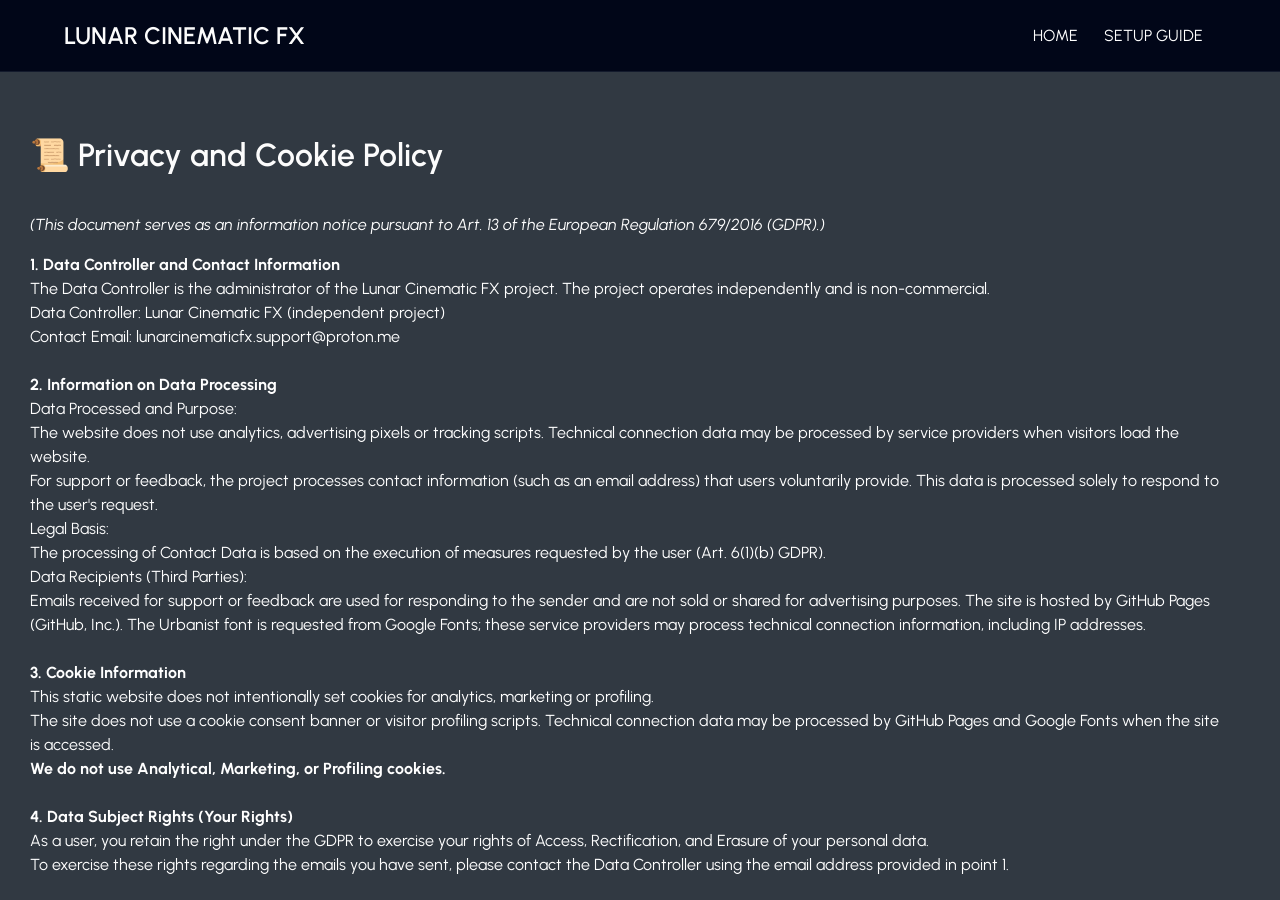
==== docs/privacy-cookiepolicy.html @ 9ee71fed "Add Lunar Cinematic FX website" ====
<!DOCTYPE html><html lang="en" class="__variable_09caf2 __className_09caf2"><head><meta charSet="UTF-8"><meta name="viewport" content="width=device-width, initial-scale=1.0"><meta name="format-detection" content="telephone=no, email=no, address=no, date=no"><meta name="msapplication-config" content="/browserconfig.xml"><link rel="icon" href="favicon.ico" sizes="16x16 32x32 64x64"><meta name="theme-color" content="#ffffff"><title>Privacy - Cookie Policy - LUNAR CINEMATIC FX</title><meta name="description" content="&quot;Cinematic sound for Linux.Feel the depth&quot;Discover Lunar Cinematic FX, a free Linux audio preset that adds deep cinematic bass, crystal-clear vocals, and natural immersive depth. Perfect for movies, gaming, and everyday system use through EasyEffects — enhancing immersion, clarity, and voice presence even during calls and online meetings."><meta name="keywords" content="cinematic, sound"><meta name="author" content="LUNAR CINEMATIC FX"><meta name="copyright" content="LUNAR CINEMATIC FX"><meta name="application-name" content="LUNAR CINEMATIC FX"><meta property="og:title" content="Privacy - Cookie Policy - LUNAR CINEMATIC FX"><meta property="og:type" content="website"><meta property="og:image" content="https://klodcripta.github.io/lunar-cinematic-fx/images/logo-lunar-cinematic-fx.webp"><meta property="og:image:width" content="1024"><meta property="og:image:height" content="1024"><meta property="og:url" content="https://klodcripta.github.io/lunar-cinematic-fx/privacy-cookiepolicy.html"><meta property="og:description" content="&quot;Cinematic sound for Linux.Feel the depth&quot;Discover Lunar Cinematic FX, a free Linux audio preset that adds deep cinematic bass, crystal-clear vocals, and natural immersive depth. Perfect for movies, gaming, and everyday system use through EasyEffects — enhancing immersion, clarity, and voice presence even during calls and online meetings."><meta name="twitter:card" content="summary"><meta name="twitter:title" content="Privacy - Cookie Policy - LUNAR CINEMATIC FX"><meta name="twitter:description" content="&quot;Cinematic sound for Linux.Feel the depth&quot;Discover Lunar Cinematic FX, a free Linux audio preset that adds deep cinematic bass, crystal-clear vocals, and natural immersive depth. Perfect for movies, gaming, and everyday system use through EasyEffects — enhancing immersion, clarity, and voice presence even during calls and online meetings."><meta name="twitter:image" content="https://klodcripta.github.io/lunar-cinematic-fx/images/logo-lunar-cinematic-fx.webp"><link rel="canonical" href="https://klodcripta.github.io/lunar-cinematic-fx/privacy-cookiepolicy.html"><style rel="preload" id="typestyle-target">.f12qcd1y{font-size:14px;line-height:1.5em}.f1m0a0d0{font-size:16px;line-height:1.5em}.ftgg2kx{font-size:20px;line-height:1.5em}.fk0grf2{bottom:0;left:0;position:absolute;right:0;top:0}.f8obqgr,.f8obqgr > .row > .col{padding:0}.f8obqgr > .row{margin:0}.fkhz08q{display:flex;flex-direction:column}.fddsvlq{align-items:center;display:flex}.f1hf8rho{display:flex;justify-content:flex-end}.fdlhgou{flex:1;max-width:unset}.fnvt2df,.fnvt2df .row, .col{display:flex}@media (max-width: 575.9999px){.fom2f23 .container{max-width:100% !important}}@media (min-width: 576px) and (max-width: 767.99999px){.fom2f23 .container{max-width:576px !important}}@media (min-width: 768px) and (max-width: 991.99999px){.fom2f23 .container{max-width:768px !important}}@media (min-width: 992px) and (max-width: 1199.99999px){.fom2f23 .container{max-width:992px !important}}@media (min-width: 1200px) and (max-width: 1399.99999px){.fom2f23 .container{max-width:1200px !important}}@media (min-width: 1400px){.fom2f23 .container{max-width:1400px !important}}.fehdsxy{border:solid;border-bottom:solid;border-bottom-color:#cfcfd8;border-color:#cfcfd8;border-radius:4px;border-top:solid;border-top-color:#cfcfd8;border-width:1px;font-size:16px;line-height:18px;padding:12px;resize:none;width:100%}.fehdsxy.form-control.is-invalid{background-image:url(img/alert.svg);background-size:auto;border-color:#cfcfd8}.fehdsxy.form-control-plaintext ~ label, .fehdsxy:focus ~ label, .fehdsxy:not(:placeholder-shown) ~ label, .fehdsxy.form-select ~ label{opacity:0.7 !important}.tooltip{--bs-tooltip-bg:#32313c;--bs-tooltip-border-radius:4px;--bs-tooltip-color:#ffffff;--bs-tooltip-padding-x:10px;--bs-tooltip-padding-y:5px;margin-block:8px !important;opacity:1 !important}.tooltip-inner{border:none;box-shadow:0px 2px 5px 0px rgba(0, 0, 0, 0.20), 0px 0px 1px 0px rgba(0, 0, 0, 0.20);font-size:13px;font-weight:500;line-height:18px;outline:none}h1, h2, h3, h4{color:#15141a;font-feature-settings:'ss03' on, 'cv02' on, 'cv01' on, 'cv08' on;font-style:bold;font-weight:700;margin-bottom:0}h1{font-size:42px;line-height:48px}h2{font-size:32px;line-height:40px}h3{font-size:28px;line-height:32px}h4{font-size:18px;line-height:24px}.f1bjli4c{color:#15141a;font-feature-settings:'ss03' on, 'cv02' on, 'cv01' on, 'cv08' on;font-size:13px;font-style:normal;font-weight:600;line-height:18px}.fg31md0{color:#15141a;font-feature-settings:'ss03' on, 'cv02' on, 'cv01' on, 'cv08' on;font-size:16px;font-style:normal;font-weight:400;line-height:24px}.fowuwzi{color:#15141a;font-feature-settings:'ss03' on, 'cv02' on, 'cv01' on, 'cv08' on;font-size:13px;font-style:normal;font-weight:400;line-height:18px}.f1nt9xga{color:#15141a;font-family:var(--font-metropolis, Helvetica, Arial, sans-serif);font-feature-settings:'ss03' on, 'cv02' on, 'cv01' on, 'cv08' on;font-size:13px;font-style:normal;font-weight:400;line-height:18px}.fh04hbo{color:#15141a;font-family:var(--font-metropolis, Helvetica, Arial, sans-serif);font-feature-settings:'ss03' on, 'cv02' on, 'cv01' on, 'cv08' on;font-size:24px;font-style:normal;font-weight:600;line-height:32px}.f12vz2yn{color:#15141a;font-feature-settings:'ss03' on, 'cv02' on, 'cv01' on, 'cv08' on;font-size:13px;font-style:normal;font-weight:500;line-height:18px}.f1pipo3h{color:#15141a;font-feature-settings:'ss03' on, 'cv02' on, 'cv01' on, 'cv08' on;font-size:13px;font-style:normal;font-weight:700;line-height:18px}.fy4b41{color:#5b5b66}.fyvanpa{font-size:11px;line-height:16px}.f1f9lquf{color:#15141a;font-feature-settings:'ss03' on, 'cv02' on, 'cv01' on, 'cv08' on;font-size:10px;font-style:normal;font-weight:600;letter-spacing:0.1em;line-height:14px}@keyframes f1viyxtx{0%{opacity:0}100%{opacity:1}}.f10xswa0{animation:f1viyxtx 0.1s ease-in forwards;opacity:0}.f17oebph{background-color:#7542e5;border:none;color:#ffffff;font-weight:500;padding-block:12px;padding-inline:20px}.f17oebph:hover{background-color:#592acb;color:#ffffff}.f17oebph:hover:active,.f17oebph:active{background-color:#45278d !important;color:#ffffff !important}.f17oebph:disabled{background-color:#7542e5;box-shadow:none;color:#ffffff;opacity:0.4}.f17oebph svg{pointer-events:none}.fcfro50{background-color:#7542e5;border:none;color:#ffffffff;padding-block:6px;padding-inline:16px}.fcfro50:hover{background-color:#592acb;color:#ffffffff}.fcfro50:active{background-color:#45278d !important;color:#ffffffff !important}.fcfro50:disabled{background-color:#7542e5;box-shadow:none;color:#ffffffff;opacity:0.4}.f3ctfs{background-color:#f0f0f4;border:none;color:#5b5b66;font-weight:500;padding-block:12px;padding-inline:20px}.f3ctfs:hover{background-color:#e0e0e6;color:#5b5b66}.f3ctfs:hover:active,.f3ctfs:active{background-color:#cfcfd8 !important;color:#5b5b66 !important}.f3ctfs:disabled{background-color:#f0f0f4;box-shadow:none;color:#5b5b66;opacity:0.4}.f3ctfs svg{pointer-events:none}.fj4ad63{background-color:#e22850;border:none;color:#ffffff;font-weight:500;padding-block:12px;padding-inline:20px}.fj4ad63:hover{background-color:#c50042;color:#ffffff}.fj4ad63:hover:active,.fj4ad63:active{background-color:#810220 !important;color:#ffffff !important}.fj4ad63:disabled{background-color:#e22850;box-shadow:none;color:#ffffff;opacity:0.4}.fj4ad63 svg{pointer-events:none}.f71mh57{background-color:#e22850;border:none;color:#ffffffff;padding-block:6px;padding-inline:16px}.f71mh57:hover{background-color:#c50042;color:#ffffffff}.f71mh57:active{background-color:#810220 !important;color:#ffffffff !important}.f71mh57:disabled{background-color:#e22850;box-shadow:none;color:#ffffffff;opacity:0.4}.f8m0u3h{background-color:#f0f0f4;border:none;color:#5b5b66ff;padding-block:6px;padding-inline:16px}.f8m0u3h:hover{background-color:#e0e0e6;color:#5b5b66ff}.f8m0u3h:active{background-color:#cfcfd8 !important;color:#5b5b66ff !important}.f8m0u3h:disabled{background-color:#f0f0f4;box-shadow:none;color:#5b5b66ff;opacity:0.4}.fh1k42u{background-color:#ffd567;border:none;color:#15141ab3;padding-block:6px;padding-inline:16px}.fh1k42u:hover{background-color:#ffbd4f;color:#15141ab3}.fh1k42u:active{background-color:#ffa436 !important;color:#15141ab3 !important}.fh1k42u:disabled{background-color:#fbfbfe;box-shadow:0px 0px 0px 1px rgba(0, 0, 0, 0.12) inset;color:#5b5b66ff;opacity:1}.fvza742{background-color:#f0f0f4;border:none;color:#5b5b66;padding-block:6px;padding-inline:6px}.fvza742:hover{background-color:#f0f0f4;color:#5b5b66}.fvza742:active{background-color:#e0e0e6 !important;color:#5b5b66 !important}.fvza742:disabled{background-color:#f0f0f4;box-shadow:none;color:#5b5b66;opacity:0.4}.f1go1cdu{align-items:center;background-color:transparent;border:none;border-radius:99px;color:#5b5b66;display:flex;justify-content:center;padding:0}.f1go1cdu:hover{background-color:#f0f0f4;color:#5b5b66}.f1go1cdu:active{background-color:#e0e0e6 !important;color:#5b5b66 !important}.f1go1cdu:disabled{background-color:transparent;box-shadow:none;color:#5b5b66;opacity:0.4}.fwx468p{background-color:transparent;border:2px solid;border-color:#7542e5;color:#7542e5;font-weight:500;padding-block:12px;padding-inline:20px}.fwx468p:hover{background-color:#592acb;border:2px solid;border-color:#592acb;color:#ffffff}.fwx468p:hover:active,.fwx468p:active{background-color:#45278d !important;color:#7542e5 !important}.fwx468p:disabled{background-color:#7542e5;box-shadow:none;color:#7542e5;opacity:0.4}.fwx468p svg{pointer-events:none}.f1xvmw9j{border-radius:4px}.f1xvmw9j .btn{border:none !important;margin:0px !important}.f1x2efpt{background-color:#f0f0f4;height:32px;width:48px}.f1x2efpt.active{background-color:#7542e5;color:#ffffff}.f1x2efpt:hover:not(.active){background-color:#e0e0e6;color:#5b5b66}.fm2femi{background-color:#fbfbfe;color:#5b5b66;height:32px;width:48px}.fm2femi.active{background-color:#e0e0e6;color:#32313c}.fm2femi:hover:not(.active){background-color:#f0f0f4;color:#5b5b66}.f1loj3rz{background-color:transparent !important;border:none;color:#7542e5;cursor:pointer;font-weight:500;padding:0}.f1loj3rz:hover, .f1loj3rz:focus-visible{color:#15141a}.f1loj3rz:active{color:#15141a !important}.f1loj3rz.disabled{color:#5b5b66 !important}.f1tgo88n{background-color:transparent !important;border:none;color:#5b5b66;cursor:pointer;font-weight:500;padding:0}.f1tgo88n:hover, .f1tgo88n:focus-visible{color:#15141a}.f1tgo88n:active{color:#15141a !important}.f1tgo88n.disabled{color:#8f8f9e !important}.f1gjylx1{background-color:transparent !important;border:none;cursor:pointer;padding:0}.f1gjylx1:hover,.f1gjylx1.disabled{color:#5b5b66 !important}.f184aata{background-color:transparent !important;border:none;color:#ffffff !important;cursor:pointer;padding:0}.f184aata:hover{color:#e0e0e6 !important}.f184aata.disabled{color:#5b5b66 !important}html, body{box-sizing:border-box;font-size:16px;font-style:normal;font-weight:400;height:100vh;line-height:18px;margin:0;overflow-y:hidden;padding:0}html, body #__next{display:flex;flex-direction:column;font-size:13px;height:100vh}a, a:hover{color:inherit}.fx7nows{color:#7542e5;font-weight:500;text-decoration:none}.fx7nows:hover{color:#7542e5;cursor:pointer}.fbolhy3{background-color:transparent;border:none;color:#7542e5;font-weight:500;line-height:inherit;margin:0;padding:0;text-decoration:none}.fbolhy3:hover{background-color:transparent;color:#592acb}.fbolhy3:active{background-color:transparent !important;color:#5b5b66 !important}.fgzydrc{color:#7542e5;text-decoration:underline}.fgzydrc:hover{cursor:pointer;text-decoration:none}.fo5f5t9{color:#7542e5;text-decoration:underline}.fo5f5t9:hover{color:#15141a !important;cursor:pointer;text-decoration:underline}.f1mniyiz{list-style:none;margin-block-end:0;margin-block-start:0;padding-inline-start:0}.f14ckmmr{position:relative;z-index:1080}.f1aqf3sg{border-radius:6px;max-width:220px;padding:16px;text-align:left;width:220px}.f1aqf3sg *{color:#ffffff !important}.f1k47lwi{border-top:1px solid #ffffff;margin-bottom:8px;margin-top:8px;opacity:0.2}.f1fpj0aj a{pointer-events:none}.f1884f9d td > p:first-child, .f1884f9d th > p:first-child{margin-top:0}.f1884f9d td > p:last-child, .f1884f9d th > p:last-child{margin-bottom:0}.fcu3suo{bottom:0;display:flex;justify-content:center;left:0;pointer-events:none;position:fixed;width:100%;z-index:10}.fdp2y1p{min-width:60%}.fdp2y1p p{margin-bottom:0}.f1901vew{display:flex;flex-wrap:wrap;gap:16px;width:100%}.f1901vew .btn{flex-grow:1}.fm3p0aw{scroll-margin-top:var(--sticky-header-height, 0px)}.f1qftqcq{align-items:center;gap:48px;justify-content:center;margin-inline:0}.fojij6o{gap:32px}.fs89ngr{overflow:hidden;text-overflow:ellipsis;white-space:nowrap}.fqx0517{flex-shrink:0;margin-inline:8px}.f12pqfkx{flex-shrink:1;min-width:0}.fcdpsbx{margin-bottom:24px}.f8jndik{opacity:0.4}.fbsw1f4 h2{margin-bottom:32px}.f1d2h93a{width:fit-content}.f1v9lt4v{margin-top:16px;text-align:center}.f10njpuy{margin-top:72px}.f1o1p964{margin-bottom:16px}.f99wagv .content{align-content:stretch;display:flex;flex-direction:row;max-height:480px;min-height:300px;padding-block:8px}.f99wagv .content .carousel-container{display:flex;flex-direction:column;justify-content:center;margin:0;padding:0}.f99wagv .content .carousel-container .carousel-item.active, .carousel-item-start, .carousel-item-end, .carousel-item-next, .carousel-item-prev{display:flex}.f99wagv .carousel-item{transition:transform 1.2s ease-in-out, opacity 0s}.f99wagv .carousel-inner{display:flex;height:100%}.f99wagv .carousel-review{background-position:center;background-repeat:no-repeat;background-size:cover;display:flex;flex-direction:column;justify-content:center;margin-inline:auto;padding-inline:24px;position:relative;text-align:center}.f99wagv .author-info{font-weight:600;margin-top:16px}.f99wagv .chev-btn{cursor:pointer;display:flex;flex-direction:column;justify-content:center;width:24px}.f99wagv .button-placeholder{width:24px}.f99wagv .next-btn{transform:rotate(180deg)}.f99wagv .page-indicator{align-items:center;display:flex;flex-direction:row;justify-content:center;min-width:96px}.f14z0jsa{margin-bottom:32px}.f1g4dn0{justify-content:center;margin-bottom:16px}.fwfqocn{height:24px;width:24px}.f1nq0oqd:hover{opacity:0.7}.f14icp2y{column-gap:24px;display:flex;flex-direction:column;padding-bottom:24px;row-gap:24px}@media (min-width: 768px){.f14icp2y{flex-direction:row}}.f1827nuz{font-weight:500;line-height:1.5em;padding:0}.f1p0cgam{margin-bottom:48px}@media (min-width: 768px){.f1p0cgam{margin-bottom:0}}.f1fbucww{margin-bottom:24px}@media (min-width: 768px){.f1fbucww{margin-bottom:48px}}.f1vaphum{padding-block:48px}@media (min-width: 768px){.f1vaphum{padding-block:0}}.fd1b9fq{margin-block:0;width:100%}.f6tinqi{margin-inline:auto}.f1v7t2u4{aspect-ratio:1.3333333333333333}.f13rwjj3{aspect-ratio:0.75}.fyzv02a{aspect-ratio:1}.ficfct8{aspect-ratio:1.7777777777777777}.f2h6oba .carousel-inner{border-radius:4px}.f2h6oba .carousel-item{transition:transform 1.2s ease-in-out, opacity 0s}.f2h6oba .carousel-image{cursor:pointer;margin:auto;position:relative}.f2h6oba .carousel-image .carousel-caption{background-color:rgba(0, 0, 0, 0.6);border-radius:4px}.f2h6oba .chev-btn{cursor:pointer;display:flex;flex-direction:column;justify-content:center;pointer-events:auto;width:24px}.f2h6oba .page-indicator{align-items:center;display:flex;flex-direction:row;justify-content:center;min-width:96px}.f2h6oba .next-btn{transform:rotate(180deg)}.fhcfrr1{display:flex;flex-direction:row;flex-wrap:wrap}.fhcfrr1, .fhcfrr1 .row, .fhcfrr1 .col{padding:0}.fhcfrr1 .gallery-item{aspect-ratio:1.3333333333333333;background-clip:content-box;background-repeat:no-repeat;background-size:cover;padding:4px}.fhcfrr1 .gallery-item .img-container{position:relative}.fhcfrr1 .gallery-item .img-container::after{bottom:0;content:'';left:0;position:absolute;right:0;top:0}.fhcfrr1 .gallery-item .img-container:hover::after{background-color:rgba(0, 0, 0, 0.15)}.fhcfrr1 .gallery-item-in-safari{aspect-ratio:unset !important}.fhcfrr1 .hidden{height:0;visibility:collapse;width:0}@media (min-width: 992px){}.f17y4uf2{-ms-filter:blur(10px);-webkit-filter:blur(10px);filter:blur(10px);overflow:hidden;transform:scale(1.15)}.fugk5n4{transform:scale(1.05)}.f1ttgj8s{align-items:center;justify-content:center;margin-inline:0;row-gap:24px}.f1ttgj8s .btn-lg{margin-bottom:16px;margin-top:12px}.f1pjpune{-ms-filter:blur(10px);-webkit-filter:blur(10px);filter:blur(10px);overflow:hidden;transform:scale(1.15);z-index:-1}@media (max-width: 992px){.fhaqf3p{display:none}}.f1xp2jyw{display:none;overflow:hidden;position:relative}@media (max-width: 992px){.f1xp2jyw{aspect-ratio:16 / 9;display:block;width:100%}}.f1966il8{align-items:center;display:flex;flex-wrap:nowrap;justify-content:flex-start;overflow:visible;white-space:nowrap}.fe1ccbi{align-items:center;display:flex;min-height:72px;padding-block:12px !important;position:relative}.fbvdum{margin-block:0;margin-left:calc((-100vw + 100%) / 2);margin-right:calc((-100vw + 100%) / 2);min-width:100vw}@keyframes f16qy5mw{from{opacity:0;transform:translateY(-100%)}to{opacity:1;transform:translateY(0px)}}.f13sg7dk{align-items:center;display:flex;justify-content:space-between;min-height:48px;width:100%}.f1n6mt4g{align-items:center;display:flex;min-height:48px;width:100%}.fgydppl{display:flex;flex-direction:column;width:100%}.f1kwfio1{display:flex;justify-content:center;width:100%}.f1kwfio1 .nav-link{padding-block:4px}.f1kwfio1 .nav-link-list{flex-wrap:wrap;justify-content:center;white-space:normal}.fayg007{align-items:center;display:flex;flex:1;justify-content:flex-end}.fpi8fx3 h2,.fpi8fx3 .description{margin-bottom:12px}.f4eheno{align-items:stretch;display:flex;flex-direction:row;height:56px;justify-content:center;width:100%}.f4eheno .form-floating{width:100%}.f4eheno input{padding-block:16px;padding-left:14px;width:100%}@media (min-width: 576px){.f4eheno .form-floating{width:unset}.f4eheno input{width:384px}}.f15o5ico{padding-left:8px}.f8j8id1{height:56px;padding-block:12px !important;padding-inline:12px !important;width:56px}.f8j8id1 svg{vertical-align:unset}.f8j8id1 img{height:24px;width:24px}.f96or0t{width:100%}.fixr2lp{align-items:center;justify-content:center;margin-inline:0;row-gap:48px}.f1dlmh1s{align-items:center;font-size:32px;line-height:40px}.f9a13de{align-items:center}.f1ld4zys{align-items:center;font-size:16px;line-height:24px}.f1r530z1{margin-block:24px}@media (min-width: 768px){.f1r530z1{margin-bottom:16px}}.fm26nq4{align-items:center;background:transparent;border:none;color:inherit;cursor:pointer;display:inline-flex;justify-content:center;padding:0;pointer-events:auto;position:relative;transition:opacity 0.15s ease;z-index:2}.fm26nq4:disabled{cursor:default;opacity:0.35}.fm26nq4:hover:not(:disabled), .fm26nq4:focus-visible{opacity:0.7}.f18oh0sx svg{display:block;height:48px;width:48px}.f1ljvuex{border:1.5px solid rgba(9, 9, 11, 0.2);border-radius:8px;height:40px;width:56px}.f1ljvuex svg{display:block;height:24px;width:24px}.f1qpx568 svg{transform:rotate(180deg)}.f1f4ffwn{color:#fff}.f17fla1w{display:flex;justify-content:center;margin-top:16px}.faowcuh{overflow:hidden}.favster{display:flex;transition:transform 0.3s ease}@media (prefers-reduced-motion: reduce){.favster{transition:none}}.f6cv39y{align-items:center;display:flex;flex:0 0 20px;height:20px;justify-content:center}.f1msbdn1{border-color:#000;border-radius:50%;border-style:solid;border-width:2px;box-sizing:border-box;cursor:pointer;height:8px;padding:0;pointer-events:auto;transform-origin:center;transition:transform 0.3s ease, background-color 0.3s ease;width:8px}@media (prefers-reduced-motion: reduce){.f1msbdn1{transition:none}}.ffjrjbg{background-color:#000;transform:scale(1.5)}.f1mgyl9u{position:relative}.f1pz4f28{align-items:center;display:flex;gap:24px;justify-content:center;margin-top:16px}.f1pz4f28 > div{margin-top:0}.ffeao55{display:flex;flex:1 1 0%;min-width:0;overflow-x:auto;padding-bottom:8px;scroll-snap-type:x mandatory;scrollbar-width:none}.ffeao55::-webkit-scrollbar{display:none}.fa6yfx9{display:flex;flex:0 0 100%;justify-content:center;scroll-snap-align:start}.f37rjwb{left:12px;position:absolute;top:calc(50% - 20px);z-index:2}.f1q627z4{position:absolute;right:12px;top:calc(50% - 20px);z-index:2}.f84fk8t{box-sizing:border-box;display:flex;flex-direction:column;flex-grow:1;row-gap:24px;width:100%}.f1konfi9{display:flex;flex-direction:column;row-gap:12px}.fl8qkup{margin:0}.f1f45za8{margin-bottom:38px}.fsgs3wg{justify-content:flex-end}.femookj{margin-bottom:8px;margin-top:32px}.fxstmmp{height:220px;padding-bottom:0 !important;width:220px}@media (max-width: 575.9999px){.fxstmmp{height:200px;width:200px}}.f9gn5u{height:220px;padding-bottom:0 !important;width:220px}@media (min-width: 576px){.f9gn5u{height:360px;width:360px}}.f383ewl{height:165px;padding-bottom:0 !important;width:220px}@media (max-width: 575.9999px){.f383ewl{height:150px;width:200px}}.f1ptlizk{height:165px;padding-bottom:0 !important;width:220px}@media (min-width: 576px){.f1ptlizk{height:270px;width:360px}}.f1otqxop{margin-top:24px}.f18ghtz9{aspect-ratio:16/9;border:none;display:block;height:auto;width:100%}.fongqhf{aspect-ratio:16 / 9;background-color:#000;border:none;cursor:pointer;display:block;overflow:hidden;padding:0;position:relative;width:100%}.fvyakyi{display:block;height:100%;object-fit:cover;width:100%}.f1i06xya{align-items:center;background-color:rgba(0, 0, 0, 0.7);border-radius:8px;display:flex;height:48px;justify-content:center;left:50%;position:absolute;top:50%;transform:translate(-50%, -50%);transition:background-color 0.2s;width:68px}button:hover .f1i06xya{background-color:rgba(0, 0, 0, 0.9)}.faomike{color:#fff;height:32px;width:32px}.f1px892k{display:block;margin:16px 0}.f1dtfscn{max-width:100%;width:100%}.fgsql5j{align-items:center;aspect-ratio:16 / 9;background-color:#f5f5f5;border:2px dashed #ccc;color:#999;display:flex;font-size:14px;justify-content:center;width:100%}.f1tmaw1r{align-items:center;justify-content:center;margin-inline:0}.f1tmaw1r .video-items-container{display:flex;flex-direction:column;row-gap:32px}.f1tmaw1r .missing-video{align-items:center;aspect-ratio:16/9;background-color:#f5f5f5;display:flex;height:auto;justify-content:center;width:100%}.f1tmaw1r .text-content{display:flex;flex-direction:column;margin-bottom:16px;margin-top:32px;row-gap:16px}.f1tmaw1r .text-content p{margin-bottom:0}.f1tmaw1r .title{margin-bottom:32px}.f1cgep9t{background-image:url(img/small-spinner--white.gif);background-position:center;background-repeat:no-repeat;background-size:20px 20px;inset:0;position:absolute}.f1lro06z{background-image:url(img/small-spinner--violet.gif);background-position:center;background-repeat:no-repeat;background-size:20px 20px;inset:0;position:absolute}.f1v8dz0u{color:#f0f0f4;margin-block:16px;opacity:1}.f1ox1kfs{align-items:center;box-sizing:content-box;display:flex;margin:0;overflow:hidden;padding:16px}.f1ox1kfs .modal-content{border:0;border-radius:8px;border-width:0;box-shadow:0px 9px 18px 0px rgba(0, 0, 0, 0.28), 0px 0px 1px 0px rgba(0, 0, 0, 0.30);outline:none;padding:24px}.f1ox1kfs .modal-body{overflow:hidden;padding:0;text-align:center}.f1ox1kfs .modal-backdrop .show{opacity:0.16 !important}@media (min-width: 576px){.f1ox1kfs{margin:auto;max-width:460px;padding-inline:24px}}.f1179r3r{display:flex;flex-direction:column;justify-content:center;padding-bottom:28px;padding-inline:8px;padding-top:8px;row-gap:16px}.fd07j12{font-size:18px !important;line-height:24px !important}.fhmv0fm{color:#32313c}.fy68mk3{height:32px;margin-inline:auto;width:32px}.fccervo{column-gap:10px;display:flex;row-gap:8px;width:100%}.fjrvsch{height:32px;padding-inline:auto;width:100%}.f1f1ygnm{display:flex}.f18iqi43{--bs-modal-width:558px}.fdtzhvb{--bs-modal-width:100%}.f1c2m1bt{padding:0 !important}.f11iw19c{color:#15141a;display:flex;font-family:var(--font-metropolis, Helvetica, Arial, sans-serif);font-size:18px;font-weight:600;justify-content:space-between;line-height:24px;padding:24px}.f11iw19c svg{cursor:pointer}.fpbihkk{display:flex;flex-direction:column;padding:0 24px 24px 24px}.f1e8lhs7{height:20px;width:20px}.fu6vh5b{list-style-type:none;margin:0;padding:0;padding-left:6px}.fwyx1g{color:#32313c;font-size:14px;font-weight:400;padding-bottom:6px;padding-left:12px;position:relative}.fwyx1g::before{color:#32313c;content:"•";left:0;position:absolute}.f1hdxxe8{background-color:transparent;bottom:40px;display:flex;flex-direction:column-reverse;position:fixed;right:32px;row-gap:8px;z-index:20000}.f6f7l1u{bottom:160px;left:50%;right:unset;transform:translateX(-50%)}.f1mebel9{align-content:center;align-items:center;background-color:#2b2a33;border-radius:4px;box-shadow:0px 9px 18px 0px rgba(0, 0, 0, 0.28), 0px 0px 1px 0px rgba(0, 0, 0, 0.30);color:#ffffff;column-gap:40px;display:flex;flex-direction:row;justify-content:space-between;justify-items:center;min-height:48px;min-width:290px;opacity:1;padding:16px;padding-bottom:14px;padding-top:14px}.f11vztwh{align-items:center;column-gap:8px;display:flex;justify-content:flex-start}.f11vztwh .icon{display:flex}.f1j0fe1v{align-items:flex-start}.f1cvslgw{display:flex;flex-direction:column;row-gap:2px}.fq8f2l1{box-sizing:content-box;color:#ffffff;line-height:20px;white-space:pre-line}.fh6vhdb{color:#cfcfd8;font-weight:400;line-height:20px;word-break:break-all}.f16c6rax{align-items:center;column-gap:12px;display:flex}.fqzzwzb{align-items:center;border-radius:4px;column-gap:6px;cursor:pointer;display:inline-flex;justify-content:center;text-decoration:none;white-space:nowrap}.fqzzwzb:hover{text-decoration:none}.fqzzwzb:focus-visible{outline:2px solid #ffffff;outline-offset:1px}.fqzzwzb .action-icon{display:inline-flex}.fqzzwzb .action-icon svg{height:18px;width:18px}.f7j4qq5{color:#cfcfd8;cursor:pointer}@keyframes firnj9q{from{opacity:0;transform:translateY(+100%)}to{opacity:1;transform:translateY(0px)}}.f1j4w1wk{animation-duration:200ms;animation-name:firnj9q;animation-timing-function:ease-in-out}.fnmnqwu .icon,.fnmnqwu .close-icon{color:#f0f0f4}.fi2fu3 .icon{color:#b3ffe3}.fi2fu3 .close-icon{color:#f0f0f4}.f53wljb .icon{color:#ff9aa2}.f53wljb .close-icon{color:#f0f0f4}.f311j7n{background-color:#f9f9fb !important}.f311j7n .icon{color:#008787}.f311j7n span{color:#15141a}.f311j7n .close-icon{color:#5b5b66}.f1ul2ih7{background-color:transparent;border:none;color:#ffffff;padding-block:6px;padding-inline:16px}.f1ul2ih7:hover{background-color:#ffffff1f;color:#ffffff}.f1ul2ih7:active{background-color:#ffffff33 !important}.ft7u6g7{border-radius:6px;font-size:16px;line-height:20px;min-height:48px}.fnz27mq{align-items:center;column-gap:8px;display:flex}.f1z03wx9{color:#5b5b66;padding:4px 0 4px 12px;text-align:left}.ftyo6cc{align-items:center;background-color:transparent;border-radius:4px;color:#5b5b66;display:flex;flex-direction:row;margin-bottom:2px;margin-top:2px;padding:4px;padding-left:12px;padding-right:12px;text-align:left}.f511jke{color:#5b5b66;height:20px;width:20px}.f511jke .favicon{height:20px;width:20px}.f1ngtpte{display:flex;flex-direction:column;margin-left:8px;overflow:hidden;padding:1px;padding-left:4px;padding-right:4px;text-align:left;width:100%}.f3s8xza{color:#5b5b66;font-size:11px;overflow:hidden;text-overflow:ellipsis;white-space:nowrap}.f18bkh11{justify-self:flex-end}.f15ynvzm{align-items:center;display:flex;flex-direction:row;gap:16px}.f1niexg3{align-items:center;align-self:flex-start;display:flex;flex-direction:row;justify-content:flex-start;margin-left:12px;padding-block:6px;padding-inline:16px;text-align:left}.f1niexg3 svg{margin-right:8px}.f1cyyckb{background-color:transparent;background-image:url(/img/spinner-96-transparent-violet.png);background-position:center;background-repeat:no-repeat;background-size:48px 48px;height:96px;width:100%}.f1rf6zxr{align-items:center;background-color:transparent;border-radius:2px;color:#32313c;column-gap:12px;display:flex;flex-direction:row;height:40px;justify-content:flex-start;padding:10px;padding-left:12px;padding-right:12px;text-align:left;width:100%}.fh1t4iy{align-items:center;box-sizing:content-box;column-gap:8px;display:flex;justify-content:flex-start;margin-bottom:8px;min-height:32px;overflow:hidden;text-align:left}.fh1t4iy .title-icon{align-items:center;color:#5b5b66;display:flex;height:20px}.fh1t4iy .close-icon{align-items:center;background-color:transparent;border:none;color:#5b5b66;cursor:pointer;display:inline-flex;font:inherit;justify-content:center;line-height:0;margin-left:auto;padding:6px}.fh1t4iy .close-icon:hover{color:#80808f}.fh1t4iy .close-icon svg{height:20px;width:20px}.f1mehye2{box-sizing:content-box;display:flex;flex-direction:column;line-height:20px;overflow:hidden;padding-bottom:4px;padding-top:4px;text-align:left;white-space:pre-line}.f1k1ju5h{color:#e22850;line-height:20px;white-space:pre-line}.f1xvs4k8{column-gap:8px;display:flex;margin-top:16px}.f11vi2ni{padding-block:7px;padding-inline:16px}.f15bipre{color:#32313c;margin-bottom:0;margin-top:12px;text-align:left}.f1eny907{align-items:center;box-sizing:content-box;display:flex;margin:0;overflow:hidden;padding:16px}.f1eny907 .modal-content{border:0;border-radius:8px;border-width:0;box-shadow:0px 9px 18px 0px rgba(0, 0, 0, 0.28), 0px 0px 1px 0px rgba(0, 0, 0, 0.30);outline:none;padding:24px;padding-top:20px}.f1eny907 .modal-body{overflow:hidden;padding:0;text-align:center}.f1eny907 .modal-backdrop .show{opacity:0.16 !important}.f1eny907 .modal-dialog.modal-lg{max-width:580px}@media (min-width: 576px){.f1eny907{margin:auto;max-width:460px;padding-inline:24px}}.f17bv8f{display:contents}.f1xdn0mo{padding:6px}.f1iumef4{background-color:#ffffff;border:1px solid #cfcfd8;color:#5b5b66;padding:6px}.f1iumef4:hover{background-color:#e0e0e6;color:#5b5b66}.f1iumef4:active{background-color:#cfcfd8;color:#5b5b66}.fckfnh9{background-color:#f0f0f4;border-color:#f0f0f4;margin-block:2px}.f1kj0qdq{display:block;margin:-12px 0;opacity:0;transition:visibility 0ms 300ms, margin 300ms ease, opacity 300ms ease;visibility:hidden}.f1kj0qdq.show{margin:4px 0;opacity:1;transition:visibility 0ms, opacity 300ms ease, margin 300ms ease;visibility:visible}.f1jdi1tb{border:1px solid;border-color:#cfcfd8;box-shadow:0px 0px 4px 0px rgba(0, 0, 0, 0.20), 0px 0px 1px 0px rgba(0, 0, 0, 0.20);padding:8px;z-index:1050}.f1jdi1tb .dropdown-item{border-radius:2px;color:#32313c;min-height:32px;padding:6px}.f1jdi1tb .dropdown-item:not(:last-child){margin-bottom:2px}.f1jdi1tb .dropdown-item:hover{background-color:#e0e0e6}.f1jdi1tb .dropdown-item:active{background-color:#cfcfd8}.f181sfde{height:100dvh;left:0;position:fixed;top:0;width:100dvw;z-index:-1}.f1ns1fgr{display:flex;justify-content:center;overflow:hidden;padding:17.5px}.f1ns1fgr .modal-content{border:0;border-radius:8px;border-width:0;box-shadow:0px 9px 18px 0px rgba(0, 0, 0, 0.28), 0px 0px 1px 0px rgba(0, 0, 0, 0.30);max-width:440px;outline:none;width:100%}.f1ns1fgr .modal-body{overflow:hidden;padding:24px;text-align:center}.f1ns1fgr .modal-backdrop .show{opacity:0.16 !important}.f96skvr{display:flex;flex-direction:column;margin-bottom:20px}.f96skvr .confetti-icon{color:#7542e5;margin-bottom:16px}.f96skvr .heading{font-size:18px !important;font-weight:600}.f96skvr .heading-subtitle{font-size:18px !important;font-weight:400;margin-inline:24px}.f1w6sct{margin-block:0;margin-inline:-24px}.fw9re8q{align-items:center;display:flex;height:32px;justify-content:center;width:100%}.f5svu8r{align-items:center;display:flex}.f5svu8r .disabled{cursor:default}.f1bukovi{margin:0;user-select:none}.f165tfmz{cursor:pointer;display:block;flex-grow:1;margin:0;user-select:none}.f1nekjew{color:#32313c;font-size:13px}.f1nekjew p, .f1nekjew ul{line-height:19.5px;margin:0;margin-bottom:16px}.f1nekjew ul{padding-left:16px}.f1nekjew a{color:#7542e5;text-decoration:underline}.f1xyxmc5{box-sizing:content-box;display:flex;margin-inline:auto;max-height:85vh;max-width:636px;width:calc(100% - 48px)}.f1xyxmc5 .modal-content{border-radius:12px;border-width:0;box-shadow:0px 9px 18px 0px rgba(0, 0, 0, 0.28), 0px 0px 1px 0px rgba(0, 0, 0, 0.30);max-height:85vh;outline:none;overflow:hidden}.f7z31vi{display:flex;flex-direction:column;max-height:85vh;overflow:hidden;padding:0;text-align:left}.f1sy7604{align-items:flex-start;background-color:#ffffff;column-gap:8px;display:flex;flex-shrink:0;justify-content:space-between;padding:24px;width:100%}.fgy19p6{display:flex;height:20px;overflow:hidden;width:20px}.fgy19p6 svg{height:20px;width:20px}.f1jvouy6{color:#15141a;font-family:var(--font-metropolis, Helvetica, Arial, sans-serif);font-size:18px;font-weight:600;letter-spacing:-0.011em;line-height:24px;margin:0;padding-top:2px}.f1mi4y9e{align-items:center;background-color:transparent;border:none;color:#5b5b66;cursor:pointer;display:inline-flex;height:20px;justify-content:center;padding:0;width:20px}.f24s68{overflow-y:auto;padding:24px;padding-top:8px}.f1os8xdr{align-items:center;background-color:#ffea80;display:flex;flex-shrink:0;height:45px;justify-content:center;padding-left:24px;padding-right:24px;width:100%}.f1rtdvp5{align-items:center;display:flex;flex-wrap:wrap;gap:12px;justify-content:center}.f1iyqfie{align-items:center;background-color:#15141a;border-radius:99px;color:#ffea80;display:flex;gap:6px;padding-bottom:6px;padding-left:12px;padding-right:12px;padding-top:6px}.f1cm6aej{display:flex;height:12px;width:12px}.f6olv94{font-size:10px;font-weight:700;letter-spacing:0.65px;line-height:14px;text-transform:uppercase}.fqji5un{color:#15141a;margin:0}@media (max-width: 767.99999px){.f1ltdujq{display:none}}.fhpya1s{background:none;border:none;color:#592acb;cursor:pointer;font:inherit;margin:0;padding:0;text-decoration:underline}.fkbojnc{overflow-y:auto}.f5eihh9{overflow-y:hidden}.f1imu2ly{min-width:1024px;overflow-x:auto}.fc5u1ue{min-width:unset;overflow-x:unset}.fh9htdb{background-color:#2b2a33;bottom:0;color:#fbfbfe;display:flex;justify-content:center}.f1n4xtgm{align-items:flex-start;background-color:#2b2a33;color:#fbfbfe;display:flex;flex-direction:column;justify-content:flex-start;width:100%}.f16n7wch{align-items:flex-start;column-gap:32px;display:flex;flex-direction:column;justify-content:space-between;row-gap:48px;width:100%}@media (min-width: 768px){.f16n7wch{align-items:center;flex-direction:row}}.fngwzfl{align-items:flex-start;column-gap:32px;display:flex;flex-direction:column;row-gap:24px}@media (min-width: 768px){.fngwzfl{align-items:flex-start;flex-direction:row}}.f78e2d2{align-self:flex-end}.fz7d7hn,.fz7d7hn:visited{color:#fbfbfe}.fz7d7hn:hover{color:#cfcfd8}.fd5rn0e{font-size:14px;line-height:20px}.fv798np{align-items:center;bottom:0;display:flex;height:100%;justify-content:center;left:0;position:fixed;right:0;top:0;width:100%;z-index:2147483646}.fuq9ti8{background-color:#000000;height:100%;opacity:0.3;position:fixed;width:100%}.f1f4qv0n{background-color:transparent;background-image:url(/img/spinner-96-transparent-white.png);background-position:center center;background-repeat:no-repeat;background-size:64px 64px;height:96px;position:relative;width:96px;z-index:2147483647}.f1uzu483{background-color:transparent;background-image:url(/img/spinner-96-transparent-violet.png);background-position:center center;background-repeat:no-repeat;background-size:48px 48px;height:48px;width:48px}.fj2178r{align-content:center;align-items:center;background-color:#ffffff;border-radius:4px;box-shadow:0px 4px 8px 0px rgba(0, 0, 0, 0.20), 0px 0px 1px 0px rgba(0, 0, 0, 0.20);color:#32313c;display:flex;flex-direction:column;padding-block:16px;padding-inline:24px;position:relative;row-gap:12px;z-index:2147483647}.fqf72uk{align-items:flex-start;background:rgba(231, 223, 255, 0.75);border-radius:6px;display:flex;flex-direction:column;height:100%;justify-content:flex-start;margin-bottom:24px !important;overflow:hidden;padding:16px;width:100%}.f1n1p1im{color:#32313c;padding:0;white-space:pre-line}.f1n1p1im a{color:#7542e5}.f1wv0fv3{display:flex;margin-inline:auto}.f1wv0fv3 .modal-content{border-radius:24px !important;box-shadow:0 0 1px 0 rgba(0, 0, 0, 0.30), 0 9px 18px 0 rgba(0, 0, 0, 0.28);outline:none;padding:32px}.f1wv0fv3 .modal-body{padding:0}.f1wv0fv3 .modal-backdrop .show{opacity:0.16 !important}.f1wv0fv3 .buttons{column-gap:8px}.fhum48y{width:440px}.fhum48y .modal-content{border:0;border-radius:8px;border-width:0}.fhum48y .modal-backdrop .show{opacity:0.16 !important}.f12qkndu{display:flex;margin:0;margin-inline:auto;top:56px;width:100%}.f12qkndu.mobile-landscape .modal-content{width:576px}.f12qkndu .modal-content{border-bottom-left-radius:0;border-bottom-right-radius:0;height:calc(100vh - 56px);overflow:hidden;width:100%}.f14be5y3{box-sizing:content-box;display:flex;flex-direction:row;gap:24px;justify-content:space-between;overflow:hidden;width:100%}.f62m7ss{font-size:21px !important;line-height:24px !important}.f86ylzy{color:#5b5b66;line-height:20px !important;width:85%}.fouxfty{align-self:flex-start;color:#5b5b66;cursor:pointer;height:24px}.fouxfty:hover{color:#80808f}.fouxfty svg{height:20px;width:20px}.f1tuq7dn{display:flex;flex-direction:column;gap:24px;padding-top:24px}.f1pl2n0c{margin-bottom:0px !important}.f1wm443i{color:#32313c;font-size:13px;line-height:24px;margin:0}.f14l45dn{border-radius:4px;box-shadow:inset 0 0 0 1px rgba(0, 0, 0, 0.12);overflow:hidden;width:100%}.f166knny{display:block;height:auto;width:100%}.f1ojr59u{height:48px;margin-top:0;position:relative;width:100%}.f19q0tww{background:#cfcfd8;height:2px;margin-bottom:24px;margin-top:0}.f4tlfu5{color:#32313c;font-size:13px;margin:0;padding:0}.f13vy3jq{background:none;border:0;cursor:pointer;font:inherit;padding:0}.f13vy3jq:disabled{cursor:default}.f3thd3i{color:#e22850;text-align:center}.f4twwa5{color:#32313c;font-size:13px;padding-bottom:24px;padding-top:24px;text-align:left}.f4twwa5 p{margin-bottom:12px}.f4twwa5 p:last-child{margin-bottom:0}.f3knt2t{background-color:#ffffcc;border:1px solid #ffea80;border-radius:4px;color:#15141a;padding:12px}.fy122m1{display:flex;justify-content:center;padding:16px}.fy122m1 .modal-content{border:0;border-radius:8px;border-width:0;box-shadow:0px 9px 18px 0px rgba(0, 0, 0, 0.28), 0px 0px 1px 0px rgba(0, 0, 0, 0.30);max-width:440px;outline:none;width:100%}.fy122m1 .modal-body{align-items:center;display:flex;flex-direction:column;padding:32px 32px 24px;text-align:center}.fy122m1 .modal-backdrop .show{opacity:0.16 !important}.fg28wer{color:#5b5b66;margin-bottom:16px}.fz27jr7{color:#15141a;font-size:18px !important;font-weight:600;line-height:24px !important;margin-bottom:16px}.f2wanox{color:#32313c;font-size:13px;line-height:150%;margin-bottom:28px}.f75i2gu{min-width:80px}.ftlo8hs{display:flex;flex-direction:column;margin-bottom:32px}.ftlo8hs .confetti-icon{color:#7542e5;margin-bottom:16px}.ftlo8hs .heading{font-size:18px !important;font-weight:600;margin-bottom:6px}.ftlo8hs .heading-subtitle{margin-inline:24px}.f1e9k1hd{align-items:center;color:#7542e5;display:flex;height:20px}.fgs45si{align-items:center;display:flex;height:32px;justify-content:center;margin-top:32px;width:100%}@media (min-width: 768px){.fgs45si{align-items:center;margin:auto;margin-inline:auto;padding-inline:24px;width:unset}}.fw43m5f{align-items:flex-end;bottom:0;box-sizing:content-box;display:flex;height:100vh;margin:0;padding:0;width:100%}.fw43m5f .modal-body{height:100%;margin-bottom:auto;overflow:hidden;padding:0;text-align:center}.fw43m5f .modal-backdrop .show{opacity:0.16 !important}@media (min-width: 576px){.fw43m5f{align-items:center;margin:auto;max-width:440px;padding-inline:24px}}.f1vhysdt{display:flex;flex-direction:row;height:64px;justify-content:space-between;margin:24px;margin-left:48px;text-align:center}.fyrr2bi{align-items:center;align-self:center;height:36px;margin-top:8px}.fzu48b0{color:#5b5b66;cursor:pointer;height:20px;width:24px}.fzu48b0:hover{color:#80808f}.fnwz3h1{margin-block:0}.fy652ec{margin:48px;margin-bottom:40px;margin-top:24px;text-align:left}.f1prpe7j{border:0;border-radius:12px 12px 0px 0px;border-width:0;box-shadow:0px 9px 18px 0px rgba(0, 0, 0, 0.28), 0px 0px 1px 0px rgba(0, 0, 0, 0.30);height:calc(100vh - 54px);outline:none}@media (min-width: 576px){.f1prpe7j{border-radius:12px;height:auto}}.fkgcfry{padding-bottom:12px}.fkgcfry input::-webkit-outer-spin-button, input::-webkit-inner-spin-button{-webkit-appearance:none;margin:0}.fkgcfry input[type=number]{-moz-appearance:textfield}.fev3hx9{align-content:center;align-items:flex-start;color:#32313c;display:flex;flex-direction:column;margin-bottom:16px;text-align:left}.f1976tjs{color:#15141a;font-size:18px !important;line-height:24px !important}.fiodn6b{padding-block:3px;padding-bottom:8px}.fp6ndaj{border:1px solid #cfcfd8;border-radius:4px;box-sizing:border-box;color:#4a4a55;font-size:20px;height:48px;text-align:center;width:100%}.fp6ndaj:focus, .fp6ndaj:focus-visible{border-color:#7542e5;box-shadow:0px 0px 2px 1px #7542e5;outline:none}.fp6ndaj:disabled{opacity:0.4}.f19mgjin{color:#80808f;min-width:8px}.f1ieldsu{align-items:center;display:flex;height:24px;margin-bottom:16px;margin-top:-8px}.f1ieldsu span{color:#e22850;display:flex;font-weight:500}.f1ieldsu .icon{color:#e22850 !important;margin-right:4px}.f4sorlm{display:flex;justify-content:center;padding:12px;width:100%}.f1y7dgho{display:flex;justify-content:center;line-height:24px;margin-bottom:-16px;margin-inline:auto;margin-top:16px}.fgq85f1{background-color:transparent;background-image:url(img/small-spinner--white.gif);background-position:center;background-repeat:no-repeat;background-size:20px 20px;height:24px;min-width:24px}.fohfjnr{background-color:transparent;background-image:url(img/small-spinner--violet.gif);background-position:center;background-repeat:no-repeat;background-size:20px 20px;height:24px;min-width:24px}.fc8wfj0{padding-bottom:8px}.f1ldk4ed{display:flex;flex-direction:column;row-gap:16px}.fguaglq{font-size:16px;height:48px;padding:16px}.f122uzg{align-items:center;color:#7542e5;display:flex;height:24px;margin-bottom:16px}.f122uzg:hover{color:#592acb}.f122uzg span{display:flex}.f122uzg .icon{margin-right:4px}.fqpui23{color:#2ac3a2;display:flex;justify-content:center;margin:0;margin-bottom:-12px;margin-inline:auto;margin-top:16px;padding:0}.f1vn2sbe{background-color:transparent;background-image:url(img/small-spinner--violet.gif);background-position:center center;background-repeat:no-repeat;background-size:20px 20px;display:flex;height:20px;justify-content:center;margin-bottom:-16px;margin-inline:auto;margin-top:16px;width:20px}.f1tpsfdy{align-items:center;color:#c50042;column-gap:12px;display:flex;margin-bottom:16px;padding-bottom:8px}.f1txjlr0{display:flex;flex-shrink:0}.fmhs8ky{color:#c50042 !important}.fmhs8ky p{margin:0}.fcy0wgz{align-items:center;box-sizing:content-box;display:flex;margin:0;padding:16px}.fcy0wgz .modal-content{border:0;border-radius:12px;box-shadow:0px 9px 18px 0px rgba(0, 0, 0, 0.28), 0px 0px 1px 0px rgba(0, 0, 0, 0.30);outline:none;padding:32px}@media (min-width: 576px){.fcy0wgz{margin:auto;max-width:520px}}.fexroym{align-items:flex-start;display:flex;flex-direction:column;padding:0;row-gap:24px;text-align:left}.f1hrxre0{align-items:flex-start;column-gap:8px;display:flex;justify-content:space-between;width:100%}.f1hjy1tr{color:#7542e5;display:flex}.f1hjy1tr svg{height:20px;width:20px}.f1gekwhr{align-items:center;background-color:transparent;border:none;color:#5b5b66;cursor:pointer;display:inline-flex;height:20px;justify-content:center;line-height:0;padding:0;width:20px}.f1gekwhr:hover{color:#80808f}.fjxq5zt{color:#32313c;line-height:1.5;width:100%}.fjxq5zt p{margin:0}.fjxq5zt p + p{margin-top:1.5em}.fs4s4lu{align-items:center;border-radius:4px;column-gap:8px;display:inline-flex;justify-content:center;min-width:181px}.frxr0nx{background-color:#45278d !important;cursor:default}.fw9ksp6{background-image:url(/img/small-spinner--white.gif);background-position:center;background-repeat:no-repeat;background-size:20px 20px;display:inline-block;height:20px;width:20px}.ftcpa1s{align-items:flex-end;bottom:0;box-sizing:content-box;display:flex;height:100vh;margin:0;margin-inline:auto;padding:0;width:100%}.ftcpa1s .modal-content{border:0;border-width:0;box-shadow:0px 9px 18px 0px rgba(0, 0, 0, 0.28), 0px 0px 1px 0px rgba(0, 0, 0, 0.30);outline:none;padding:24px}.ftcpa1s .modal-body{padding:0}.ftcpa1s .modal-backdrop .show{opacity:0.16 !important}@media (min-width: 576px){.ftcpa1s{align-items:center;margin:auto;max-width:440px;padding-inline:24px}}.fs9ihw{border:0;border-radius:12px 12px 0px 0px;border-width:0;height:calc(100vh - 54px);outline:none}@media (min-width: 576px){.fs9ihw{border-radius:12px;height:auto}}.f1eaiqw1{border-bottom-color:#f0f0f4;border-bottom-style:solid;border-bottom-width:1px;box-sizing:content-box;display:flex;flex-direction:row;justify-content:space-between;overflow:hidden;padding-bottom:20px;width:100%}.flc1mo4{margin-top:16px}.flc1mo4 .info-area{display:flex;flex-direction:column;margin-bottom:12px;row-gap:4px}.flc1mo4 .info-area span{padding-inline:0}.fe06eah{align-items:center;background:transparent;border:none;column-gap:8px;display:flex;flex-direction:row;height:32px;justify-content:flex-start;padding:0;text-align:left}.f1lrxdd2{cursor:not-allowed;opacity:0.5}.f1jw0pmn{cursor:pointer;text-decoration:underline}.f1jw0pmn.destructive:hover{color:#e22850}.f1222gsp{color:#32313c;font-size:13px;font-weight:400}.f1x5sbbq{flex-direction:column}.f19f4nn3{font-size:Default;font-style:normal;font-weight:600;supported-styles:normal;supported-weights:600}.f6gmi6e{font-size:16px;height:40px;padding:16px}.f3ttuy8{display:flex;justify-content:center;margin-right:8px;padding:7px 16px}.f9to2ee{color:#5b5b66;margin-top:6px}.f18972y9{color:#32313c;margin-bottom:6px}.frmq7y2{padding-bottom:16px;padding-top:16px}.f1lzdpby{color:#e22850;margin-top:6px}.f431nal{color:#7542e5;margin-left:4px;text-decoration:none}.f431nal:hover{text-decoration:underline}.f1nzr65k{margin-top:16px}.f7izyut{max-width:440px;overflow:visible}.f7izyut .warning-description,.f7izyut .modal-content,.f7izyut .modal-body{overflow:visible}.f15hikcd .warning{color:#e22850}.f19z6xy0{column-gap:8px;margin-bottom:8px;margin-top:24px}.f25nanu{color:#32313c;margin-bottom:4px}.f25nanu .sub{color:#5b5b66;font-size:11px;margin-left:4px}.f1akpij9{height:132px;margin-bottom:8px}.f1qn92vf{margin-bottom:24px}.f1qn92vf .dropdown-item:hover{background-color:#f0f0f4 !important}.f1qn92vf .dropdown-item:active{background-color:#e0e0e6 !important}.f6hb148{padding-left:12px;width:210px !important}.f1j2ey57{align-items:center;display:flex !important;justify-content:center}.f1j2ey57 .modal-content{border-radius:24px;box-shadow:0 0 1px 0 rgba(0, 0, 0, 0.30), 0 9px 18px 0 rgba(0, 0, 0, 0.28);outline:none}.f3dgkyg{padding:32px;width:440px}.f5ecy85{align-items:center;display:flex;justify-content:space-between;margin-bottom:24px}.fy7e6qb{font-size:21px !important;line-height:24px !important;width:85%}.f1dhby40{color:#5b5b66;line-height:20px !important;margin-bottom:4px}.fyvghnp{display:flex;flex-direction:column;row-gap:4px;width:100%}.f17nyr5q{align-items:center;column-gap:8px;display:flex;flex-direction:row}.f17nyr5q .icon svg{color:#7542e5;height:20px;width:20px}.f1rrohrx b{color:#15141a;font-weight:600}.f1hn5ld4{font-size:14px;margin-bottom:4px}.fls2l1j{padding-left:1.5rem}.fls2l1j li:not(:last-child){padding-bottom:4px}.fu6r95k{color:#e22850;margin-top:16px;text-align:center}.f1xmchl9{font-size:13px;padding-inline:0}.f1xmchl9 .feature-list{padding-top:8px}.f1xmchl9 li{font-size:13px}.f1xmchl9 li a span{text-decoration:underline !important}.fhmcmzv{font-size:13px;margin-top:4px}.fphx1eu{padding-top:24px}.f10smzkc{height:48px;margin-top:24px;position:relative;width:100%}.f38l69a{background:#cfcfd8;height:2px;margin-bottom:24px;margin-top:24px}.f15j37yp{margin:0;padding:0}.f15khpfe .modal{align-items:center;display:flex !important;justify-content:center}.fkltx5w{width:360px}.f1nee3fk{padding:24px}.f1ubk0hm{display:flex;justify-content:space-between}.f1c7x5pa{align-items:center;display:flex;justify-content:center}.f16m27z2{font-weight:600;margin-top:8px}.f1jhkhtj{cursor:pointer;height:20px;width:20px}.fz5jfu4{margin-top:12px}.fd9r0mw{max-width:440px}.f1m1tok2{color:#15141a;font-family:var(--font-metropolis, Helvetica, Arial, sans-serif);font-size:18px !important;font-weight:600;line-height:24px}.f1nwiwki{display:flex;flex-direction:column;gap:4px;margin-bottom:24px}.f1n5gg8o{color:#15141a;font-size:13px !important;font-weight:600;line-height:18px;margin-bottom:6px;margin-top:0}.f1mkyuf6{color:#32313c;font-size:13px !important;font-weight:400;line-height:18px;margin:0;padding-top:10px}.f1wx5yq3{display:flex;flex-direction:row;gap:8px;margin-top:0}.f1wx5yq3 button{border:none;border-radius:4px;font-weight:500;padding:6px 16px}.fuc1jmn{background:#f0f0f4;color:#5b5b66}.f1wifxw5{background:#7542e5;color:#ffffff;position:relative}.f1v4unvt{color:#32313c;margin-bottom:16px;margin-top:0}.fisu31w{display:flex;flex-direction:column;gap:8px;margin-top:24px}.fisu31w button{border:none;border-radius:4px;font-weight:500;padding:6px 16px;width:100%}@media (min-width: 576px){.fisu31w{flex-direction:row}.fisu31w button{width:auto}}.f19c5449{background:#7542e5;color:#ffffff}.f5ei6xd{color:#32313c;margin-bottom:16px;margin-top:0}.f5ei6xd b{color:#15141a;font-weight:600}.f1u7dahj{justify-content:flex-start;padding-inline:0;padding-top:24px}.f1u7dahj .feature-list{padding-bottom:24px;padding-top:8px;text-align:left}.f1u7dahj .feature-heading{line-height:24px !important;text-align:left}.f4clvtk{align-content:center;align-items:flex-start;color:#32313c;display:flex;flex-direction:column;margin-bottom:20px;text-align:left}.f1tl0he5{color:#5b5b66;margin-top:32px;text-align:center;white-space:pre-line}.f10legxb{height:16px}.f15k92ik{align-items:center;border-radius:4px;display:flex;flex-direction:row;justify-content:space-between;padding-bottom:12px;padding-left:16px;padding-right:16px;padding-top:12px;width:100%}.f15k92ik:not(:last-child){margin-bottom:16px}.f1s89845{color:#fbfbfe;text-align:center}.fc5dz9p{color:#c45a27;font-weight:500}.f1wh6d18{align-items:center;background-color:#f9f9fb;border:1px solid #f0f0f4;border-radius:4px;display:flex;margin-inline:12px;margin-top:8px;padding:20px}.f1wh6d18 .features{color:#32313c;margin-top:4px}.f1wh6d18 .features ul{margin-bottom:0;padding-left:16px}.f1wh6d18 .icon{margin-left:16px}.f1vopxwv{align-items:center;column-gap:2px;display:flex;flex-direction:row;font-size:10px;line-height:14px;padding:0px !important}.f1vopxwv:hover{color:#15141a}.f1vopxwv:active{color:#15141a !important}.f1vopxwv .icon{align-items:center;display:flex}.f1vopxwv svg{align-items:center;height:12px;width:12px}.f1q77ypq{color:#32313c;font-size:14px;margin-bottom:16px;margin-top:0}.fq09et8{display:flex;flex-direction:column;gap:8px;margin-top:24px}.fq09et8 button{width:100%}@media (min-width: 576px){.fq09et8{flex-direction:row}.fq09et8 button{width:auto}}.fkpdv02{margin-top:auto;padding:8px;padding-top:0;width:100%}.fkpdv02 button{border-radius:4px}.fkpdv02 svg{color:#5b5b66}.fzihh7f{margin:0 0 0 -8px;padding-bottom:8px;width:205%}.f1xoofm1{background-color:#ffffff;font-size:13px;height:100%;inset:0px 0px auto auto;position:fixed;transition:right 0.3s ease;z-index:10000}.fgf4tby{padding:8px}.f1id06vv{border:none;bottom:0;overflow:hidden;right:-100vw;width:100vw}.fzc5gaa{border:1px solid;border-color:#cfcfd8;right:-394px;width:389px}.f1ievvqb{display:flex;flex-direction:column;height:100%;min-height:0}.f1ievvqb .header{margin-inline:12px}.fjmd4is{align-items:center;display:flex;flex-direction:row;gap:8px;justify-content:space-between;padding-bottom:20px;padding-top:16px}.flvey53{background-color:transparent;border-radius:2px;color:#000000;display:block;flex:1 1 auto;hyphens:auto;min-width:0;overflow:hidden;text-align:left;text-overflow:ellipsis;word-break:break-word}.ft2vbta{align-items:center;cursor:pointer;display:flex;flex:0 0 auto;height:20px;justify-content:center;width:20px}.f1k9hmon{margin-block:8px;margin-inline:12px;margin-top:12px}.f1cpgtbs{margin-inline:-8px}.f1m87rvg{flex:1 1 0;min-height:0;overflow-y:auto;padding:8px;padding-top:0;scrollbar-width:thin}.ff76gxo{display:flex;flex-direction:column;padding-top:8px}.fxmhqa3{box-shadow:0px 9px 18px 0px rgba(0, 0, 0, 0.28), 0px 0px 1px 0px rgba(0, 0, 0, 0.30);right:0px !important}.fra4m4q{background-color:#ffffff;border-radius:4px;position:relative}.f2wyclb{align-items:center;border-radius:4px;color:#7542e5;cursor:pointer;display:flex;height:32px;justify-content:center;margin:0;padding:0;position:relative;width:56px}@media (min-width: 768px){.f2wyclb{height:40px}}.f5kdxkq{align-items:center;color:#5b5b66;height:20px;justify-content:center;margin-right:4px;width:20px}.f1jxmswo{align-items:center;color:#5b5b66;display:flex;height:16px;justify-content:center;width:16px}.fg4izdr{align-items:center;display:flex;padding-bottom:20px;padding-top:16px}.f1awvgg7{align-items:center;display:flex;max-height:20px;max-width:20px}.f1vileds{align-items:center;background-color:#fbfbfe;display:flex;flex-direction:row;justify-content:space-between;min-height:56px;position:sticky;top:0;z-index:20}@media (min-width: 768px){.f1vileds{border-bottom:none;min-height:80px}}.f14zkdow{background-color:#1d1133 !important}.feb23nm{align-items:center;display:flex;flex-direction:row;justify-content:space-between}.fea99s7{align-items:center;column-gap:32px;display:flex;flex-direction:row;justify-content:space-between}.f2rgxs4{align-items:center;color:#15141a;display:flex;font-size:16px;height:40px;line-height:24px}.fifewng{color:#ffffff;height:40px;padding-bottom:8px;padding-left:18px;padding-right:18px;padding-top:8px}.f13khxa4{align-items:center;box-shadow:none;column-gap:8px;display:flex;font-size:16px;height:40px;line-height:24px;padding-bottom:8px;padding-left:18px;padding-right:18px;padding-top:8px}.f1u6ndpr{align-items:center;display:flex;justify-content:flex-start}.f19rp955{align-items:center;display:flex;height:36px;margin-left:12px}@media (min-width: 768px){.f19rp955{height:36px;margin-left:22px}}.fujauq4{height:40px}.fwf9sge{background-color:#fbfbfe;display:flex;flex-direction:column;height:100%;max-width:100%;overflow-y:scroll;position:absolute}.fpf1ksv{color:#5b5b66 !important;flex-direction:column;height:90dvh;margin-bottom:auto;max-width:100%;min-height:640px;padding-bottom:32px;padding-left:24px;padding-right:24px;text-align:center}.f2y3rs7{align-items:center;flex-direction:column;margin-top:128px;text-align:center}.fvwkq47{color:#15141a !important}.fexnay9{font-size:42px;line-height:48px;margin-bottom:16px;margin-top:32px}.f19keqke{color:#5b5b66;font-size:16px;line-height:24px;margin-bottom:16px;white-space:pre-line}@keyframes fvutaxc{from{opacity:0;transform:translateY(32px)}to{opacity:1;transform:translateY(0)}}.ff5tp1y,.ff5tp1y>*:not(.solo-designer)>*:not(.solo-designer){-moz-osx-font-smoothing:grayscale;-webkit-font-smoothing:antialiased;font-family:var(--font-urbanist);font-size:16px;font-weight:400;line-height:28px;overflow-wrap:anywhere}.ff5tp1y h1{font-size:40px;line-height:1.2em}.ff5tp1y h2{font-size:32px;line-height:1.2em}.ff5tp1y h3{font-size:24px;line-height:1.2em}.ff5tp1y h4{font-size:20px;line-height:1.2em}.ff5tp1y h5{font-size:18px;line-height:1.2em}.ff5tp1y .grecaptcha-badge{visibility:hidden}.ff5tp1y>*:not(.solo-designer)>*:not(.solo-designer) h1, .ff5tp1y>*:not(.solo-designer)>*:not(.solo-designer) h2, .ff5tp1y>*:not(.solo-designer)>*:not(.solo-designer) h3, .ff5tp1y>*:not(.solo-designer)>*:not(.solo-designer) h4, .ff5tp1y>*:not(.solo-designer)>*:not(.solo-designer) h5, .ff5tp1y>*:not(.solo-designer)>*:not(.solo-designer) h6, .ff5tp1y>*:not(.solo-designer)>*:not(.solo-designer) .title{font-family:var(--font-urbanist);font-weight:600;letter-spacing:0}.ff5tp1y>*:not(.solo-designer)>*:not(.solo-designer) .img-container{border-radius:4px}.ff5tp1y>*:not(.solo-designer)>*:not(.solo-designer) .btn{border:none;border-radius:8px !important;font-size:16px;font-weight:500;line-height:22px;padding-block:9px;padding-inline:20px}.ff5tp1y>*:not(.solo-designer)>*:not(.solo-designer) .btn-md{border:none;font-size:16px;font-weight:500;line-height:22px;padding-block:9px;padding-inline:20px}.ff5tp1y>*:not(.solo-designer)>*:not(.solo-designer) .btn-lg{border:none;font-size:20px;font-weight:500;line-height:unset;padding-block:12px;padding-inline:24px}.ff5tp1y>*:not(.solo-designer)>*:not(.solo-designer) .slide-in{animation-duration:600ms;animation-name:fvutaxc;animation-timing-function:ease-out}.ff5tp1y>*:not(.solo-designer)>*:not(.solo-designer) ul[data-type='checkmark-bullet-list']{list-style:none;list-style-image:none;list-style-type:none;margin-left:24px;padding:0 !important;position:relative;text-indent:-24px}.ff5tp1y>*:not(.solo-designer)>*:not(.solo-designer) ul[data-type='checkmark-bullet-list'] li:before{background-color:currentcolor;content:'';display:inline-flex;height:15px;margin-right:8px;mask-image:url('data:image/svg+xml,<svg width="18" height="12" viewBox="0 0 18 12" fill="none" xmlns="http://www.w3.org/2000/svg"><path fill-rule="evenodd" clip-rule="evenodd" d="M16.7384 0.779786C17.1289 1.17031 17.1289 1.80348 16.7384 2.194L7.42428 11.5081C6.9166 12.0158 6.09348 12.0158 5.5858 11.5081L1.26164 7.18392C0.871119 6.79339 0.871119 6.16023 1.26164 5.76971C1.65217 5.37918 2.28533 5.37918 2.67586 5.76971L6.50504 9.59889L15.3241 0.779786C15.7147 0.389262 16.3478 0.389262 16.7384 0.779786Z" fill="%235B5B66"/></svg>');mask-position:center bottom;mask-repeat:no-repeat;mask-size:contain;width:15px}.ff5tp1y>*:not(.solo-designer)>*:not(.solo-designer) ul[data-type='checkmark-bullet-list'] li p{display:inline;margin-bottom:0 !important}.ff5tp1y>*:not(.solo-designer)>*:not(.solo-designer) .body-font-size-large ul[data-type='checkmark-bullet-list']{margin-left:28px;text-indent:-26px}.ff5tp1y>*:not(.solo-designer)>*:not(.solo-designer) .body-font-size-large ul[data-type='checkmark-bullet-list'] li:before{height:18px;width:18px}@media only screen and (max-width: 576px){.ff5tp1y h1.mobile-res{font-size:34px;line-height:1.2em}.ff5tp1y h2.mobile-res{font-size:27.2px;line-height:1.2em}.ff5tp1y h3.mobile-res{font-size:20.4px;line-height:1.2em}.ff5tp1y h4.mobile-res{font-size:17px;line-height:1.2em}.ff5tp1y h5.mobile-res{font-size:15.299999999999999px;line-height:1.2em}}.f8t3auf{padding-bottom:12px;padding-left:24px;padding-right:24px;padding-top:12px}@media (min-width: 576px){.f8t3auf{padding-bottom:12px;padding-left:24px;padding-right:24px;padding-top:12px}}.f19j5vd2{animation-duration:300ms;animation-name:f16qy5mw;animation-timing-function:ease-in-out;position:fixed;top:0}.f1bgeq5m{background-color:#010618;border:none;box-shadow:0px 2px 5px 0px rgba(0, 0, 0, 0.20), 0px 0px 1px 0px rgba(0, 0, 0, 0.20), 0px 0px 0px 1px rgba(92, 104, 124, 0.4) inset;color:#ffffff !important;width:100%;z-index:100}.f1bgeq5m h1, .f1bgeq5m h2, .f1bgeq5m h3, .f1bgeq5m h4, .f1bgeq5m h5, .f1bgeq5m h6{color:#fcfcfc !important}.f1bgeq5m .btn,.f1bgeq5m .btn-primary{background-color:#294dd0;border-color:#294dd0;box-shadow:inset 0 0 0 1px rgba(255, 255, 255, 0.01);color:#ffffff;transition:box-shadow 0.16s ease-out, transform 0.16s ease-out, background-color 0.16s ease-out, color 0.16s ease-out}.f1bgeq5m .btn:hover, .f1bgeq5m .btn:focus-visible,.f1bgeq5m .btn-primary:hover, .f1bgeq5m .btn-primary:focus-visible{background-color:#4e76e6;border-color:#4e76e6;color:#ffffff}.f1bgeq5m .btn:active,.f1bgeq5m .btn-primary:active{background-color:#7b9ef5;border-color:#7b9ef5;color:#ffffff;transition:background-color 0.08s ease-out}.f1bgeq5m .btn-secondary{background-color:transparent;border-color:#4e76e6;box-shadow:inset 0 0 0px 1.5px #4e76e6;color:#4e76e6;transition:box-shadow 0.16s ease-out, transform 0.16s ease-out, background-color 0.16s ease-out, color 0.16s ease-out}.f1bgeq5m .btn-secondary:hover, .f1bgeq5m .btn-secondary:focus-visible{background-color:#4e76e6;border-color:#4e76e6;box-shadow:inset 0 0 0px 1.5px #4e76e6;color:#ffffff}.f1bgeq5m .btn-secondary:active{background-color:#7b9ef5;border-color:#7b9ef5;box-shadow:inset 0 0 0px 1.5px #7b9ef5;color:#ffffff;transition:background-color 0.08s ease-out}.f1bgeq5m .btn-secondary-loading{background-color:#ffffff;border-color:#ffffff;color:#010618;opacity:0.7}.f1bgeq5m .highlight,.f1bgeq5m a{color:#4e76e6}.f1bgeq5m .primary-text{color:#ffffff !important}.f1bgeq5m hr{color:#ffffff;opacity:0.2}.f1bgeq5m .heading{color:#fcfcfc}.f1bgeq5m .text,.f1bgeq5m .social-network-links,.f1bgeq5m .social-network-links a,.f1bgeq5m .social-network-links a:hover{color:#ffffff}.f1bgeq5m .secondary-text{color:#e2e8f0}@media (prefers-reduced-motion: reduce){.f1bgeq5m .btn,.f1bgeq5m .btn-primary,.f1bgeq5m .btn-secondary{transition:none}}.f6i3sow{display:inline-block !important;left:-9999px;max-width:none;opacity:0;pointer-events:none;position:fixed;top:0;white-space:nowrap}.f6i3sow .social-network-links{column-gap:16px}.f1w6n1zf{background-color:#010618;border:none !important;box-shadow:0px 2px 5px 0px rgba(0, 0, 0, 0.20), 0px 0px 1px 0px rgba(0, 0, 0, 0.20), 0px 0px 0px 1px rgba(92, 104, 124, 0.4) inset !important;color:#ffffff !important}.f1w6n1zf h1, .f1w6n1zf h2, .f1w6n1zf h3, .f1w6n1zf h4, .f1w6n1zf h5, .f1w6n1zf h6{color:#fcfcfc !important}.f1w6n1zf .btn,.f1w6n1zf .btn-primary{background-color:#294dd0;border-color:#294dd0;box-shadow:inset 0 0 0 1px rgba(255, 255, 255, 0.01);color:#ffffff;transition:box-shadow 0.16s ease-out, transform 0.16s ease-out, background-color 0.16s ease-out, color 0.16s ease-out}.f1w6n1zf .btn:hover, .f1w6n1zf .btn:focus-visible,.f1w6n1zf .btn-primary:hover, .f1w6n1zf .btn-primary:focus-visible{background-color:#4e76e6;border-color:#4e76e6;color:#ffffff}.f1w6n1zf .btn:active,.f1w6n1zf .btn-primary:active{background-color:#7b9ef5;border-color:#7b9ef5;color:#ffffff;transition:background-color 0.08s ease-out}.f1w6n1zf .btn-secondary{background-color:transparent;border-color:#4e76e6;box-shadow:inset 0 0 0px 1.5px #4e76e6;color:#4e76e6;transition:box-shadow 0.16s ease-out, transform 0.16s ease-out, background-color 0.16s ease-out, color 0.16s ease-out}.f1w6n1zf .btn-secondary:hover, .f1w6n1zf .btn-secondary:focus-visible{background-color:#4e76e6;border-color:#4e76e6;box-shadow:inset 0 0 0px 1.5px #4e76e6;color:#ffffff}.f1w6n1zf .btn-secondary:active{background-color:#7b9ef5;border-color:#7b9ef5;box-shadow:inset 0 0 0px 1.5px #7b9ef5;color:#ffffff;transition:background-color 0.08s ease-out}.f1w6n1zf .btn-secondary-loading{background-color:#ffffff;border-color:#ffffff;color:#010618;opacity:0.7}.f1w6n1zf .highlight,.f1w6n1zf a{color:#4e76e6}.f1w6n1zf .primary-text{color:#ffffff !important}.f1w6n1zf hr{color:#ffffff;opacity:0.2}@media (prefers-reduced-motion: reduce){.f1w6n1zf .btn,.f1w6n1zf .btn-primary,.f1w6n1zf .btn-secondary{transition:none}}.f1xg3n94{border:none;display:block;margin:-16px 0;max-height:85vh;max-width:440px;opacity:0;overflow-y:scroll;top:72px;transition:visibility 0ms 300ms, margin 300ms ease, opacity 300ms ease;visibility:hidden}.f1xg3n94.show{margin:0px 0;opacity:1;transition:visibility 0ms, opacity 300ms ease, margin 300ms ease;visibility:visible}.f73qffw{display:flex;flex-direction:column;padding:24px;row-gap:12px;width:100%}.f1v5ywig{list-style-type:none}.f186suck .social-network-links{column-gap:24px}.f1awcex4{align-items:center;background-color:transparent;cursor:pointer;display:flex;margin-left:16px;transform:scale(1.2)}.f1rokedd{color:#ffffff}.f1f1ygnm{display:flex}.f1wt0yvj{display:none}.f1riac97{-webkit-overflow-scrolling:touch;align-items:center;border:1px solid;border-radius:0;box-shadow:0px 9px 18px 0px rgba(0, 0, 0, 0.28), 0px 0px 1px 0px rgba(0, 0, 0, 0.30);flex-direction:column;left:auto;max-height:calc(100dvh - 80px);overflow-y:auto;overscroll-behavior:contain;position:absolute;right:0;top:100%;width:420px;z-index:999}.fehzgq0{bottom:0;box-shadow:0px -1px 0px 0px rgba(92, 104, 124, 0.2) inset;height:1px;left:0;position:absolute;right:0;width:100%}.f1re41gn{padding-bottom:32px;padding-left:24px;padding-right:24px;padding-top:32px}@media (min-width: 576px){.f1re41gn{padding-bottom:64px;padding-left:24px;padding-right:24px;padding-top:64px}}.fgz1p8p{background-color:#313942;color:#ffffff !important}.fgz1p8p h1, .fgz1p8p h2, .fgz1p8p h3, .fgz1p8p h4, .fgz1p8p h5, .fgz1p8p h6{color:#fcfcfc !important}.fgz1p8p .btn,.fgz1p8p .btn-primary{background-color:#294dd0;border-color:#294dd0;box-shadow:inset 0 0 0 1px rgba(255, 255, 255, 0.27);color:#ffffff;transition:box-shadow 0.16s ease-out, transform 0.16s ease-out, background-color 0.16s ease-out, color 0.16s ease-out}.fgz1p8p .btn:hover, .fgz1p8p .btn:focus-visible,.fgz1p8p .btn-primary:hover, .fgz1p8p .btn-primary:focus-visible{background-color:#4e76e6;border-color:#4e76e6;color:#ffffff}.fgz1p8p .btn:active,.fgz1p8p .btn-primary:active{background-color:#7b9ef5;border-color:#7b9ef5;color:#ffffff;transition:background-color 0.08s ease-out}.fgz1p8p .btn-secondary{background-color:transparent;border-color:#acc5ff;box-shadow:inset 0 0 0px 1.5px #acc5ff;color:#acc5ff;transition:box-shadow 0.16s ease-out, transform 0.16s ease-out, background-color 0.16s ease-out, color 0.16s ease-out}.fgz1p8p .btn-secondary:hover, .fgz1p8p .btn-secondary:focus-visible{background-color:#4e76e6;border-color:#4e76e6;box-shadow:inset 0 0 0px 1.5px #4e76e6;color:#ffffff}.fgz1p8p .btn-secondary:active{background-color:#7b9ef5;border-color:#7b9ef5;box-shadow:inset 0 0 0px 1.5px #7b9ef5;color:#ffffff;transition:background-color 0.08s ease-out}.fgz1p8p .btn-secondary-loading{background-color:#ffffff;border-color:#ffffff;color:#313942;opacity:0.7}.fgz1p8p .highlight{color:#4e76e6}.fgz1p8p .primary-text{color:#ffffff !important}.fgz1p8p a{color:#acc5ff}.fgz1p8p hr{color:#ffffff;opacity:0.2}@media (prefers-reduced-motion: reduce){.fgz1p8p .btn,.fgz1p8p .btn-primary,.fgz1p8p .btn-secondary{transition:none}}.ff29l7x{text-align:left}.ff29l7x ul, .ff29l7x h2, .ff29l7x h3, .ff29l7x h4,.ff29l7x p{margin-bottom:1em}.ff29l7x p:empty{min-height:1em}.ff29l7x p + h2, .ff29l7x p + h3, .ff29l7x p + h4, .ff29l7x ul + h2, .ff29l7x ul + h3, .ff29l7x ul + h4{margin-top:1em}.ff29l7x li{min-height:1em;padding-left:0.1em}.ff29l7x li > p{display:inline;margin:0}.ff29l7x a{text-decoration:underline}.ff29l7x a:hover{text-decoration:none}.ff29l7x img{border-radius:4px;display:block;margin-block:1em;max-width:100%;object-fit:cover;width:100%}.ff29l7x div[data-youtube-video]{aspect-ratio:16 / 9;border-radius:0;display:block;margin-block:1em;max-width:100%;overflow:hidden;width:100%}.ff29l7x div[data-youtube-video] iframe{border:none;border-radius:0;display:block;height:100%;width:100%}.ff29l7x iframe{aspect-ratio:16 / 9;border:none;border-radius:0;display:block;margin-block:1em;max-width:100%;width:100%}.ff29l7x ul, .ff29l7x ol{list-style-position:outside;padding-left:1.4em}.fxh9swh{background-color:#010618;box-shadow:0px 1px 0px 0px #5c687c inset;color:#ffffff !important}.fxh9swh h1, .fxh9swh h2, .fxh9swh h3, .fxh9swh h4, .fxh9swh h5, .fxh9swh h6{color:#fcfcfc !important}.fxh9swh .btn,.fxh9swh .btn-primary{background-color:#294dd0;border-color:#294dd0;box-shadow:inset 0 0 0 1px rgba(255, 255, 255, 0.01);color:#ffffff;transition:box-shadow 0.16s ease-out, transform 0.16s ease-out, background-color 0.16s ease-out, color 0.16s ease-out}.fxh9swh .btn:hover, .fxh9swh .btn:focus-visible,.fxh9swh .btn-primary:hover, .fxh9swh .btn-primary:focus-visible{background-color:#4e76e6;border-color:#4e76e6;color:#ffffff}.fxh9swh .btn:active,.fxh9swh .btn-primary:active{background-color:#7b9ef5;border-color:#7b9ef5;color:#ffffff;transition:background-color 0.08s ease-out}.fxh9swh .btn-secondary{background-color:transparent;border-color:#4e76e6;box-shadow:inset 0 0 0px 1.5px #4e76e6;color:#4e76e6;transition:box-shadow 0.16s ease-out, transform 0.16s ease-out, background-color 0.16s ease-out, color 0.16s ease-out}.fxh9swh .btn-secondary:hover, .fxh9swh .btn-secondary:focus-visible{background-color:#4e76e6;border-color:#4e76e6;box-shadow:inset 0 0 0px 1.5px #4e76e6;color:#ffffff}.fxh9swh .btn-secondary:active{background-color:#7b9ef5;border-color:#7b9ef5;box-shadow:inset 0 0 0px 1.5px #7b9ef5;color:#ffffff;transition:background-color 0.08s ease-out}.fxh9swh .btn-secondary-loading{background-color:#ffffff;border-color:#ffffff;color:#010618;opacity:0.7}.fxh9swh .highlight,.fxh9swh a{color:#4e76e6}.fxh9swh .primary-text,.fxh9swh .logo{color:#ffffff !important}.fxh9swh hr{color:#ffffff;opacity:0.2}.fxh9swh .copyright{line-height:1.5em}.fxh9swh .social-network-links{color:#ffffff;column-gap:24px;justify-content:flex-start}.fxh9swh .social-network-links a{color:#ffffff}.fxh9swh .social-network-links a:hover{color:#ffffff;opacity:0.7}@media (prefers-reduced-motion: reduce){.fxh9swh .btn,.fxh9swh .btn-primary,.fxh9swh .btn-secondary{transition:none}}.f15mui7r{align-items:center;display:flex;transform:scale(1.2)}.f15mui7r:hover{opacity:0.7}.f39a7e7{align-items:center;border-radius:8px;display:flex;height:40px;justify-content:center;padding:8px;width:40px}</style><link rel="stylesheet" href="assets/site.css"><link rel="stylesheet" href="https://fonts.googleapis.com/css2?family=Urbanist:wght@300;400;500;600;700;800&amp;family=Urbanist:ital,wght@0,400;0,700;1,400;1,700&amp;display=swap"><style>:root{--font-urbanist:"Urbanist", sans-serif}</style><style>@media (min-width:992px){.f6i3sow{position:static!important;left:auto!important;top:auto!important;opacity:1!important;pointer-events:auto!important}[aria-label="Open menu"]{display:none!important}}</style></head><body class="body-container"><div id="__next"><main class="fkbojnc fc5u1ue" style="height:calc(100vh - 0px)"><div id="sections-container" class="ff5tp1y f8obqgr"><div class="position-relative" id="header" data-section-id="9aca5e97-5121-433e-889f-fbd806667cac" data-section-type="Header"><header id="Header" class="f1bgeq5m fom2f23  shadow-none"><nav class="container g-0 d-flex flex-column " aria-label="Main navigation"><div class="f8t3auf fe1ccbi"><div class="f13sg7dk"><a href="index.html" class="mb-md-0 text-decoration-none f1nq0oqd"><h3 class="heading" style="margin:0">LUNAR CINEMATIC FX</h3></a><div class="d-flex align-items-center justify-content-end flex-grow-1"><div class="d-flex flex-nowrap align-items-center position-relative" style="overflow-x:visible"><div class="gap-3 f6i3sow" style="min-width:0"><ul class="nav nav-pills nav-link-list f1966il8 "><li class="nav-item"><a href="index.html" class="nav-link text f1nq0oqd">HOME</a></li><li class="nav-item"><a href="setup-guide.html" class="nav-link text f1nq0oqd">SETUP GUIDE</a></li></ul></div><div class="d-flex align-items-center"><div class="f1awcex4 " role="button" tabindex="0" aria-label="Open menu"><svg width="20" height="20" viewBox="0 0 20 20" fill="none" xmlns="http://www.w3.org/2000/svg"><path d="M1.66634 16.6667H18.333C18.7913 16.6667 19.1663 16.2917 19.1663 15.8333C19.1663 15.375 18.7913 15 18.333 15H1.66634C1.20801 15 0.833008 15.375 0.833008 15.8333C0.833008 16.2917 1.20801 16.6667 1.66634 16.6667ZM0.833008 4.16668C0.833008 4.62501 1.20801 5.00001 1.66634 5.00001H18.333C18.7913 5.00001 19.1663 4.62501 19.1663 4.16668C19.1663 3.70834 18.7913 3.33334 18.333 3.33334H1.66634C1.20801 3.33334 0.833008 3.70834 0.833008 4.16668ZM1.66634 10.8333H18.333C18.7913 10.8333 19.1663 10.4583 19.1663 10C19.1663 9.54168 18.7913 9.16668 18.333 9.16668H1.66634C1.20801 9.16668 0.833008 9.54168 0.833008 10C0.833008 10.4583 1.20801 10.8333 1.66634 10.8333Z" fill="currentColor"></path></svg></div><div class=" f1riac97 f1w6n1zf f1wt0yvj"><div class="f73qffw"><li class="nav-item flex-column f1v5ywig" role="button" tabindex="0"><a href="index.html" class="nav-link text f1nq0oqd">HOME</a></li><li class="nav-item flex-column f1v5ywig" role="button" tabindex="0"><a href="setup-guide.html" class="nav-link text f1nq0oqd">SETUP GUIDE</a></li></div></div></div></div></div></div></div></nav><div class="fehzgq0"></div></header></div><div class="position-relative" id="article-1" data-section-id="2ee971b4-be39-4449-af57-ef5096abb191" data-section-type="Article"><section id="Article" class="position-relative g-0 fgz1p8p fom2f23"><div class="container g-0 bg-transparent f1re41gn"><div class="row flex-lg-row align-items-center f1qftqcq col-12"><div class="animate-entry p-0 d-flex flex-column text-start col-12 fojij6o"><h2 class="title display-5 lh-2 justify-content-center mobile-res">📜 Privacy and Cookie Policy</h2><div class="f1m0a0d0 ff29l7x f1884f9d" style="white-space:pre-wrap"><p><em>(This document serves as an information notice pursuant to Art. 13 of the European Regulation 679/2016 (GDPR).)</em></p><p><strong>1. Data Controller and Contact Information</strong><br>​The Data Controller is the administrator of the Lunar Cinematic FX project. The project operates independently and is non-commercial.<br>​Data Controller: Lunar Cinematic FX (independent project)<br>​Contact Email: lunarcinematicfx.support@proton.me<br><br><strong>​2. Information on Data Processing</strong><br>​Data Processed and Purpose:<br>​The website does not use analytics, advertising pixels or tracking scripts. Technical connection data may be processed by service providers when visitors load the website.<br>​For support or feedback, the project processes contact information (such as an email address) that users voluntarily provide. This data is processed solely to respond to the user's request.<br>​Legal Basis:<br>​The processing of Contact Data is based on the execution of measures requested by the user (Art. 6(1)(b) GDPR).<br>​Data Recipients (Third Parties):<br>​Emails received for support or feedback are used for responding to the sender and are not sold or shared for advertising purposes. The site is hosted by GitHub Pages (GitHub, Inc.). The Urbanist font is requested from Google Fonts; these service providers may process technical connection information, including IP addresses.<br><br><strong>​3. Cookie Information</strong><br>​This static website does not intentionally set cookies for analytics, marketing or profiling.<br>​The site does not use a cookie consent banner or visitor profiling scripts. Technical connection data may be processed by GitHub Pages and Google Fonts when the site is accessed.<br><strong>​We do not use Analytical, Marketing, or Profiling cookies.</strong><br><br><strong>​4. Data Subject Rights (Your Rights)</strong><br>​As a user, you retain the right under the GDPR to exercise your rights of Access, Rectification, and Erasure of your personal data.<br>​To exercise these rights regarding the emails you have sent, please contact the Data Controller using the email address provided in point 1.<br><br>​<strong>5. Updates</strong><br>​This Policy was last updated on October 12, 2026.</p></div></div></div></div></section></div><div class="position-relative" id="footer" data-section-id="614e085d-47a7-4d2e-8c48-d1aff2d936fe" data-section-type="Footer"><footer id="Footer" class="fxh9swh fom2f23 f1vaphum"><div class="container g-0 f1re41gn f45h align-items-center"><div class="row f1fbucww align-items-center"><div class="col align-items-center text-decoration-none logo-or-title"><a href="index.html" class="text-decoration-none f1nq0oqd"><h3>LUNAR CINEMATIC FX</h3></a></div><div class="col justify-content-end"><div class="p-0 d-flex row-gap-4 align-items-center social-network-links flex-wrap"><a href="https://github.com/KlodCripta/lunar-cinematic-fx" target="_blank" class="f15mui7r" rel="noopener noreferrer"><svg width="20" height="20" viewBox="0 0 20 20" fill="none" xmlns="http://www.w3.org/2000/svg"><path fill-rule="evenodd" clip-rule="evenodd" d="M10.2683 0.833374C5.21443 0.833374 1.12891 4.94902 1.12891 10.0406C1.12891 14.1106 3.74664 17.5558 7.37814 18.7752C7.83217 18.8668 7.99848 18.577 7.99848 18.3333C7.99848 18.1198 7.98351 17.3882 7.98351 16.6259C5.44117 17.1747 4.91175 15.5283 4.91175 15.5283C4.50317 14.4612 3.8978 14.187 3.8978 14.187C3.06569 13.6229 3.95841 13.6229 3.95841 13.6229C4.88144 13.6839 5.36578 14.568 5.36578 14.568C6.18273 15.9703 7.49918 15.5741 8.02879 15.3302C8.10436 14.7357 8.34663 14.3241 8.60386 14.0955C6.57615 13.882 4.44275 13.0894 4.44275 9.55274C4.44275 8.54666 4.80568 7.72353 5.38074 7.08336C5.29001 6.85475 4.97217 5.90946 5.47166 4.64428C5.47166 4.64428 6.24334 4.40033 7.98333 5.58938C8.72828 5.38783 9.49653 5.28531 10.2683 5.28445C11.0399 5.28445 11.8266 5.39126 12.553 5.58938C14.2932 4.40033 15.0649 4.64428 15.0649 4.64428C15.5643 5.90946 15.2463 6.85475 15.1556 7.08336C15.7458 7.72353 16.0938 8.54666 16.0938 9.55274C16.0938 13.0894 13.9604 13.8667 11.9175 14.0955C12.2505 14.3851 12.5379 14.9338 12.5379 15.8027C12.5379 17.0374 12.5229 18.0284 12.5229 18.3331C12.5229 18.577 12.6894 18.8668 13.1432 18.7753C16.7747 17.5556 19.3925 14.1106 19.3925 10.0406C19.4074 4.94902 15.3069 0.833374 10.2683 0.833374Z" fill="currentColor"></path></svg></a></div></div></div><div class="row"><div class="col"><div class="d-flex flex-wrap"><ul class="nav nav-pills f14icp2y"><li class="nav-item"><a href="privacy-cookiepolicy.html" class="text nav-link primary-text f1827nuz f1nq0oqd">Privacy - Cookie Policy</a></li></ul></div></div></div><div class="row  legal-and-made-with"><div class="col f1p0cgam copyright">© 2026 LUNAR CINEMATIC FX</div></div></div></footer></div></div></main></div><script src="assets/bootstrap.bundle.min.js"></script><script>(function(){
var ride="carousel";
// Nearest element at or above "from" that contains a match, then the match
// itself. Bounded so a page with several carousels cannot reach across to a
// neighbour's controls.
function climb(from,selector){
  var node=from,depth=0;
  while(node&&depth<6){
    var found=node.querySelector(selector);
    if(found){return found;}
    node=node.parentElement;depth++;
  }
  return null;
}
function initCarousels(){
  if(!window.bootstrap||!window.bootstrap.Carousel){return;}
  var roots=document.querySelectorAll(".carousel");
  for(var i=0;i<roots.length;i++){(function(root){
    var items=root.querySelectorAll(".carousel-item");
    if(items.length<2){return;}
    var instance=new window.bootstrap.Carousel(root,{pause:false,ride:ride});
    // The chevrons and the page indicator are siblings of the carousel rather
    // than descendants, and they sit at different depths, so each needs its
    // own climb to the nearest ancestor that actually contains it.
    var prev=climb(root,".chev-btn:not(.next-btn)");
    var next=climb(root,".chev-btn.next-btn");
    if(prev){prev.addEventListener("click",function(){instance.prev();});}
    if(next){next.addEventListener("click",function(){instance.next();});}
    var indicator=climb(root,".page-indicator");
    if(indicator){
      root.addEventListener("slid.bs.carousel",function(event){
        indicator.textContent=(event.to+1)+" / "+items.length;
      });
    }
  })(roots[i]);}
}
function initAccordions(){
  var triggers=document.querySelectorAll('[role="button"][aria-controls]');
  for(var i=0;i<triggers.length;i++){(function(trigger){
    var panel=document.getElementById(trigger.getAttribute("aria-controls"));
    if(!panel||panel.className.indexOf("accordion-content")===-1){return;}
    function setOpen(open){
      trigger.setAttribute("aria-expanded",open?"true":"false");
      panel.classList.toggle("expanded",open);
      var icon=trigger.querySelector(".icon");
      if(icon){icon.classList.toggle("expanded-icon",open);}
      var label=trigger.getAttribute("aria-label");
      if(label){
        trigger.setAttribute("aria-label",
          label.replace(open?"Expand":"Collapse",open?"Collapse":"Expand"));
      }
      // The class alone is not enough. The panel styles its open state with the
      // grid 0fr -> 1fr trick, and the panel is a flex item, where that track
      // resolves to zero however it is set — so drive the height directly and
      // let the class carry the padding and icon state.
      var inner=panel.firstElementChild;
      panel.style.overflow="hidden";
      panel.style.height=open&&inner?inner.scrollHeight+"px":"0px";
    }
    function toggle(){
      var open=trigger.getAttribute("aria-expanded")==="true";
      if(!open){
        // One panel at a time, matching the single expandedIndex the section
        // keeps in React state. The panels do not share a close parent, so
        // climb to the nearest ancestor that holds more than one of them.
        var group=trigger,depth=0;
        while(group&&depth<8){
          if(group.querySelectorAll('[role="button"][aria-controls]').length>1){break;}
          group=group.parentElement;depth++;
        }
        if(group){
          var others=group.querySelectorAll('[role="button"][aria-controls]');
          for(var j=0;j<others.length;j++){
            if(others[j]!==trigger&&others[j].getAttribute("aria-expanded")==="true"){
              others[j].click();
            }
          }
        }
      }
      setOpen(!open);
    }
    trigger.addEventListener("click",toggle);
    trigger.addEventListener("keydown",function(event){
      if(event.key==="Enter"||event.key===" "){event.preventDefault();toggle();}
    });
  })(triggers[i]);}
}
function start(){initCarousels();initAccordions();}
if(document.readyState==="loading"){
  document.addEventListener("DOMContentLoaded",start);
}else{start();}
})();</script></body></html>
---- docs/assets/site.css ----
@charset "UTF-8";/*!
 * Bootstrap  v5.3.8 (https://getbootstrap.com/)
 * Copyright 2011-2025 The Bootstrap Authors
 * Licensed under MIT (https://github.com/twbs/bootstrap/blob/main/LICENSE)
 */:root,[data-bs-theme=light]{--bs-blue:#0d6efd;--bs-indigo:#6610f2;--bs-purple:#6f42c1;--bs-pink:#d63384;--bs-red:#dc3545;--bs-orange:#fd7e14;--bs-yellow:#ffc107;--bs-green:#198754;--bs-teal:#20c997;--bs-cyan:#0dcaf0;--bs-black:#000;--bs-white:#fff;--bs-gray:#6c757d;--bs-gray-dark:#343a40;--bs-gray-100:#f8f9fa;--bs-gray-200:#e9ecef;--bs-gray-300:#dee2e6;--bs-gray-400:#ced4da;--bs-gray-500:#adb5bd;--bs-gray-600:#6c757d;--bs-gray-700:#495057;--bs-gray-800:#343a40;--bs-gray-900:#212529;--bs-primary:#0d6efd;--bs-secondary:#6c757d;--bs-success:#198754;--bs-info:#0dcaf0;--bs-warning:#ffc107;--bs-danger:#dc3545;--bs-light:#f8f9fa;--bs-dark:#212529;--bs-primary-rgb:13,110,253;--bs-secondary-rgb:108,117,125;--bs-success-rgb:25,135,84;--bs-info-rgb:13,202,240;--bs-warning-rgb:255,193,7;--bs-danger-rgb:220,53,69;--bs-light-rgb:248,249,250;--bs-dark-rgb:33,37,41;--bs-primary-text-emphasis:#052c65;--bs-secondary-text-emphasis:#2b2f32;--bs-success-text-emphasis:#0a3622;--bs-info-text-emphasis:#055160;--bs-warning-text-emphasis:#664d03;--bs-danger-text-emphasis:#58151c;--bs-light-text-emphasis:#495057;--bs-dark-text-emphasis:#495057;--bs-primary-bg-subtle:#cfe2ff;--bs-secondary-bg-subtle:#e2e3e5;--bs-success-bg-subtle:#d1e7dd;--bs-info-bg-subtle:#cff4fc;--bs-warning-bg-subtle:#fff3cd;--bs-danger-bg-subtle:#f8d7da;--bs-light-bg-subtle:#fcfcfd;--bs-dark-bg-subtle:#ced4da;--bs-primary-border-subtle:#9ec5fe;--bs-secondary-border-subtle:#c4c8cb;--bs-success-border-subtle:#a3cfbb;--bs-info-border-subtle:#9eeaf9;--bs-warning-border-subtle:#ffe69c;--bs-danger-border-subtle:#f1aeb5;--bs-light-border-subtle:#e9ecef;--bs-dark-border-subtle:#adb5bd;--bs-white-rgb:255,255,255;--bs-black-rgb:0,0,0;--bs-font-sans-serif:system-ui,-apple-system,"Segoe UI",Roboto,"Helvetica Neue","Noto Sans","Liberation Sans",Arial,sans-serif,"Apple Color Emoji","Segoe UI Emoji","Segoe UI Symbol","Noto Color Emoji";--bs-font-monospace:SFMono-Regular,Menlo,Monaco,Consolas,"Liberation Mono","Courier New",monospace;--bs-gradient:linear-gradient(180deg, rgba(255, 255, 255, 0.15), rgba(255, 255, 255, 0));--bs-body-font-family:var(--bs-font-sans-serif);--bs-body-font-size:1rem;--bs-body-font-weight:400;--bs-body-line-height:1.5;--bs-body-color:#212529;--bs-body-color-rgb:33,37,41;--bs-body-bg:#fff;--bs-body-bg-rgb:255,255,255;--bs-emphasis-color:#000;--bs-emphasis-color-rgb:0,0,0;--bs-secondary-color:rgba(33, 37, 41, 0.75);--bs-secondary-color-rgb:33,37,41;--bs-secondary-bg:#e9ecef;--bs-secondary-bg-rgb:233,236,239;--bs-tertiary-color:rgba(33, 37, 41, 0.5);--bs-tertiary-color-rgb:33,37,41;--bs-tertiary-bg:#f8f9fa;--bs-tertiary-bg-rgb:248,249,250;--bs-heading-color:inherit;--bs-link-color:#0d6efd;--bs-link-color-rgb:13,110,253;--bs-link-decoration:underline;--bs-link-hover-color:#0a58ca;--bs-link-hover-color-rgb:10,88,202;--bs-code-color:#d63384;--bs-highlight-color:#212529;--bs-highlight-bg:#fff3cd;--bs-border-width:1px;--bs-border-style:solid;--bs-border-color:#dee2e6;--bs-border-color-translucent:rgba(0, 0, 0, 0.175);--bs-border-radius:0.375rem;--bs-border-radius-sm:0.25rem;--bs-border-radius-lg:0.5rem;--bs-border-radius-xl:1rem;--bs-border-radius-xxl:2rem;--bs-border-radius-2xl:var(--bs-border-radius-xxl);--bs-border-radius-pill:50rem;--bs-box-shadow:0 0.5rem 1rem rgba(0, 0, 0, 0.15);--bs-box-shadow-sm:0 0.125rem 0.25rem rgba(0, 0, 0, 0.075);--bs-box-shadow-lg:0 1rem 3rem rgba(0, 0, 0, 0.175);--bs-box-shadow-inset:inset 0 1px 2px rgba(0, 0, 0, 0.075);--bs-focus-ring-width:0.25rem;--bs-focus-ring-opacity:0.25;--bs-focus-ring-color:rgba(13, 110, 253, 0.25);--bs-form-valid-color:#198754;--bs-form-valid-border-color:#198754;--bs-form-invalid-color:#dc3545;--bs-form-invalid-border-color:#dc3545}[data-bs-theme=dark]{color-scheme:dark;--bs-body-color:#dee2e6;--bs-body-color-rgb:222,226,230;--bs-body-bg:#212529;--bs-body-bg-rgb:33,37,41;--bs-emphasis-color:#fff;--bs-emphasis-color-rgb:255,255,255;--bs-secondary-color:rgba(222, 226, 230, 0.75);--bs-secondary-color-rgb:222,226,230;--bs-secondary-bg:#343a40;--bs-secondary-bg-rgb:52,58,64;--bs-tertiary-color:rgba(222, 226, 230, 0.5);--bs-tertiary-color-rgb:222,226,230;--bs-tertiary-bg:#2b3035;--bs-tertiary-bg-rgb:43,48,53;--bs-primary-text-emphasis:#6ea8fe;--bs-secondary-text-emphasis:#a7acb1;--bs-success-text-emphasis:#75b798;--bs-info-text-emphasis:#6edff6;--bs-warning-text-emphasis:#ffda6a;--bs-danger-text-emphasis:#ea868f;--bs-light-text-emphasis:#f8f9fa;--bs-dark-text-emphasis:#dee2e6;--bs-primary-bg-subtle:#031633;--bs-secondary-bg-subtle:#161719;--bs-success-bg-subtle:#051b11;--bs-info-bg-subtle:#032830;--bs-warning-bg-subtle:#332701;--bs-danger-bg-subtle:#2c0b0e;--bs-light-bg-subtle:#343a40;--bs-dark-bg-subtle:#1a1d20;--bs-primary-border-subtle:#084298;--bs-secondary-border-subtle:#41464b;--bs-success-border-subtle:#0f5132;--bs-info-border-subtle:#087990;--bs-warning-border-subtle:#997404;--bs-danger-border-subtle:#842029;--bs-light-border-subtle:#495057;--bs-dark-border-subtle:#343a40;--bs-heading-color:inherit;--bs-link-color:#6ea8fe;--bs-link-hover-color:#8bb9fe;--bs-link-color-rgb:110,168,254;--bs-link-hover-color-rgb:139,185,254;--bs-code-color:#e685b5;--bs-highlight-color:#dee2e6;--bs-highlight-bg:#664d03;--bs-border-color:#495057;--bs-border-color-translucent:rgba(255, 255, 255, 0.15);--bs-form-valid-color:#75b798;--bs-form-valid-border-color:#75b798;--bs-form-invalid-color:#ea868f;--bs-form-invalid-border-color:#ea868f}*,::after,::before{box-sizing:border-box}@media (prefers-reduced-motion:no-preference){:root{scroll-behavior:smooth}}body{margin:0;font-family:var(--bs-body-font-family);font-size:var(--bs-body-font-size);font-weight:var(--bs-body-font-weight);line-height:var(--bs-body-line-height);color:var(--bs-body-color);text-align:var(--bs-body-text-align);background-color:var(--bs-body-bg);-webkit-text-size-adjust:100%;-webkit-tap-highlight-color:transparent}hr{margin:1rem 0;color:inherit;border:0;border-top:var(--bs-border-width) solid;opacity:.25}.h1,.h2,.h3,.h4,.h5,.h6,h1,h2,h3,h4,h5,h6{margin-top:0;margin-bottom:.5rem;font-weight:500;line-height:1.2;color:var(--bs-heading-color)}.h1,h1{font-size:calc(1.375rem + 1.5vw)}@media (min-width:1200px){.h1,h1{font-size:2.5rem}}.h2,h2{font-size:calc(1.325rem + .9vw)}@media (min-width:1200px){.h2,h2{font-size:2rem}}.h3,h3{font-size:calc(1.3rem + .6vw)}@media (min-width:1200px){.h3,h3{font-size:1.75rem}}.h4,h4{font-size:calc(1.275rem + .3vw)}@media (min-width:1200px){.h4,h4{font-size:1.5rem}}.h5,h5{font-size:1.25rem}.h6,h6{font-size:1rem}p{margin-top:0;margin-bottom:1rem}abbr[title]{-webkit-text-decoration:underline dotted;text-decoration:underline dotted;cursor:help;-webkit-text-decoration-skip-ink:none;text-decoration-skip-ink:none}address{margin-bottom:1rem;font-style:normal;line-height:inherit}ol,ul{padding-left:2rem}dl,ol,ul{margin-top:0;margin-bottom:1rem}ol ol,ol ul,ul ol,ul ul{margin-bottom:0}dt{font-weight:700}dd{margin-bottom:.5rem;margin-left:0}blockquote{margin:0 0 1rem}b,strong{font-weight:bolder}.small,small{font-size:.875em}.mark,mark{padding:.1875em;color:var(--bs-highlight-color);background-color:var(--bs-highlight-bg)}sub,sup{position:relative;font-size:.75em;line-height:0;vertical-align:baseline}sub{bottom:-.25em}sup{top:-.5em}a{color:rgba(var(--bs-link-color-rgb),var(--bs-link-opacity,1));text-decoration:underline}a:hover{--bs-link-color-rgb:var(--bs-link-hover-color-rgb)}a:not([href]):not([class]),a:not([href]):not([class]):hover{color:inherit;text-decoration:none}code,kbd,pre,samp{font-family:var(--bs-font-monospace);font-size:1em}pre{display:block;margin-top:0;margin-bottom:1rem;overflow:auto;font-size:.875em}pre code{font-size:inherit;color:inherit;word-break:normal}code{font-size:.875em;color:var(--bs-code-color);word-wrap:break-word}a>code{color:inherit}kbd{padding:.1875rem .375rem;font-size:.875em;color:var(--bs-body-bg);background-color:var(--bs-body-color);border-radius:.25rem}kbd kbd{padding:0;font-size:1em}figure{margin:0 0 1rem}img,svg{vertical-align:middle}table{caption-side:bottom;border-collapse:collapse}caption{padding-top:.5rem;padding-bottom:.5rem;color:var(--bs-secondary-color);text-align:left}th{text-align:inherit;text-align:-webkit-match-parent}tbody,td,tfoot,th,thead,tr{border-color:inherit;border-style:solid;border-width:0}label{display:inline-block}button{border-radius:0}button:focus:not(:focus-visible){outline:0}button,input,optgroup,select,textarea{margin:0;font-family:inherit;font-size:inherit;line-height:inherit}button,select{text-transform:none}[role=button]{cursor:pointer}select{word-wrap:normal}select:disabled{opacity:1}[list]:not([type=date]):not([type=datetime-local]):not([type=month]):not([type=week]):not([type=time])::-webkit-calendar-picker-indicator{display:none!important}[type=button],[type=reset],[type=submit],button{-webkit-appearance:button}[type=button]:not(:disabled),[type=reset]:not(:disabled),[type=submit]:not(:disabled),button:not(:disabled){cursor:pointer}::-moz-focus-inner{padding:0;border-style:none}textarea{resize:vertical}fieldset{min-width:0;padding:0;margin:0;border:0}legend{float:left;width:100%;padding:0;margin-bottom:.5rem;line-height:inherit;font-size:calc(1.275rem + .3vw)}@media (min-width:1200px){legend{font-size:1.5rem}}legend+*{clear:left}::-webkit-datetime-edit-day-field,::-webkit-datetime-edit-fields-wrapper,::-webkit-datetime-edit-hour-field,::-webkit-datetime-edit-minute,::-webkit-datetime-edit-month-field,::-webkit-datetime-edit-text,::-webkit-datetime-edit-year-field{padding:0}::-webkit-inner-spin-button{height:auto}[type=search]{-webkit-appearance:textfield;outline-offset:-2px}[type=search]::-webkit-search-cancel-button{cursor:pointer;filter:grayscale(1)}::-webkit-search-decoration{-webkit-appearance:none}::-webkit-color-swatch-wrapper{padding:0}::-webkit-file-upload-button{font:inherit;-webkit-appearance:button}::file-selector-button{font:inherit;-webkit-appearance:button}output{display:inline-block}iframe{border:0}summary{display:list-item;cursor:pointer}progress{vertical-align:baseline}[hidden]{display:none!important}.lead{font-size:1.25rem;font-weight:300}.display-1{font-weight:300;line-height:1.2;font-size:calc(1.625rem + 4.5vw)}@media (min-width:1200px){.display-1{font-size:5rem}}.display-2{font-weight:300;line-height:1.2;font-size:calc(1.575rem + 3.9vw)}@media (min-width:1200px){.display-2{font-size:4.5rem}}.display-3{font-weight:300;line-height:1.2;font-size:calc(1.525rem + 3.3vw)}@media (min-width:1200px){.display-3{font-size:4rem}}.display-4{font-weight:300;line-height:1.2;font-size:calc(1.475rem + 2.7vw)}@media (min-width:1200px){.display-4{font-size:3.5rem}}.display-5{font-weight:300;line-height:1.2;font-size:calc(1.425rem + 2.1vw)}@media (min-width:1200px){.display-5{font-size:3rem}}.display-6{font-weight:300;line-height:1.2;font-size:calc(1.375rem + 1.5vw)}@media (min-width:1200px){.display-6{font-size:2.5rem}}.list-unstyled{padding-left:0;list-style:none}.list-inline{padding-left:0;list-style:none}.list-inline-item{display:inline-block}.list-inline-item:not(:last-child){margin-right:.5rem}.initialism{font-size:.875em;text-transform:uppercase}.blockquote{margin-bottom:1rem;font-size:1.25rem}.blockquote>:last-child{margin-bottom:0}.blockquote-footer{margin-top:-1rem;margin-bottom:1rem;font-size:.875em;color:#6c757d}.blockquote-footer::before{content:"— "}.img-fluid{max-width:100%;height:auto}.img-thumbnail{padding:.25rem;background-color:var(--bs-body-bg);border:var(--bs-border-width) solid var(--bs-border-color);border-radius:var(--bs-border-radius);max-width:100%;height:auto}.figure{display:inline-block}.figure-img{margin-bottom:.5rem;line-height:1}.figure-caption{font-size:.875em;color:var(--bs-secondary-color)}.container,.container-fluid,.container-lg,.container-md,.container-sm,.container-xl,.container-xxl{--bs-gutter-x:1.5rem;--bs-gutter-y:0;width:100%;padding-right:calc(var(--bs-gutter-x) * .5);padding-left:calc(var(--bs-gutter-x) * .5);margin-right:auto;margin-left:auto}@media (min-width:576px){.container,.container-sm{max-width:540px}}@media (min-width:768px){.container,.container-md,.container-sm{max-width:720px}}@media (min-width:992px){.container,.container-lg,.container-md,.container-sm{max-width:960px}}@media (min-width:1200px){.container,.container-lg,.container-md,.container-sm,.container-xl{max-width:1140px}}@media (min-width:1400px){.container,.container-lg,.container-md,.container-sm,.container-xl,.container-xxl{max-width:1320px}}:root{--bs-breakpoint-xs:0;--bs-breakpoint-sm:576px;--bs-breakpoint-md:768px;--bs-breakpoint-lg:992px;--bs-breakpoint-xl:1200px;--bs-breakpoint-xxl:1400px}.row{--bs-gutter-x:1.5rem;--bs-gutter-y:0;display:flex;flex-wrap:wrap;margin-top:calc(-1 * var(--bs-gutter-y));margin-right:calc(-.5 * var(--bs-gutter-x));margin-left:calc(-.5 * var(--bs-gutter-x))}.row>*{flex-shrink:0;width:100%;max-width:100%;padding-right:calc(var(--bs-gutter-x) * .5);padding-left:calc(var(--bs-gutter-x) * .5);margin-top:var(--bs-gutter-y)}.col{flex:1 0 0}.row-cols-auto>*{flex:0 0 auto;width:auto}.row-cols-1>*{flex:0 0 auto;width:100%}.row-cols-2>*{flex:0 0 auto;width:50%}.row-cols-3>*{flex:0 0 auto;width:33.33333333%}.row-cols-4>*{flex:0 0 auto;width:25%}.row-cols-5>*{flex:0 0 auto;width:20%}.row-cols-6>*{flex:0 0 auto;width:16.66666667%}.col-auto{flex:0 0 auto;width:auto}.col-1{flex:0 0 auto;width:8.33333333%}.col-2{flex:0 0 auto;width:16.66666667%}.col-3{flex:0 0 auto;width:25%}.col-4{flex:0 0 auto;width:33.33333333%}.col-5{flex:0 0 auto;width:41.66666667%}.col-6{flex:0 0 auto;width:50%}.col-7{flex:0 0 auto;width:58.33333333%}.col-8{flex:0 0 auto;width:66.66666667%}.col-9{flex:0 0 auto;width:75%}.col-10{flex:0 0 auto;width:83.33333333%}.col-11{flex:0 0 auto;width:91.66666667%}.col-12{flex:0 0 auto;width:100%}.offset-1{margin-left:8.33333333%}.offset-2{margin-left:16.66666667%}.offset-3{margin-left:25%}.offset-4{margin-left:33.33333333%}.offset-5{margin-left:41.66666667%}.offset-6{margin-left:50%}.offset-7{margin-left:58.33333333%}.offset-8{margin-left:66.66666667%}.offset-9{margin-left:75%}.offset-10{margin-left:83.33333333%}.offset-11{margin-left:91.66666667%}.g-0,.gx-0{--bs-gutter-x:0}.g-0,.gy-0{--bs-gutter-y:0}.g-1,.gx-1{--bs-gutter-x:0.25rem}.g-1,.gy-1{--bs-gutter-y:0.25rem}.g-2,.gx-2{--bs-gutter-x:0.5rem}.g-2,.gy-2{--bs-gutter-y:0.5rem}.g-3,.gx-3{--bs-gutter-x:1rem}.g-3,.gy-3{--bs-gutter-y:1rem}.g-4,.gx-4{--bs-gutter-x:1.5rem}.g-4,.gy-4{--bs-gutter-y:1.5rem}.g-5,.gx-5{--bs-gutter-x:3rem}.g-5,.gy-5{--bs-gutter-y:3rem}@media (min-width:576px){.col-sm{flex:1 0 0}.row-cols-sm-auto>*{flex:0 0 auto;width:auto}.row-cols-sm-1>*{flex:0 0 auto;width:100%}.row-cols-sm-2>*{flex:0 0 auto;width:50%}.row-cols-sm-3>*{flex:0 0 auto;width:33.33333333%}.row-cols-sm-4>*{flex:0 0 auto;width:25%}.row-cols-sm-5>*{flex:0 0 auto;width:20%}.row-cols-sm-6>*{flex:0 0 auto;width:16.66666667%}.col-sm-auto{flex:0 0 auto;width:auto}.col-sm-1{flex:0 0 auto;width:8.33333333%}.col-sm-2{flex:0 0 auto;width:16.66666667%}.col-sm-3{flex:0 0 auto;width:25%}.col-sm-4{flex:0 0 auto;width:33.33333333%}.col-sm-5{flex:0 0 auto;width:41.66666667%}.col-sm-6{flex:0 0 auto;width:50%}.col-sm-7{flex:0 0 auto;width:58.33333333%}.col-sm-8{flex:0 0 auto;width:66.66666667%}.col-sm-9{flex:0 0 auto;width:75%}.col-sm-10{flex:0 0 auto;width:83.33333333%}.col-sm-11{flex:0 0 auto;width:91.66666667%}.col-sm-12{flex:0 0 auto;width:100%}.offset-sm-0{margin-left:0}.offset-sm-1{margin-left:8.33333333%}.offset-sm-2{margin-left:16.66666667%}.offset-sm-3{margin-left:25%}.offset-sm-4{margin-left:33.33333333%}.offset-sm-5{margin-left:41.66666667%}.offset-sm-6{margin-left:50%}.offset-sm-7{margin-left:58.33333333%}.offset-sm-8{margin-left:66.66666667%}.offset-sm-9{margin-left:75%}.offset-sm-10{margin-left:83.33333333%}.offset-sm-11{margin-left:91.66666667%}.g-sm-0,.gx-sm-0{--bs-gutter-x:0}.g-sm-0,.gy-sm-0{--bs-gutter-y:0}.g-sm-1,.gx-sm-1{--bs-gutter-x:0.25rem}.g-sm-1,.gy-sm-1{--bs-gutter-y:0.25rem}.g-sm-2,.gx-sm-2{--bs-gutter-x:0.5rem}.g-sm-2,.gy-sm-2{--bs-gutter-y:0.5rem}.g-sm-3,.gx-sm-3{--bs-gutter-x:1rem}.g-sm-3,.gy-sm-3{--bs-gutter-y:1rem}.g-sm-4,.gx-sm-4{--bs-gutter-x:1.5rem}.g-sm-4,.gy-sm-4{--bs-gutter-y:1.5rem}.g-sm-5,.gx-sm-5{--bs-gutter-x:3rem}.g-sm-5,.gy-sm-5{--bs-gutter-y:3rem}}@media (min-width:768px){.col-md{flex:1 0 0}.row-cols-md-auto>*{flex:0 0 auto;width:auto}.row-cols-md-1>*{flex:0 0 auto;width:100%}.row-cols-md-2>*{flex:0 0 auto;width:50%}.row-cols-md-3>*{flex:0 0 auto;width:33.33333333%}.row-cols-md-4>*{flex:0 0 auto;width:25%}.row-cols-md-5>*{flex:0 0 auto;width:20%}.row-cols-md-6>*{flex:0 0 auto;width:16.66666667%}.col-md-auto{flex:0 0 auto;width:auto}.col-md-1{flex:0 0 auto;width:8.33333333%}.col-md-2{flex:0 0 auto;width:16.66666667%}.col-md-3{flex:0 0 auto;width:25%}.col-md-4{flex:0 0 auto;width:33.33333333%}.col-md-5{flex:0 0 auto;width:41.66666667%}.col-md-6{flex:0 0 auto;width:50%}.col-md-7{flex:0 0 auto;width:58.33333333%}.col-md-8{flex:0 0 auto;width:66.66666667%}.col-md-9{flex:0 0 auto;width:75%}.col-md-10{flex:0 0 auto;width:83.33333333%}.col-md-11{flex:0 0 auto;width:91.66666667%}.col-md-12{flex:0 0 auto;width:100%}.offset-md-0{margin-left:0}.offset-md-1{margin-left:8.33333333%}.offset-md-2{margin-left:16.66666667%}.offset-md-3{margin-left:25%}.offset-md-4{margin-left:33.33333333%}.offset-md-5{margin-left:41.66666667%}.offset-md-6{margin-left:50%}.offset-md-7{margin-left:58.33333333%}.offset-md-8{margin-left:66.66666667%}.offset-md-9{margin-left:75%}.offset-md-10{margin-left:83.33333333%}.offset-md-11{margin-left:91.66666667%}.g-md-0,.gx-md-0{--bs-gutter-x:0}.g-md-0,.gy-md-0{--bs-gutter-y:0}.g-md-1,.gx-md-1{--bs-gutter-x:0.25rem}.g-md-1,.gy-md-1{--bs-gutter-y:0.25rem}.g-md-2,.gx-md-2{--bs-gutter-x:0.5rem}.g-md-2,.gy-md-2{--bs-gutter-y:0.5rem}.g-md-3,.gx-md-3{--bs-gutter-x:1rem}.g-md-3,.gy-md-3{--bs-gutter-y:1rem}.g-md-4,.gx-md-4{--bs-gutter-x:1.5rem}.g-md-4,.gy-md-4{--bs-gutter-y:1.5rem}.g-md-5,.gx-md-5{--bs-gutter-x:3rem}.g-md-5,.gy-md-5{--bs-gutter-y:3rem}}@media (min-width:992px){.col-lg{flex:1 0 0}.row-cols-lg-auto>*{flex:0 0 auto;width:auto}.row-cols-lg-1>*{flex:0 0 auto;width:100%}.row-cols-lg-2>*{flex:0 0 auto;width:50%}.row-cols-lg-3>*{flex:0 0 auto;width:33.33333333%}.row-cols-lg-4>*{flex:0 0 auto;width:25%}.row-cols-lg-5>*{flex:0 0 auto;width:20%}.row-cols-lg-6>*{flex:0 0 auto;width:16.66666667%}.col-lg-auto{flex:0 0 auto;width:auto}.col-lg-1{flex:0 0 auto;width:8.33333333%}.col-lg-2{flex:0 0 auto;width:16.66666667%}.col-lg-3{flex:0 0 auto;width:25%}.col-lg-4{flex:0 0 auto;width:33.33333333%}.col-lg-5{flex:0 0 auto;width:41.66666667%}.col-lg-6{flex:0 0 auto;width:50%}.col-lg-7{flex:0 0 auto;width:58.33333333%}.col-lg-8{flex:0 0 auto;width:66.66666667%}.col-lg-9{flex:0 0 auto;width:75%}.col-lg-10{flex:0 0 auto;width:83.33333333%}.col-lg-11{flex:0 0 auto;width:91.66666667%}.col-lg-12{flex:0 0 auto;width:100%}.offset-lg-0{margin-left:0}.offset-lg-1{margin-left:8.33333333%}.offset-lg-2{margin-left:16.66666667%}.offset-lg-3{margin-left:25%}.offset-lg-4{margin-left:33.33333333%}.offset-lg-5{margin-left:41.66666667%}.offset-lg-6{margin-left:50%}.offset-lg-7{margin-left:58.33333333%}.offset-lg-8{margin-left:66.66666667%}.offset-lg-9{margin-left:75%}.offset-lg-10{margin-left:83.33333333%}.offset-lg-11{margin-left:91.66666667%}.g-lg-0,.gx-lg-0{--bs-gutter-x:0}.g-lg-0,.gy-lg-0{--bs-gutter-y:0}.g-lg-1,.gx-lg-1{--bs-gutter-x:0.25rem}.g-lg-1,.gy-lg-1{--bs-gutter-y:0.25rem}.g-lg-2,.gx-lg-2{--bs-gutter-x:0.5rem}.g-lg-2,.gy-lg-2{--bs-gutter-y:0.5rem}.g-lg-3,.gx-lg-3{--bs-gutter-x:1rem}.g-lg-3,.gy-lg-3{--bs-gutter-y:1rem}.g-lg-4,.gx-lg-4{--bs-gutter-x:1.5rem}.g-lg-4,.gy-lg-4{--bs-gutter-y:1.5rem}.g-lg-5,.gx-lg-5{--bs-gutter-x:3rem}.g-lg-5,.gy-lg-5{--bs-gutter-y:3rem}}@media (min-width:1200px){.col-xl{flex:1 0 0}.row-cols-xl-auto>*{flex:0 0 auto;width:auto}.row-cols-xl-1>*{flex:0 0 auto;width:100%}.row-cols-xl-2>*{flex:0 0 auto;width:50%}.row-cols-xl-3>*{flex:0 0 auto;width:33.33333333%}.row-cols-xl-4>*{flex:0 0 auto;width:25%}.row-cols-xl-5>*{flex:0 0 auto;width:20%}.row-cols-xl-6>*{flex:0 0 auto;width:16.66666667%}.col-xl-auto{flex:0 0 auto;width:auto}.col-xl-1{flex:0 0 auto;width:8.33333333%}.col-xl-2{flex:0 0 auto;width:16.66666667%}.col-xl-3{flex:0 0 auto;width:25%}.col-xl-4{flex:0 0 auto;width:33.33333333%}.col-xl-5{flex:0 0 auto;width:41.66666667%}.col-xl-6{flex:0 0 auto;width:50%}.col-xl-7{flex:0 0 auto;width:58.33333333%}.col-xl-8{flex:0 0 auto;width:66.66666667%}.col-xl-9{flex:0 0 auto;width:75%}.col-xl-10{flex:0 0 auto;width:83.33333333%}.col-xl-11{flex:0 0 auto;width:91.66666667%}.col-xl-12{flex:0 0 auto;width:100%}.offset-xl-0{margin-left:0}.offset-xl-1{margin-left:8.33333333%}.offset-xl-2{margin-left:16.66666667%}.offset-xl-3{margin-left:25%}.offset-xl-4{margin-left:33.33333333%}.offset-xl-5{margin-left:41.66666667%}.offset-xl-6{margin-left:50%}.offset-xl-7{margin-left:58.33333333%}.offset-xl-8{margin-left:66.66666667%}.offset-xl-9{margin-left:75%}.offset-xl-10{margin-left:83.33333333%}.offset-xl-11{margin-left:91.66666667%}.g-xl-0,.gx-xl-0{--bs-gutter-x:0}.g-xl-0,.gy-xl-0{--bs-gutter-y:0}.g-xl-1,.gx-xl-1{--bs-gutter-x:0.25rem}.g-xl-1,.gy-xl-1{--bs-gutter-y:0.25rem}.g-xl-2,.gx-xl-2{--bs-gutter-x:0.5rem}.g-xl-2,.gy-xl-2{--bs-gutter-y:0.5rem}.g-xl-3,.gx-xl-3{--bs-gutter-x:1rem}.g-xl-3,.gy-xl-3{--bs-gutter-y:1rem}.g-xl-4,.gx-xl-4{--bs-gutter-x:1.5rem}.g-xl-4,.gy-xl-4{--bs-gutter-y:1.5rem}.g-xl-5,.gx-xl-5{--bs-gutter-x:3rem}.g-xl-5,.gy-xl-5{--bs-gutter-y:3rem}}@media (min-width:1400px){.col-xxl{flex:1 0 0}.row-cols-xxl-auto>*{flex:0 0 auto;width:auto}.row-cols-xxl-1>*{flex:0 0 auto;width:100%}.row-cols-xxl-2>*{flex:0 0 auto;width:50%}.row-cols-xxl-3>*{flex:0 0 auto;width:33.33333333%}.row-cols-xxl-4>*{flex:0 0 auto;width:25%}.row-cols-xxl-5>*{flex:0 0 auto;width:20%}.row-cols-xxl-6>*{flex:0 0 auto;width:16.66666667%}.col-xxl-auto{flex:0 0 auto;width:auto}.col-xxl-1{flex:0 0 auto;width:8.33333333%}.col-xxl-2{flex:0 0 auto;width:16.66666667%}.col-xxl-3{flex:0 0 auto;width:25%}.col-xxl-4{flex:0 0 auto;width:33.33333333%}.col-xxl-5{flex:0 0 auto;width:41.66666667%}.col-xxl-6{flex:0 0 auto;width:50%}.col-xxl-7{flex:0 0 auto;width:58.33333333%}.col-xxl-8{flex:0 0 auto;width:66.66666667%}.col-xxl-9{flex:0 0 auto;width:75%}.col-xxl-10{flex:0 0 auto;width:83.33333333%}.col-xxl-11{flex:0 0 auto;width:91.66666667%}.col-xxl-12{flex:0 0 auto;width:100%}.offset-xxl-0{margin-left:0}.offset-xxl-1{margin-left:8.33333333%}.offset-xxl-2{margin-left:16.66666667%}.offset-xxl-3{margin-left:25%}.offset-xxl-4{margin-left:33.33333333%}.offset-xxl-5{margin-left:41.66666667%}.offset-xxl-6{margin-left:50%}.offset-xxl-7{margin-left:58.33333333%}.offset-xxl-8{margin-left:66.66666667%}.offset-xxl-9{margin-left:75%}.offset-xxl-10{margin-left:83.33333333%}.offset-xxl-11{margin-left:91.66666667%}.g-xxl-0,.gx-xxl-0{--bs-gutter-x:0}.g-xxl-0,.gy-xxl-0{--bs-gutter-y:0}.g-xxl-1,.gx-xxl-1{--bs-gutter-x:0.25rem}.g-xxl-1,.gy-xxl-1{--bs-gutter-y:0.25rem}.g-xxl-2,.gx-xxl-2{--bs-gutter-x:0.5rem}.g-xxl-2,.gy-xxl-2{--bs-gutter-y:0.5rem}.g-xxl-3,.gx-xxl-3{--bs-gutter-x:1rem}.g-xxl-3,.gy-xxl-3{--bs-gutter-y:1rem}.g-xxl-4,.gx-xxl-4{--bs-gutter-x:1.5rem}.g-xxl-4,.gy-xxl-4{--bs-gutter-y:1.5rem}.g-xxl-5,.gx-xxl-5{--bs-gutter-x:3rem}.g-xxl-5,.gy-xxl-5{--bs-gutter-y:3rem}}.table{--bs-table-color-type:initial;--bs-table-bg-type:initial;--bs-table-color-state:initial;--bs-table-bg-state:initial;--bs-table-color:var(--bs-emphasis-color);--bs-table-bg:var(--bs-body-bg);--bs-table-border-color:var(--bs-border-color);--bs-table-accent-bg:transparent;--bs-table-striped-color:var(--bs-emphasis-color);--bs-table-striped-bg:rgba(var(--bs-emphasis-color-rgb), 0.05);--bs-table-active-color:var(--bs-emphasis-color);--bs-table-active-bg:rgba(var(--bs-emphasis-color-rgb), 0.1);--bs-table-hover-color:var(--bs-emphasis-color);--bs-table-hover-bg:rgba(var(--bs-emphasis-color-rgb), 0.075);width:100%;margin-bottom:1rem;vertical-align:top;border-color:var(--bs-table-border-color)}.table>:not(caption)>*>*{padding:.5rem .5rem;color:var(--bs-table-color-state,var(--bs-table-color-type,var(--bs-table-color)));background-color:var(--bs-table-bg);border-bottom-width:var(--bs-border-width);box-shadow:inset 0 0 0 9999px var(--bs-table-bg-state,var(--bs-table-bg-type,var(--bs-table-accent-bg)))}.table>tbody{vertical-align:inherit}.table>thead{vertical-align:bottom}.table-group-divider{border-top:calc(var(--bs-border-width) * 2) solid currentcolor}.caption-top{caption-side:top}.table-sm>:not(caption)>*>*{padding:.25rem .25rem}.table-bordered>:not(caption)>*{border-width:var(--bs-border-width) 0}.table-bordered>:not(caption)>*>*{border-width:0 var(--bs-border-width)}.table-borderless>:not(caption)>*>*{border-bottom-width:0}.table-borderless>:not(:first-child){border-top-width:0}.table-striped>tbody>tr:nth-of-type(odd)>*{--bs-table-color-type:var(--bs-table-striped-color);--bs-table-bg-type:var(--bs-table-striped-bg)}.table-striped-columns>:not(caption)>tr>:nth-child(2n){--bs-table-color-type:var(--bs-table-striped-color);--bs-table-bg-type:var(--bs-table-striped-bg)}.table-active{--bs-table-color-state:var(--bs-table-active-color);--bs-table-bg-state:var(--bs-table-active-bg)}.table-hover>tbody>tr:hover>*{--bs-table-color-state:var(--bs-table-hover-color);--bs-table-bg-state:var(--bs-table-hover-bg)}.table-primary{--bs-table-color:#000;--bs-table-bg:#cfe2ff;--bs-table-border-color:#a6b5cc;--bs-table-striped-bg:#c5d7f2;--bs-table-striped-color:#000;--bs-table-active-bg:#bacbe6;--bs-table-active-color:#000;--bs-table-hover-bg:#bfd1ec;--bs-table-hover-color:#000;color:var(--bs-table-color);border-color:var(--bs-table-border-color)}.table-secondary{--bs-table-color:#000;--bs-table-bg:#e2e3e5;--bs-table-border-color:#b5b6b7;--bs-table-striped-bg:#d7d8da;--bs-table-striped-color:#000;--bs-table-active-bg:#cbccce;--bs-table-active-color:#000;--bs-table-hover-bg:#d1d2d4;--bs-table-hover-color:#000;color:var(--bs-table-color);border-color:var(--bs-table-border-color)}.table-success{--bs-table-color:#000;--bs-table-bg:#d1e7dd;--bs-table-border-color:#a7b9b1;--bs-table-striped-bg:#c7dbd2;--bs-table-striped-color:#000;--bs-table-active-bg:#bcd0c7;--bs-table-active-color:#000;--bs-table-hover-bg:#c1d6cc;--bs-table-hover-color:#000;color:var(--bs-table-color);border-color:var(--bs-table-border-color)}.table-info{--bs-table-color:#000;--bs-table-bg:#cff4fc;--bs-table-border-color:#a6c3ca;--bs-table-striped-bg:#c5e8ef;--bs-table-striped-color:#000;--bs-table-active-bg:#badce3;--bs-table-active-color:#000;--bs-table-hover-bg:#bfe2e9;--bs-table-hover-color:#000;color:var(--bs-table-color);border-color:var(--bs-table-border-color)}.table-warning{--bs-table-color:#000;--bs-table-bg:#fff3cd;--bs-table-border-color:#ccc2a4;--bs-table-striped-bg:#f2e7c3;--bs-table-striped-color:#000;--bs-table-active-bg:#e6dbb9;--bs-table-active-color:#000;--bs-table-hover-bg:#ece1be;--bs-table-hover-color:#000;color:var(--bs-table-color);border-color:var(--bs-table-border-color)}.table-danger{--bs-table-color:#000;--bs-table-bg:#f8d7da;--bs-table-border-color:#c6acae;--bs-table-striped-bg:#eccccf;--bs-table-striped-color:#000;--bs-table-active-bg:#dfc2c4;--bs-table-active-color:#000;--bs-table-hover-bg:#e5c7ca;--bs-table-hover-color:#000;color:var(--bs-table-color);border-color:var(--bs-table-border-color)}.table-light{--bs-table-color:#000;--bs-table-bg:#f8f9fa;--bs-table-border-color:#c6c7c8;--bs-table-striped-bg:#ecedee;--bs-table-striped-color:#000;--bs-table-active-bg:#dfe0e1;--bs-table-active-color:#000;--bs-table-hover-bg:#e5e6e7;--bs-table-hover-color:#000;color:var(--bs-table-color);border-color:var(--bs-table-border-color)}.table-dark{--bs-table-color:#fff;--bs-table-bg:#212529;--bs-table-border-color:#4d5154;--bs-table-striped-bg:#2c3034;--bs-table-striped-color:#fff;--bs-table-active-bg:#373b3e;--bs-table-active-color:#fff;--bs-table-hover-bg:#323539;--bs-table-hover-color:#fff;color:var(--bs-table-color);border-color:var(--bs-table-border-color)}.table-responsive{overflow-x:auto;-webkit-overflow-scrolling:touch}@media (max-width:575.98px){.table-responsive-sm{overflow-x:auto;-webkit-overflow-scrolling:touch}}@media (max-width:767.98px){.table-responsive-md{overflow-x:auto;-webkit-overflow-scrolling:touch}}@media (max-width:991.98px){.table-responsive-lg{overflow-x:auto;-webkit-overflow-scrolling:touch}}@media (max-width:1199.98px){.table-responsive-xl{overflow-x:auto;-webkit-overflow-scrolling:touch}}@media (max-width:1399.98px){.table-responsive-xxl{overflow-x:auto;-webkit-overflow-scrolling:touch}}.form-label{margin-bottom:.5rem}.col-form-label{padding-top:calc(.375rem + var(--bs-border-width));padding-bottom:calc(.375rem + var(--bs-border-width));margin-bottom:0;font-size:inherit;line-height:1.5}.col-form-label-lg{padding-top:calc(.5rem + var(--bs-border-width));padding-bottom:calc(.5rem + var(--bs-border-width));font-size:1.25rem}.col-form-label-sm{padding-top:calc(.25rem + var(--bs-border-width));padding-bottom:calc(.25rem + var(--bs-border-width));font-size:.875rem}.form-text{margin-top:.25rem;font-size:.875em;color:var(--bs-secondary-color)}.form-control{display:block;width:100%;padding:.375rem .75rem;font-size:1rem;font-weight:400;line-height:1.5;color:var(--bs-body-color);-webkit-appearance:none;-moz-appearance:none;appearance:none;background-color:var(--bs-body-bg);background-clip:padding-box;border:var(--bs-border-width) solid var(--bs-border-color);border-radius:var(--bs-border-radius);transition:border-color .15s ease-in-out,box-shadow .15s ease-in-out}@media (prefers-reduced-motion:reduce){.form-control{transition:none}}.form-control[type=file]{overflow:hidden}.form-control[type=file]:not(:disabled):not([readonly]){cursor:pointer}.form-control:focus{color:var(--bs-body-color);background-color:var(--bs-body-bg);border-color:#86b7fe;outline:0;box-shadow:0 0 0 .25rem rgba(13,110,253,.25)}.form-control::-webkit-date-and-time-value{min-width:85px;height:1.5em;margin:0}.form-control::-webkit-datetime-edit{display:block;padding:0}.form-control::placeholder{color:var(--bs-secondary-color);opacity:1}.form-control:disabled{background-color:var(--bs-secondary-bg);opacity:1}.form-control::-webkit-file-upload-button{padding:.375rem .75rem;margin:-.375rem -.75rem;-webkit-margin-end:.75rem;margin-inline-end:.75rem;color:var(--bs-body-color);background-color:var(--bs-tertiary-bg);pointer-events:none;border-color:inherit;border-style:solid;border-width:0;border-inline-end-width:var(--bs-border-width);border-radius:0;-webkit-transition:color .15s ease-in-out,background-color .15s ease-in-out,border-color .15s ease-in-out,box-shadow .15s ease-in-out;transition:color .15s ease-in-out,background-color .15s ease-in-out,border-color .15s ease-in-out,box-shadow .15s ease-in-out}.form-control::file-selector-button{padding:.375rem .75rem;margin:-.375rem -.75rem;-webkit-margin-end:.75rem;margin-inline-end:.75rem;color:var(--bs-body-color);background-color:var(--bs-tertiary-bg);pointer-events:none;border-color:inherit;border-style:solid;border-width:0;border-inline-end-width:var(--bs-border-width);border-radius:0;transition:color .15s ease-in-out,background-color .15s ease-in-out,border-color .15s ease-in-out,box-shadow .15s ease-in-out}@media (prefers-reduced-motion:reduce){.form-control::-webkit-file-upload-button{-webkit-transition:none;transition:none}.form-control::file-selector-button{transition:none}}.form-control:hover:not(:disabled):not([readonly])::-webkit-file-upload-button{background-color:var(--bs-secondary-bg)}.form-control:hover:not(:disabled):not([readonly])::file-selector-button{background-color:var(--bs-secondary-bg)}.form-control-plaintext{display:block;width:100%;padding:.375rem 0;margin-bottom:0;line-height:1.5;color:var(--bs-body-color);background-color:transparent;border:solid transparent;border-width:var(--bs-border-width) 0}.form-control-plaintext:focus{outline:0}.form-control-plaintext.form-control-lg,.form-control-plaintext.form-control-sm{padding-right:0;padding-left:0}.form-control-sm{min-height:calc(1.5em + .5rem + calc(var(--bs-border-width) * 2));padding:.25rem .5rem;font-size:.875rem;border-radius:var(--bs-border-radius-sm)}.form-control-sm::-webkit-file-upload-button{padding:.25rem .5rem;margin:-.25rem -.5rem;-webkit-margin-end:.5rem;margin-inline-end:.5rem}.form-control-sm::file-selector-button{padding:.25rem .5rem;margin:-.25rem -.5rem;-webkit-margin-end:.5rem;margin-inline-end:.5rem}.form-control-lg{min-height:calc(1.5em + 1rem + calc(var(--bs-border-width) * 2));padding:.5rem 1rem;font-size:1.25rem;border-radius:var(--bs-border-radius-lg)}.form-control-lg::-webkit-file-upload-button{padding:.5rem 1rem;margin:-.5rem -1rem;-webkit-margin-end:1rem;margin-inline-end:1rem}.form-control-lg::file-selector-button{padding:.5rem 1rem;margin:-.5rem -1rem;-webkit-margin-end:1rem;margin-inline-end:1rem}textarea.form-control{min-height:calc(1.5em + .75rem + calc(var(--bs-border-width) * 2))}textarea.form-control-sm{min-height:calc(1.5em + .5rem + calc(var(--bs-border-width) * 2))}textarea.form-control-lg{min-height:calc(1.5em + 1rem + calc(var(--bs-border-width) * 2))}.form-control-color{width:3rem;height:calc(1.5em + .75rem + calc(var(--bs-border-width) * 2));padding:.375rem}.form-control-color:not(:disabled):not([readonly]){cursor:pointer}.form-control-color::-moz-color-swatch{border:0!important;border-radius:var(--bs-border-radius)}.form-control-color::-webkit-color-swatch{border:0!important;border-radius:var(--bs-border-radius)}.form-control-color.form-control-sm{height:calc(1.5em + .5rem + calc(var(--bs-border-width) * 2))}.form-control-color.form-control-lg{height:calc(1.5em + 1rem + calc(var(--bs-border-width) * 2))}.form-select{--bs-form-select-bg-img:url("data:image/svg+xml,%3csvg xmlns='http://www.w3.org/2000/svg' viewBox='0 0 16 16'%3e%3cpath fill='none' stroke='%23343a40' stroke-linecap='round' stroke-linejoin='round' stroke-width='2' d='m2 5 6 6 6-6'/%3e%3c/svg%3e");display:block;width:100%;padding:.375rem 2.25rem .375rem .75rem;font-size:1rem;font-weight:400;line-height:1.5;color:var(--bs-body-color);-webkit-appearance:none;-moz-appearance:none;appearance:none;background-color:var(--bs-body-bg);background-image:var(--bs-form-select-bg-img),var(--bs-form-select-bg-icon,none);background-repeat:no-repeat;background-position:right .75rem center;background-size:16px 12px;border:var(--bs-border-width) solid var(--bs-border-color);border-radius:var(--bs-border-radius);transition:border-color .15s ease-in-out,box-shadow .15s ease-in-out}@media (prefers-reduced-motion:reduce){.form-select{transition:none}}.form-select:focus{border-color:#86b7fe;outline:0;box-shadow:0 0 0 .25rem rgba(13,110,253,.25)}.form-select[multiple],.form-select[size]:not([size="1"]){padding-right:.75rem;background-image:none}.form-select:disabled{background-color:var(--bs-secondary-bg)}.form-select:-moz-focusring{color:transparent;text-shadow:0 0 0 var(--bs-body-color)}.form-select-sm{padding-top:.25rem;padding-bottom:.25rem;padding-left:.5rem;font-size:.875rem;border-radius:var(--bs-border-radius-sm)}.form-select-lg{padding-top:.5rem;padding-bottom:.5rem;padding-left:1rem;font-size:1.25rem;border-radius:var(--bs-border-radius-lg)}[data-bs-theme=dark] .form-select{--bs-form-select-bg-img:url("data:image/svg+xml,%3csvg xmlns='http://www.w3.org/2000/svg' viewBox='0 0 16 16'%3e%3cpath fill='none' stroke='%23dee2e6' stroke-linecap='round' stroke-linejoin='round' stroke-width='2' d='m2 5 6 6 6-6'/%3e%3c/svg%3e")}.form-check{display:block;min-height:1.5rem;padding-left:1.5em;margin-bottom:.125rem}.form-check .form-check-input{float:left;margin-left:-1.5em}.form-check-reverse{padding-right:1.5em;padding-left:0;text-align:right}.form-check-reverse .form-check-input{float:right;margin-right:-1.5em;margin-left:0}.form-check-input{--bs-form-check-bg:var(--bs-body-bg);flex-shrink:0;width:1em;height:1em;margin-top:.25em;vertical-align:top;-webkit-appearance:none;-moz-appearance:none;appearance:none;background-color:var(--bs-form-check-bg);background-image:var(--bs-form-check-bg-image);background-repeat:no-repeat;background-position:center;background-size:contain;border:var(--bs-border-width) solid var(--bs-border-color);-webkit-print-color-adjust:exact;color-adjust:exact;print-color-adjust:exact}.form-check-input[type=checkbox]{border-radius:.25em}.form-check-input[type=radio]{border-radius:50%}.form-check-input:active{filter:brightness(90%)}.form-check-input:focus{border-color:#86b7fe;outline:0;box-shadow:0 0 0 .25rem rgba(13,110,253,.25)}.form-check-input:checked{background-color:#0d6efd;border-color:#0d6efd}.form-check-input:checked[type=checkbox]{--bs-form-check-bg-image:url("data:image/svg+xml,%3csvg xmlns='http://www.w3.org/2000/svg' viewBox='0 0 20 20'%3e%3cpath fill='none' stroke='%23fff' stroke-linecap='round' stroke-linejoin='round' stroke-width='3' d='m6 10 3 3 6-6'/%3e%3c/svg%3e")}.form-check-input:checked[type=radio]{--bs-form-check-bg-image:url("data:image/svg+xml,%3csvg xmlns='http://www.w3.org/2000/svg' viewBox='-4 -4 8 8'%3e%3ccircle r='2' fill='%23fff'/%3e%3c/svg%3e")}.form-check-input[type=checkbox]:indeterminate{background-color:#0d6efd;border-color:#0d6efd;--bs-form-check-bg-image:url("data:image/svg+xml,%3csvg xmlns='http://www.w3.org/2000/svg' viewBox='0 0 20 20'%3e%3cpath fill='none' stroke='%23fff' stroke-linecap='round' stroke-linejoin='round' stroke-width='3' d='M6 10h8'/%3e%3c/svg%3e")}.form-check-input:disabled{pointer-events:none;filter:none;opacity:.5}.form-check-input:disabled~.form-check-label,.form-check-input[disabled]~.form-check-label{cursor:default;opacity:.5}.form-switch{padding-left:2.5em}.form-switch .form-check-input{--bs-form-switch-bg:url("data:image/svg+xml,%3csvg xmlns='http://www.w3.org/2000/svg' viewBox='-4 -4 8 8'%3e%3ccircle r='3' fill='rgba%280, 0, 0, 0.25%29'/%3e%3c/svg%3e");width:2em;margin-left:-2.5em;background-image:var(--bs-form-switch-bg);background-position:left center;border-radius:2em;transition:background-position .15s ease-in-out}@media (prefers-reduced-motion:reduce){.form-switch .form-check-input{transition:none}}.form-switch .form-check-input:focus{--bs-form-switch-bg:url("data:image/svg+xml,%3csvg xmlns='http://www.w3.org/2000/svg' viewBox='-4 -4 8 8'%3e%3ccircle r='3' fill='%2386b7fe'/%3e%3c/svg%3e")}.form-switch .form-check-input:checked{background-position:right center;--bs-form-switch-bg:url("data:image/svg+xml,%3csvg xmlns='http://www.w3.org/2000/svg' viewBox='-4 -4 8 8'%3e%3ccircle r='3' fill='%23fff'/%3e%3c/svg%3e")}.form-switch.form-check-reverse{padding-right:2.5em;padding-left:0}.form-switch.form-check-reverse .form-check-input{margin-right:-2.5em;margin-left:0}.form-check-inline{display:inline-block;margin-right:1rem}.btn-check{position:absolute;clip:rect(0,0,0,0);pointer-events:none}.btn-check:disabled+.btn,.btn-check[disabled]+.btn{pointer-events:none;filter:none;opacity:.65}[data-bs-theme=dark] .form-switch .form-check-input:not(:checked):not(:focus){--bs-form-switch-bg:url("data:image/svg+xml,%3csvg xmlns='http://www.w3.org/2000/svg' viewBox='-4 -4 8 8'%3e%3ccircle r='3' fill='rgba%28255, 255, 255, 0.25%29'/%3e%3c/svg%3e")}.form-range{width:100%;height:1.5rem;padding:0;-webkit-appearance:none;-moz-appearance:none;appearance:none;background-color:transparent}.form-range:focus{outline:0}.form-range:focus::-webkit-slider-thumb{box-shadow:0 0 0 1px #fff,0 0 0 .25rem rgba(13,110,253,.25)}.form-range:focus::-moz-range-thumb{box-shadow:0 0 0 1px #fff,0 0 0 .25rem rgba(13,110,253,.25)}.form-range::-moz-focus-outer{border:0}.form-range::-webkit-slider-thumb{width:1rem;height:1rem;margin-top:-.25rem;-webkit-appearance:none;appearance:none;background-color:#0d6efd;border:0;border-radius:1rem;-webkit-transition:background-color .15s ease-in-out,border-color .15s ease-in-out,box-shadow .15s ease-in-out;transition:background-color .15s ease-in-out,border-color .15s ease-in-out,box-shadow .15s ease-in-out}@media (prefers-reduced-motion:reduce){.form-range::-webkit-slider-thumb{-webkit-transition:none;transition:none}}.form-range::-webkit-slider-thumb:active{background-color:#b6d4fe}.form-range::-webkit-slider-runnable-track{width:100%;height:.5rem;color:transparent;cursor:pointer;background-color:var(--bs-secondary-bg);border-color:transparent;border-radius:1rem}.form-range::-moz-range-thumb{width:1rem;height:1rem;-moz-appearance:none;appearance:none;background-color:#0d6efd;border:0;border-radius:1rem;-moz-transition:background-color .15s ease-in-out,border-color .15s ease-in-out,box-shadow .15s ease-in-out;transition:background-color .15s ease-in-out,border-color .15s ease-in-out,box-shadow .15s ease-in-out}@media (prefers-reduced-motion:reduce){.form-range::-moz-range-thumb{-moz-transition:none;transition:none}}.form-range::-moz-range-thumb:active{background-color:#b6d4fe}.form-range::-moz-range-track{width:100%;height:.5rem;color:transparent;cursor:pointer;background-color:var(--bs-secondary-bg);border-color:transparent;border-radius:1rem}.form-range:disabled{pointer-events:none}.form-range:disabled::-webkit-slider-thumb{background-color:var(--bs-secondary-color)}.form-range:disabled::-moz-range-thumb{background-color:var(--bs-secondary-color)}.form-floating{position:relative}.form-floating>.form-control,.form-floating>.form-control-plaintext,.form-floating>.form-select{height:calc(3.5rem + calc(var(--bs-border-width) * 2));min-height:calc(3.5rem + calc(var(--bs-border-width) * 2));line-height:1.25}.form-floating>label{position:absolute;top:0;left:0;z-index:2;max-width:100%;height:100%;padding:1rem .75rem;overflow:hidden;color:rgba(var(--bs-body-color-rgb),.65);text-align:start;text-overflow:ellipsis;white-space:nowrap;pointer-events:none;border:var(--bs-border-width) solid transparent;transform-origin:0 0;transition:opacity .1s ease-in-out,transform .1s ease-in-out}@media (prefers-reduced-motion:reduce){.form-floating>label{transition:none}}.form-floating>.form-control,.form-floating>.form-control-plaintext{padding:1rem .75rem}.form-floating>.form-control-plaintext::placeholder,.form-floating>.form-control::placeholder{color:transparent}.form-floating>.form-control-plaintext:focus,.form-floating>.form-control-plaintext:not(:placeholder-shown),.form-floating>.form-control:focus,.form-floating>.form-control:not(:placeholder-shown){padding-top:1.625rem;padding-bottom:.625rem}.form-floating>.form-control-plaintext:-webkit-autofill,.form-floating>.form-control:-webkit-autofill{padding-top:1.625rem;padding-bottom:.625rem}.form-floating>.form-select{padding-top:1.625rem;padding-bottom:.625rem;padding-left:.75rem}.form-floating>.form-control-plaintext~label,.form-floating>.form-control:focus~label,.form-floating>.form-control:not(:placeholder-shown)~label,.form-floating>.form-select~label{transform:scale(.85) translateY(-.5rem) translateX(.15rem)}.form-floating>.form-control:-webkit-autofill~label{transform:scale(.85) translateY(-.5rem) translateX(.15rem)}.form-floating>textarea:focus~label::after,.form-floating>textarea:not(:placeholder-shown)~label::after{position:absolute;inset:1rem 0.375rem;z-index:-1;height:1.5em;content:"";background-color:var(--bs-body-bg);border-radius:var(--bs-border-radius)}.form-floating>textarea:disabled~label::after{background-color:var(--bs-secondary-bg)}.form-floating>.form-control-plaintext~label{border-width:var(--bs-border-width) 0}.form-floating>.form-control:disabled~label,.form-floating>:disabled~label{color:#6c757d}.input-group{position:relative;display:flex;flex-wrap:wrap;align-items:stretch;width:100%}.input-group>.form-control,.input-group>.form-floating,.input-group>.form-select{position:relative;flex:1 1 auto;width:1%;min-width:0}.input-group>.form-control:focus,.input-group>.form-floating:focus-within,.input-group>.form-select:focus{z-index:5}.input-group .btn{position:relative;z-index:2}.input-group .btn:focus{z-index:5}.input-group-text{display:flex;align-items:center;padding:.375rem .75rem;font-size:1rem;font-weight:400;line-height:1.5;color:var(--bs-body-color);text-align:center;white-space:nowrap;background-color:var(--bs-tertiary-bg);border:var(--bs-border-width) solid var(--bs-border-color);border-radius:var(--bs-border-radius)}.input-group-lg>.btn,.input-group-lg>.form-control,.input-group-lg>.form-select,.input-group-lg>.input-group-text{padding:.5rem 1rem;font-size:1.25rem;border-radius:var(--bs-border-radius-lg)}.input-group-sm>.btn,.input-group-sm>.form-control,.input-group-sm>.form-select,.input-group-sm>.input-group-text{padding:.25rem .5rem;font-size:.875rem;border-radius:var(--bs-border-radius-sm)}.input-group-lg>.form-select,.input-group-sm>.form-select{padding-right:3rem}.input-group:not(.has-validation)>.dropdown-toggle:nth-last-child(n+3),.input-group:not(.has-validation)>.form-floating:not(:last-child)>.form-control,.input-group:not(.has-validation)>.form-floating:not(:last-child)>.form-select,.input-group:not(.has-validation)>:not(:last-child):not(.dropdown-toggle):not(.dropdown-menu):not(.form-floating){border-top-right-radius:0;border-bottom-right-radius:0}.input-group.has-validation>.dropdown-toggle:nth-last-child(n+4),.input-group.has-validation>.form-floating:nth-last-child(n+3)>.form-control,.input-group.has-validation>.form-floating:nth-last-child(n+3)>.form-select,.input-group.has-validation>:nth-last-child(n+3):not(.dropdown-toggle):not(.dropdown-menu):not(.form-floating){border-top-right-radius:0;border-bottom-right-radius:0}.input-group>:not(:first-child):not(.dropdown-menu):not(.valid-tooltip):not(.valid-feedback):not(.invalid-tooltip):not(.invalid-feedback){margin-left:calc(-1 * var(--bs-border-width));border-top-left-radius:0;border-bottom-left-radius:0}.input-group>.form-floating:not(:first-child)>.form-control,.input-group>.form-floating:not(:first-child)>.form-select{border-top-left-radius:0;border-bottom-left-radius:0}.valid-feedback{display:none;width:100%;margin-top:.25rem;font-size:.875em;color:var(--bs-form-valid-color)}.valid-tooltip{position:absolute;top:100%;z-index:5;display:none;max-width:100%;padding:.25rem .5rem;margin-top:.1rem;font-size:.875rem;color:#fff;background-color:var(--bs-success);border-radius:var(--bs-border-radius)}.is-valid~.valid-feedback,.is-valid~.valid-tooltip,.was-validated :valid~.valid-feedback,.was-validated :valid~.valid-tooltip{display:block}.form-control.is-valid,.was-validated .form-control:valid{border-color:var(--bs-form-valid-border-color);padding-right:calc(1.5em + .75rem);background-image:url("data:image/svg+xml,%3csvg xmlns='http://www.w3.org/2000/svg' viewBox='0 0 8 8'%3e%3cpath fill='%23198754' d='M2.3 6.73.6 4.53c-.4-1.04.46-1.4 1.1-.8l1.1 1.4 3.4-3.8c.6-.63 1.6-.27 1.2.7l-4 4.6c-.43.5-.8.4-1.1.1'/%3e%3c/svg%3e");background-repeat:no-repeat;background-position:right calc(.375em + .1875rem) center;background-size:calc(.75em + .375rem) calc(.75em + .375rem)}.form-control.is-valid:focus,.was-validated .form-control:valid:focus{border-color:var(--bs-form-valid-border-color);box-shadow:0 0 0 .25rem rgba(var(--bs-success-rgb),.25)}.was-validated textarea.form-control:valid,textarea.form-control.is-valid{padding-right:calc(1.5em + .75rem);background-position:top calc(.375em + .1875rem) right calc(.375em + .1875rem)}.form-select.is-valid,.was-validated .form-select:valid{border-color:var(--bs-form-valid-border-color)}.form-select.is-valid:not([multiple]):not([size]),.form-select.is-valid:not([multiple])[size="1"],.was-validated .form-select:valid:not([multiple]):not([size]),.was-validated .form-select:valid:not([multiple])[size="1"]{--bs-form-select-bg-icon:url("data:image/svg+xml,%3csvg xmlns='http://www.w3.org/2000/svg' viewBox='0 0 8 8'%3e%3cpath fill='%23198754' d='M2.3 6.73.6 4.53c-.4-1.04.46-1.4 1.1-.8l1.1 1.4 3.4-3.8c.6-.63 1.6-.27 1.2.7l-4 4.6c-.43.5-.8.4-1.1.1'/%3e%3c/svg%3e");padding-right:4.125rem;background-position:right .75rem center,center right 2.25rem;background-size:16px 12px,calc(.75em + .375rem) calc(.75em + .375rem)}.form-select.is-valid:focus,.was-validated .form-select:valid:focus{border-color:var(--bs-form-valid-border-color);box-shadow:0 0 0 .25rem rgba(var(--bs-success-rgb),.25)}.form-control-color.is-valid,.was-validated .form-control-color:valid{width:calc(3rem + calc(1.5em + .75rem))}.form-check-input.is-valid,.was-validated .form-check-input:valid{border-color:var(--bs-form-valid-border-color)}.form-check-input.is-valid:checked,.was-validated .form-check-input:valid:checked{background-color:var(--bs-form-valid-color)}.form-check-input.is-valid:focus,.was-validated .form-check-input:valid:focus{box-shadow:0 0 0 .25rem rgba(var(--bs-success-rgb),.25)}.form-check-input.is-valid~.form-check-label,.was-validated .form-check-input:valid~.form-check-label{color:var(--bs-form-valid-color)}.form-check-inline .form-check-input~.valid-feedback{margin-left:.5em}.input-group>.form-control:not(:focus).is-valid,.input-group>.form-floating:not(:focus-within).is-valid,.input-group>.form-select:not(:focus).is-valid,.was-validated .input-group>.form-control:not(:focus):valid,.was-validated .input-group>.form-floating:not(:focus-within):valid,.was-validated .input-group>.form-select:not(:focus):valid{z-index:3}.invalid-feedback{display:none;width:100%;margin-top:.25rem;font-size:.875em;color:var(--bs-form-invalid-color)}.invalid-tooltip{position:absolute;top:100%;z-index:5;display:none;max-width:100%;padding:.25rem .5rem;margin-top:.1rem;font-size:.875rem;color:#fff;background-color:var(--bs-danger);border-radius:var(--bs-border-radius)}.is-invalid~.invalid-feedback,.is-invalid~.invalid-tooltip,.was-validated :invalid~.invalid-feedback,.was-validated :invalid~.invalid-tooltip{display:block}.form-control.is-invalid,.was-validated .form-control:invalid{border-color:var(--bs-form-invalid-border-color);padding-right:calc(1.5em + .75rem);background-image:url("data:image/svg+xml,%3csvg xmlns='http://www.w3.org/2000/svg' viewBox='0 0 12 12' width='12' height='12' fill='none' stroke='%23dc3545'%3e%3ccircle cx='6' cy='6' r='4.5'/%3e%3cpath stroke-linejoin='round' d='M5.8 3.6h.4L6 6.5z'/%3e%3ccircle cx='6' cy='8.2' r='.6' fill='%23dc3545' stroke='none'/%3e%3c/svg%3e");background-repeat:no-repeat;background-position:right calc(.375em + .1875rem) center;background-size:calc(.75em + .375rem) calc(.75em + .375rem)}.form-control.is-invalid:focus,.was-validated .form-control:invalid:focus{border-color:var(--bs-form-invalid-border-color);box-shadow:0 0 0 .25rem rgba(var(--bs-danger-rgb),.25)}.was-validated textarea.form-control:invalid,textarea.form-control.is-invalid{padding-right:calc(1.5em + .75rem);background-position:top calc(.375em + .1875rem) right calc(.375em + .1875rem)}.form-select.is-invalid,.was-validated .form-select:invalid{border-color:var(--bs-form-invalid-border-color)}.form-select.is-invalid:not([multiple]):not([size]),.form-select.is-invalid:not([multiple])[size="1"],.was-validated .form-select:invalid:not([multiple]):not([size]),.was-validated .form-select:invalid:not([multiple])[size="1"]{--bs-form-select-bg-icon:url("data:image/svg+xml,%3csvg xmlns='http://www.w3.org/2000/svg' viewBox='0 0 12 12' width='12' height='12' fill='none' stroke='%23dc3545'%3e%3ccircle cx='6' cy='6' r='4.5'/%3e%3cpath stroke-linejoin='round' d='M5.8 3.6h.4L6 6.5z'/%3e%3ccircle cx='6' cy='8.2' r='.6' fill='%23dc3545' stroke='none'/%3e%3c/svg%3e");padding-right:4.125rem;background-position:right .75rem center,center right 2.25rem;background-size:16px 12px,calc(.75em + .375rem) calc(.75em + .375rem)}.form-select.is-invalid:focus,.was-validated .form-select:invalid:focus{border-color:var(--bs-form-invalid-border-color);box-shadow:0 0 0 .25rem rgba(var(--bs-danger-rgb),.25)}.form-control-color.is-invalid,.was-validated .form-control-color:invalid{width:calc(3rem + calc(1.5em + .75rem))}.form-check-input.is-invalid,.was-validated .form-check-input:invalid{border-color:var(--bs-form-invalid-border-color)}.form-check-input.is-invalid:checked,.was-validated .form-check-input:invalid:checked{background-color:var(--bs-form-invalid-color)}.form-check-input.is-invalid:focus,.was-validated .form-check-input:invalid:focus{box-shadow:0 0 0 .25rem rgba(var(--bs-danger-rgb),.25)}.form-check-input.is-invalid~.form-check-label,.was-validated .form-check-input:invalid~.form-check-label{color:var(--bs-form-invalid-color)}.form-check-inline .form-check-input~.invalid-feedback{margin-left:.5em}.input-group>.form-control:not(:focus).is-invalid,.input-group>.form-floating:not(:focus-within).is-invalid,.input-group>.form-select:not(:focus).is-invalid,.was-validated .input-group>.form-control:not(:focus):invalid,.was-validated .input-group>.form-floating:not(:focus-within):invalid,.was-validated .input-group>.form-select:not(:focus):invalid{z-index:4}.btn{--bs-btn-padding-x:0.75rem;--bs-btn-padding-y:0.375rem;--bs-btn-font-family: ;--bs-btn-font-size:1rem;--bs-btn-font-weight:400;--bs-btn-line-height:1.5;--bs-btn-color:var(--bs-body-color);--bs-btn-bg:transparent;--bs-btn-border-width:var(--bs-border-width);--bs-btn-border-color:transparent;--bs-btn-border-radius:var(--bs-border-radius);--bs-btn-hover-border-color:transparent;--bs-btn-box-shadow:inset 0 1px 0 rgba(255, 255, 255, 0.15),0 1px 1px rgba(0, 0, 0, 0.075);--bs-btn-disabled-opacity:0.65;--bs-btn-focus-box-shadow:0 0 0 0.25rem rgba(var(--bs-btn-focus-shadow-rgb), .5);display:inline-block;padding:var(--bs-btn-padding-y) var(--bs-btn-padding-x);font-family:var(--bs-btn-font-family);font-size:var(--bs-btn-font-size);font-weight:var(--bs-btn-font-weight);line-height:var(--bs-btn-line-height);color:var(--bs-btn-color);text-align:center;text-decoration:none;vertical-align:middle;cursor:pointer;-webkit-user-select:none;-moz-user-select:none;user-select:none;border:var(--bs-btn-border-width) solid var(--bs-btn-border-color);border-radius:var(--bs-btn-border-radius);background-color:var(--bs-btn-bg);transition:color .15s ease-in-out,background-color .15s ease-in-out,border-color .15s ease-in-out,box-shadow .15s ease-in-out}@media (prefers-reduced-motion:reduce){.btn{transition:none}}.btn:hover{color:var(--bs-btn-hover-color);background-color:var(--bs-btn-hover-bg);border-color:var(--bs-btn-hover-border-color)}.btn-check+.btn:hover{color:var(--bs-btn-color);background-color:var(--bs-btn-bg);border-color:var(--bs-btn-border-color)}.btn:focus-visible{color:var(--bs-btn-hover-color);background-color:var(--bs-btn-hover-bg);border-color:var(--bs-btn-hover-border-color);outline:0;box-shadow:var(--bs-btn-focus-box-shadow)}.btn-check:focus-visible+.btn{border-color:var(--bs-btn-hover-border-color);outline:0;box-shadow:var(--bs-btn-focus-box-shadow)}.btn-check:checked+.btn,.btn.active,.btn.show,.btn:first-child:active,:not(.btn-check)+.btn:active{color:var(--bs-btn-active-color);background-color:var(--bs-btn-active-bg);border-color:var(--bs-btn-active-border-color)}.btn-check:checked+.btn:focus-visible,.btn.active:focus-visible,.btn.show:focus-visible,.btn:first-child:active:focus-visible,:not(.btn-check)+.btn:active:focus-visible{box-shadow:var(--bs-btn-focus-box-shadow)}.btn-check:checked:focus-visible+.btn{box-shadow:var(--bs-btn-focus-box-shadow)}.btn.disabled,.btn:disabled,fieldset:disabled .btn{color:var(--bs-btn-disabled-color);pointer-events:none;background-color:var(--bs-btn-disabled-bg);border-color:var(--bs-btn-disabled-border-color);opacity:var(--bs-btn-disabled-opacity)}.btn-primary{--bs-btn-color:#fff;--bs-btn-bg:#0d6efd;--bs-btn-border-color:#0d6efd;--bs-btn-hover-color:#fff;--bs-btn-hover-bg:#0b5ed7;--bs-btn-hover-border-color:#0a58ca;--bs-btn-focus-shadow-rgb:49,132,253;--bs-btn-active-color:#fff;--bs-btn-active-bg:#0a58ca;--bs-btn-active-border-color:#0a53be;--bs-btn-active-shadow:inset 0 3px 5px rgba(0, 0, 0, 0.125);--bs-btn-disabled-color:#fff;--bs-btn-disabled-bg:#0d6efd;--bs-btn-disabled-border-color:#0d6efd}.btn-secondary{--bs-btn-color:#fff;--bs-btn-bg:#6c757d;--bs-btn-border-color:#6c757d;--bs-btn-hover-color:#fff;--bs-btn-hover-bg:#5c636a;--bs-btn-hover-border-color:#565e64;--bs-btn-focus-shadow-rgb:130,138,145;--bs-btn-active-color:#fff;--bs-btn-active-bg:#565e64;--bs-btn-active-border-color:#51585e;--bs-btn-active-shadow:inset 0 3px 5px rgba(0, 0, 0, 0.125);--bs-btn-disabled-color:#fff;--bs-btn-disabled-bg:#6c757d;--bs-btn-disabled-border-color:#6c757d}.btn-success{--bs-btn-color:#fff;--bs-btn-bg:#198754;--bs-btn-border-color:#198754;--bs-btn-hover-color:#fff;--bs-btn-hover-bg:#157347;--bs-btn-hover-border-color:#146c43;--bs-btn-focus-shadow-rgb:60,153,110;--bs-btn-active-color:#fff;--bs-btn-active-bg:#146c43;--bs-btn-active-border-color:#13653f;--bs-btn-active-shadow:inset 0 3px 5px rgba(0, 0, 0, 0.125);--bs-btn-disabled-color:#fff;--bs-btn-disabled-bg:#198754;--bs-btn-disabled-border-color:#198754}.btn-info{--bs-btn-color:#000;--bs-btn-bg:#0dcaf0;--bs-btn-border-color:#0dcaf0;--bs-btn-hover-color:#000;--bs-btn-hover-bg:#31d2f2;--bs-btn-hover-border-color:#25cff2;--bs-btn-focus-shadow-rgb:11,172,204;--bs-btn-active-color:#000;--bs-btn-active-bg:#3dd5f3;--bs-btn-active-border-color:#25cff2;--bs-btn-active-shadow:inset 0 3px 5px rgba(0, 0, 0, 0.125);--bs-btn-disabled-color:#000;--bs-btn-disabled-bg:#0dcaf0;--bs-btn-disabled-border-color:#0dcaf0}.btn-warning{--bs-btn-color:#000;--bs-btn-bg:#ffc107;--bs-btn-border-color:#ffc107;--bs-btn-hover-color:#000;--bs-btn-hover-bg:#ffca2c;--bs-btn-hover-border-color:#ffc720;--bs-btn-focus-shadow-rgb:217,164,6;--bs-btn-active-color:#000;--bs-btn-active-bg:#ffcd39;--bs-btn-active-border-color:#ffc720;--bs-btn-active-shadow:inset 0 3px 5px rgba(0, 0, 0, 0.125);--bs-btn-disabled-color:#000;--bs-btn-disabled-bg:#ffc107;--bs-btn-disabled-border-color:#ffc107}.btn-danger{--bs-btn-color:#fff;--bs-btn-bg:#dc3545;--bs-btn-border-color:#dc3545;--bs-btn-hover-color:#fff;--bs-btn-hover-bg:#bb2d3b;--bs-btn-hover-border-color:#b02a37;--bs-btn-focus-shadow-rgb:225,83,97;--bs-btn-active-color:#fff;--bs-btn-active-bg:#b02a37;--bs-btn-active-border-color:#a52834;--bs-btn-active-shadow:inset 0 3px 5px rgba(0, 0, 0, 0.125);--bs-btn-disabled-color:#fff;--bs-btn-disabled-bg:#dc3545;--bs-btn-disabled-border-color:#dc3545}.btn-light{--bs-btn-color:#000;--bs-btn-bg:#f8f9fa;--bs-btn-border-color:#f8f9fa;--bs-btn-hover-color:#000;--bs-btn-hover-bg:#d3d4d5;--bs-btn-hover-border-color:#c6c7c8;--bs-btn-focus-shadow-rgb:211,212,213;--bs-btn-active-color:#000;--bs-btn-active-bg:#c6c7c8;--bs-btn-active-border-color:#babbbc;--bs-btn-active-shadow:inset 0 3px 5px rgba(0, 0, 0, 0.125);--bs-btn-disabled-color:#000;--bs-btn-disabled-bg:#f8f9fa;--bs-btn-disabled-border-color:#f8f9fa}.btn-dark{--bs-btn-color:#fff;--bs-btn-bg:#212529;--bs-btn-border-color:#212529;--bs-btn-hover-color:#fff;--bs-btn-hover-bg:#424649;--bs-btn-hover-border-color:#373b3e;--bs-btn-focus-shadow-rgb:66,70,73;--bs-btn-active-color:#fff;--bs-btn-active-bg:#4d5154;--bs-btn-active-border-color:#373b3e;--bs-btn-active-shadow:inset 0 3px 5px rgba(0, 0, 0, 0.125);--bs-btn-disabled-color:#fff;--bs-btn-disabled-bg:#212529;--bs-btn-disabled-border-color:#212529}.btn-outline-primary{--bs-btn-color:#0d6efd;--bs-btn-border-color:#0d6efd;--bs-btn-hover-color:#fff;--bs-btn-hover-bg:#0d6efd;--bs-btn-hover-border-color:#0d6efd;--bs-btn-focus-shadow-rgb:13,110,253;--bs-btn-active-color:#fff;--bs-btn-active-bg:#0d6efd;--bs-btn-active-border-color:#0d6efd;--bs-btn-active-shadow:inset 0 3px 5px rgba(0, 0, 0, 0.125);--bs-btn-disabled-color:#0d6efd;--bs-btn-disabled-bg:transparent;--bs-btn-disabled-border-color:#0d6efd;--bs-gradient:none}.btn-outline-secondary{--bs-btn-color:#6c757d;--bs-btn-border-color:#6c757d;--bs-btn-hover-color:#fff;--bs-btn-hover-bg:#6c757d;--bs-btn-hover-border-color:#6c757d;--bs-btn-focus-shadow-rgb:108,117,125;--bs-btn-active-color:#fff;--bs-btn-active-bg:#6c757d;--bs-btn-active-border-color:#6c757d;--bs-btn-active-shadow:inset 0 3px 5px rgba(0, 0, 0, 0.125);--bs-btn-disabled-color:#6c757d;--bs-btn-disabled-bg:transparent;--bs-btn-disabled-border-color:#6c757d;--bs-gradient:none}.btn-outline-success{--bs-btn-color:#198754;--bs-btn-border-color:#198754;--bs-btn-hover-color:#fff;--bs-btn-hover-bg:#198754;--bs-btn-hover-border-color:#198754;--bs-btn-focus-shadow-rgb:25,135,84;--bs-btn-active-color:#fff;--bs-btn-active-bg:#198754;--bs-btn-active-border-color:#198754;--bs-btn-active-shadow:inset 0 3px 5px rgba(0, 0, 0, 0.125);--bs-btn-disabled-color:#198754;--bs-btn-disabled-bg:transparent;--bs-btn-disabled-border-color:#198754;--bs-gradient:none}.btn-outline-info{--bs-btn-color:#0dcaf0;--bs-btn-border-color:#0dcaf0;--bs-btn-hover-color:#000;--bs-btn-hover-bg:#0dcaf0;--bs-btn-hover-border-color:#0dcaf0;--bs-btn-focus-shadow-rgb:13,202,240;--bs-btn-active-color:#000;--bs-btn-active-bg:#0dcaf0;--bs-btn-active-border-color:#0dcaf0;--bs-btn-active-shadow:inset 0 3px 5px rgba(0, 0, 0, 0.125);--bs-btn-disabled-color:#0dcaf0;--bs-btn-disabled-bg:transparent;--bs-btn-disabled-border-color:#0dcaf0;--bs-gradient:none}.btn-outline-warning{--bs-btn-color:#ffc107;--bs-btn-border-color:#ffc107;--bs-btn-hover-color:#000;--bs-btn-hover-bg:#ffc107;--bs-btn-hover-border-color:#ffc107;--bs-btn-focus-shadow-rgb:255,193,7;--bs-btn-active-color:#000;--bs-btn-active-bg:#ffc107;--bs-btn-active-border-color:#ffc107;--bs-btn-active-shadow:inset 0 3px 5px rgba(0, 0, 0, 0.125);--bs-btn-disabled-color:#ffc107;--bs-btn-disabled-bg:transparent;--bs-btn-disabled-border-color:#ffc107;--bs-gradient:none}.btn-outline-danger{--bs-btn-color:#dc3545;--bs-btn-border-color:#dc3545;--bs-btn-hover-color:#fff;--bs-btn-hover-bg:#dc3545;--bs-btn-hover-border-color:#dc3545;--bs-btn-focus-shadow-rgb:220,53,69;--bs-btn-active-color:#fff;--bs-btn-active-bg:#dc3545;--bs-btn-active-border-color:#dc3545;--bs-btn-active-shadow:inset 0 3px 5px rgba(0, 0, 0, 0.125);--bs-btn-disabled-color:#dc3545;--bs-btn-disabled-bg:transparent;--bs-btn-disabled-border-color:#dc3545;--bs-gradient:none}.btn-outline-light{--bs-btn-color:#f8f9fa;--bs-btn-border-color:#f8f9fa;--bs-btn-hover-color:#000;--bs-btn-hover-bg:#f8f9fa;--bs-btn-hover-border-color:#f8f9fa;--bs-btn-focus-shadow-rgb:248,249,250;--bs-btn-active-color:#000;--bs-btn-active-bg:#f8f9fa;--bs-btn-active-border-color:#f8f9fa;--bs-btn-active-shadow:inset 0 3px 5px rgba(0, 0, 0, 0.125);--bs-btn-disabled-color:#f8f9fa;--bs-btn-disabled-bg:transparent;--bs-btn-disabled-border-color:#f8f9fa;--bs-gradient:none}.btn-outline-dark{--bs-btn-color:#212529;--bs-btn-border-color:#212529;--bs-btn-hover-color:#fff;--bs-btn-hover-bg:#212529;--bs-btn-hover-border-color:#212529;--bs-btn-focus-shadow-rgb:33,37,41;--bs-btn-active-color:#fff;--bs-btn-active-bg:#212529;--bs-btn-active-border-color:#212529;--bs-btn-active-shadow:inset 0 3px 5px rgba(0, 0, 0, 0.125);--bs-btn-disabled-color:#212529;--bs-btn-disabled-bg:transparent;--bs-btn-disabled-border-color:#212529;--bs-gradient:none}.btn-link{--bs-btn-font-weight:400;--bs-btn-color:var(--bs-link-color);--bs-btn-bg:transparent;--bs-btn-border-color:transparent;--bs-btn-hover-color:var(--bs-link-hover-color);--bs-btn-hover-border-color:transparent;--bs-btn-active-color:var(--bs-link-hover-color);--bs-btn-active-border-color:transparent;--bs-btn-disabled-color:#6c757d;--bs-btn-disabled-border-color:transparent;--bs-btn-box-shadow:0 0 0 #000;--bs-btn-focus-shadow-rgb:49,132,253;text-decoration:underline}.btn-link:focus-visible{color:var(--bs-btn-color)}.btn-link:hover{color:var(--bs-btn-hover-color)}.btn-group-lg>.btn,.btn-lg{--bs-btn-padding-y:0.5rem;--bs-btn-padding-x:1rem;--bs-btn-font-size:1.25rem;--bs-btn-border-radius:var(--bs-border-radius-lg)}.btn-group-sm>.btn,.btn-sm{--bs-btn-padding-y:0.25rem;--bs-btn-padding-x:0.5rem;--bs-btn-font-size:0.875rem;--bs-btn-border-radius:var(--bs-border-radius-sm)}.fade{transition:opacity .15s linear}@media (prefers-reduced-motion:reduce){.fade{transition:none}}.fade:not(.show){opacity:0}.collapse:not(.show){display:none}.collapsing{height:0;overflow:hidden;transition:height .35s ease}@media (prefers-reduced-motion:reduce){.collapsing{transition:none}}.collapsing.collapse-horizontal{width:0;height:auto;transition:width .35s ease}@media (prefers-reduced-motion:reduce){.collapsing.collapse-horizontal{transition:none}}.dropdown,.dropdown-center,.dropend,.dropstart,.dropup,.dropup-center{position:relative}.dropdown-toggle{white-space:nowrap}.dropdown-toggle::after{display:inline-block;margin-left:.255em;vertical-align:.255em;content:"";border-top:.3em solid;border-right:.3em solid transparent;border-bottom:0;border-left:.3em solid transparent}.dropdown-toggle:empty::after{margin-left:0}.dropdown-menu{--bs-dropdown-zindex:1000;--bs-dropdown-min-width:10rem;--bs-dropdown-padding-x:0;--bs-dropdown-padding-y:0.5rem;--bs-dropdown-spacer:0.125rem;--bs-dropdown-font-size:1rem;--bs-dropdown-color:var(--bs-body-color);--bs-dropdown-bg:var(--bs-body-bg);--bs-dropdown-border-color:var(--bs-border-color-translucent);--bs-dropdown-border-radius:var(--bs-border-radius);--bs-dropdown-border-width:var(--bs-border-width);--bs-dropdown-inner-border-radius:calc(var(--bs-border-radius) - var(--bs-border-width));--bs-dropdown-divider-bg:var(--bs-border-color-translucent);--bs-dropdown-divider-margin-y:0.5rem;--bs-dropdown-box-shadow:var(--bs-box-shadow);--bs-dropdown-link-color:var(--bs-body-color);--bs-dropdown-link-hover-color:var(--bs-body-color);--bs-dropdown-link-hover-bg:var(--bs-tertiary-bg);--bs-dropdown-link-active-color:#fff;--bs-dropdown-link-active-bg:#0d6efd;--bs-dropdown-link-disabled-color:var(--bs-tertiary-color);--bs-dropdown-item-padding-x:1rem;--bs-dropdown-item-padding-y:0.25rem;--bs-dropdown-header-color:#6c757d;--bs-dropdown-header-padding-x:1rem;--bs-dropdown-header-padding-y:0.5rem;position:absolute;z-index:var(--bs-dropdown-zindex);display:none;min-width:var(--bs-dropdown-min-width);padding:var(--bs-dropdown-padding-y) var(--bs-dropdown-padding-x);margin:0;font-size:var(--bs-dropdown-font-size);color:var(--bs-dropdown-color);text-align:left;list-style:none;background-color:var(--bs-dropdown-bg);background-clip:padding-box;border:var(--bs-dropdown-border-width) solid var(--bs-dropdown-border-color);border-radius:var(--bs-dropdown-border-radius)}.dropdown-menu[data-bs-popper]{top:100%;left:0;margin-top:var(--bs-dropdown-spacer)}.dropdown-menu-start{--bs-position:start}.dropdown-menu-start[data-bs-popper]{right:auto;left:0}.dropdown-menu-end{--bs-position:end}.dropdown-menu-end[data-bs-popper]{right:0;left:auto}@media (min-width:576px){.dropdown-menu-sm-start{--bs-position:start}.dropdown-menu-sm-start[data-bs-popper]{right:auto;left:0}.dropdown-menu-sm-end{--bs-position:end}.dropdown-menu-sm-end[data-bs-popper]{right:0;left:auto}}@media (min-width:768px){.dropdown-menu-md-start{--bs-position:start}.dropdown-menu-md-start[data-bs-popper]{right:auto;left:0}.dropdown-menu-md-end{--bs-position:end}.dropdown-menu-md-end[data-bs-popper]{right:0;left:auto}}@media (min-width:992px){.dropdown-menu-lg-start{--bs-position:start}.dropdown-menu-lg-start[data-bs-popper]{right:auto;left:0}.dropdown-menu-lg-end{--bs-position:end}.dropdown-menu-lg-end[data-bs-popper]{right:0;left:auto}}@media (min-width:1200px){.dropdown-menu-xl-start{--bs-position:start}.dropdown-menu-xl-start[data-bs-popper]{right:auto;left:0}.dropdown-menu-xl-end{--bs-position:end}.dropdown-menu-xl-end[data-bs-popper]{right:0;left:auto}}@media (min-width:1400px){.dropdown-menu-xxl-start{--bs-position:start}.dropdown-menu-xxl-start[data-bs-popper]{right:auto;left:0}.dropdown-menu-xxl-end{--bs-position:end}.dropdown-menu-xxl-end[data-bs-popper]{right:0;left:auto}}.dropup .dropdown-menu[data-bs-popper]{top:auto;bottom:100%;margin-top:0;margin-bottom:var(--bs-dropdown-spacer)}.dropup .dropdown-toggle::after{display:inline-block;margin-left:.255em;vertical-align:.255em;content:"";border-top:0;border-right:.3em solid transparent;border-bottom:.3em solid;border-left:.3em solid transparent}.dropup .dropdown-toggle:empty::after{margin-left:0}.dropend .dropdown-menu[data-bs-popper]{top:0;right:auto;left:100%;margin-top:0;margin-left:var(--bs-dropdown-spacer)}.dropend .dropdown-toggle::after{display:inline-block;margin-left:.255em;vertical-align:.255em;content:"";border-top:.3em solid transparent;border-right:0;border-bottom:.3em solid transparent;border-left:.3em solid}.dropend .dropdown-toggle:empty::after{margin-left:0}.dropend .dropdown-toggle::after{vertical-align:0}.dropstart .dropdown-menu[data-bs-popper]{top:0;right:100%;left:auto;margin-top:0;margin-right:var(--bs-dropdown-spacer)}.dropstart .dropdown-toggle::after{display:inline-block;margin-left:.255em;vertical-align:.255em;content:""}.dropstart .dropdown-toggle::after{display:none}.dropstart .dropdown-toggle::before{display:inline-block;margin-right:.255em;vertical-align:.255em;content:"";border-top:.3em solid transparent;border-right:.3em solid;border-bottom:.3em solid transparent}.dropstart .dropdown-toggle:empty::after{margin-left:0}.dropstart .dropdown-toggle::before{vertical-align:0}.dropdown-divider{height:0;margin:var(--bs-dropdown-divider-margin-y) 0;overflow:hidden;border-top:1px solid var(--bs-dropdown-divider-bg);opacity:1}.dropdown-item{display:block;width:100%;padding:var(--bs-dropdown-item-padding-y) var(--bs-dropdown-item-padding-x);clear:both;font-weight:400;color:var(--bs-dropdown-link-color);text-align:inherit;text-decoration:none;white-space:nowrap;background-color:transparent;border:0;border-radius:var(--bs-dropdown-item-border-radius,0)}.dropdown-item:focus,.dropdown-item:hover{color:var(--bs-dropdown-link-hover-color);background-color:var(--bs-dropdown-link-hover-bg)}.dropdown-item.active,.dropdown-item:active{color:var(--bs-dropdown-link-active-color);text-decoration:none;background-color:var(--bs-dropdown-link-active-bg)}.dropdown-item.disabled,.dropdown-item:disabled{color:var(--bs-dropdown-link-disabled-color);pointer-events:none;background-color:transparent}.dropdown-menu.show{display:block}.dropdown-header{display:block;padding:var(--bs-dropdown-header-padding-y) var(--bs-dropdown-header-padding-x);margin-bottom:0;font-size:.875rem;color:var(--bs-dropdown-header-color);white-space:nowrap}.dropdown-item-text{display:block;padding:var(--bs-dropdown-item-padding-y) var(--bs-dropdown-item-padding-x);color:var(--bs-dropdown-link-color)}.dropdown-menu-dark{--bs-dropdown-color:#dee2e6;--bs-dropdown-bg:#343a40;--bs-dropdown-border-color:var(--bs-border-color-translucent);--bs-dropdown-box-shadow: ;--bs-dropdown-link-color:#dee2e6;--bs-dropdown-link-hover-color:#fff;--bs-dropdown-divider-bg:var(--bs-border-color-translucent);--bs-dropdown-link-hover-bg:rgba(255, 255, 255, 0.15);--bs-dropdown-link-active-color:#fff;--bs-dropdown-link-active-bg:#0d6efd;--bs-dropdown-link-disabled-color:#adb5bd;--bs-dropdown-header-color:#adb5bd}.btn-group,.btn-group-vertical{position:relative;display:inline-flex;vertical-align:middle}.btn-group-vertical>.btn,.btn-group>.btn{position:relative;flex:1 1 auto}.btn-group-vertical>.btn-check:checked+.btn,.btn-group-vertical>.btn-check:focus+.btn,.btn-group-vertical>.btn.active,.btn-group-vertical>.btn:active,.btn-group-vertical>.btn:focus,.btn-group-vertical>.btn:hover,.btn-group>.btn-check:checked+.btn,.btn-group>.btn-check:focus+.btn,.btn-group>.btn.active,.btn-group>.btn:active,.btn-group>.btn:focus,.btn-group>.btn:hover{z-index:1}.btn-toolbar{display:flex;flex-wrap:wrap;justify-content:flex-start}.btn-toolbar .input-group{width:auto}.btn-group{border-radius:var(--bs-border-radius)}.btn-group>.btn-group:not(:first-child),.btn-group>:not(.btn-check:first-child)+.btn{margin-left:calc(-1 * var(--bs-border-width))}.btn-group>.btn-group:not(:last-child)>.btn,.btn-group>.btn.dropdown-toggle-split:first-child,.btn-group>.btn:not(:last-child):not(.dropdown-toggle){border-top-right-radius:0;border-bottom-right-radius:0}.btn-group>.btn-group:not(:first-child)>.btn,.btn-group>.btn:nth-child(n+3),.btn-group>:not(.btn-check)+.btn{border-top-left-radius:0;border-bottom-left-radius:0}.dropdown-toggle-split{padding-right:.5625rem;padding-left:.5625rem}.dropdown-toggle-split::after,.dropend .dropdown-toggle-split::after,.dropup .dropdown-toggle-split::after{margin-left:0}.dropstart .dropdown-toggle-split::before{margin-right:0}.btn-group-sm>.btn+.dropdown-toggle-split,.btn-sm+.dropdown-toggle-split{padding-right:.375rem;padding-left:.375rem}.btn-group-lg>.btn+.dropdown-toggle-split,.btn-lg+.dropdown-toggle-split{padding-right:.75rem;padding-left:.75rem}.btn-group-vertical{flex-direction:column;align-items:flex-start;justify-content:center}.btn-group-vertical>.btn,.btn-group-vertical>.btn-group{width:100%}.btn-group-vertical>.btn-group:not(:first-child),.btn-group-vertical>.btn:not(:first-child){margin-top:calc(-1 * var(--bs-border-width))}.btn-group-vertical>.btn-group:not(:last-child)>.btn,.btn-group-vertical>.btn:not(:last-child):not(.dropdown-toggle){border-bottom-right-radius:0;border-bottom-left-radius:0}.btn-group-vertical>.btn-group:not(:first-child)>.btn,.btn-group-vertical>.btn:nth-child(n+3),.btn-group-vertical>:not(.btn-check)+.btn{border-top-left-radius:0;border-top-right-radius:0}.nav{--bs-nav-link-padding-x:1rem;--bs-nav-link-padding-y:0.5rem;--bs-nav-link-font-weight: ;--bs-nav-link-color:var(--bs-link-color);--bs-nav-link-hover-color:var(--bs-link-hover-color);--bs-nav-link-disabled-color:var(--bs-secondary-color);display:flex;flex-wrap:wrap;padding-left:0;margin-bottom:0;list-style:none}.nav-link{display:block;padding:var(--bs-nav-link-padding-y) var(--bs-nav-link-padding-x);font-size:var(--bs-nav-link-font-size);font-weight:var(--bs-nav-link-font-weight);color:var(--bs-nav-link-color);text-decoration:none;background:0 0;border:0;transition:color .15s ease-in-out,background-color .15s ease-in-out,border-color .15s ease-in-out}@media (prefers-reduced-motion:reduce){.nav-link{transition:none}}.nav-link:focus,.nav-link:hover{color:var(--bs-nav-link-hover-color)}.nav-link:focus-visible{outline:0;box-shadow:0 0 0 .25rem rgba(13,110,253,.25)}.nav-link.disabled,.nav-link:disabled{color:var(--bs-nav-link-disabled-color);pointer-events:none;cursor:default}.nav-tabs{--bs-nav-tabs-border-width:var(--bs-border-width);--bs-nav-tabs-border-color:var(--bs-border-color);--bs-nav-tabs-border-radius:var(--bs-border-radius);--bs-nav-tabs-link-hover-border-color:var(--bs-secondary-bg) var(--bs-secondary-bg) var(--bs-border-color);--bs-nav-tabs-link-active-color:var(--bs-emphasis-color);--bs-nav-tabs-link-active-bg:var(--bs-body-bg);--bs-nav-tabs-link-active-border-color:var(--bs-border-color) var(--bs-border-color) var(--bs-body-bg);border-bottom:var(--bs-nav-tabs-border-width) solid var(--bs-nav-tabs-border-color)}.nav-tabs .nav-link{margin-bottom:calc(-1 * var(--bs-nav-tabs-border-width));border:var(--bs-nav-tabs-border-width) solid transparent;border-top-left-radius:var(--bs-nav-tabs-border-radius);border-top-right-radius:var(--bs-nav-tabs-border-radius)}.nav-tabs .nav-link:focus,.nav-tabs .nav-link:hover{isolation:isolate;border-color:var(--bs-nav-tabs-link-hover-border-color)}.nav-tabs .nav-item.show .nav-link,.nav-tabs .nav-link.active{color:var(--bs-nav-tabs-link-active-color);background-color:var(--bs-nav-tabs-link-active-bg);border-color:var(--bs-nav-tabs-link-active-border-color)}.nav-tabs .dropdown-menu{margin-top:calc(-1 * var(--bs-nav-tabs-border-width));border-top-left-radius:0;border-top-right-radius:0}.nav-pills{--bs-nav-pills-border-radius:var(--bs-border-radius);--bs-nav-pills-link-active-color:#fff;--bs-nav-pills-link-active-bg:#0d6efd}.nav-pills .nav-link{border-radius:var(--bs-nav-pills-border-radius)}.nav-pills .nav-link.active,.nav-pills .show>.nav-link{color:var(--bs-nav-pills-link-active-color);background-color:var(--bs-nav-pills-link-active-bg)}.nav-underline{--bs-nav-underline-gap:1rem;--bs-nav-underline-border-width:0.125rem;--bs-nav-underline-link-active-color:var(--bs-emphasis-color);gap:var(--bs-nav-underline-gap)}.nav-underline .nav-link{padding-right:0;padding-left:0;border-bottom:var(--bs-nav-underline-border-width) solid transparent}.nav-underline .nav-link:focus,.nav-underline .nav-link:hover{border-bottom-color:currentcolor}.nav-underline .nav-link.active,.nav-underline .show>.nav-link{font-weight:700;color:var(--bs-nav-underline-link-active-color);border-bottom-color:currentcolor}.nav-fill .nav-item,.nav-fill>.nav-link{flex:1 1 auto;text-align:center}.nav-justified .nav-item,.nav-justified>.nav-link{flex-grow:1;flex-basis:0;text-align:center}.nav-fill .nav-item .nav-link,.nav-justified .nav-item .nav-link{width:100%}.tab-content>.tab-pane{display:none}.tab-content>.active{display:block}.navbar{--bs-navbar-padding-x:0;--bs-navbar-padding-y:0.5rem;--bs-navbar-color:rgba(var(--bs-emphasis-color-rgb), 0.65);--bs-navbar-hover-color:rgba(var(--bs-emphasis-color-rgb), 0.8);--bs-navbar-disabled-color:rgba(var(--bs-emphasis-color-rgb), 0.3);--bs-navbar-active-color:rgba(var(--bs-emphasis-color-rgb), 1);--bs-navbar-brand-padding-y:0.3125rem;--bs-navbar-brand-margin-end:1rem;--bs-navbar-brand-font-size:1.25rem;--bs-navbar-brand-color:rgba(var(--bs-emphasis-color-rgb), 1);--bs-navbar-brand-hover-color:rgba(var(--bs-emphasis-color-rgb), 1);--bs-navbar-nav-link-padding-x:0.5rem;--bs-navbar-toggler-padding-y:0.25rem;--bs-navbar-toggler-padding-x:0.75rem;--bs-navbar-toggler-font-size:1.25rem;--bs-navbar-toggler-icon-bg:url("data:image/svg+xml,%3csvg xmlns='http://www.w3.org/2000/svg' viewBox='0 0 30 30'%3e%3cpath stroke='rgba%2833, 37, 41, 0.75%29' stroke-linecap='round' stroke-miterlimit='10' stroke-width='2' d='M4 7h22M4 15h22M4 23h22'/%3e%3c/svg%3e");--bs-navbar-toggler-border-color:rgba(var(--bs-emphasis-color-rgb), 0.15);--bs-navbar-toggler-border-radius:var(--bs-border-radius);--bs-navbar-toggler-focus-width:0.25rem;--bs-navbar-toggler-transition:box-shadow 0.15s ease-in-out;position:relative;display:flex;flex-wrap:wrap;align-items:center;justify-content:space-between;padding:var(--bs-navbar-padding-y) var(--bs-navbar-padding-x)}.navbar>.container,.navbar>.container-fluid,.navbar>.container-lg,.navbar>.container-md,.navbar>.container-sm,.navbar>.container-xl,.navbar>.container-xxl{display:flex;flex-wrap:inherit;align-items:center;justify-content:space-between}.navbar-brand{padding-top:var(--bs-navbar-brand-padding-y);padding-bottom:var(--bs-navbar-brand-padding-y);margin-right:var(--bs-navbar-brand-margin-end);font-size:var(--bs-navbar-brand-font-size);color:var(--bs-navbar-brand-color);text-decoration:none;white-space:nowrap}.navbar-brand:focus,.navbar-brand:hover{color:var(--bs-navbar-brand-hover-color)}.navbar-nav{--bs-nav-link-padding-x:0;--bs-nav-link-padding-y:0.5rem;--bs-nav-link-font-weight: ;--bs-nav-link-color:var(--bs-navbar-color);--bs-nav-link-hover-color:var(--bs-navbar-hover-color);--bs-nav-link-disabled-color:var(--bs-navbar-disabled-color);display:flex;flex-direction:column;padding-left:0;margin-bottom:0;list-style:none}.navbar-nav .nav-link.active,.navbar-nav .nav-link.show{color:var(--bs-navbar-active-color)}.navbar-nav .dropdown-menu{position:static}.navbar-text{padding-top:.5rem;padding-bottom:.5rem;color:var(--bs-navbar-color)}.navbar-text a,.navbar-text a:focus,.navbar-text a:hover{color:var(--bs-navbar-active-color)}.navbar-collapse{flex-grow:1;flex-basis:100%;align-items:center}.navbar-toggler{padding:var(--bs-navbar-toggler-padding-y) var(--bs-navbar-toggler-padding-x);font-size:var(--bs-navbar-toggler-font-size);line-height:1;color:var(--bs-navbar-color);background-color:transparent;border:var(--bs-border-width) solid var(--bs-navbar-toggler-border-color);border-radius:var(--bs-navbar-toggler-border-radius);transition:var(--bs-navbar-toggler-transition)}@media (prefers-reduced-motion:reduce){.navbar-toggler{transition:none}}.navbar-toggler:hover{text-decoration:none}.navbar-toggler:focus{text-decoration:none;outline:0;box-shadow:0 0 0 var(--bs-navbar-toggler-focus-width)}.navbar-toggler-icon{display:inline-block;width:1.5em;height:1.5em;vertical-align:middle;background-image:var(--bs-navbar-toggler-icon-bg);background-repeat:no-repeat;background-position:center;background-size:100%}.navbar-nav-scroll{max-height:var(--bs-scroll-height,75vh);overflow-y:auto}@media (min-width:576px){.navbar-expand-sm{flex-wrap:nowrap;justify-content:flex-start}.navbar-expand-sm .navbar-nav{flex-direction:row}.navbar-expand-sm .navbar-nav .dropdown-menu{position:absolute}.navbar-expand-sm .navbar-nav .nav-link{padding-right:var(--bs-navbar-nav-link-padding-x);padding-left:var(--bs-navbar-nav-link-padding-x)}.navbar-expand-sm .navbar-nav-scroll{overflow:visible}.navbar-expand-sm .navbar-collapse{display:flex!important;flex-basis:auto}.navbar-expand-sm .navbar-toggler{display:none}.navbar-expand-sm .offcanvas{position:static;z-index:auto;flex-grow:1;width:auto!important;height:auto!important;visibility:visible!important;background-color:transparent!important;border:0!important;transform:none!important;transition:none}.navbar-expand-sm .offcanvas .offcanvas-header{display:none}.navbar-expand-sm .offcanvas .offcanvas-body{display:flex;flex-grow:0;padding:0;overflow-y:visible}}@media (min-width:768px){.navbar-expand-md{flex-wrap:nowrap;justify-content:flex-start}.navbar-expand-md .navbar-nav{flex-direction:row}.navbar-expand-md .navbar-nav .dropdown-menu{position:absolute}.navbar-expand-md .navbar-nav .nav-link{padding-right:var(--bs-navbar-nav-link-padding-x);padding-left:var(--bs-navbar-nav-link-padding-x)}.navbar-expand-md .navbar-nav-scroll{overflow:visible}.navbar-expand-md .navbar-collapse{display:flex!important;flex-basis:auto}.navbar-expand-md .navbar-toggler{display:none}.navbar-expand-md .offcanvas{position:static;z-index:auto;flex-grow:1;width:auto!important;height:auto!important;visibility:visible!important;background-color:transparent!important;border:0!important;transform:none!important;transition:none}.navbar-expand-md .offcanvas .offcanvas-header{display:none}.navbar-expand-md .offcanvas .offcanvas-body{display:flex;flex-grow:0;padding:0;overflow-y:visible}}@media (min-width:992px){.navbar-expand-lg{flex-wrap:nowrap;justify-content:flex-start}.navbar-expand-lg .navbar-nav{flex-direction:row}.navbar-expand-lg .navbar-nav .dropdown-menu{position:absolute}.navbar-expand-lg .navbar-nav .nav-link{padding-right:var(--bs-navbar-nav-link-padding-x);padding-left:var(--bs-navbar-nav-link-padding-x)}.navbar-expand-lg .navbar-nav-scroll{overflow:visible}.navbar-expand-lg .navbar-collapse{display:flex!important;flex-basis:auto}.navbar-expand-lg .navbar-toggler{display:none}.navbar-expand-lg .offcanvas{position:static;z-index:auto;flex-grow:1;width:auto!important;height:auto!important;visibility:visible!important;background-color:transparent!important;border:0!important;transform:none!important;transition:none}.navbar-expand-lg .offcanvas .offcanvas-header{display:none}.navbar-expand-lg .offcanvas .offcanvas-body{display:flex;flex-grow:0;padding:0;overflow-y:visible}}@media (min-width:1200px){.navbar-expand-xl{flex-wrap:nowrap;justify-content:flex-start}.navbar-expand-xl .navbar-nav{flex-direction:row}.navbar-expand-xl .navbar-nav .dropdown-menu{position:absolute}.navbar-expand-xl .navbar-nav .nav-link{padding-right:var(--bs-navbar-nav-link-padding-x);padding-left:var(--bs-navbar-nav-link-padding-x)}.navbar-expand-xl .navbar-nav-scroll{overflow:visible}.navbar-expand-xl .navbar-collapse{display:flex!important;flex-basis:auto}.navbar-expand-xl .navbar-toggler{display:none}.navbar-expand-xl .offcanvas{position:static;z-index:auto;flex-grow:1;width:auto!important;height:auto!important;visibility:visible!important;background-color:transparent!important;border:0!important;transform:none!important;transition:none}.navbar-expand-xl .offcanvas .offcanvas-header{display:none}.navbar-expand-xl .offcanvas .offcanvas-body{display:flex;flex-grow:0;padding:0;overflow-y:visible}}@media (min-width:1400px){.navbar-expand-xxl{flex-wrap:nowrap;justify-content:flex-start}.navbar-expand-xxl .navbar-nav{flex-direction:row}.navbar-expand-xxl .navbar-nav .dropdown-menu{position:absolute}.navbar-expand-xxl .navbar-nav .nav-link{padding-right:var(--bs-navbar-nav-link-padding-x);padding-left:var(--bs-navbar-nav-link-padding-x)}.navbar-expand-xxl .navbar-nav-scroll{overflow:visible}.navbar-expand-xxl .navbar-collapse{display:flex!important;flex-basis:auto}.navbar-expand-xxl .navbar-toggler{display:none}.navbar-expand-xxl .offcanvas{position:static;z-index:auto;flex-grow:1;width:auto!important;height:auto!important;visibility:visible!important;background-color:transparent!important;border:0!important;transform:none!important;transition:none}.navbar-expand-xxl .offcanvas .offcanvas-header{display:none}.navbar-expand-xxl .offcanvas .offcanvas-body{display:flex;flex-grow:0;padding:0;overflow-y:visible}}.navbar-expand{flex-wrap:nowrap;justify-content:flex-start}.navbar-expand .navbar-nav{flex-direction:row}.navbar-expand .navbar-nav .dropdown-menu{position:absolute}.navbar-expand .navbar-nav .nav-link{padding-right:var(--bs-navbar-nav-link-padding-x);padding-left:var(--bs-navbar-nav-link-padding-x)}.navbar-expand .navbar-nav-scroll{overflow:visible}.navbar-expand .navbar-collapse{display:flex!important;flex-basis:auto}.navbar-expand .navbar-toggler{display:none}.navbar-expand .offcanvas{position:static;z-index:auto;flex-grow:1;width:auto!important;height:auto!important;visibility:visible!important;background-color:transparent!important;border:0!important;transform:none!important;transition:none}.navbar-expand .offcanvas .offcanvas-header{display:none}.navbar-expand .offcanvas .offcanvas-body{display:flex;flex-grow:0;padding:0;overflow-y:visible}.navbar-dark,.navbar[data-bs-theme=dark]{--bs-navbar-color:rgba(255, 255, 255, 0.55);--bs-navbar-hover-color:rgba(255, 255, 255, 0.75);--bs-navbar-disabled-color:rgba(255, 255, 255, 0.25);--bs-navbar-active-color:#fff;--bs-navbar-brand-color:#fff;--bs-navbar-brand-hover-color:#fff;--bs-navbar-toggler-border-color:rgba(255, 255, 255, 0.1);--bs-navbar-toggler-icon-bg:url("data:image/svg+xml,%3csvg xmlns='http://www.w3.org/2000/svg' viewBox='0 0 30 30'%3e%3cpath stroke='rgba%28255, 255, 255, 0.55%29' stroke-linecap='round' stroke-miterlimit='10' stroke-width='2' d='M4 7h22M4 15h22M4 23h22'/%3e%3c/svg%3e")}[data-bs-theme=dark] .navbar-toggler-icon{--bs-navbar-toggler-icon-bg:url("data:image/svg+xml,%3csvg xmlns='http://www.w3.org/2000/svg' viewBox='0 0 30 30'%3e%3cpath stroke='rgba%28255, 255, 255, 0.55%29' stroke-linecap='round' stroke-miterlimit='10' stroke-width='2' d='M4 7h22M4 15h22M4 23h22'/%3e%3c/svg%3e")}.card{--bs-card-spacer-y:1rem;--bs-card-spacer-x:1rem;--bs-card-title-spacer-y:0.5rem;--bs-card-title-color: ;--bs-card-subtitle-color: ;--bs-card-border-width:var(--bs-border-width);--bs-card-border-color:var(--bs-border-color-translucent);--bs-card-border-radius:var(--bs-border-radius);--bs-card-box-shadow: ;--bs-card-inner-border-radius:calc(var(--bs-border-radius) - (var(--bs-border-width)));--bs-card-cap-padding-y:0.5rem;--bs-card-cap-padding-x:1rem;--bs-card-cap-bg:rgba(var(--bs-body-color-rgb), 0.03);--bs-card-cap-color: ;--bs-card-height: ;--bs-card-color: ;--bs-card-bg:var(--bs-body-bg);--bs-card-img-overlay-padding:1rem;--bs-card-group-margin:0.75rem;position:relative;display:flex;flex-direction:column;min-width:0;height:var(--bs-card-height);color:var(--bs-body-color);word-wrap:break-word;background-color:var(--bs-card-bg);background-clip:border-box;border:var(--bs-card-border-width) solid var(--bs-card-border-color);border-radius:var(--bs-card-border-radius)}.card>hr{margin-right:0;margin-left:0}.card>.list-group{border-top:inherit;border-bottom:inherit}.card>.list-group:first-child{border-top-width:0;border-top-left-radius:var(--bs-card-inner-border-radius);border-top-right-radius:var(--bs-card-inner-border-radius)}.card>.list-group:last-child{border-bottom-width:0;border-bottom-right-radius:var(--bs-card-inner-border-radius);border-bottom-left-radius:var(--bs-card-inner-border-radius)}.card>.card-header+.list-group,.card>.list-group+.card-footer{border-top:0}.card-body{flex:1 1 auto;padding:var(--bs-card-spacer-y) var(--bs-card-spacer-x);color:var(--bs-card-color)}.card-title{margin-bottom:var(--bs-card-title-spacer-y);color:var(--bs-card-title-color)}.card-subtitle{margin-top:calc(-.5 * var(--bs-card-title-spacer-y));margin-bottom:0;color:var(--bs-card-subtitle-color)}.card-text:last-child{margin-bottom:0}.card-link+.card-link{margin-left:var(--bs-card-spacer-x)}.card-header{padding:var(--bs-card-cap-padding-y) var(--bs-card-cap-padding-x);margin-bottom:0;color:var(--bs-card-cap-color);background-color:var(--bs-card-cap-bg);border-bottom:var(--bs-card-border-width) solid var(--bs-card-border-color)}.card-header:first-child{border-radius:var(--bs-card-inner-border-radius) var(--bs-card-inner-border-radius) 0 0}.card-footer{padding:var(--bs-card-cap-padding-y) var(--bs-card-cap-padding-x);color:var(--bs-card-cap-color);background-color:var(--bs-card-cap-bg);border-top:var(--bs-card-border-width) solid var(--bs-card-border-color)}.card-footer:last-child{border-radius:0 0 var(--bs-card-inner-border-radius) var(--bs-card-inner-border-radius)}.card-header-tabs{margin-right:calc(-.5 * var(--bs-card-cap-padding-x));margin-bottom:calc(-1 * var(--bs-card-cap-padding-y));margin-left:calc(-.5 * var(--bs-card-cap-padding-x));border-bottom:0}.card-header-tabs .nav-link.active{background-color:var(--bs-card-bg);border-bottom-color:var(--bs-card-bg)}.card-header-pills{margin-right:calc(-.5 * var(--bs-card-cap-padding-x));margin-left:calc(-.5 * var(--bs-card-cap-padding-x))}.card-img-overlay{position:absolute;top:0;right:0;bottom:0;left:0;padding:var(--bs-card-img-overlay-padding);border-radius:var(--bs-card-inner-border-radius)}.card-img,.card-img-bottom,.card-img-top{width:100%}.card-img,.card-img-top{border-top-left-radius:var(--bs-card-inner-border-radius);border-top-right-radius:var(--bs-card-inner-border-radius)}.card-img,.card-img-bottom{border-bottom-right-radius:var(--bs-card-inner-border-radius);border-bottom-left-radius:var(--bs-card-inner-border-radius)}.card-group>.card{margin-bottom:var(--bs-card-group-margin)}@media (min-width:576px){.card-group{display:flex;flex-flow:row wrap}.card-group>.card{flex:1 0 0;margin-bottom:0}.card-group>.card+.card{margin-left:0;border-left:0}.card-group>.card:not(:last-child){border-top-right-radius:0;border-bottom-right-radius:0}.card-group>.card:not(:last-child)>.card-header,.card-group>.card:not(:last-child)>.card-img-top{border-top-right-radius:0}.card-group>.card:not(:last-child)>.card-footer,.card-group>.card:not(:last-child)>.card-img-bottom{border-bottom-right-radius:0}.card-group>.card:not(:first-child){border-top-left-radius:0;border-bottom-left-radius:0}.card-group>.card:not(:first-child)>.card-header,.card-group>.card:not(:first-child)>.card-img-top{border-top-left-radius:0}.card-group>.card:not(:first-child)>.card-footer,.card-group>.card:not(:first-child)>.card-img-bottom{border-bottom-left-radius:0}}.accordion{--bs-accordion-color:var(--bs-body-color);--bs-accordion-bg:var(--bs-body-bg);--bs-accordion-transition:color 0.15s ease-in-out,background-color 0.15s ease-in-out,border-color 0.15s ease-in-out,box-shadow 0.15s ease-in-out,border-radius 0.15s ease;--bs-accordion-border-color:var(--bs-border-color);--bs-accordion-border-width:var(--bs-border-width);--bs-accordion-border-radius:var(--bs-border-radius);--bs-accordion-inner-border-radius:calc(var(--bs-border-radius) - (var(--bs-border-width)));--bs-accordion-btn-padding-x:1.25rem;--bs-accordion-btn-padding-y:1rem;--bs-accordion-btn-color:var(--bs-body-color);--bs-accordion-btn-bg:var(--bs-accordion-bg);--bs-accordion-btn-icon:url("data:image/svg+xml,%3csvg xmlns='http://www.w3.org/2000/svg' viewBox='0 0 16 16' fill='none' stroke='%23212529' stroke-linecap='round' stroke-linejoin='round'%3e%3cpath d='m2 5 6 6 6-6'/%3e%3c/svg%3e");--bs-accordion-btn-icon-width:1.25rem;--bs-accordion-btn-icon-transform:rotate(-180deg);--bs-accordion-btn-icon-transition:transform 0.2s ease-in-out;--bs-accordion-btn-active-icon:url("data:image/svg+xml,%3csvg xmlns='http://www.w3.org/2000/svg' viewBox='0 0 16 16' fill='none' stroke='%23052c65' stroke-linecap='round' stroke-linejoin='round'%3e%3cpath d='m2 5 6 6 6-6'/%3e%3c/svg%3e");--bs-accordion-btn-focus-box-shadow:0 0 0 0.25rem rgba(13, 110, 253, 0.25);--bs-accordion-body-padding-x:1.25rem;--bs-accordion-body-padding-y:1rem;--bs-accordion-active-color:var(--bs-primary-text-emphasis);--bs-accordion-active-bg:var(--bs-primary-bg-subtle)}.accordion-button{position:relative;display:flex;align-items:center;width:100%;padding:var(--bs-accordion-btn-padding-y) var(--bs-accordion-btn-padding-x);font-size:1rem;color:var(--bs-accordion-btn-color);text-align:left;background-color:var(--bs-accordion-btn-bg);border:0;border-radius:0;overflow-anchor:none;transition:var(--bs-accordion-transition)}@media (prefers-reduced-motion:reduce){.accordion-button{transition:none}}.accordion-button:not(.collapsed){color:var(--bs-accordion-active-color);background-color:var(--bs-accordion-active-bg);box-shadow:inset 0 calc(-1 * var(--bs-accordion-border-width)) 0 var(--bs-accordion-border-color)}.accordion-button:not(.collapsed)::after{background-image:var(--bs-accordion-btn-active-icon);transform:var(--bs-accordion-btn-icon-transform)}.accordion-button::after{flex-shrink:0;width:var(--bs-accordion-btn-icon-width);height:var(--bs-accordion-btn-icon-width);margin-left:auto;content:"";background-image:var(--bs-accordion-btn-icon);background-repeat:no-repeat;background-size:var(--bs-accordion-btn-icon-width);transition:var(--bs-accordion-btn-icon-transition)}@media (prefers-reduced-motion:reduce){.accordion-button::after{transition:none}}.accordion-button:hover{z-index:2}.accordion-button:focus{z-index:3;outline:0;box-shadow:var(--bs-accordion-btn-focus-box-shadow)}.accordion-header{margin-bottom:0}.accordion-item{color:var(--bs-accordion-color);background-color:var(--bs-accordion-bg);border:var(--bs-accordion-border-width) solid var(--bs-accordion-border-color)}.accordion-item:first-of-type{border-top-left-radius:var(--bs-accordion-border-radius);border-top-right-radius:var(--bs-accordion-border-radius)}.accordion-item:first-of-type>.accordion-header .accordion-button{border-top-left-radius:var(--bs-accordion-inner-border-radius);border-top-right-radius:var(--bs-accordion-inner-border-radius)}.accordion-item:not(:first-of-type){border-top:0}.accordion-item:last-of-type{border-bottom-right-radius:var(--bs-accordion-border-radius);border-bottom-left-radius:var(--bs-accordion-border-radius)}.accordion-item:last-of-type>.accordion-header .accordion-button.collapsed{border-bottom-right-radius:var(--bs-accordion-inner-border-radius);border-bottom-left-radius:var(--bs-accordion-inner-border-radius)}.accordion-item:last-of-type>.accordion-collapse{border-bottom-right-radius:var(--bs-accordion-border-radius);border-bottom-left-radius:var(--bs-accordion-border-radius)}.accordion-body{padding:var(--bs-accordion-body-padding-y) var(--bs-accordion-body-padding-x)}.accordion-flush>.accordion-item{border-right:0;border-left:0;border-radius:0}.accordion-flush>.accordion-item:first-child{border-top:0}.accordion-flush>.accordion-item:last-child{border-bottom:0}.accordion-flush>.accordion-item>.accordion-collapse,.accordion-flush>.accordion-item>.accordion-header .accordion-button,.accordion-flush>.accordion-item>.accordion-header .accordion-button.collapsed{border-radius:0}[data-bs-theme=dark] .accordion-button::after{--bs-accordion-btn-icon:url("data:image/svg+xml,%3csvg xmlns='http://www.w3.org/2000/svg' viewBox='0 0 16 16' fill='%236ea8fe'%3e%3cpath fill-rule='evenodd' d='M1.646 4.646a.5.5 0 0 1 .708 0L8 10.293l5.646-5.647a.5.5 0 0 1 .708.708l-6 6a.5.5 0 0 1-.708 0l-6-6a.5.5 0 0 1 0-.708'/%3e%3c/svg%3e");--bs-accordion-btn-active-icon:url("data:image/svg+xml,%3csvg xmlns='http://www.w3.org/2000/svg' viewBox='0 0 16 16' fill='%236ea8fe'%3e%3cpath fill-rule='evenodd' d='M1.646 4.646a.5.5 0 0 1 .708 0L8 10.293l5.646-5.647a.5.5 0 0 1 .708.708l-6 6a.5.5 0 0 1-.708 0l-6-6a.5.5 0 0 1 0-.708'/%3e%3c/svg%3e")}.breadcrumb{--bs-breadcrumb-padding-x:0;--bs-breadcrumb-padding-y:0;--bs-breadcrumb-margin-bottom:1rem;--bs-breadcrumb-bg: ;--bs-breadcrumb-border-radius: ;--bs-breadcrumb-divider-color:var(--bs-secondary-color);--bs-breadcrumb-item-padding-x:0.5rem;--bs-breadcrumb-item-active-color:var(--bs-secondary-color);display:flex;flex-wrap:wrap;padding:var(--bs-breadcrumb-padding-y) var(--bs-breadcrumb-padding-x);margin-bottom:var(--bs-breadcrumb-margin-bottom);font-size:var(--bs-breadcrumb-font-size);list-style:none;background-color:var(--bs-breadcrumb-bg);border-radius:var(--bs-breadcrumb-border-radius)}.breadcrumb-item+.breadcrumb-item{padding-left:var(--bs-breadcrumb-item-padding-x)}.breadcrumb-item+.breadcrumb-item::before{float:left;padding-right:var(--bs-breadcrumb-item-padding-x);color:var(--bs-breadcrumb-divider-color);content:var(--bs-breadcrumb-divider, "/")}.breadcrumb-item.active{color:var(--bs-breadcrumb-item-active-color)}.pagination{--bs-pagination-padding-x:0.75rem;--bs-pagination-padding-y:0.375rem;--bs-pagination-font-size:1rem;--bs-pagination-color:var(--bs-link-color);--bs-pagination-bg:var(--bs-body-bg);--bs-pagination-border-width:var(--bs-border-width);--bs-pagination-border-color:var(--bs-border-color);--bs-pagination-border-radius:var(--bs-border-radius);--bs-pagination-hover-color:var(--bs-link-hover-color);--bs-pagination-hover-bg:var(--bs-tertiary-bg);--bs-pagination-hover-border-color:var(--bs-border-color);--bs-pagination-focus-color:var(--bs-link-hover-color);--bs-pagination-focus-bg:var(--bs-secondary-bg);--bs-pagination-focus-box-shadow:0 0 0 0.25rem rgba(13, 110, 253, 0.25);--bs-pagination-active-color:#fff;--bs-pagination-active-bg:#0d6efd;--bs-pagination-active-border-color:#0d6efd;--bs-pagination-disabled-color:var(--bs-secondary-color);--bs-pagination-disabled-bg:var(--bs-secondary-bg);--bs-pagination-disabled-border-color:var(--bs-border-color);display:flex;padding-left:0;list-style:none}.page-link{position:relative;display:block;padding:var(--bs-pagination-padding-y) var(--bs-pagination-padding-x);font-size:var(--bs-pagination-font-size);color:var(--bs-pagination-color);text-decoration:none;background-color:var(--bs-pagination-bg);border:var(--bs-pagination-border-width) solid var(--bs-pagination-border-color);transition:color .15s ease-in-out,background-color .15s ease-in-out,border-color .15s ease-in-out,box-shadow .15s ease-in-out}@media (prefers-reduced-motion:reduce){.page-link{transition:none}}.page-link:hover{z-index:2;color:var(--bs-pagination-hover-color);background-color:var(--bs-pagination-hover-bg);border-color:var(--bs-pagination-hover-border-color)}.page-link:focus{z-index:3;color:var(--bs-pagination-focus-color);background-color:var(--bs-pagination-focus-bg);outline:0;box-shadow:var(--bs-pagination-focus-box-shadow)}.active>.page-link,.page-link.active{z-index:3;color:var(--bs-pagination-active-color);background-color:var(--bs-pagination-active-bg);border-color:var(--bs-pagination-active-border-color)}.disabled>.page-link,.page-link.disabled{color:var(--bs-pagination-disabled-color);pointer-events:none;background-color:var(--bs-pagination-disabled-bg);border-color:var(--bs-pagination-disabled-border-color)}.page-item:not(:first-child) .page-link{margin-left:calc(-1 * var(--bs-border-width))}.page-item:first-child .page-link{border-top-left-radius:var(--bs-pagination-border-radius);border-bottom-left-radius:var(--bs-pagination-border-radius)}.page-item:last-child .page-link{border-top-right-radius:var(--bs-pagination-border-radius);border-bottom-right-radius:var(--bs-pagination-border-radius)}.pagination-lg{--bs-pagination-padding-x:1.5rem;--bs-pagination-padding-y:0.75rem;--bs-pagination-font-size:1.25rem;--bs-pagination-border-radius:var(--bs-border-radius-lg)}.pagination-sm{--bs-pagination-padding-x:0.5rem;--bs-pagination-padding-y:0.25rem;--bs-pagination-font-size:0.875rem;--bs-pagination-border-radius:var(--bs-border-radius-sm)}.badge{--bs-badge-padding-x:0.65em;--bs-badge-padding-y:0.35em;--bs-badge-font-size:0.75em;--bs-badge-font-weight:700;--bs-badge-color:#fff;--bs-badge-border-radius:var(--bs-border-radius);display:inline-block;padding:var(--bs-badge-padding-y) var(--bs-badge-padding-x);font-size:var(--bs-badge-font-size);font-weight:var(--bs-badge-font-weight);line-height:1;color:var(--bs-badge-color);text-align:center;white-space:nowrap;vertical-align:baseline;border-radius:var(--bs-badge-border-radius)}.badge:empty{display:none}.btn .badge{position:relative;top:-1px}.alert{--bs-alert-bg:transparent;--bs-alert-padding-x:1rem;--bs-alert-padding-y:1rem;--bs-alert-margin-bottom:1rem;--bs-alert-color:inherit;--bs-alert-border-color:transparent;--bs-alert-border:var(--bs-border-width) solid var(--bs-alert-border-color);--bs-alert-border-radius:var(--bs-border-radius);--bs-alert-link-color:inherit;position:relative;padding:var(--bs-alert-padding-y) var(--bs-alert-padding-x);margin-bottom:var(--bs-alert-margin-bottom);color:var(--bs-alert-color);background-color:var(--bs-alert-bg);border:var(--bs-alert-border);border-radius:var(--bs-alert-border-radius)}.alert-heading{color:inherit}.alert-link{font-weight:700;color:var(--bs-alert-link-color)}.alert-dismissible{padding-right:3rem}.alert-dismissible .btn-close{position:absolute;top:0;right:0;z-index:2;padding:1.25rem 1rem}.alert-primary{--bs-alert-color:var(--bs-primary-text-emphasis);--bs-alert-bg:var(--bs-primary-bg-subtle);--bs-alert-border-color:var(--bs-primary-border-subtle);--bs-alert-link-color:var(--bs-primary-text-emphasis)}.alert-secondary{--bs-alert-color:var(--bs-secondary-text-emphasis);--bs-alert-bg:var(--bs-secondary-bg-subtle);--bs-alert-border-color:var(--bs-secondary-border-subtle);--bs-alert-link-color:var(--bs-secondary-text-emphasis)}.alert-success{--bs-alert-color:var(--bs-success-text-emphasis);--bs-alert-bg:var(--bs-success-bg-subtle);--bs-alert-border-color:var(--bs-success-border-subtle);--bs-alert-link-color:var(--bs-success-text-emphasis)}.alert-info{--bs-alert-color:var(--bs-info-text-emphasis);--bs-alert-bg:var(--bs-info-bg-subtle);--bs-alert-border-color:var(--bs-info-border-subtle);--bs-alert-link-color:var(--bs-info-text-emphasis)}.alert-warning{--bs-alert-color:var(--bs-warning-text-emphasis);--bs-alert-bg:var(--bs-warning-bg-subtle);--bs-alert-border-color:var(--bs-warning-border-subtle);--bs-alert-link-color:var(--bs-warning-text-emphasis)}.alert-danger{--bs-alert-color:var(--bs-danger-text-emphasis);--bs-alert-bg:var(--bs-danger-bg-subtle);--bs-alert-border-color:var(--bs-danger-border-subtle);--bs-alert-link-color:var(--bs-danger-text-emphasis)}.alert-light{--bs-alert-color:var(--bs-light-text-emphasis);--bs-alert-bg:var(--bs-light-bg-subtle);--bs-alert-border-color:var(--bs-light-border-subtle);--bs-alert-link-color:var(--bs-light-text-emphasis)}.alert-dark{--bs-alert-color:var(--bs-dark-text-emphasis);--bs-alert-bg:var(--bs-dark-bg-subtle);--bs-alert-border-color:var(--bs-dark-border-subtle);--bs-alert-link-color:var(--bs-dark-text-emphasis)}@keyframes progress-bar-stripes{0%{background-position-x:var(--bs-progress-height)}}.progress,.progress-stacked{--bs-progress-height:1rem;--bs-progress-font-size:0.75rem;--bs-progress-bg:var(--bs-secondary-bg);--bs-progress-border-radius:var(--bs-border-radius);--bs-progress-box-shadow:var(--bs-box-shadow-inset);--bs-progress-bar-color:#fff;--bs-progress-bar-bg:#0d6efd;--bs-progress-bar-transition:width 0.6s ease;display:flex;height:var(--bs-progress-height);overflow:hidden;font-size:var(--bs-progress-font-size);background-color:var(--bs-progress-bg);border-radius:var(--bs-progress-border-radius)}.progress-bar{display:flex;flex-direction:column;justify-content:center;overflow:hidden;color:var(--bs-progress-bar-color);text-align:center;white-space:nowrap;background-color:var(--bs-progress-bar-bg);transition:var(--bs-progress-bar-transition)}@media (prefers-reduced-motion:reduce){.progress-bar{transition:none}}.progress-bar-striped{background-image:linear-gradient(45deg,rgba(255,255,255,.15) 25%,transparent 25%,transparent 50%,rgba(255,255,255,.15) 50%,rgba(255,255,255,.15) 75%,transparent 75%,transparent);background-size:var(--bs-progress-height) var(--bs-progress-height)}.progress-stacked>.progress{overflow:visible}.progress-stacked>.progress>.progress-bar{width:100%}.progress-bar-animated{animation:1s linear infinite progress-bar-stripes}@media (prefers-reduced-motion:reduce){.progress-bar-animated{animation:none}}.list-group{--bs-list-group-color:var(--bs-body-color);--bs-list-group-bg:var(--bs-body-bg);--bs-list-group-border-color:var(--bs-border-color);--bs-list-group-border-width:var(--bs-border-width);--bs-list-group-border-radius:var(--bs-border-radius);--bs-list-group-item-padding-x:1rem;--bs-list-group-item-padding-y:0.5rem;--bs-list-group-action-color:var(--bs-secondary-color);--bs-list-group-action-hover-color:var(--bs-emphasis-color);--bs-list-group-action-hover-bg:var(--bs-tertiary-bg);--bs-list-group-action-active-color:var(--bs-body-color);--bs-list-group-action-active-bg:var(--bs-secondary-bg);--bs-list-group-disabled-color:var(--bs-secondary-color);--bs-list-group-disabled-bg:var(--bs-body-bg);--bs-list-group-active-color:#fff;--bs-list-group-active-bg:#0d6efd;--bs-list-group-active-border-color:#0d6efd;display:flex;flex-direction:column;padding-left:0;margin-bottom:0;border-radius:var(--bs-list-group-border-radius)}.list-group-numbered{list-style-type:none;counter-reset:section}.list-group-numbered>.list-group-item::before{content:counters(section, ".") ". ";counter-increment:section}.list-group-item{position:relative;display:block;padding:var(--bs-list-group-item-padding-y) var(--bs-list-group-item-padding-x);color:var(--bs-list-group-color);text-decoration:none;background-color:var(--bs-list-group-bg);border:var(--bs-list-group-border-width) solid var(--bs-list-group-border-color)}.list-group-item:first-child{border-top-left-radius:inherit;border-top-right-radius:inherit}.list-group-item:last-child{border-bottom-right-radius:inherit;border-bottom-left-radius:inherit}.list-group-item.disabled,.list-group-item:disabled{color:var(--bs-list-group-disabled-color);pointer-events:none;background-color:var(--bs-list-group-disabled-bg)}.list-group-item.active{z-index:2;color:var(--bs-list-group-active-color);background-color:var(--bs-list-group-active-bg);border-color:var(--bs-list-group-active-border-color)}.list-group-item+.list-group-item{border-top-width:0}.list-group-item+.list-group-item.active{margin-top:calc(-1 * var(--bs-list-group-border-width));border-top-width:var(--bs-list-group-border-width)}.list-group-item-action{width:100%;color:var(--bs-list-group-action-color);text-align:inherit}.list-group-item-action:not(.active):focus,.list-group-item-action:not(.active):hover{z-index:1;color:var(--bs-list-group-action-hover-color);text-decoration:none;background-color:var(--bs-list-group-action-hover-bg)}.list-group-item-action:not(.active):active{color:var(--bs-list-group-action-active-color);background-color:var(--bs-list-group-action-active-bg)}.list-group-horizontal{flex-direction:row}.list-group-horizontal>.list-group-item:first-child:not(:last-child){border-bottom-left-radius:var(--bs-list-group-border-radius);border-top-right-radius:0}.list-group-horizontal>.list-group-item:last-child:not(:first-child){border-top-right-radius:var(--bs-list-group-border-radius);border-bottom-left-radius:0}.list-group-horizontal>.list-group-item.active{margin-top:0}.list-group-horizontal>.list-group-item+.list-group-item{border-top-width:var(--bs-list-group-border-width);border-left-width:0}.list-group-horizontal>.list-group-item+.list-group-item.active{margin-left:calc(-1 * var(--bs-list-group-border-width));border-left-width:var(--bs-list-group-border-width)}@media (min-width:576px){.list-group-horizontal-sm{flex-direction:row}.list-group-horizontal-sm>.list-group-item:first-child:not(:last-child){border-bottom-left-radius:var(--bs-list-group-border-radius);border-top-right-radius:0}.list-group-horizontal-sm>.list-group-item:last-child:not(:first-child){border-top-right-radius:var(--bs-list-group-border-radius);border-bottom-left-radius:0}.list-group-horizontal-sm>.list-group-item.active{margin-top:0}.list-group-horizontal-sm>.list-group-item+.list-group-item{border-top-width:var(--bs-list-group-border-width);border-left-width:0}.list-group-horizontal-sm>.list-group-item+.list-group-item.active{margin-left:calc(-1 * var(--bs-list-group-border-width));border-left-width:var(--bs-list-group-border-width)}}@media (min-width:768px){.list-group-horizontal-md{flex-direction:row}.list-group-horizontal-md>.list-group-item:first-child:not(:last-child){border-bottom-left-radius:var(--bs-list-group-border-radius);border-top-right-radius:0}.list-group-horizontal-md>.list-group-item:last-child:not(:first-child){border-top-right-radius:var(--bs-list-group-border-radius);border-bottom-left-radius:0}.list-group-horizontal-md>.list-group-item.active{margin-top:0}.list-group-horizontal-md>.list-group-item+.list-group-item{border-top-width:var(--bs-list-group-border-width);border-left-width:0}.list-group-horizontal-md>.list-group-item+.list-group-item.active{margin-left:calc(-1 * var(--bs-list-group-border-width));border-left-width:var(--bs-list-group-border-width)}}@media (min-width:992px){.list-group-horizontal-lg{flex-direction:row}.list-group-horizontal-lg>.list-group-item:first-child:not(:last-child){border-bottom-left-radius:var(--bs-list-group-border-radius);border-top-right-radius:0}.list-group-horizontal-lg>.list-group-item:last-child:not(:first-child){border-top-right-radius:var(--bs-list-group-border-radius);border-bottom-left-radius:0}.list-group-horizontal-lg>.list-group-item.active{margin-top:0}.list-group-horizontal-lg>.list-group-item+.list-group-item{border-top-width:var(--bs-list-group-border-width);border-left-width:0}.list-group-horizontal-lg>.list-group-item+.list-group-item.active{margin-left:calc(-1 * var(--bs-list-group-border-width));border-left-width:var(--bs-list-group-border-width)}}@media (min-width:1200px){.list-group-horizontal-xl{flex-direction:row}.list-group-horizontal-xl>.list-group-item:first-child:not(:last-child){border-bottom-left-radius:var(--bs-list-group-border-radius);border-top-right-radius:0}.list-group-horizontal-xl>.list-group-item:last-child:not(:first-child){border-top-right-radius:var(--bs-list-group-border-radius);border-bottom-left-radius:0}.list-group-horizontal-xl>.list-group-item.active{margin-top:0}.list-group-horizontal-xl>.list-group-item+.list-group-item{border-top-width:var(--bs-list-group-border-width);border-left-width:0}.list-group-horizontal-xl>.list-group-item+.list-group-item.active{margin-left:calc(-1 * var(--bs-list-group-border-width));border-left-width:var(--bs-list-group-border-width)}}@media (min-width:1400px){.list-group-horizontal-xxl{flex-direction:row}.list-group-horizontal-xxl>.list-group-item:first-child:not(:last-child){border-bottom-left-radius:var(--bs-list-group-border-radius);border-top-right-radius:0}.list-group-horizontal-xxl>.list-group-item:last-child:not(:first-child){border-top-right-radius:var(--bs-list-group-border-radius);border-bottom-left-radius:0}.list-group-horizontal-xxl>.list-group-item.active{margin-top:0}.list-group-horizontal-xxl>.list-group-item+.list-group-item{border-top-width:var(--bs-list-group-border-width);border-left-width:0}.list-group-horizontal-xxl>.list-group-item+.list-group-item.active{margin-left:calc(-1 * var(--bs-list-group-border-width));border-left-width:var(--bs-list-group-border-width)}}.list-group-flush{border-radius:0}.list-group-flush>.list-group-item{border-width:0 0 var(--bs-list-group-border-width)}.list-group-flush>.list-group-item:last-child{border-bottom-width:0}.list-group-item-primary{--bs-list-group-color:var(--bs-primary-text-emphasis);--bs-list-group-bg:var(--bs-primary-bg-subtle);--bs-list-group-border-color:var(--bs-primary-border-subtle);--bs-list-group-action-hover-color:var(--bs-emphasis-color);--bs-list-group-action-hover-bg:var(--bs-primary-border-subtle);--bs-list-group-action-active-color:var(--bs-emphasis-color);--bs-list-group-action-active-bg:var(--bs-primary-border-subtle);--bs-list-group-active-color:var(--bs-primary-bg-subtle);--bs-list-group-active-bg:var(--bs-primary-text-emphasis);--bs-list-group-active-border-color:var(--bs-primary-text-emphasis)}.list-group-item-secondary{--bs-list-group-color:var(--bs-secondary-text-emphasis);--bs-list-group-bg:var(--bs-secondary-bg-subtle);--bs-list-group-border-color:var(--bs-secondary-border-subtle);--bs-list-group-action-hover-color:var(--bs-emphasis-color);--bs-list-group-action-hover-bg:var(--bs-secondary-border-subtle);--bs-list-group-action-active-color:var(--bs-emphasis-color);--bs-list-group-action-active-bg:var(--bs-secondary-border-subtle);--bs-list-group-active-color:var(--bs-secondary-bg-subtle);--bs-list-group-active-bg:var(--bs-secondary-text-emphasis);--bs-list-group-active-border-color:var(--bs-secondary-text-emphasis)}.list-group-item-success{--bs-list-group-color:var(--bs-success-text-emphasis);--bs-list-group-bg:var(--bs-success-bg-subtle);--bs-list-group-border-color:var(--bs-success-border-subtle);--bs-list-group-action-hover-color:var(--bs-emphasis-color);--bs-list-group-action-hover-bg:var(--bs-success-border-subtle);--bs-list-group-action-active-color:var(--bs-emphasis-color);--bs-list-group-action-active-bg:var(--bs-success-border-subtle);--bs-list-group-active-color:var(--bs-success-bg-subtle);--bs-list-group-active-bg:var(--bs-success-text-emphasis);--bs-list-group-active-border-color:var(--bs-success-text-emphasis)}.list-group-item-info{--bs-list-group-color:var(--bs-info-text-emphasis);--bs-list-group-bg:var(--bs-info-bg-subtle);--bs-list-group-border-color:var(--bs-info-border-subtle);--bs-list-group-action-hover-color:var(--bs-emphasis-color);--bs-list-group-action-hover-bg:var(--bs-info-border-subtle);--bs-list-group-action-active-color:var(--bs-emphasis-color);--bs-list-group-action-active-bg:var(--bs-info-border-subtle);--bs-list-group-active-color:var(--bs-info-bg-subtle);--bs-list-group-active-bg:var(--bs-info-text-emphasis);--bs-list-group-active-border-color:var(--bs-info-text-emphasis)}.list-group-item-warning{--bs-list-group-color:var(--bs-warning-text-emphasis);--bs-list-group-bg:var(--bs-warning-bg-subtle);--bs-list-group-border-color:var(--bs-warning-border-subtle);--bs-list-group-action-hover-color:var(--bs-emphasis-color);--bs-list-group-action-hover-bg:var(--bs-warning-border-subtle);--bs-list-group-action-active-color:var(--bs-emphasis-color);--bs-list-group-action-active-bg:var(--bs-warning-border-subtle);--bs-list-group-active-color:var(--bs-warning-bg-subtle);--bs-list-group-active-bg:var(--bs-warning-text-emphasis);--bs-list-group-active-border-color:var(--bs-warning-text-emphasis)}.list-group-item-danger{--bs-list-group-color:var(--bs-danger-text-emphasis);--bs-list-group-bg:var(--bs-danger-bg-subtle);--bs-list-group-border-color:var(--bs-danger-border-subtle);--bs-list-group-action-hover-color:var(--bs-emphasis-color);--bs-list-group-action-hover-bg:var(--bs-danger-border-subtle);--bs-list-group-action-active-color:var(--bs-emphasis-color);--bs-list-group-action-active-bg:var(--bs-danger-border-subtle);--bs-list-group-active-color:var(--bs-danger-bg-subtle);--bs-list-group-active-bg:var(--bs-danger-text-emphasis);--bs-list-group-active-border-color:var(--bs-danger-text-emphasis)}.list-group-item-light{--bs-list-group-color:var(--bs-light-text-emphasis);--bs-list-group-bg:var(--bs-light-bg-subtle);--bs-list-group-border-color:var(--bs-light-border-subtle);--bs-list-group-action-hover-color:var(--bs-emphasis-color);--bs-list-group-action-hover-bg:var(--bs-light-border-subtle);--bs-list-group-action-active-color:var(--bs-emphasis-color);--bs-list-group-action-active-bg:var(--bs-light-border-subtle);--bs-list-group-active-color:var(--bs-light-bg-subtle);--bs-list-group-active-bg:var(--bs-light-text-emphasis);--bs-list-group-active-border-color:var(--bs-light-text-emphasis)}.list-group-item-dark{--bs-list-group-color:var(--bs-dark-text-emphasis);--bs-list-group-bg:var(--bs-dark-bg-subtle);--bs-list-group-border-color:var(--bs-dark-border-subtle);--bs-list-group-action-hover-color:var(--bs-emphasis-color);--bs-list-group-action-hover-bg:var(--bs-dark-border-subtle);--bs-list-group-action-active-color:var(--bs-emphasis-color);--bs-list-group-action-active-bg:var(--bs-dark-border-subtle);--bs-list-group-active-color:var(--bs-dark-bg-subtle);--bs-list-group-active-bg:var(--bs-dark-text-emphasis);--bs-list-group-active-border-color:var(--bs-dark-text-emphasis)}.btn-close{--bs-btn-close-color:#000;--bs-btn-close-bg:url("data:image/svg+xml,%3csvg xmlns='http://www.w3.org/2000/svg' viewBox='0 0 16 16' fill='%23000'%3e%3cpath d='M.293.293a1 1 0 0 1 1.414 0L8 6.586 14.293.293a1 1 0 1 1 1.414 1.414L9.414 8l6.293 6.293a1 1 0 0 1-1.414 1.414L8 9.414l-6.293 6.293a1 1 0 0 1-1.414-1.414L6.586 8 .293 1.707a1 1 0 0 1 0-1.414'/%3e%3c/svg%3e");--bs-btn-close-opacity:0.5;--bs-btn-close-hover-opacity:0.75;--bs-btn-close-focus-shadow:0 0 0 0.25rem rgba(13, 110, 253, 0.25);--bs-btn-close-focus-opacity:1;--bs-btn-close-disabled-opacity:0.25;box-sizing:content-box;width:1em;height:1em;padding:.25em .25em;color:var(--bs-btn-close-color);background:transparent var(--bs-btn-close-bg) center/1em auto no-repeat;filter:var(--bs-btn-close-filter);border:0;border-radius:.375rem;opacity:var(--bs-btn-close-opacity)}.btn-close:hover{color:var(--bs-btn-close-color);text-decoration:none;opacity:var(--bs-btn-close-hover-opacity)}.btn-close:focus{outline:0;box-shadow:var(--bs-btn-close-focus-shadow);opacity:var(--bs-btn-close-focus-opacity)}.btn-close.disabled,.btn-close:disabled{pointer-events:none;-webkit-user-select:none;-moz-user-select:none;user-select:none;opacity:var(--bs-btn-close-disabled-opacity)}.btn-close-white{--bs-btn-close-filter:invert(1) grayscale(100%) brightness(200%)}:root,[data-bs-theme=light]{--bs-btn-close-filter: }[data-bs-theme=dark]{--bs-btn-close-filter:invert(1) grayscale(100%) brightness(200%)}.toast{--bs-toast-zindex:1090;--bs-toast-padding-x:0.75rem;--bs-toast-padding-y:0.5rem;--bs-toast-spacing:1.5rem;--bs-toast-max-width:350px;--bs-toast-font-size:0.875rem;--bs-toast-color: ;--bs-toast-bg:rgba(var(--bs-body-bg-rgb), 0.85);--bs-toast-border-width:var(--bs-border-width);--bs-toast-border-color:var(--bs-border-color-translucent);--bs-toast-border-radius:var(--bs-border-radius);--bs-toast-box-shadow:var(--bs-box-shadow);--bs-toast-header-color:var(--bs-secondary-color);--bs-toast-header-bg:rgba(var(--bs-body-bg-rgb), 0.85);--bs-toast-header-border-color:var(--bs-border-color-translucent);width:var(--bs-toast-max-width);max-width:100%;font-size:var(--bs-toast-font-size);color:var(--bs-toast-color);pointer-events:auto;background-color:var(--bs-toast-bg);background-clip:padding-box;border:var(--bs-toast-border-width) solid var(--bs-toast-border-color);box-shadow:var(--bs-toast-box-shadow);border-radius:var(--bs-toast-border-radius)}.toast.showing{opacity:0}.toast:not(.show){display:none}.toast-container{--bs-toast-zindex:1090;position:absolute;z-index:var(--bs-toast-zindex);width:-webkit-max-content;width:-moz-max-content;width:max-content;max-width:100%;pointer-events:none}.toast-container>:not(:last-child){margin-bottom:var(--bs-toast-spacing)}.toast-header{display:flex;align-items:center;padding:var(--bs-toast-padding-y) var(--bs-toast-padding-x);color:var(--bs-toast-header-color);background-color:var(--bs-toast-header-bg);background-clip:padding-box;border-bottom:var(--bs-toast-border-width) solid var(--bs-toast-header-border-color);border-top-left-radius:calc(var(--bs-toast-border-radius) - var(--bs-toast-border-width));border-top-right-radius:calc(var(--bs-toast-border-radius) - var(--bs-toast-border-width))}.toast-header .btn-close{margin-right:calc(-.5 * var(--bs-toast-padding-x));margin-left:var(--bs-toast-padding-x)}.toast-body{padding:var(--bs-toast-padding-x);word-wrap:break-word}.modal{--bs-modal-zindex:1055;--bs-modal-width:500px;--bs-modal-padding:1rem;--bs-modal-margin:0.5rem;--bs-modal-color:var(--bs-body-color);--bs-modal-bg:var(--bs-body-bg);--bs-modal-border-color:var(--bs-border-color-translucent);--bs-modal-border-width:var(--bs-border-width);--bs-modal-border-radius:var(--bs-border-radius-lg);--bs-modal-box-shadow:var(--bs-box-shadow-sm);--bs-modal-inner-border-radius:calc(var(--bs-border-radius-lg) - (var(--bs-border-width)));--bs-modal-header-padding-x:1rem;--bs-modal-header-padding-y:1rem;--bs-modal-header-padding:1rem 1rem;--bs-modal-header-border-color:var(--bs-border-color);--bs-modal-header-border-width:var(--bs-border-width);--bs-modal-title-line-height:1.5;--bs-modal-footer-gap:0.5rem;--bs-modal-footer-bg: ;--bs-modal-footer-border-color:var(--bs-border-color);--bs-modal-footer-border-width:var(--bs-border-width);position:fixed;top:0;left:0;z-index:var(--bs-modal-zindex);display:none;width:100%;height:100%;overflow-x:hidden;overflow-y:auto;outline:0}.modal-dialog{position:relative;width:auto;margin:var(--bs-modal-margin);pointer-events:none}.modal.fade .modal-dialog{transform:translate(0,-50px);transition:transform .3s ease-out}@media (prefers-reduced-motion:reduce){.modal.fade .modal-dialog{transition:none}}.modal.show .modal-dialog{transform:none}.modal.modal-static .modal-dialog{transform:scale(1.02)}.modal-dialog-scrollable{height:calc(100% - var(--bs-modal-margin) * 2)}.modal-dialog-scrollable .modal-content{max-height:100%;overflow:hidden}.modal-dialog-scrollable .modal-body{overflow-y:auto}.modal-dialog-centered{display:flex;align-items:center;min-height:calc(100% - var(--bs-modal-margin) * 2)}.modal-content{position:relative;display:flex;flex-direction:column;width:100%;color:var(--bs-modal-color);pointer-events:auto;background-color:var(--bs-modal-bg);background-clip:padding-box;border:var(--bs-modal-border-width) solid var(--bs-modal-border-color);border-radius:var(--bs-modal-border-radius);outline:0}.modal-backdrop{--bs-backdrop-zindex:1050;--bs-backdrop-bg:#000;--bs-backdrop-opacity:0.5;position:fixed;top:0;left:0;z-index:var(--bs-backdrop-zindex);width:100vw;height:100vh;background-color:var(--bs-backdrop-bg)}.modal-backdrop.fade{opacity:0}.modal-backdrop.show{opacity:var(--bs-backdrop-opacity)}.modal-header{display:flex;flex-shrink:0;align-items:center;padding:var(--bs-modal-header-padding);border-bottom:var(--bs-modal-header-border-width) solid var(--bs-modal-header-border-color);border-top-left-radius:var(--bs-modal-inner-border-radius);border-top-right-radius:var(--bs-modal-inner-border-radius)}.modal-header .btn-close{padding:calc(var(--bs-modal-header-padding-y) * .5) calc(var(--bs-modal-header-padding-x) * .5);margin-top:calc(-.5 * var(--bs-modal-header-padding-y));margin-right:calc(-.5 * var(--bs-modal-header-padding-x));margin-bottom:calc(-.5 * var(--bs-modal-header-padding-y));margin-left:auto}.modal-title{margin-bottom:0;line-height:var(--bs-modal-title-line-height)}.modal-body{position:relative;flex:1 1 auto;padding:var(--bs-modal-padding)}.modal-footer{display:flex;flex-shrink:0;flex-wrap:wrap;align-items:center;justify-content:flex-end;padding:calc(var(--bs-modal-padding) - var(--bs-modal-footer-gap) * .5);background-color:var(--bs-modal-footer-bg);border-top:var(--bs-modal-footer-border-width) solid var(--bs-modal-footer-border-color);border-bottom-right-radius:var(--bs-modal-inner-border-radius);border-bottom-left-radius:var(--bs-modal-inner-border-radius)}.modal-footer>*{margin:calc(var(--bs-modal-footer-gap) * .5)}@media (min-width:576px){.modal{--bs-modal-margin:1.75rem;--bs-modal-box-shadow:var(--bs-box-shadow)}.modal-dialog{max-width:var(--bs-modal-width);margin-right:auto;margin-left:auto}.modal-sm{--bs-modal-width:300px}}@media (min-width:992px){.modal-lg,.modal-xl{--bs-modal-width:800px}}@media (min-width:1200px){.modal-xl{--bs-modal-width:1140px}}.modal-fullscreen{width:100vw;max-width:none;height:100%;margin:0}.modal-fullscreen .modal-content{height:100%;border:0;border-radius:0}.modal-fullscreen .modal-footer,.modal-fullscreen .modal-header{border-radius:0}.modal-fullscreen .modal-body{overflow-y:auto}@media (max-width:575.98px){.modal-fullscreen-sm-down{width:100vw;max-width:none;height:100%;margin:0}.modal-fullscreen-sm-down .modal-content{height:100%;border:0;border-radius:0}.modal-fullscreen-sm-down .modal-footer,.modal-fullscreen-sm-down .modal-header{border-radius:0}.modal-fullscreen-sm-down .modal-body{overflow-y:auto}}@media (max-width:767.98px){.modal-fullscreen-md-down{width:100vw;max-width:none;height:100%;margin:0}.modal-fullscreen-md-down .modal-content{height:100%;border:0;border-radius:0}.modal-fullscreen-md-down .modal-footer,.modal-fullscreen-md-down .modal-header{border-radius:0}.modal-fullscreen-md-down .modal-body{overflow-y:auto}}@media (max-width:991.98px){.modal-fullscreen-lg-down{width:100vw;max-width:none;height:100%;margin:0}.modal-fullscreen-lg-down .modal-content{height:100%;border:0;border-radius:0}.modal-fullscreen-lg-down .modal-footer,.modal-fullscreen-lg-down .modal-header{border-radius:0}.modal-fullscreen-lg-down .modal-body{overflow-y:auto}}@media (max-width:1199.98px){.modal-fullscreen-xl-down{width:100vw;max-width:none;height:100%;margin:0}.modal-fullscreen-xl-down .modal-content{height:100%;border:0;border-radius:0}.modal-fullscreen-xl-down .modal-footer,.modal-fullscreen-xl-down .modal-header{border-radius:0}.modal-fullscreen-xl-down .modal-body{overflow-y:auto}}@media (max-width:1399.98px){.modal-fullscreen-xxl-down{width:100vw;max-width:none;height:100%;margin:0}.modal-fullscreen-xxl-down .modal-content{height:100%;border:0;border-radius:0}.modal-fullscreen-xxl-down .modal-footer,.modal-fullscreen-xxl-down .modal-header{border-radius:0}.modal-fullscreen-xxl-down .modal-body{overflow-y:auto}}.tooltip{--bs-tooltip-zindex:1080;--bs-tooltip-max-width:200px;--bs-tooltip-padding-x:0.5rem;--bs-tooltip-padding-y:0.25rem;--bs-tooltip-margin: ;--bs-tooltip-font-size:0.875rem;--bs-tooltip-color:var(--bs-body-bg);--bs-tooltip-bg:var(--bs-emphasis-color);--bs-tooltip-border-radius:var(--bs-border-radius);--bs-tooltip-opacity:0.9;--bs-tooltip-arrow-width:0.8rem;--bs-tooltip-arrow-height:0.4rem;z-index:var(--bs-tooltip-zindex);display:block;margin:var(--bs-tooltip-margin);font-family:var(--bs-font-sans-serif);font-style:normal;font-weight:400;line-height:1.5;text-align:left;text-align:start;text-decoration:none;text-shadow:none;text-transform:none;letter-spacing:normal;word-break:normal;white-space:normal;word-spacing:normal;line-break:auto;font-size:var(--bs-tooltip-font-size);word-wrap:break-word;opacity:0}.tooltip.show{opacity:var(--bs-tooltip-opacity)}.tooltip .tooltip-arrow{display:block;width:var(--bs-tooltip-arrow-width);height:var(--bs-tooltip-arrow-height)}.tooltip .tooltip-arrow::before{position:absolute;content:"";border-color:transparent;border-style:solid}.bs-tooltip-auto[data-popper-placement^=top] .tooltip-arrow,.bs-tooltip-top .tooltip-arrow{bottom:calc(-1 * var(--bs-tooltip-arrow-height))}.bs-tooltip-auto[data-popper-placement^=top] .tooltip-arrow::before,.bs-tooltip-top .tooltip-arrow::before{top:-1px;border-width:var(--bs-tooltip-arrow-height) calc(var(--bs-tooltip-arrow-width) * .5) 0;border-top-color:var(--bs-tooltip-bg)}.bs-tooltip-auto[data-popper-placement^=right] .tooltip-arrow,.bs-tooltip-end .tooltip-arrow{left:calc(-1 * var(--bs-tooltip-arrow-height));width:var(--bs-tooltip-arrow-height);height:var(--bs-tooltip-arrow-width)}.bs-tooltip-auto[data-popper-placement^=right] .tooltip-arrow::before,.bs-tooltip-end .tooltip-arrow::before{right:-1px;border-width:calc(var(--bs-tooltip-arrow-width) * .5) var(--bs-tooltip-arrow-height) calc(var(--bs-tooltip-arrow-width) * .5) 0;border-right-color:var(--bs-tooltip-bg)}.bs-tooltip-auto[data-popper-placement^=bottom] .tooltip-arrow,.bs-tooltip-bottom .tooltip-arrow{top:calc(-1 * var(--bs-tooltip-arrow-height))}.bs-tooltip-auto[data-popper-placement^=bottom] .tooltip-arrow::before,.bs-tooltip-bottom .tooltip-arrow::before{bottom:-1px;border-width:0 calc(var(--bs-tooltip-arrow-width) * .5) var(--bs-tooltip-arrow-height);border-bottom-color:var(--bs-tooltip-bg)}.bs-tooltip-auto[data-popper-placement^=left] .tooltip-arrow,.bs-tooltip-start .tooltip-arrow{right:calc(-1 * var(--bs-tooltip-arrow-height));width:var(--bs-tooltip-arrow-height);height:var(--bs-tooltip-arrow-width)}.bs-tooltip-auto[data-popper-placement^=left] .tooltip-arrow::before,.bs-tooltip-start .tooltip-arrow::before{left:-1px;border-width:calc(var(--bs-tooltip-arrow-width) * .5) 0 calc(var(--bs-tooltip-arrow-width) * .5) var(--bs-tooltip-arrow-height);border-left-color:var(--bs-tooltip-bg)}.tooltip-inner{max-width:var(--bs-tooltip-max-width);padding:var(--bs-tooltip-padding-y) var(--bs-tooltip-padding-x);color:var(--bs-tooltip-color);text-align:center;background-color:var(--bs-tooltip-bg);border-radius:var(--bs-tooltip-border-radius)}.popover{--bs-popover-zindex:1070;--bs-popover-max-width:276px;--bs-popover-font-size:0.875rem;--bs-popover-bg:var(--bs-body-bg);--bs-popover-border-width:var(--bs-border-width);--bs-popover-border-color:var(--bs-border-color-translucent);--bs-popover-border-radius:var(--bs-border-radius-lg);--bs-popover-inner-border-radius:calc(var(--bs-border-radius-lg) - var(--bs-border-width));--bs-popover-box-shadow:var(--bs-box-shadow);--bs-popover-header-padding-x:1rem;--bs-popover-header-padding-y:0.5rem;--bs-popover-header-font-size:1rem;--bs-popover-header-color:inherit;--bs-popover-header-bg:var(--bs-secondary-bg);--bs-popover-body-padding-x:1rem;--bs-popover-body-padding-y:1rem;--bs-popover-body-color:var(--bs-body-color);--bs-popover-arrow-width:1rem;--bs-popover-arrow-height:0.5rem;--bs-popover-arrow-border:var(--bs-popover-border-color);z-index:var(--bs-popover-zindex);display:block;max-width:var(--bs-popover-max-width);font-family:var(--bs-font-sans-serif);font-style:normal;font-weight:400;line-height:1.5;text-align:left;text-align:start;text-decoration:none;text-shadow:none;text-transform:none;letter-spacing:normal;word-break:normal;white-space:normal;word-spacing:normal;line-break:auto;font-size:var(--bs-popover-font-size);word-wrap:break-word;background-color:var(--bs-popover-bg);background-clip:padding-box;border:var(--bs-popover-border-width) solid var(--bs-popover-border-color);border-radius:var(--bs-popover-border-radius)}.popover .popover-arrow{display:block;width:var(--bs-popover-arrow-width);height:var(--bs-popover-arrow-height)}.popover .popover-arrow::after,.popover .popover-arrow::before{position:absolute;display:block;content:"";border-color:transparent;border-style:solid;border-width:0}.bs-popover-auto[data-popper-placement^=top]>.popover-arrow,.bs-popover-top>.popover-arrow{bottom:calc(-1 * (var(--bs-popover-arrow-height)) - var(--bs-popover-border-width))}.bs-popover-auto[data-popper-placement^=top]>.popover-arrow::after,.bs-popover-auto[data-popper-placement^=top]>.popover-arrow::before,.bs-popover-top>.popover-arrow::after,.bs-popover-top>.popover-arrow::before{border-width:var(--bs-popover-arrow-height) calc(var(--bs-popover-arrow-width) * .5) 0}.bs-popover-auto[data-popper-placement^=top]>.popover-arrow::before,.bs-popover-top>.popover-arrow::before{bottom:0;border-top-color:var(--bs-popover-arrow-border)}.bs-popover-auto[data-popper-placement^=top]>.popover-arrow::after,.bs-popover-top>.popover-arrow::after{bottom:var(--bs-popover-border-width);border-top-color:var(--bs-popover-bg)}.bs-popover-auto[data-popper-placement^=right]>.popover-arrow,.bs-popover-end>.popover-arrow{left:calc(-1 * (var(--bs-popover-arrow-height)) - var(--bs-popover-border-width));width:var(--bs-popover-arrow-height);height:var(--bs-popover-arrow-width)}.bs-popover-auto[data-popper-placement^=right]>.popover-arrow::after,.bs-popover-auto[data-popper-placement^=right]>.popover-arrow::before,.bs-popover-end>.popover-arrow::after,.bs-popover-end>.popover-arrow::before{border-width:calc(var(--bs-popover-arrow-width) * .5) var(--bs-popover-arrow-height) calc(var(--bs-popover-arrow-width) * .5) 0}.bs-popover-auto[data-popper-placement^=right]>.popover-arrow::before,.bs-popover-end>.popover-arrow::before{left:0;border-right-color:var(--bs-popover-arrow-border)}.bs-popover-auto[data-popper-placement^=right]>.popover-arrow::after,.bs-popover-end>.popover-arrow::after{left:var(--bs-popover-border-width);border-right-color:var(--bs-popover-bg)}.bs-popover-auto[data-popper-placement^=bottom]>.popover-arrow,.bs-popover-bottom>.popover-arrow{top:calc(-1 * (var(--bs-popover-arrow-height)) - var(--bs-popover-border-width))}.bs-popover-auto[data-popper-placement^=bottom]>.popover-arrow::after,.bs-popover-auto[data-popper-placement^=bottom]>.popover-arrow::before,.bs-popover-bottom>.popover-arrow::after,.bs-popover-bottom>.popover-arrow::before{border-width:0 calc(var(--bs-popover-arrow-width) * .5) var(--bs-popover-arrow-height)}.bs-popover-auto[data-popper-placement^=bottom]>.popover-arrow::before,.bs-popover-bottom>.popover-arrow::before{top:0;border-bottom-color:var(--bs-popover-arrow-border)}.bs-popover-auto[data-popper-placement^=bottom]>.popover-arrow::after,.bs-popover-bottom>.popover-arrow::after{top:var(--bs-popover-border-width);border-bottom-color:var(--bs-popover-bg)}.bs-popover-auto[data-popper-placement^=bottom] .popover-header::before,.bs-popover-bottom .popover-header::before{position:absolute;top:0;left:50%;display:block;width:var(--bs-popover-arrow-width);margin-left:calc(-.5 * var(--bs-popover-arrow-width));content:"";border-bottom:var(--bs-popover-border-width) solid var(--bs-popover-header-bg)}.bs-popover-auto[data-popper-placement^=left]>.popover-arrow,.bs-popover-start>.popover-arrow{right:calc(-1 * (var(--bs-popover-arrow-height)) - var(--bs-popover-border-width));width:var(--bs-popover-arrow-height);height:var(--bs-popover-arrow-width)}.bs-popover-auto[data-popper-placement^=left]>.popover-arrow::after,.bs-popover-auto[data-popper-placement^=left]>.popover-arrow::before,.bs-popover-start>.popover-arrow::after,.bs-popover-start>.popover-arrow::before{border-width:calc(var(--bs-popover-arrow-width) * .5) 0 calc(var(--bs-popover-arrow-width) * .5) var(--bs-popover-arrow-height)}.bs-popover-auto[data-popper-placement^=left]>.popover-arrow::before,.bs-popover-start>.popover-arrow::before{right:0;border-left-color:var(--bs-popover-arrow-border)}.bs-popover-auto[data-popper-placement^=left]>.popover-arrow::after,.bs-popover-start>.popover-arrow::after{right:var(--bs-popover-border-width);border-left-color:var(--bs-popover-bg)}.popover-header{padding:var(--bs-popover-header-padding-y) var(--bs-popover-header-padding-x);margin-bottom:0;font-size:var(--bs-popover-header-font-size);color:var(--bs-popover-header-color);background-color:var(--bs-popover-header-bg);border-bottom:var(--bs-popover-border-width) solid var(--bs-popover-border-color);border-top-left-radius:var(--bs-popover-inner-border-radius);border-top-right-radius:var(--bs-popover-inner-border-radius)}.popover-header:empty{display:none}.popover-body{padding:var(--bs-popover-body-padding-y) var(--bs-popover-body-padding-x);color:var(--bs-popover-body-color)}.carousel{position:relative}.carousel.pointer-event{touch-action:pan-y}.carousel-inner{position:relative;width:100%;overflow:hidden}.carousel-inner::after{display:block;clear:both;content:""}.carousel-item{position:relative;display:none;float:left;width:100%;margin-right:-100%;-webkit-backface-visibility:hidden;backface-visibility:hidden;transition:transform .6s ease-in-out}@media (prefers-reduced-motion:reduce){.carousel-item{transition:none}}.carousel-item-next,.carousel-item-prev,.carousel-item.active{display:block}.active.carousel-item-end,.carousel-item-next:not(.carousel-item-start){transform:translateX(100%)}.active.carousel-item-start,.carousel-item-prev:not(.carousel-item-end){transform:translateX(-100%)}.carousel-fade .carousel-item{opacity:0;transition-property:opacity;transform:none}.carousel-fade .carousel-item-next.carousel-item-start,.carousel-fade .carousel-item-prev.carousel-item-end,.carousel-fade .carousel-item.active{z-index:1;opacity:1}.carousel-fade .active.carousel-item-end,.carousel-fade .active.carousel-item-start{z-index:0;opacity:0;transition:opacity 0s .6s}@media (prefers-reduced-motion:reduce){.carousel-fade .active.carousel-item-end,.carousel-fade .active.carousel-item-start{transition:none}}.carousel-control-next,.carousel-control-prev{position:absolute;top:0;bottom:0;z-index:1;display:flex;align-items:center;justify-content:center;width:15%;padding:0;color:#fff;text-align:center;background:0 0;filter:var(--bs-carousel-control-icon-filter);border:0;opacity:.5;transition:opacity .15s ease}@media (prefers-reduced-motion:reduce){.carousel-control-next,.carousel-control-prev{transition:none}}.carousel-control-next:focus,.carousel-control-next:hover,.carousel-control-prev:focus,.carousel-control-prev:hover{color:#fff;text-decoration:none;outline:0;opacity:.9}.carousel-control-prev{left:0}.carousel-control-next{right:0}.carousel-control-next-icon,.carousel-control-prev-icon{display:inline-block;width:2rem;height:2rem;background-repeat:no-repeat;background-position:50%;background-size:100% 100%}.carousel-control-prev-icon{background-image:url("data:image/svg+xml,%3csvg xmlns='http://www.w3.org/2000/svg' viewBox='0 0 16 16' fill='%23fff'%3e%3cpath d='M11.354 1.646a.5.5 0 0 1 0 .708L5.707 8l5.647 5.646a.5.5 0 0 1-.708.708l-6-6a.5.5 0 0 1 0-.708l6-6a.5.5 0 0 1 .708 0'/%3e%3c/svg%3e")}.carousel-control-next-icon{background-image:url("data:image/svg+xml,%3csvg xmlns='http://www.w3.org/2000/svg' viewBox='0 0 16 16' fill='%23fff'%3e%3cpath d='M4.646 1.646a.5.5 0 0 1 .708 0l6 6a.5.5 0 0 1 0 .708l-6 6a.5.5 0 0 1-.708-.708L10.293 8 4.646 2.354a.5.5 0 0 1 0-.708'/%3e%3c/svg%3e")}.carousel-indicators{position:absolute;right:0;bottom:0;left:0;z-index:2;display:flex;justify-content:center;padding:0;margin-right:15%;margin-bottom:1rem;margin-left:15%}.carousel-indicators [data-bs-target]{box-sizing:content-box;flex:0 1 auto;width:30px;height:3px;padding:0;margin-right:3px;margin-left:3px;text-indent:-999px;cursor:pointer;background-color:var(--bs-carousel-indicator-active-bg);background-clip:padding-box;border:0;border-top:10px solid transparent;border-bottom:10px solid transparent;opacity:.5;transition:opacity .6s ease}@media (prefers-reduced-motion:reduce){.carousel-indicators [data-bs-target]{transition:none}}.carousel-indicators .active{opacity:1}.carousel-caption{position:absolute;right:15%;bottom:1.25rem;left:15%;padding-top:1.25rem;padding-bottom:1.25rem;color:var(--bs-carousel-caption-color);text-align:center}.carousel-dark{--bs-carousel-indicator-active-bg:#000;--bs-carousel-caption-color:#000;--bs-carousel-control-icon-filter:invert(1) grayscale(100)}:root,[data-bs-theme=light]{--bs-carousel-indicator-active-bg:#fff;--bs-carousel-caption-color:#fff;--bs-carousel-control-icon-filter: }[data-bs-theme=dark]{--bs-carousel-indicator-active-bg:#000;--bs-carousel-caption-color:#000;--bs-carousel-control-icon-filter:invert(1) grayscale(100)}.spinner-border,.spinner-grow{display:inline-block;flex-shrink:0;width:var(--bs-spinner-width);height:var(--bs-spinner-height);vertical-align:var(--bs-spinner-vertical-align);border-radius:50%;animation:var(--bs-spinner-animation-speed) linear infinite var(--bs-spinner-animation-name)}@keyframes spinner-border{to{transform:rotate(360deg)}}.spinner-border{--bs-spinner-width:2rem;--bs-spinner-height:2rem;--bs-spinner-vertical-align:-0.125em;--bs-spinner-border-width:0.25em;--bs-spinner-animation-speed:0.75s;--bs-spinner-animation-name:spinner-border;border:var(--bs-spinner-border-width) solid currentcolor;border-right-color:transparent}.spinner-border-sm{--bs-spinner-width:1rem;--bs-spinner-height:1rem;--bs-spinner-border-width:0.2em}@keyframes spinner-grow{0%{transform:scale(0)}50%{opacity:1;transform:none}}.spinner-grow{--bs-spinner-width:2rem;--bs-spinner-height:2rem;--bs-spinner-vertical-align:-0.125em;--bs-spinner-animation-speed:0.75s;--bs-spinner-animation-name:spinner-grow;background-color:currentcolor;opacity:0}.spinner-grow-sm{--bs-spinner-width:1rem;--bs-spinner-height:1rem}@media (prefers-reduced-motion:reduce){.spinner-border,.spinner-grow{--bs-spinner-animation-speed:1.5s}}.offcanvas,.offcanvas-lg,.offcanvas-md,.offcanvas-sm,.offcanvas-xl,.offcanvas-xxl{--bs-offcanvas-zindex:1045;--bs-offcanvas-width:400px;--bs-offcanvas-height:30vh;--bs-offcanvas-padding-x:1rem;--bs-offcanvas-padding-y:1rem;--bs-offcanvas-color:var(--bs-body-color);--bs-offcanvas-bg:var(--bs-body-bg);--bs-offcanvas-border-width:var(--bs-border-width);--bs-offcanvas-border-color:var(--bs-border-color-translucent);--bs-offcanvas-box-shadow:var(--bs-box-shadow-sm);--bs-offcanvas-transition:transform 0.3s ease-in-out;--bs-offcanvas-title-line-height:1.5}@media (max-width:575.98px){.offcanvas-sm{position:fixed;bottom:0;z-index:var(--bs-offcanvas-zindex);display:flex;flex-direction:column;max-width:100%;color:var(--bs-offcanvas-color);visibility:hidden;background-color:var(--bs-offcanvas-bg);background-clip:padding-box;outline:0;transition:var(--bs-offcanvas-transition)}}@media (max-width:575.98px) and (prefers-reduced-motion:reduce){.offcanvas-sm{transition:none}}@media (max-width:575.98px){.offcanvas-sm.offcanvas-start{top:0;left:0;width:var(--bs-offcanvas-width);border-right:var(--bs-offcanvas-border-width) solid var(--bs-offcanvas-border-color);transform:translateX(-100%)}.offcanvas-sm.offcanvas-end{top:0;right:0;width:var(--bs-offcanvas-width);border-left:var(--bs-offcanvas-border-width) solid var(--bs-offcanvas-border-color);transform:translateX(100%)}.offcanvas-sm.offcanvas-top{top:0;right:0;left:0;height:var(--bs-offcanvas-height);max-height:100%;border-bottom:var(--bs-offcanvas-border-width) solid var(--bs-offcanvas-border-color);transform:translateY(-100%)}.offcanvas-sm.offcanvas-bottom{right:0;left:0;height:var(--bs-offcanvas-height);max-height:100%;border-top:var(--bs-offcanvas-border-width) solid var(--bs-offcanvas-border-color);transform:translateY(100%)}.offcanvas-sm.show:not(.hiding),.offcanvas-sm.showing{transform:none}.offcanvas-sm.hiding,.offcanvas-sm.show,.offcanvas-sm.showing{visibility:visible}}@media (min-width:576px){.offcanvas-sm{--bs-offcanvas-height:auto;--bs-offcanvas-border-width:0;background-color:transparent!important}.offcanvas-sm .offcanvas-header{display:none}.offcanvas-sm .offcanvas-body{display:flex;flex-grow:0;padding:0;overflow-y:visible;background-color:transparent!important}}@media (max-width:767.98px){.offcanvas-md{position:fixed;bottom:0;z-index:var(--bs-offcanvas-zindex);display:flex;flex-direction:column;max-width:100%;color:var(--bs-offcanvas-color);visibility:hidden;background-color:var(--bs-offcanvas-bg);background-clip:padding-box;outline:0;transition:var(--bs-offcanvas-transition)}}@media (max-width:767.98px) and (prefers-reduced-motion:reduce){.offcanvas-md{transition:none}}@media (max-width:767.98px){.offcanvas-md.offcanvas-start{top:0;left:0;width:var(--bs-offcanvas-width);border-right:var(--bs-offcanvas-border-width) solid var(--bs-offcanvas-border-color);transform:translateX(-100%)}.offcanvas-md.offcanvas-end{top:0;right:0;width:var(--bs-offcanvas-width);border-left:var(--bs-offcanvas-border-width) solid var(--bs-offcanvas-border-color);transform:translateX(100%)}.offcanvas-md.offcanvas-top{top:0;right:0;left:0;height:var(--bs-offcanvas-height);max-height:100%;border-bottom:var(--bs-offcanvas-border-width) solid var(--bs-offcanvas-border-color);transform:translateY(-100%)}.offcanvas-md.offcanvas-bottom{right:0;left:0;height:var(--bs-offcanvas-height);max-height:100%;border-top:var(--bs-offcanvas-border-width) solid var(--bs-offcanvas-border-color);transform:translateY(100%)}.offcanvas-md.show:not(.hiding),.offcanvas-md.showing{transform:none}.offcanvas-md.hiding,.offcanvas-md.show,.offcanvas-md.showing{visibility:visible}}@media (min-width:768px){.offcanvas-md{--bs-offcanvas-height:auto;--bs-offcanvas-border-width:0;background-color:transparent!important}.offcanvas-md .offcanvas-header{display:none}.offcanvas-md .offcanvas-body{display:flex;flex-grow:0;padding:0;overflow-y:visible;background-color:transparent!important}}@media (max-width:991.98px){.offcanvas-lg{position:fixed;bottom:0;z-index:var(--bs-offcanvas-zindex);display:flex;flex-direction:column;max-width:100%;color:var(--bs-offcanvas-color);visibility:hidden;background-color:var(--bs-offcanvas-bg);background-clip:padding-box;outline:0;transition:var(--bs-offcanvas-transition)}}@media (max-width:991.98px) and (prefers-reduced-motion:reduce){.offcanvas-lg{transition:none}}@media (max-width:991.98px){.offcanvas-lg.offcanvas-start{top:0;left:0;width:var(--bs-offcanvas-width);border-right:var(--bs-offcanvas-border-width) solid var(--bs-offcanvas-border-color);transform:translateX(-100%)}.offcanvas-lg.offcanvas-end{top:0;right:0;width:var(--bs-offcanvas-width);border-left:var(--bs-offcanvas-border-width) solid var(--bs-offcanvas-border-color);transform:translateX(100%)}.offcanvas-lg.offcanvas-top{top:0;right:0;left:0;height:var(--bs-offcanvas-height);max-height:100%;border-bottom:var(--bs-offcanvas-border-width) solid var(--bs-offcanvas-border-color);transform:translateY(-100%)}.offcanvas-lg.offcanvas-bottom{right:0;left:0;height:var(--bs-offcanvas-height);max-height:100%;border-top:var(--bs-offcanvas-border-width) solid var(--bs-offcanvas-border-color);transform:translateY(100%)}.offcanvas-lg.show:not(.hiding),.offcanvas-lg.showing{transform:none}.offcanvas-lg.hiding,.offcanvas-lg.show,.offcanvas-lg.showing{visibility:visible}}@media (min-width:992px){.offcanvas-lg{--bs-offcanvas-height:auto;--bs-offcanvas-border-width:0;background-color:transparent!important}.offcanvas-lg .offcanvas-header{display:none}.offcanvas-lg .offcanvas-body{display:flex;flex-grow:0;padding:0;overflow-y:visible;background-color:transparent!important}}@media (max-width:1199.98px){.offcanvas-xl{position:fixed;bottom:0;z-index:var(--bs-offcanvas-zindex);display:flex;flex-direction:column;max-width:100%;color:var(--bs-offcanvas-color);visibility:hidden;background-color:var(--bs-offcanvas-bg);background-clip:padding-box;outline:0;transition:var(--bs-offcanvas-transition)}}@media (max-width:1199.98px) and (prefers-reduced-motion:reduce){.offcanvas-xl{transition:none}}@media (max-width:1199.98px){.offcanvas-xl.offcanvas-start{top:0;left:0;width:var(--bs-offcanvas-width);border-right:var(--bs-offcanvas-border-width) solid var(--bs-offcanvas-border-color);transform:translateX(-100%)}.offcanvas-xl.offcanvas-end{top:0;right:0;width:var(--bs-offcanvas-width);border-left:var(--bs-offcanvas-border-width) solid var(--bs-offcanvas-border-color);transform:translateX(100%)}.offcanvas-xl.offcanvas-top{top:0;right:0;left:0;height:var(--bs-offcanvas-height);max-height:100%;border-bottom:var(--bs-offcanvas-border-width) solid var(--bs-offcanvas-border-color);transform:translateY(-100%)}.offcanvas-xl.offcanvas-bottom{right:0;left:0;height:var(--bs-offcanvas-height);max-height:100%;border-top:var(--bs-offcanvas-border-width) solid var(--bs-offcanvas-border-color);transform:translateY(100%)}.offcanvas-xl.show:not(.hiding),.offcanvas-xl.showing{transform:none}.offcanvas-xl.hiding,.offcanvas-xl.show,.offcanvas-xl.showing{visibility:visible}}@media (min-width:1200px){.offcanvas-xl{--bs-offcanvas-height:auto;--bs-offcanvas-border-width:0;background-color:transparent!important}.offcanvas-xl .offcanvas-header{display:none}.offcanvas-xl .offcanvas-body{display:flex;flex-grow:0;padding:0;overflow-y:visible;background-color:transparent!important}}@media (max-width:1399.98px){.offcanvas-xxl{position:fixed;bottom:0;z-index:var(--bs-offcanvas-zindex);display:flex;flex-direction:column;max-width:100%;color:var(--bs-offcanvas-color);visibility:hidden;background-color:var(--bs-offcanvas-bg);background-clip:padding-box;outline:0;transition:var(--bs-offcanvas-transition)}}@media (max-width:1399.98px) and (prefers-reduced-motion:reduce){.offcanvas-xxl{transition:none}}@media (max-width:1399.98px){.offcanvas-xxl.offcanvas-start{top:0;left:0;width:var(--bs-offcanvas-width);border-right:var(--bs-offcanvas-border-width) solid var(--bs-offcanvas-border-color);transform:translateX(-100%)}.offcanvas-xxl.offcanvas-end{top:0;right:0;width:var(--bs-offcanvas-width);border-left:var(--bs-offcanvas-border-width) solid var(--bs-offcanvas-border-color);transform:translateX(100%)}.offcanvas-xxl.offcanvas-top{top:0;right:0;left:0;height:var(--bs-offcanvas-height);max-height:100%;border-bottom:var(--bs-offcanvas-border-width) solid var(--bs-offcanvas-border-color);transform:translateY(-100%)}.offcanvas-xxl.offcanvas-bottom{right:0;left:0;height:var(--bs-offcanvas-height);max-height:100%;border-top:var(--bs-offcanvas-border-width) solid var(--bs-offcanvas-border-color);transform:translateY(100%)}.offcanvas-xxl.show:not(.hiding),.offcanvas-xxl.showing{transform:none}.offcanvas-xxl.hiding,.offcanvas-xxl.show,.offcanvas-xxl.showing{visibility:visible}}@media (min-width:1400px){.offcanvas-xxl{--bs-offcanvas-height:auto;--bs-offcanvas-border-width:0;background-color:transparent!important}.offcanvas-xxl .offcanvas-header{display:none}.offcanvas-xxl .offcanvas-body{display:flex;flex-grow:0;padding:0;overflow-y:visible;background-color:transparent!important}}.offcanvas{position:fixed;bottom:0;z-index:var(--bs-offcanvas-zindex);display:flex;flex-direction:column;max-width:100%;color:var(--bs-offcanvas-color);visibility:hidden;background-color:var(--bs-offcanvas-bg);background-clip:padding-box;outline:0;transition:var(--bs-offcanvas-transition)}@media (prefers-reduced-motion:reduce){.offcanvas{transition:none}}.offcanvas.offcanvas-start{top:0;left:0;width:var(--bs-offcanvas-width);border-right:var(--bs-offcanvas-border-width) solid var(--bs-offcanvas-border-color);transform:translateX(-100%)}.offcanvas.offcanvas-end{top:0;right:0;width:var(--bs-offcanvas-width);border-left:var(--bs-offcanvas-border-width) solid var(--bs-offcanvas-border-color);transform:translateX(100%)}.offcanvas.offcanvas-top{top:0;right:0;left:0;height:var(--bs-offcanvas-height);max-height:100%;border-bottom:var(--bs-offcanvas-border-width) solid var(--bs-offcanvas-border-color);transform:translateY(-100%)}.offcanvas.offcanvas-bottom{right:0;left:0;height:var(--bs-offcanvas-height);max-height:100%;border-top:var(--bs-offcanvas-border-width) solid var(--bs-offcanvas-border-color);transform:translateY(100%)}.offcanvas.show:not(.hiding),.offcanvas.showing{transform:none}.offcanvas.hiding,.offcanvas.show,.offcanvas.showing{visibility:visible}.offcanvas-backdrop{position:fixed;top:0;left:0;z-index:1040;width:100vw;height:100vh;background-color:#000}.offcanvas-backdrop.fade{opacity:0}.offcanvas-backdrop.show{opacity:.5}.offcanvas-header{display:flex;align-items:center;padding:var(--bs-offcanvas-padding-y) var(--bs-offcanvas-padding-x)}.offcanvas-header .btn-close{padding:calc(var(--bs-offcanvas-padding-y) * .5) calc(var(--bs-offcanvas-padding-x) * .5);margin-top:calc(-.5 * var(--bs-offcanvas-padding-y));margin-right:calc(-.5 * var(--bs-offcanvas-padding-x));margin-bottom:calc(-.5 * var(--bs-offcanvas-padding-y));margin-left:auto}.offcanvas-title{margin-bottom:0;line-height:var(--bs-offcanvas-title-line-height)}.offcanvas-body{flex-grow:1;padding:var(--bs-offcanvas-padding-y) var(--bs-offcanvas-padding-x);overflow-y:auto}.placeholder{display:inline-block;min-height:1em;vertical-align:middle;cursor:wait;background-color:currentcolor;opacity:.5}.placeholder.btn::before{display:inline-block;content:""}.placeholder-xs{min-height:.6em}.placeholder-sm{min-height:.8em}.placeholder-lg{min-height:1.2em}.placeholder-glow .placeholder{animation:placeholder-glow 2s ease-in-out infinite}@keyframes placeholder-glow{50%{opacity:.2}}.placeholder-wave{-webkit-mask-image:linear-gradient(130deg,#000 55%,rgba(0,0,0,0.8) 75%,#000 95%);mask-image:linear-gradient(130deg,#000 55%,rgba(0,0,0,0.8) 75%,#000 95%);-webkit-mask-size:200% 100%;mask-size:200% 100%;animation:placeholder-wave 2s linear infinite}@keyframes placeholder-wave{100%{-webkit-mask-position:-200% 0%;mask-position:-200% 0%}}.clearfix::after{display:block;clear:both;content:""}.text-bg-primary{color:#fff!important;background-color:RGBA(var(--bs-primary-rgb),var(--bs-bg-opacity,1))!important}.text-bg-secondary{color:#fff!important;background-color:RGBA(var(--bs-secondary-rgb),var(--bs-bg-opacity,1))!important}.text-bg-success{color:#fff!important;background-color:RGBA(var(--bs-success-rgb),var(--bs-bg-opacity,1))!important}.text-bg-info{color:#000!important;background-color:RGBA(var(--bs-info-rgb),var(--bs-bg-opacity,1))!important}.text-bg-warning{color:#000!important;background-color:RGBA(var(--bs-warning-rgb),var(--bs-bg-opacity,1))!important}.text-bg-danger{color:#fff!important;background-color:RGBA(var(--bs-danger-rgb),var(--bs-bg-opacity,1))!important}.text-bg-light{color:#000!important;background-color:RGBA(var(--bs-light-rgb),var(--bs-bg-opacity,1))!important}.text-bg-dark{color:#fff!important;background-color:RGBA(var(--bs-dark-rgb),var(--bs-bg-opacity,1))!important}.link-primary{color:RGBA(var(--bs-primary-rgb),var(--bs-link-opacity,1))!important;-webkit-text-decoration-color:RGBA(var(--bs-primary-rgb),var(--bs-link-underline-opacity,1))!important;text-decoration-color:RGBA(var(--bs-primary-rgb),var(--bs-link-underline-opacity,1))!important}.link-primary:focus,.link-primary:hover{color:RGBA(10,88,202,var(--bs-link-opacity,1))!important;-webkit-text-decoration-color:RGBA(10,88,202,var(--bs-link-underline-opacity,1))!important;text-decoration-color:RGBA(10,88,202,var(--bs-link-underline-opacity,1))!important}.link-secondary{color:RGBA(var(--bs-secondary-rgb),var(--bs-link-opacity,1))!important;-webkit-text-decoration-color:RGBA(var(--bs-secondary-rgb),var(--bs-link-underline-opacity,1))!important;text-decoration-color:RGBA(var(--bs-secondary-rgb),var(--bs-link-underline-opacity,1))!important}.link-secondary:focus,.link-secondary:hover{color:RGBA(86,94,100,var(--bs-link-opacity,1))!important;-webkit-text-decoration-color:RGBA(86,94,100,var(--bs-link-underline-opacity,1))!important;text-decoration-color:RGBA(86,94,100,var(--bs-link-underline-opacity,1))!important}.link-success{color:RGBA(var(--bs-success-rgb),var(--bs-link-opacity,1))!important;-webkit-text-decoration-color:RGBA(var(--bs-success-rgb),var(--bs-link-underline-opacity,1))!important;text-decoration-color:RGBA(var(--bs-success-rgb),var(--bs-link-underline-opacity,1))!important}.link-success:focus,.link-success:hover{color:RGBA(20,108,67,var(--bs-link-opacity,1))!important;-webkit-text-decoration-color:RGBA(20,108,67,var(--bs-link-underline-opacity,1))!important;text-decoration-color:RGBA(20,108,67,var(--bs-link-underline-opacity,1))!important}.link-info{color:RGBA(var(--bs-info-rgb),var(--bs-link-opacity,1))!important;-webkit-text-decoration-color:RGBA(var(--bs-info-rgb),var(--bs-link-underline-opacity,1))!important;text-decoration-color:RGBA(var(--bs-info-rgb),var(--bs-link-underline-opacity,1))!important}.link-info:focus,.link-info:hover{color:RGBA(61,213,243,var(--bs-link-opacity,1))!important;-webkit-text-decoration-color:RGBA(61,213,243,var(--bs-link-underline-opacity,1))!important;text-decoration-color:RGBA(61,213,243,var(--bs-link-underline-opacity,1))!important}.link-warning{color:RGBA(var(--bs-warning-rgb),var(--bs-link-opacity,1))!important;-webkit-text-decoration-color:RGBA(var(--bs-warning-rgb),var(--bs-link-underline-opacity,1))!important;text-decoration-color:RGBA(var(--bs-warning-rgb),var(--bs-link-underline-opacity,1))!important}.link-warning:focus,.link-warning:hover{color:RGBA(255,205,57,var(--bs-link-opacity,1))!important;-webkit-text-decoration-color:RGBA(255,205,57,var(--bs-link-underline-opacity,1))!important;text-decoration-color:RGBA(255,205,57,var(--bs-link-underline-opacity,1))!important}.link-danger{color:RGBA(var(--bs-danger-rgb),var(--bs-link-opacity,1))!important;-webkit-text-decoration-color:RGBA(var(--bs-danger-rgb),var(--bs-link-underline-opacity,1))!important;text-decoration-color:RGBA(var(--bs-danger-rgb),var(--bs-link-underline-opacity,1))!important}.link-danger:focus,.link-danger:hover{color:RGBA(176,42,55,var(--bs-link-opacity,1))!important;-webkit-text-decoration-color:RGBA(176,42,55,var(--bs-link-underline-opacity,1))!important;text-decoration-color:RGBA(176,42,55,var(--bs-link-underline-opacity,1))!important}.link-light{color:RGBA(var(--bs-light-rgb),var(--bs-link-opacity,1))!important;-webkit-text-decoration-color:RGBA(var(--bs-light-rgb),var(--bs-link-underline-opacity,1))!important;text-decoration-color:RGBA(var(--bs-light-rgb),var(--bs-link-underline-opacity,1))!important}.link-light:focus,.link-light:hover{color:RGBA(249,250,251,var(--bs-link-opacity,1))!important;-webkit-text-decoration-color:RGBA(249,250,251,var(--bs-link-underline-opacity,1))!important;text-decoration-color:RGBA(249,250,251,var(--bs-link-underline-opacity,1))!important}.link-dark{color:RGBA(var(--bs-dark-rgb),var(--bs-link-opacity,1))!important;-webkit-text-decoration-color:RGBA(var(--bs-dark-rgb),var(--bs-link-underline-opacity,1))!important;text-decoration-color:RGBA(var(--bs-dark-rgb),var(--bs-link-underline-opacity,1))!important}.link-dark:focus,.link-dark:hover{color:RGBA(26,30,33,var(--bs-link-opacity,1))!important;-webkit-text-decoration-color:RGBA(26,30,33,var(--bs-link-underline-opacity,1))!important;text-decoration-color:RGBA(26,30,33,var(--bs-link-underline-opacity,1))!important}.link-body-emphasis{color:RGBA(var(--bs-emphasis-color-rgb),var(--bs-link-opacity,1))!important;-webkit-text-decoration-color:RGBA(var(--bs-emphasis-color-rgb),var(--bs-link-underline-opacity,1))!important;text-decoration-color:RGBA(var(--bs-emphasis-color-rgb),var(--bs-link-underline-opacity,1))!important}.link-body-emphasis:focus,.link-body-emphasis:hover{color:RGBA(var(--bs-emphasis-color-rgb),var(--bs-link-opacity,.75))!important;-webkit-text-decoration-color:RGBA(var(--bs-emphasis-color-rgb),var(--bs-link-underline-opacity,0.75))!important;text-decoration-color:RGBA(var(--bs-emphasis-color-rgb),var(--bs-link-underline-opacity,0.75))!important}.focus-ring:focus{outline:0;box-shadow:var(--bs-focus-ring-x,0) var(--bs-focus-ring-y,0) var(--bs-focus-ring-blur,0) var(--bs-focus-ring-width) var(--bs-focus-ring-color)}.icon-link{display:inline-flex;gap:.375rem;align-items:center;-webkit-text-decoration-color:rgba(var(--bs-link-color-rgb),var(--bs-link-opacity,0.5));text-decoration-color:rgba(var(--bs-link-color-rgb),var(--bs-link-opacity,0.5));text-underline-offset:0.25em;-webkit-backface-visibility:hidden;backface-visibility:hidden}.icon-link>.bi{flex-shrink:0;width:1em;height:1em;fill:currentcolor;transition:.2s ease-in-out transform}@media (prefers-reduced-motion:reduce){.icon-link>.bi{transition:none}}.icon-link-hover:focus-visible>.bi,.icon-link-hover:hover>.bi{transform:var(--bs-icon-link-transform,translate3d(.25em,0,0))}.ratio{position:relative;width:100%}.ratio::before{display:block;padding-top:var(--bs-aspect-ratio);content:""}.ratio>*{position:absolute;top:0;left:0;width:100%;height:100%}.ratio-1x1{--bs-aspect-ratio:100%}.ratio-4x3{--bs-aspect-ratio:75%}.ratio-16x9{--bs-aspect-ratio:56.25%}.ratio-21x9{--bs-aspect-ratio:42.8571428571%}.fixed-top{position:fixed;top:0;right:0;left:0;z-index:1030}.fixed-bottom{position:fixed;right:0;bottom:0;left:0;z-index:1030}.sticky-top{position:-webkit-sticky;position:sticky;top:0;z-index:1020}.sticky-bottom{position:-webkit-sticky;position:sticky;bottom:0;z-index:1020}@media (min-width:576px){.sticky-sm-top{position:-webkit-sticky;position:sticky;top:0;z-index:1020}.sticky-sm-bottom{position:-webkit-sticky;position:sticky;bottom:0;z-index:1020}}@media (min-width:768px){.sticky-md-top{position:-webkit-sticky;position:sticky;top:0;z-index:1020}.sticky-md-bottom{position:-webkit-sticky;position:sticky;bottom:0;z-index:1020}}@media (min-width:992px){.sticky-lg-top{position:-webkit-sticky;position:sticky;top:0;z-index:1020}.sticky-lg-bottom{position:-webkit-sticky;position:sticky;bottom:0;z-index:1020}}@media (min-width:1200px){.sticky-xl-top{position:-webkit-sticky;position:sticky;top:0;z-index:1020}.sticky-xl-bottom{position:-webkit-sticky;position:sticky;bottom:0;z-index:1020}}@media (min-width:1400px){.sticky-xxl-top{position:-webkit-sticky;position:sticky;top:0;z-index:1020}.sticky-xxl-bottom{position:-webkit-sticky;position:sticky;bottom:0;z-index:1020}}.hstack{display:flex;flex-direction:row;align-items:center;align-self:stretch}.vstack{display:flex;flex:1 1 auto;flex-direction:column;align-self:stretch}.visually-hidden,.visually-hidden-focusable:not(:focus):not(:focus-within){width:1px!important;height:1px!important;padding:0!important;margin:-1px!important;overflow:hidden!important;clip:rect(0,0,0,0)!important;white-space:nowrap!important;border:0!important}.visually-hidden-focusable:not(:focus):not(:focus-within):not(caption),.visually-hidden:not(caption){position:absolute!important}.visually-hidden *,.visually-hidden-focusable:not(:focus):not(:focus-within) *{overflow:hidden!important}.stretched-link::after{position:absolute;top:0;right:0;bottom:0;left:0;z-index:1;content:""}.text-truncate{overflow:hidden;text-overflow:ellipsis;white-space:nowrap}.vr{display:inline-block;align-self:stretch;width:var(--bs-border-width);min-height:1em;background-color:currentcolor;opacity:.25}.align-baseline{vertical-align:baseline!important}.align-top{vertical-align:top!important}.align-middle{vertical-align:middle!important}.align-bottom{vertical-align:bottom!important}.align-text-bottom{vertical-align:text-bottom!important}.align-text-top{vertical-align:text-top!important}.float-start{float:left!important}.float-end{float:right!important}.float-none{float:none!important}.object-fit-contain{-o-object-fit:contain!important;object-fit:contain!important}.object-fit-cover{-o-object-fit:cover!important;object-fit:cover!important}.object-fit-fill{-o-object-fit:fill!important;object-fit:fill!important}.object-fit-scale{-o-object-fit:scale-down!important;object-fit:scale-down!important}.object-fit-none{-o-object-fit:none!important;object-fit:none!important}.opacity-0{opacity:0!important}.opacity-25{opacity:.25!important}.opacity-50{opacity:.5!important}.opacity-75{opacity:.75!important}.opacity-100{opacity:1!important}.overflow-auto{overflow:auto!important}.overflow-hidden{overflow:hidden!important}.overflow-visible{overflow:visible!important}.overflow-scroll{overflow:scroll!important}.overflow-x-auto{overflow-x:auto!important}.overflow-x-hidden{overflow-x:hidden!important}.overflow-x-visible{overflow-x:visible!important}.overflow-x-scroll{overflow-x:scroll!important}.overflow-y-auto{overflow-y:auto!important}.overflow-y-hidden{overflow-y:hidden!important}.overflow-y-visible{overflow-y:visible!important}.overflow-y-scroll{overflow-y:scroll!important}.d-inline{display:inline!important}.d-inline-block{display:inline-block!important}.d-block{display:block!important}.d-grid{display:grid!important}.d-inline-grid{display:inline-grid!important}.d-table{display:table!important}.d-table-row{display:table-row!important}.d-table-cell{display:table-cell!important}.d-flex{display:flex!important}.d-inline-flex{display:inline-flex!important}.d-none{display:none!important}.shadow{box-shadow:var(--bs-box-shadow)!important}.shadow-sm{box-shadow:var(--bs-box-shadow-sm)!important}.shadow-lg{box-shadow:var(--bs-box-shadow-lg)!important}.shadow-none{box-shadow:none!important}.focus-ring-primary{--bs-focus-ring-color:rgba(var(--bs-primary-rgb), var(--bs-focus-ring-opacity))}.focus-ring-secondary{--bs-focus-ring-color:rgba(var(--bs-secondary-rgb), var(--bs-focus-ring-opacity))}.focus-ring-success{--bs-focus-ring-color:rgba(var(--bs-success-rgb), var(--bs-focus-ring-opacity))}.focus-ring-info{--bs-focus-ring-color:rgba(var(--bs-info-rgb), var(--bs-focus-ring-opacity))}.focus-ring-warning{--bs-focus-ring-color:rgba(var(--bs-warning-rgb), var(--bs-focus-ring-opacity))}.focus-ring-danger{--bs-focus-ring-color:rgba(var(--bs-danger-rgb), var(--bs-focus-ring-opacity))}.focus-ring-light{--bs-focus-ring-color:rgba(var(--bs-light-rgb), var(--bs-focus-ring-opacity))}.focus-ring-dark{--bs-focus-ring-color:rgba(var(--bs-dark-rgb), var(--bs-focus-ring-opacity))}.position-static{position:static!important}.position-relative{position:relative!important}.position-absolute{position:absolute!important}.position-fixed{position:fixed!important}.position-sticky{position:-webkit-sticky!important;position:sticky!important}.top-0{top:0!important}.top-50{top:50%!important}.top-100{top:100%!important}.bottom-0{bottom:0!important}.bottom-50{bottom:50%!important}.bottom-100{bottom:100%!important}.start-0{left:0!important}.start-50{left:50%!important}.start-100{left:100%!important}.end-0{right:0!important}.end-50{right:50%!important}.end-100{right:100%!important}.translate-middle{transform:translate(-50%,-50%)!important}.translate-middle-x{transform:translateX(-50%)!important}.translate-middle-y{transform:translateY(-50%)!important}.border{border:var(--bs-border-width) var(--bs-border-style) var(--bs-border-color)!important}.border-0{border:0!important}.border-top{border-top:var(--bs-border-width) var(--bs-border-style) var(--bs-border-color)!important}.border-top-0{border-top:0!important}.border-end{border-right:var(--bs-border-width) var(--bs-border-style) var(--bs-border-color)!important}.border-end-0{border-right:0!important}.border-bottom{border-bottom:var(--bs-border-width) var(--bs-border-style) var(--bs-border-color)!important}.border-bottom-0{border-bottom:0!important}.border-start{border-left:var(--bs-border-width) var(--bs-border-style) var(--bs-border-color)!important}.border-start-0{border-left:0!important}.border-primary{--bs-border-opacity:1;border-color:rgba(var(--bs-primary-rgb),var(--bs-border-opacity))!important}.border-secondary{--bs-border-opacity:1;border-color:rgba(var(--bs-secondary-rgb),var(--bs-border-opacity))!important}.border-success{--bs-border-opacity:1;border-color:rgba(var(--bs-success-rgb),var(--bs-border-opacity))!important}.border-info{--bs-border-opacity:1;border-color:rgba(var(--bs-info-rgb),var(--bs-border-opacity))!important}.border-warning{--bs-border-opacity:1;border-color:rgba(var(--bs-warning-rgb),var(--bs-border-opacity))!important}.border-danger{--bs-border-opacity:1;border-color:rgba(var(--bs-danger-rgb),var(--bs-border-opacity))!important}.border-light{--bs-border-opacity:1;border-color:rgba(var(--bs-light-rgb),var(--bs-border-opacity))!important}.border-dark{--bs-border-opacity:1;border-color:rgba(var(--bs-dark-rgb),var(--bs-border-opacity))!important}.border-black{--bs-border-opacity:1;border-color:rgba(var(--bs-black-rgb),var(--bs-border-opacity))!important}.border-white{--bs-border-opacity:1;border-color:rgba(var(--bs-white-rgb),var(--bs-border-opacity))!important}.border-primary-subtle{border-color:var(--bs-primary-border-subtle)!important}.border-secondary-subtle{border-color:var(--bs-secondary-border-subtle)!important}.border-success-subtle{border-color:var(--bs-success-border-subtle)!important}.border-info-subtle{border-color:var(--bs-info-border-subtle)!important}.border-warning-subtle{border-color:var(--bs-warning-border-subtle)!important}.border-danger-subtle{border-color:var(--bs-danger-border-subtle)!important}.border-light-subtle{border-color:var(--bs-light-border-subtle)!important}.border-dark-subtle{border-color:var(--bs-dark-border-subtle)!important}.border-1{border-width:1px!important}.border-2{border-width:2px!important}.border-3{border-width:3px!important}.border-4{border-width:4px!important}.border-5{border-width:5px!important}.border-opacity-10{--bs-border-opacity:0.1}.border-opacity-25{--bs-border-opacity:0.25}.border-opacity-50{--bs-border-opacity:0.5}.border-opacity-75{--bs-border-opacity:0.75}.border-opacity-100{--bs-border-opacity:1}.w-25{width:25%!important}.w-50{width:50%!important}.w-75{width:75%!important}.w-100{width:100%!important}.w-auto{width:auto!important}.mw-100{max-width:100%!important}.vw-100{width:100vw!important}.min-vw-100{min-width:100vw!important}.h-25{height:25%!important}.h-50{height:50%!important}.h-75{height:75%!important}.h-100{height:100%!important}.h-auto{height:auto!important}.mh-100{max-height:100%!important}.vh-100{height:100vh!important}.min-vh-100{min-height:100vh!important}.flex-fill{flex:1 1 auto!important}.flex-row{flex-direction:row!important}.flex-column{flex-direction:column!important}.flex-row-reverse{flex-direction:row-reverse!important}.flex-column-reverse{flex-direction:column-reverse!important}.flex-grow-0{flex-grow:0!important}.flex-grow-1{flex-grow:1!important}.flex-shrink-0{flex-shrink:0!important}.flex-shrink-1{flex-shrink:1!important}.flex-wrap{flex-wrap:wrap!important}.flex-nowrap{flex-wrap:nowrap!important}.flex-wrap-reverse{flex-wrap:wrap-reverse!important}.justify-content-start{justify-content:flex-start!important}.justify-content-end{justify-content:flex-end!important}.justify-content-center{justify-content:center!important}.justify-content-between{justify-content:space-between!important}.justify-content-around{justify-content:space-around!important}.justify-content-evenly{justify-content:space-evenly!important}.align-items-start{align-items:flex-start!important}.align-items-end{align-items:flex-end!important}.align-items-center{align-items:center!important}.align-items-baseline{align-items:baseline!important}.align-items-stretch{align-items:stretch!important}.align-content-start{align-content:flex-start!important}.align-content-end{align-content:flex-end!important}.align-content-center{align-content:center!important}.align-content-between{align-content:space-between!important}.align-content-around{align-content:space-around!important}.align-content-stretch{align-content:stretch!important}.align-self-auto{align-self:auto!important}.align-self-start{align-self:flex-start!important}.align-self-end{align-self:flex-end!important}.align-self-center{align-self:center!important}.align-self-baseline{align-self:baseline!important}.align-self-stretch{align-self:stretch!important}.order-first{order:-1!important}.order-0{order:0!important}.order-1{order:1!important}.order-2{order:2!important}.order-3{order:3!important}.order-4{order:4!important}.order-5{order:5!important}.order-last{order:6!important}.m-0{margin:0!important}.m-1{margin:.25rem!important}.m-2{margin:.5rem!important}.m-3{margin:1rem!important}.m-4{margin:1.5rem!important}.m-5{margin:3rem!important}.m-auto{margin:auto!important}.mx-0{margin-right:0!important;margin-left:0!important}.mx-1{margin-right:.25rem!important;margin-left:.25rem!important}.mx-2{margin-right:.5rem!important;margin-left:.5rem!important}.mx-3{margin-right:1rem!important;margin-left:1rem!important}.mx-4{margin-right:1.5rem!important;margin-left:1.5rem!important}.mx-5{margin-right:3rem!important;margin-left:3rem!important}.mx-auto{margin-right:auto!important;margin-left:auto!important}.my-0{margin-top:0!important;margin-bottom:0!important}.my-1{margin-top:.25rem!important;margin-bottom:.25rem!important}.my-2{margin-top:.5rem!important;margin-bottom:.5rem!important}.my-3{margin-top:1rem!important;margin-bottom:1rem!important}.my-4{margin-top:1.5rem!important;margin-bottom:1.5rem!important}.my-5{margin-top:3rem!important;margin-bottom:3rem!important}.my-auto{margin-top:auto!important;margin-bottom:auto!important}.mt-0{margin-top:0!important}.mt-1{margin-top:.25rem!important}.mt-2{margin-top:.5rem!important}.mt-3{margin-top:1rem!important}.mt-4{margin-top:1.5rem!important}.mt-5{margin-top:3rem!important}.mt-auto{margin-top:auto!important}.me-0{margin-right:0!important}.me-1{margin-right:.25rem!important}.me-2{margin-right:.5rem!important}.me-3{margin-right:1rem!important}.me-4{margin-right:1.5rem!important}.me-5{margin-right:3rem!important}.me-auto{margin-right:auto!important}.mb-0{margin-bottom:0!important}.mb-1{margin-bottom:.25rem!important}.mb-2{margin-bottom:.5rem!important}.mb-3{margin-bottom:1rem!important}.mb-4{margin-bottom:1.5rem!important}.mb-5{margin-bottom:3rem!important}.mb-auto{margin-bottom:auto!important}.ms-0{margin-left:0!important}.ms-1{margin-left:.25rem!important}.ms-2{margin-left:.5rem!important}.ms-3{margin-left:1rem!important}.ms-4{margin-left:1.5rem!important}.ms-5{margin-left:3rem!important}.ms-auto{margin-left:auto!important}.p-0{padding:0!important}.p-1{padding:.25rem!important}.p-2{padding:.5rem!important}.p-3{padding:1rem!important}.p-4{padding:1.5rem!important}.p-5{padding:3rem!important}.px-0{padding-right:0!important;padding-left:0!important}.px-1{padding-right:.25rem!important;padding-left:.25rem!important}.px-2{padding-right:.5rem!important;padding-left:.5rem!important}.px-3{padding-right:1rem!important;padding-left:1rem!important}.px-4{padding-right:1.5rem!important;padding-left:1.5rem!important}.px-5{padding-right:3rem!important;padding-left:3rem!important}.py-0{padding-top:0!important;padding-bottom:0!important}.py-1{padding-top:.25rem!important;padding-bottom:.25rem!important}.py-2{padding-top:.5rem!important;padding-bottom:.5rem!important}.py-3{padding-top:1rem!important;padding-bottom:1rem!important}.py-4{padding-top:1.5rem!important;padding-bottom:1.5rem!important}.py-5{padding-top:3rem!important;padding-bottom:3rem!important}.pt-0{padding-top:0!important}.pt-1{padding-top:.25rem!important}.pt-2{padding-top:.5rem!important}.pt-3{padding-top:1rem!important}.pt-4{padding-top:1.5rem!important}.pt-5{padding-top:3rem!important}.pe-0{padding-right:0!important}.pe-1{padding-right:.25rem!important}.pe-2{padding-right:.5rem!important}.pe-3{padding-right:1rem!important}.pe-4{padding-right:1.5rem!important}.pe-5{padding-right:3rem!important}.pb-0{padding-bottom:0!important}.pb-1{padding-bottom:.25rem!important}.pb-2{padding-bottom:.5rem!important}.pb-3{padding-bottom:1rem!important}.pb-4{padding-bottom:1.5rem!important}.pb-5{padding-bottom:3rem!important}.ps-0{padding-left:0!important}.ps-1{padding-left:.25rem!important}.ps-2{padding-left:.5rem!important}.ps-3{padding-left:1rem!important}.ps-4{padding-left:1.5rem!important}.ps-5{padding-left:3rem!important}.gap-0{gap:0!important}.gap-1{gap:.25rem!important}.gap-2{gap:.5rem!important}.gap-3{gap:1rem!important}.gap-4{gap:1.5rem!important}.gap-5{gap:3rem!important}.row-gap-0{row-gap:0!important}.row-gap-1{row-gap:.25rem!important}.row-gap-2{row-gap:.5rem!important}.row-gap-3{row-gap:1rem!important}.row-gap-4{row-gap:1.5rem!important}.row-gap-5{row-gap:3rem!important}.column-gap-0{-moz-column-gap:0!important;column-gap:0!important}.column-gap-1{-moz-column-gap:0.25rem!important;column-gap:.25rem!important}.column-gap-2{-moz-column-gap:0.5rem!important;column-gap:.5rem!important}.column-gap-3{-moz-column-gap:1rem!important;column-gap:1rem!important}.column-gap-4{-moz-column-gap:1.5rem!important;column-gap:1.5rem!important}.column-gap-5{-moz-column-gap:3rem!important;column-gap:3rem!important}.font-monospace{font-family:var(--bs-font-monospace)!important}.fs-1{font-size:calc(1.375rem + 1.5vw)!important}.fs-2{font-size:calc(1.325rem + .9vw)!important}.fs-3{font-size:calc(1.3rem + .6vw)!important}.fs-4{font-size:calc(1.275rem + .3vw)!important}.fs-5{font-size:1.25rem!important}.fs-6{font-size:1rem!important}.fst-italic{font-style:italic!important}.fst-normal{font-style:normal!important}.fw-lighter{font-weight:lighter!important}.fw-light{font-weight:300!important}.fw-normal{font-weight:400!important}.fw-medium{font-weight:500!important}.fw-semibold{font-weight:600!important}.fw-bold{font-weight:700!important}.fw-bolder{font-weight:bolder!important}.lh-1{line-height:1!important}.lh-sm{line-height:1.25!important}.lh-base{line-height:1.5!important}.lh-lg{line-height:2!important}.text-start{text-align:left!important}.text-end{text-align:right!important}.text-center{text-align:center!important}.text-decoration-none{text-decoration:none!important}.text-decoration-underline{text-decoration:underline!important}.text-decoration-line-through{text-decoration:line-through!important}.text-lowercase{text-transform:lowercase!important}.text-uppercase{text-transform:uppercase!important}.text-capitalize{text-transform:capitalize!important}.text-wrap{white-space:normal!important}.text-nowrap{white-space:nowrap!important}.text-break{word-wrap:break-word!important;word-break:break-word!important}.text-primary{--bs-text-opacity:1;color:rgba(var(--bs-primary-rgb),var(--bs-text-opacity))!important}.text-secondary{--bs-text-opacity:1;color:rgba(var(--bs-secondary-rgb),var(--bs-text-opacity))!important}.text-success{--bs-text-opacity:1;color:rgba(var(--bs-success-rgb),var(--bs-text-opacity))!important}.text-info{--bs-text-opacity:1;color:rgba(var(--bs-info-rgb),var(--bs-text-opacity))!important}.text-warning{--bs-text-opacity:1;color:rgba(var(--bs-warning-rgb),var(--bs-text-opacity))!important}.text-danger{--bs-text-opacity:1;color:rgba(var(--bs-danger-rgb),var(--bs-text-opacity))!important}.text-light{--bs-text-opacity:1;color:rgba(var(--bs-light-rgb),var(--bs-text-opacity))!important}.text-dark{--bs-text-opacity:1;color:rgba(var(--bs-dark-rgb),var(--bs-text-opacity))!important}.text-black{--bs-text-opacity:1;color:rgba(var(--bs-black-rgb),var(--bs-text-opacity))!important}.text-white{--bs-text-opacity:1;color:rgba(var(--bs-white-rgb),var(--bs-text-opacity))!important}.text-body{--bs-text-opacity:1;color:rgba(var(--bs-body-color-rgb),var(--bs-text-opacity))!important}.text-muted{--bs-text-opacity:1;color:var(--bs-secondary-color)!important}.text-black-50{--bs-text-opacity:1;color:rgba(0,0,0,.5)!important}.text-white-50{--bs-text-opacity:1;color:rgba(255,255,255,.5)!important}.text-body-secondary{--bs-text-opacity:1;color:var(--bs-secondary-color)!important}.text-body-tertiary{--bs-text-opacity:1;color:var(--bs-tertiary-color)!important}.text-body-emphasis{--bs-text-opacity:1;color:var(--bs-emphasis-color)!important}.text-reset{--bs-text-opacity:1;color:inherit!important}.text-opacity-25{--bs-text-opacity:0.25}.text-opacity-50{--bs-text-opacity:0.5}.text-opacity-75{--bs-text-opacity:0.75}.text-opacity-100{--bs-text-opacity:1}.text-primary-emphasis{color:var(--bs-primary-text-emphasis)!important}.text-secondary-emphasis{color:var(--bs-secondary-text-emphasis)!important}.text-success-emphasis{color:var(--bs-success-text-emphasis)!important}.text-info-emphasis{color:var(--bs-info-text-emphasis)!important}.text-warning-emphasis{color:var(--bs-warning-text-emphasis)!important}.text-danger-emphasis{color:var(--bs-danger-text-emphasis)!important}.text-light-emphasis{color:var(--bs-light-text-emphasis)!important}.text-dark-emphasis{color:var(--bs-dark-text-emphasis)!important}.link-opacity-10{--bs-link-opacity:0.1}.link-opacity-10-hover:hover{--bs-link-opacity:0.1}.link-opacity-25{--bs-link-opacity:0.25}.link-opacity-25-hover:hover{--bs-link-opacity:0.25}.link-opacity-50{--bs-link-opacity:0.5}.link-opacity-50-hover:hover{--bs-link-opacity:0.5}.link-opacity-75{--bs-link-opacity:0.75}.link-opacity-75-hover:hover{--bs-link-opacity:0.75}.link-opacity-100{--bs-link-opacity:1}.link-opacity-100-hover:hover{--bs-link-opacity:1}.link-offset-1{text-underline-offset:0.125em!important}.link-offset-1-hover:hover{text-underline-offset:0.125em!important}.link-offset-2{text-underline-offset:0.25em!important}.link-offset-2-hover:hover{text-underline-offset:0.25em!important}.link-offset-3{text-underline-offset:0.375em!important}.link-offset-3-hover:hover{text-underline-offset:0.375em!important}.link-underline-primary{--bs-link-underline-opacity:1;-webkit-text-decoration-color:rgba(var(--bs-primary-rgb),var(--bs-link-underline-opacity))!important;text-decoration-color:rgba(var(--bs-primary-rgb),var(--bs-link-underline-opacity))!important}.link-underline-secondary{--bs-link-underline-opacity:1;-webkit-text-decoration-color:rgba(var(--bs-secondary-rgb),var(--bs-link-underline-opacity))!important;text-decoration-color:rgba(var(--bs-secondary-rgb),var(--bs-link-underline-opacity))!important}.link-underline-success{--bs-link-underline-opacity:1;-webkit-text-decoration-color:rgba(var(--bs-success-rgb),var(--bs-link-underline-opacity))!important;text-decoration-color:rgba(var(--bs-success-rgb),var(--bs-link-underline-opacity))!important}.link-underline-info{--bs-link-underline-opacity:1;-webkit-text-decoration-color:rgba(var(--bs-info-rgb),var(--bs-link-underline-opacity))!important;text-decoration-color:rgba(var(--bs-info-rgb),var(--bs-link-underline-opacity))!important}.link-underline-warning{--bs-link-underline-opacity:1;-webkit-text-decoration-color:rgba(var(--bs-warning-rgb),var(--bs-link-underline-opacity))!important;text-decoration-color:rgba(var(--bs-warning-rgb),var(--bs-link-underline-opacity))!important}.link-underline-danger{--bs-link-underline-opacity:1;-webkit-text-decoration-color:rgba(var(--bs-danger-rgb),var(--bs-link-underline-opacity))!important;text-decoration-color:rgba(var(--bs-danger-rgb),var(--bs-link-underline-opacity))!important}.link-underline-light{--bs-link-underline-opacity:1;-webkit-text-decoration-color:rgba(var(--bs-light-rgb),var(--bs-link-underline-opacity))!important;text-decoration-color:rgba(var(--bs-light-rgb),var(--bs-link-underline-opacity))!important}.link-underline-dark{--bs-link-underline-opacity:1;-webkit-text-decoration-color:rgba(var(--bs-dark-rgb),var(--bs-link-underline-opacity))!important;text-decoration-color:rgba(var(--bs-dark-rgb),var(--bs-link-underline-opacity))!important}.link-underline{--bs-link-underline-opacity:1;-webkit-text-decoration-color:rgba(var(--bs-link-color-rgb),var(--bs-link-underline-opacity,1))!important;text-decoration-color:rgba(var(--bs-link-color-rgb),var(--bs-link-underline-opacity,1))!important}.link-underline-opacity-0{--bs-link-underline-opacity:0}.link-underline-opacity-0-hover:hover{--bs-link-underline-opacity:0}.link-underline-opacity-10{--bs-link-underline-opacity:0.1}.link-underline-opacity-10-hover:hover{--bs-link-underline-opacity:0.1}.link-underline-opacity-25{--bs-link-underline-opacity:0.25}.link-underline-opacity-25-hover:hover{--bs-link-underline-opacity:0.25}.link-underline-opacity-50{--bs-link-underline-opacity:0.5}.link-underline-opacity-50-hover:hover{--bs-link-underline-opacity:0.5}.link-underline-opacity-75{--bs-link-underline-opacity:0.75}.link-underline-opacity-75-hover:hover{--bs-link-underline-opacity:0.75}.link-underline-opacity-100{--bs-link-underline-opacity:1}.link-underline-opacity-100-hover:hover{--bs-link-underline-opacity:1}.bg-primary{--bs-bg-opacity:1;background-color:rgba(var(--bs-primary-rgb),var(--bs-bg-opacity))!important}.bg-secondary{--bs-bg-opacity:1;background-color:rgba(var(--bs-secondary-rgb),var(--bs-bg-opacity))!important}.bg-success{--bs-bg-opacity:1;background-color:rgba(var(--bs-success-rgb),var(--bs-bg-opacity))!important}.bg-info{--bs-bg-opacity:1;background-color:rgba(var(--bs-info-rgb),var(--bs-bg-opacity))!important}.bg-warning{--bs-bg-opacity:1;background-color:rgba(var(--bs-warning-rgb),var(--bs-bg-opacity))!important}.bg-danger{--bs-bg-opacity:1;background-color:rgba(var(--bs-danger-rgb),var(--bs-bg-opacity))!important}.bg-light{--bs-bg-opacity:1;background-color:rgba(var(--bs-light-rgb),var(--bs-bg-opacity))!important}.bg-dark{--bs-bg-opacity:1;background-color:rgba(var(--bs-dark-rgb),var(--bs-bg-opacity))!important}.bg-black{--bs-bg-opacity:1;background-color:rgba(var(--bs-black-rgb),var(--bs-bg-opacity))!important}.bg-white{--bs-bg-opacity:1;background-color:rgba(var(--bs-white-rgb),var(--bs-bg-opacity))!important}.bg-body{--bs-bg-opacity:1;background-color:rgba(var(--bs-body-bg-rgb),var(--bs-bg-opacity))!important}.bg-transparent{--bs-bg-opacity:1;background-color:transparent!important}.bg-body-secondary{--bs-bg-opacity:1;background-color:rgba(var(--bs-secondary-bg-rgb),var(--bs-bg-opacity))!important}.bg-body-tertiary{--bs-bg-opacity:1;background-color:rgba(var(--bs-tertiary-bg-rgb),var(--bs-bg-opacity))!important}.bg-opacity-10{--bs-bg-opacity:0.1}.bg-opacity-25{--bs-bg-opacity:0.25}.bg-opacity-50{--bs-bg-opacity:0.5}.bg-opacity-75{--bs-bg-opacity:0.75}.bg-opacity-100{--bs-bg-opacity:1}.bg-primary-subtle{background-color:var(--bs-primary-bg-subtle)!important}.bg-secondary-subtle{background-color:var(--bs-secondary-bg-subtle)!important}.bg-success-subtle{background-color:var(--bs-success-bg-subtle)!important}.bg-info-subtle{background-color:var(--bs-info-bg-subtle)!important}.bg-warning-subtle{background-color:var(--bs-warning-bg-subtle)!important}.bg-danger-subtle{background-color:var(--bs-danger-bg-subtle)!important}.bg-light-subtle{background-color:var(--bs-light-bg-subtle)!important}.bg-dark-subtle{background-color:var(--bs-dark-bg-subtle)!important}.bg-gradient{background-image:var(--bs-gradient)!important}.user-select-all{-webkit-user-select:all!important;-moz-user-select:all!important;user-select:all!important}.user-select-auto{-webkit-user-select:auto!important;-moz-user-select:auto!important;user-select:auto!important}.user-select-none{-webkit-user-select:none!important;-moz-user-select:none!important;user-select:none!important}.pe-none{pointer-events:none!important}.pe-auto{pointer-events:auto!important}.rounded{border-radius:var(--bs-border-radius)!important}.rounded-0{border-radius:0!important}.rounded-1{border-radius:var(--bs-border-radius-sm)!important}.rounded-2{border-radius:var(--bs-border-radius)!important}.rounded-3{border-radius:var(--bs-border-radius-lg)!important}.rounded-4{border-radius:var(--bs-border-radius-xl)!important}.rounded-5{border-radius:var(--bs-border-radius-xxl)!important}.rounded-circle{border-radius:50%!important}.rounded-pill{border-radius:var(--bs-border-radius-pill)!important}.rounded-top{border-top-left-radius:var(--bs-border-radius)!important;border-top-right-radius:var(--bs-border-radius)!important}.rounded-top-0{border-top-left-radius:0!important;border-top-right-radius:0!important}.rounded-top-1{border-top-left-radius:var(--bs-border-radius-sm)!important;border-top-right-radius:var(--bs-border-radius-sm)!important}.rounded-top-2{border-top-left-radius:var(--bs-border-radius)!important;border-top-right-radius:var(--bs-border-radius)!important}.rounded-top-3{border-top-left-radius:var(--bs-border-radius-lg)!important;border-top-right-radius:var(--bs-border-radius-lg)!important}.rounded-top-4{border-top-left-radius:var(--bs-border-radius-xl)!important;border-top-right-radius:var(--bs-border-radius-xl)!important}.rounded-top-5{border-top-left-radius:var(--bs-border-radius-xxl)!important;border-top-right-radius:var(--bs-border-radius-xxl)!important}.rounded-top-circle{border-top-left-radius:50%!important;border-top-right-radius:50%!important}.rounded-top-pill{border-top-left-radius:var(--bs-border-radius-pill)!important;border-top-right-radius:var(--bs-border-radius-pill)!important}.rounded-end{border-top-right-radius:var(--bs-border-radius)!important;border-bottom-right-radius:var(--bs-border-radius)!important}.rounded-end-0{border-top-right-radius:0!important;border-bottom-right-radius:0!important}.rounded-end-1{border-top-right-radius:var(--bs-border-radius-sm)!important;border-bottom-right-radius:var(--bs-border-radius-sm)!important}.rounded-end-2{border-top-right-radius:var(--bs-border-radius)!important;border-bottom-right-radius:var(--bs-border-radius)!important}.rounded-end-3{border-top-right-radius:var(--bs-border-radius-lg)!important;border-bottom-right-radius:var(--bs-border-radius-lg)!important}.rounded-end-4{border-top-right-radius:var(--bs-border-radius-xl)!important;border-bottom-right-radius:var(--bs-border-radius-xl)!important}.rounded-end-5{border-top-right-radius:var(--bs-border-radius-xxl)!important;border-bottom-right-radius:var(--bs-border-radius-xxl)!important}.rounded-end-circle{border-top-right-radius:50%!important;border-bottom-right-radius:50%!important}.rounded-end-pill{border-top-right-radius:var(--bs-border-radius-pill)!important;border-bottom-right-radius:var(--bs-border-radius-pill)!important}.rounded-bottom{border-bottom-right-radius:var(--bs-border-radius)!important;border-bottom-left-radius:var(--bs-border-radius)!important}.rounded-bottom-0{border-bottom-right-radius:0!important;border-bottom-left-radius:0!important}.rounded-bottom-1{border-bottom-right-radius:var(--bs-border-radius-sm)!important;border-bottom-left-radius:var(--bs-border-radius-sm)!important}.rounded-bottom-2{border-bottom-right-radius:var(--bs-border-radius)!important;border-bottom-left-radius:var(--bs-border-radius)!important}.rounded-bottom-3{border-bottom-right-radius:var(--bs-border-radius-lg)!important;border-bottom-left-radius:var(--bs-border-radius-lg)!important}.rounded-bottom-4{border-bottom-right-radius:var(--bs-border-radius-xl)!important;border-bottom-left-radius:var(--bs-border-radius-xl)!important}.rounded-bottom-5{border-bottom-right-radius:var(--bs-border-radius-xxl)!important;border-bottom-left-radius:var(--bs-border-radius-xxl)!important}.rounded-bottom-circle{border-bottom-right-radius:50%!important;border-bottom-left-radius:50%!important}.rounded-bottom-pill{border-bottom-right-radius:var(--bs-border-radius-pill)!important;border-bottom-left-radius:var(--bs-border-radius-pill)!important}.rounded-start{border-bottom-left-radius:var(--bs-border-radius)!important;border-top-left-radius:var(--bs-border-radius)!important}.rounded-start-0{border-bottom-left-radius:0!important;border-top-left-radius:0!important}.rounded-start-1{border-bottom-left-radius:var(--bs-border-radius-sm)!important;border-top-left-radius:var(--bs-border-radius-sm)!important}.rounded-start-2{border-bottom-left-radius:var(--bs-border-radius)!important;border-top-left-radius:var(--bs-border-radius)!important}.rounded-start-3{border-bottom-left-radius:var(--bs-border-radius-lg)!important;border-top-left-radius:var(--bs-border-radius-lg)!important}.rounded-start-4{border-bottom-left-radius:var(--bs-border-radius-xl)!important;border-top-left-radius:var(--bs-border-radius-xl)!important}.rounded-start-5{border-bottom-left-radius:var(--bs-border-radius-xxl)!important;border-top-left-radius:var(--bs-border-radius-xxl)!important}.rounded-start-circle{border-bottom-left-radius:50%!important;border-top-left-radius:50%!important}.rounded-start-pill{border-bottom-left-radius:var(--bs-border-radius-pill)!important;border-top-left-radius:var(--bs-border-radius-pill)!important}.visible{visibility:visible!important}.invisible{visibility:hidden!important}.z-n1{z-index:-1!important}.z-0{z-index:0!important}.z-1{z-index:1!important}.z-2{z-index:2!important}.z-3{z-index:3!important}@media (min-width:576px){.float-sm-start{float:left!important}.float-sm-end{float:right!important}.float-sm-none{float:none!important}.object-fit-sm-contain{-o-object-fit:contain!important;object-fit:contain!important}.object-fit-sm-cover{-o-object-fit:cover!important;object-fit:cover!important}.object-fit-sm-fill{-o-object-fit:fill!important;object-fit:fill!important}.object-fit-sm-scale{-o-object-fit:scale-down!important;object-fit:scale-down!important}.object-fit-sm-none{-o-object-fit:none!important;object-fit:none!important}.d-sm-inline{display:inline!important}.d-sm-inline-block{display:inline-block!important}.d-sm-block{display:block!important}.d-sm-grid{display:grid!important}.d-sm-inline-grid{display:inline-grid!important}.d-sm-table{display:table!important}.d-sm-table-row{display:table-row!important}.d-sm-table-cell{display:table-cell!important}.d-sm-flex{display:flex!important}.d-sm-inline-flex{display:inline-flex!important}.d-sm-none{display:none!important}.flex-sm-fill{flex:1 1 auto!important}.flex-sm-row{flex-direction:row!important}.flex-sm-column{flex-direction:column!important}.flex-sm-row-reverse{flex-direction:row-reverse!important}.flex-sm-column-reverse{flex-direction:column-reverse!important}.flex-sm-grow-0{flex-grow:0!important}.flex-sm-grow-1{flex-grow:1!important}.flex-sm-shrink-0{flex-shrink:0!important}.flex-sm-shrink-1{flex-shrink:1!important}.flex-sm-wrap{flex-wrap:wrap!important}.flex-sm-nowrap{flex-wrap:nowrap!important}.flex-sm-wrap-reverse{flex-wrap:wrap-reverse!important}.justify-content-sm-start{justify-content:flex-start!important}.justify-content-sm-end{justify-content:flex-end!important}.justify-content-sm-center{justify-content:center!important}.justify-content-sm-between{justify-content:space-between!important}.justify-content-sm-around{justify-content:space-around!important}.justify-content-sm-evenly{justify-content:space-evenly!important}.align-items-sm-start{align-items:flex-start!important}.align-items-sm-end{align-items:flex-end!important}.align-items-sm-center{align-items:center!important}.align-items-sm-baseline{align-items:baseline!important}.align-items-sm-stretch{align-items:stretch!important}.align-content-sm-start{align-content:flex-start!important}.align-content-sm-end{align-content:flex-end!important}.align-content-sm-center{align-content:center!important}.align-content-sm-between{align-content:space-between!important}.align-content-sm-around{align-content:space-around!important}.align-content-sm-stretch{align-content:stretch!important}.align-self-sm-auto{align-self:auto!important}.align-self-sm-start{align-self:flex-start!important}.align-self-sm-end{align-self:flex-end!important}.align-self-sm-center{align-self:center!important}.align-self-sm-baseline{align-self:baseline!important}.align-self-sm-stretch{align-self:stretch!important}.order-sm-first{order:-1!important}.order-sm-0{order:0!important}.order-sm-1{order:1!important}.order-sm-2{order:2!important}.order-sm-3{order:3!important}.order-sm-4{order:4!important}.order-sm-5{order:5!important}.order-sm-last{order:6!important}.m-sm-0{margin:0!important}.m-sm-1{margin:.25rem!important}.m-sm-2{margin:.5rem!important}.m-sm-3{margin:1rem!important}.m-sm-4{margin:1.5rem!important}.m-sm-5{margin:3rem!important}.m-sm-auto{margin:auto!important}.mx-sm-0{margin-right:0!important;margin-left:0!important}.mx-sm-1{margin-right:.25rem!important;margin-left:.25rem!important}.mx-sm-2{margin-right:.5rem!important;margin-left:.5rem!important}.mx-sm-3{margin-right:1rem!important;margin-left:1rem!important}.mx-sm-4{margin-right:1.5rem!important;margin-left:1.5rem!important}.mx-sm-5{margin-right:3rem!important;margin-left:3rem!important}.mx-sm-auto{margin-right:auto!important;margin-left:auto!important}.my-sm-0{margin-top:0!important;margin-bottom:0!important}.my-sm-1{margin-top:.25rem!important;margin-bottom:.25rem!important}.my-sm-2{margin-top:.5rem!important;margin-bottom:.5rem!important}.my-sm-3{margin-top:1rem!important;margin-bottom:1rem!important}.my-sm-4{margin-top:1.5rem!important;margin-bottom:1.5rem!important}.my-sm-5{margin-top:3rem!important;margin-bottom:3rem!important}.my-sm-auto{margin-top:auto!important;margin-bottom:auto!important}.mt-sm-0{margin-top:0!important}.mt-sm-1{margin-top:.25rem!important}.mt-sm-2{margin-top:.5rem!important}.mt-sm-3{margin-top:1rem!important}.mt-sm-4{margin-top:1.5rem!important}.mt-sm-5{margin-top:3rem!important}.mt-sm-auto{margin-top:auto!important}.me-sm-0{margin-right:0!important}.me-sm-1{margin-right:.25rem!important}.me-sm-2{margin-right:.5rem!important}.me-sm-3{margin-right:1rem!important}.me-sm-4{margin-right:1.5rem!important}.me-sm-5{margin-right:3rem!important}.me-sm-auto{margin-right:auto!important}.mb-sm-0{margin-bottom:0!important}.mb-sm-1{margin-bottom:.25rem!important}.mb-sm-2{margin-bottom:.5rem!important}.mb-sm-3{margin-bottom:1rem!important}.mb-sm-4{margin-bottom:1.5rem!important}.mb-sm-5{margin-bottom:3rem!important}.mb-sm-auto{margin-bottom:auto!important}.ms-sm-0{margin-left:0!important}.ms-sm-1{margin-left:.25rem!important}.ms-sm-2{margin-left:.5rem!important}.ms-sm-3{margin-left:1rem!important}.ms-sm-4{margin-left:1.5rem!important}.ms-sm-5{margin-left:3rem!important}.ms-sm-auto{margin-left:auto!important}.p-sm-0{padding:0!important}.p-sm-1{padding:.25rem!important}.p-sm-2{padding:.5rem!important}.p-sm-3{padding:1rem!important}.p-sm-4{padding:1.5rem!important}.p-sm-5{padding:3rem!important}.px-sm-0{padding-right:0!important;padding-left:0!important}.px-sm-1{padding-right:.25rem!important;padding-left:.25rem!important}.px-sm-2{padding-right:.5rem!important;padding-left:.5rem!important}.px-sm-3{padding-right:1rem!important;padding-left:1rem!important}.px-sm-4{padding-right:1.5rem!important;padding-left:1.5rem!important}.px-sm-5{padding-right:3rem!important;padding-left:3rem!important}.py-sm-0{padding-top:0!important;padding-bottom:0!important}.py-sm-1{padding-top:.25rem!important;padding-bottom:.25rem!important}.py-sm-2{padding-top:.5rem!important;padding-bottom:.5rem!important}.py-sm-3{padding-top:1rem!important;padding-bottom:1rem!important}.py-sm-4{padding-top:1.5rem!important;padding-bottom:1.5rem!important}.py-sm-5{padding-top:3rem!important;padding-bottom:3rem!important}.pt-sm-0{padding-top:0!important}.pt-sm-1{padding-top:.25rem!important}.pt-sm-2{padding-top:.5rem!important}.pt-sm-3{padding-top:1rem!important}.pt-sm-4{padding-top:1.5rem!important}.pt-sm-5{padding-top:3rem!important}.pe-sm-0{padding-right:0!important}.pe-sm-1{padding-right:.25rem!important}.pe-sm-2{padding-right:.5rem!important}.pe-sm-3{padding-right:1rem!important}.pe-sm-4{padding-right:1.5rem!important}.pe-sm-5{padding-right:3rem!important}.pb-sm-0{padding-bottom:0!important}.pb-sm-1{padding-bottom:.25rem!important}.pb-sm-2{padding-bottom:.5rem!important}.pb-sm-3{padding-bottom:1rem!important}.pb-sm-4{padding-bottom:1.5rem!important}.pb-sm-5{padding-bottom:3rem!important}.ps-sm-0{padding-left:0!important}.ps-sm-1{padding-left:.25rem!important}.ps-sm-2{padding-left:.5rem!important}.ps-sm-3{padding-left:1rem!important}.ps-sm-4{padding-left:1.5rem!important}.ps-sm-5{padding-left:3rem!important}.gap-sm-0{gap:0!important}.gap-sm-1{gap:.25rem!important}.gap-sm-2{gap:.5rem!important}.gap-sm-3{gap:1rem!important}.gap-sm-4{gap:1.5rem!important}.gap-sm-5{gap:3rem!important}.row-gap-sm-0{row-gap:0!important}.row-gap-sm-1{row-gap:.25rem!important}.row-gap-sm-2{row-gap:.5rem!important}.row-gap-sm-3{row-gap:1rem!important}.row-gap-sm-4{row-gap:1.5rem!important}.row-gap-sm-5{row-gap:3rem!important}.column-gap-sm-0{-moz-column-gap:0!important;column-gap:0!important}.column-gap-sm-1{-moz-column-gap:0.25rem!important;column-gap:.25rem!important}.column-gap-sm-2{-moz-column-gap:0.5rem!important;column-gap:.5rem!important}.column-gap-sm-3{-moz-column-gap:1rem!important;column-gap:1rem!important}.column-gap-sm-4{-moz-column-gap:1.5rem!important;column-gap:1.5rem!important}.column-gap-sm-5{-moz-column-gap:3rem!important;column-gap:3rem!important}.text-sm-start{text-align:left!important}.text-sm-end{text-align:right!important}.text-sm-center{text-align:center!important}}@media (min-width:768px){.float-md-start{float:left!important}.float-md-end{float:right!important}.float-md-none{float:none!important}.object-fit-md-contain{-o-object-fit:contain!important;object-fit:contain!important}.object-fit-md-cover{-o-object-fit:cover!important;object-fit:cover!important}.object-fit-md-fill{-o-object-fit:fill!important;object-fit:fill!important}.object-fit-md-scale{-o-object-fit:scale-down!important;object-fit:scale-down!important}.object-fit-md-none{-o-object-fit:none!important;object-fit:none!important}.d-md-inline{display:inline!important}.d-md-inline-block{display:inline-block!important}.d-md-block{display:block!important}.d-md-grid{display:grid!important}.d-md-inline-grid{display:inline-grid!important}.d-md-table{display:table!important}.d-md-table-row{display:table-row!important}.d-md-table-cell{display:table-cell!important}.d-md-flex{display:flex!important}.d-md-inline-flex{display:inline-flex!important}.d-md-none{display:none!important}.flex-md-fill{flex:1 1 auto!important}.flex-md-row{flex-direction:row!important}.flex-md-column{flex-direction:column!important}.flex-md-row-reverse{flex-direction:row-reverse!important}.flex-md-column-reverse{flex-direction:column-reverse!important}.flex-md-grow-0{flex-grow:0!important}.flex-md-grow-1{flex-grow:1!important}.flex-md-shrink-0{flex-shrink:0!important}.flex-md-shrink-1{flex-shrink:1!important}.flex-md-wrap{flex-wrap:wrap!important}.flex-md-nowrap{flex-wrap:nowrap!important}.flex-md-wrap-reverse{flex-wrap:wrap-reverse!important}.justify-content-md-start{justify-content:flex-start!important}.justify-content-md-end{justify-content:flex-end!important}.justify-content-md-center{justify-content:center!important}.justify-content-md-between{justify-content:space-between!important}.justify-content-md-around{justify-content:space-around!important}.justify-content-md-evenly{justify-content:space-evenly!important}.align-items-md-start{align-items:flex-start!important}.align-items-md-end{align-items:flex-end!important}.align-items-md-center{align-items:center!important}.align-items-md-baseline{align-items:baseline!important}.align-items-md-stretch{align-items:stretch!important}.align-content-md-start{align-content:flex-start!important}.align-content-md-end{align-content:flex-end!important}.align-content-md-center{align-content:center!important}.align-content-md-between{align-content:space-between!important}.align-content-md-around{align-content:space-around!important}.align-content-md-stretch{align-content:stretch!important}.align-self-md-auto{align-self:auto!important}.align-self-md-start{align-self:flex-start!important}.align-self-md-end{align-self:flex-end!important}.align-self-md-center{align-self:center!important}.align-self-md-baseline{align-self:baseline!important}.align-self-md-stretch{align-self:stretch!important}.order-md-first{order:-1!important}.order-md-0{order:0!important}.order-md-1{order:1!important}.order-md-2{order:2!important}.order-md-3{order:3!important}.order-md-4{order:4!important}.order-md-5{order:5!important}.order-md-last{order:6!important}.m-md-0{margin:0!important}.m-md-1{margin:.25rem!important}.m-md-2{margin:.5rem!important}.m-md-3{margin:1rem!important}.m-md-4{margin:1.5rem!important}.m-md-5{margin:3rem!important}.m-md-auto{margin:auto!important}.mx-md-0{margin-right:0!important;margin-left:0!important}.mx-md-1{margin-right:.25rem!important;margin-left:.25rem!important}.mx-md-2{margin-right:.5rem!important;margin-left:.5rem!important}.mx-md-3{margin-right:1rem!important;margin-left:1rem!important}.mx-md-4{margin-right:1.5rem!important;margin-left:1.5rem!important}.mx-md-5{margin-right:3rem!important;margin-left:3rem!important}.mx-md-auto{margin-right:auto!important;margin-left:auto!important}.my-md-0{margin-top:0!important;margin-bottom:0!important}.my-md-1{margin-top:.25rem!important;margin-bottom:.25rem!important}.my-md-2{margin-top:.5rem!important;margin-bottom:.5rem!important}.my-md-3{margin-top:1rem!important;margin-bottom:1rem!important}.my-md-4{margin-top:1.5rem!important;margin-bottom:1.5rem!important}.my-md-5{margin-top:3rem!important;margin-bottom:3rem!important}.my-md-auto{margin-top:auto!important;margin-bottom:auto!important}.mt-md-0{margin-top:0!important}.mt-md-1{margin-top:.25rem!important}.mt-md-2{margin-top:.5rem!important}.mt-md-3{margin-top:1rem!important}.mt-md-4{margin-top:1.5rem!important}.mt-md-5{margin-top:3rem!important}.mt-md-auto{margin-top:auto!important}.me-md-0{margin-right:0!important}.me-md-1{margin-right:.25rem!important}.me-md-2{margin-right:.5rem!important}.me-md-3{margin-right:1rem!important}.me-md-4{margin-right:1.5rem!important}.me-md-5{margin-right:3rem!important}.me-md-auto{margin-right:auto!important}.mb-md-0{margin-bottom:0!important}.mb-md-1{margin-bottom:.25rem!important}.mb-md-2{margin-bottom:.5rem!important}.mb-md-3{margin-bottom:1rem!important}.mb-md-4{margin-bottom:1.5rem!important}.mb-md-5{margin-bottom:3rem!important}.mb-md-auto{margin-bottom:auto!important}.ms-md-0{margin-left:0!important}.ms-md-1{margin-left:.25rem!important}.ms-md-2{margin-left:.5rem!important}.ms-md-3{margin-left:1rem!important}.ms-md-4{margin-left:1.5rem!important}.ms-md-5{margin-left:3rem!important}.ms-md-auto{margin-left:auto!important}.p-md-0{padding:0!important}.p-md-1{padding:.25rem!important}.p-md-2{padding:.5rem!important}.p-md-3{padding:1rem!important}.p-md-4{padding:1.5rem!important}.p-md-5{padding:3rem!important}.px-md-0{padding-right:0!important;padding-left:0!important}.px-md-1{padding-right:.25rem!important;padding-left:.25rem!important}.px-md-2{padding-right:.5rem!important;padding-left:.5rem!important}.px-md-3{padding-right:1rem!important;padding-left:1rem!important}.px-md-4{padding-right:1.5rem!important;padding-left:1.5rem!important}.px-md-5{padding-right:3rem!important;padding-left:3rem!important}.py-md-0{padding-top:0!important;padding-bottom:0!important}.py-md-1{padding-top:.25rem!important;padding-bottom:.25rem!important}.py-md-2{padding-top:.5rem!important;padding-bottom:.5rem!important}.py-md-3{padding-top:1rem!important;padding-bottom:1rem!important}.py-md-4{padding-top:1.5rem!important;padding-bottom:1.5rem!important}.py-md-5{padding-top:3rem!important;padding-bottom:3rem!important}.pt-md-0{padding-top:0!important}.pt-md-1{padding-top:.25rem!important}.pt-md-2{padding-top:.5rem!important}.pt-md-3{padding-top:1rem!important}.pt-md-4{padding-top:1.5rem!important}.pt-md-5{padding-top:3rem!important}.pe-md-0{padding-right:0!important}.pe-md-1{padding-right:.25rem!important}.pe-md-2{padding-right:.5rem!important}.pe-md-3{padding-right:1rem!important}.pe-md-4{padding-right:1.5rem!important}.pe-md-5{padding-right:3rem!important}.pb-md-0{padding-bottom:0!important}.pb-md-1{padding-bottom:.25rem!important}.pb-md-2{padding-bottom:.5rem!important}.pb-md-3{padding-bottom:1rem!important}.pb-md-4{padding-bottom:1.5rem!important}.pb-md-5{padding-bottom:3rem!important}.ps-md-0{padding-left:0!important}.ps-md-1{padding-left:.25rem!important}.ps-md-2{padding-left:.5rem!important}.ps-md-3{padding-left:1rem!important}.ps-md-4{padding-left:1.5rem!important}.ps-md-5{padding-left:3rem!important}.gap-md-0{gap:0!important}.gap-md-1{gap:.25rem!important}.gap-md-2{gap:.5rem!important}.gap-md-3{gap:1rem!important}.gap-md-4{gap:1.5rem!important}.gap-md-5{gap:3rem!important}.row-gap-md-0{row-gap:0!important}.row-gap-md-1{row-gap:.25rem!important}.row-gap-md-2{row-gap:.5rem!important}.row-gap-md-3{row-gap:1rem!important}.row-gap-md-4{row-gap:1.5rem!important}.row-gap-md-5{row-gap:3rem!important}.column-gap-md-0{-moz-column-gap:0!important;column-gap:0!important}.column-gap-md-1{-moz-column-gap:0.25rem!important;column-gap:.25rem!important}.column-gap-md-2{-moz-column-gap:0.5rem!important;column-gap:.5rem!important}.column-gap-md-3{-moz-column-gap:1rem!important;column-gap:1rem!important}.column-gap-md-4{-moz-column-gap:1.5rem!important;column-gap:1.5rem!important}.column-gap-md-5{-moz-column-gap:3rem!important;column-gap:3rem!important}.text-md-start{text-align:left!important}.text-md-end{text-align:right!important}.text-md-center{text-align:center!important}}@media (min-width:992px){.float-lg-start{float:left!important}.float-lg-end{float:right!important}.float-lg-none{float:none!important}.object-fit-lg-contain{-o-object-fit:contain!important;object-fit:contain!important}.object-fit-lg-cover{-o-object-fit:cover!important;object-fit:cover!important}.object-fit-lg-fill{-o-object-fit:fill!important;object-fit:fill!important}.object-fit-lg-scale{-o-object-fit:scale-down!important;object-fit:scale-down!important}.object-fit-lg-none{-o-object-fit:none!important;object-fit:none!important}.d-lg-inline{display:inline!important}.d-lg-inline-block{display:inline-block!important}.d-lg-block{display:block!important}.d-lg-grid{display:grid!important}.d-lg-inline-grid{display:inline-grid!important}.d-lg-table{display:table!important}.d-lg-table-row{display:table-row!important}.d-lg-table-cell{display:table-cell!important}.d-lg-flex{display:flex!important}.d-lg-inline-flex{display:inline-flex!important}.d-lg-none{display:none!important}.flex-lg-fill{flex:1 1 auto!important}.flex-lg-row{flex-direction:row!important}.flex-lg-column{flex-direction:column!important}.flex-lg-row-reverse{flex-direction:row-reverse!important}.flex-lg-column-reverse{flex-direction:column-reverse!important}.flex-lg-grow-0{flex-grow:0!important}.flex-lg-grow-1{flex-grow:1!important}.flex-lg-shrink-0{flex-shrink:0!important}.flex-lg-shrink-1{flex-shrink:1!important}.flex-lg-wrap{flex-wrap:wrap!important}.flex-lg-nowrap{flex-wrap:nowrap!important}.flex-lg-wrap-reverse{flex-wrap:wrap-reverse!important}.justify-content-lg-start{justify-content:flex-start!important}.justify-content-lg-end{justify-content:flex-end!important}.justify-content-lg-center{justify-content:center!important}.justify-content-lg-between{justify-content:space-between!important}.justify-content-lg-around{justify-content:space-around!important}.justify-content-lg-evenly{justify-content:space-evenly!important}.align-items-lg-start{align-items:flex-start!important}.align-items-lg-end{align-items:flex-end!important}.align-items-lg-center{align-items:center!important}.align-items-lg-baseline{align-items:baseline!important}.align-items-lg-stretch{align-items:stretch!important}.align-content-lg-start{align-content:flex-start!important}.align-content-lg-end{align-content:flex-end!important}.align-content-lg-center{align-content:center!important}.align-content-lg-between{align-content:space-between!important}.align-content-lg-around{align-content:space-around!important}.align-content-lg-stretch{align-content:stretch!important}.align-self-lg-auto{align-self:auto!important}.align-self-lg-start{align-self:flex-start!important}.align-self-lg-end{align-self:flex-end!important}.align-self-lg-center{align-self:center!important}.align-self-lg-baseline{align-self:baseline!important}.align-self-lg-stretch{align-self:stretch!important}.order-lg-first{order:-1!important}.order-lg-0{order:0!important}.order-lg-1{order:1!important}.order-lg-2{order:2!important}.order-lg-3{order:3!important}.order-lg-4{order:4!important}.order-lg-5{order:5!important}.order-lg-last{order:6!important}.m-lg-0{margin:0!important}.m-lg-1{margin:.25rem!important}.m-lg-2{margin:.5rem!important}.m-lg-3{margin:1rem!important}.m-lg-4{margin:1.5rem!important}.m-lg-5{margin:3rem!important}.m-lg-auto{margin:auto!important}.mx-lg-0{margin-right:0!important;margin-left:0!important}.mx-lg-1{margin-right:.25rem!important;margin-left:.25rem!important}.mx-lg-2{margin-right:.5rem!important;margin-left:.5rem!important}.mx-lg-3{margin-right:1rem!important;margin-left:1rem!important}.mx-lg-4{margin-right:1.5rem!important;margin-left:1.5rem!important}.mx-lg-5{margin-right:3rem!important;margin-left:3rem!important}.mx-lg-auto{margin-right:auto!important;margin-left:auto!important}.my-lg-0{margin-top:0!important;margin-bottom:0!important}.my-lg-1{margin-top:.25rem!important;margin-bottom:.25rem!important}.my-lg-2{margin-top:.5rem!important;margin-bottom:.5rem!important}.my-lg-3{margin-top:1rem!important;margin-bottom:1rem!important}.my-lg-4{margin-top:1.5rem!important;margin-bottom:1.5rem!important}.my-lg-5{margin-top:3rem!important;margin-bottom:3rem!important}.my-lg-auto{margin-top:auto!important;margin-bottom:auto!important}.mt-lg-0{margin-top:0!important}.mt-lg-1{margin-top:.25rem!important}.mt-lg-2{margin-top:.5rem!important}.mt-lg-3{margin-top:1rem!important}.mt-lg-4{margin-top:1.5rem!important}.mt-lg-5{margin-top:3rem!important}.mt-lg-auto{margin-top:auto!important}.me-lg-0{margin-right:0!important}.me-lg-1{margin-right:.25rem!important}.me-lg-2{margin-right:.5rem!important}.me-lg-3{margin-right:1rem!important}.me-lg-4{margin-right:1.5rem!important}.me-lg-5{margin-right:3rem!important}.me-lg-auto{margin-right:auto!important}.mb-lg-0{margin-bottom:0!important}.mb-lg-1{margin-bottom:.25rem!important}.mb-lg-2{margin-bottom:.5rem!important}.mb-lg-3{margin-bottom:1rem!important}.mb-lg-4{margin-bottom:1.5rem!important}.mb-lg-5{margin-bottom:3rem!important}.mb-lg-auto{margin-bottom:auto!important}.ms-lg-0{margin-left:0!important}.ms-lg-1{margin-left:.25rem!important}.ms-lg-2{margin-left:.5rem!important}.ms-lg-3{margin-left:1rem!important}.ms-lg-4{margin-left:1.5rem!important}.ms-lg-5{margin-left:3rem!important}.ms-lg-auto{margin-left:auto!important}.p-lg-0{padding:0!important}.p-lg-1{padding:.25rem!important}.p-lg-2{padding:.5rem!important}.p-lg-3{padding:1rem!important}.p-lg-4{padding:1.5rem!important}.p-lg-5{padding:3rem!important}.px-lg-0{padding-right:0!important;padding-left:0!important}.px-lg-1{padding-right:.25rem!important;padding-left:.25rem!important}.px-lg-2{padding-right:.5rem!important;padding-left:.5rem!important}.px-lg-3{padding-right:1rem!important;padding-left:1rem!important}.px-lg-4{padding-right:1.5rem!important;padding-left:1.5rem!important}.px-lg-5{padding-right:3rem!important;padding-left:3rem!important}.py-lg-0{padding-top:0!important;padding-bottom:0!important}.py-lg-1{padding-top:.25rem!important;padding-bottom:.25rem!important}.py-lg-2{padding-top:.5rem!important;padding-bottom:.5rem!important}.py-lg-3{padding-top:1rem!important;padding-bottom:1rem!important}.py-lg-4{padding-top:1.5rem!important;padding-bottom:1.5rem!important}.py-lg-5{padding-top:3rem!important;padding-bottom:3rem!important}.pt-lg-0{padding-top:0!important}.pt-lg-1{padding-top:.25rem!important}.pt-lg-2{padding-top:.5rem!important}.pt-lg-3{padding-top:1rem!important}.pt-lg-4{padding-top:1.5rem!important}.pt-lg-5{padding-top:3rem!important}.pe-lg-0{padding-right:0!important}.pe-lg-1{padding-right:.25rem!important}.pe-lg-2{padding-right:.5rem!important}.pe-lg-3{padding-right:1rem!important}.pe-lg-4{padding-right:1.5rem!important}.pe-lg-5{padding-right:3rem!important}.pb-lg-0{padding-bottom:0!important}.pb-lg-1{padding-bottom:.25rem!important}.pb-lg-2{padding-bottom:.5rem!important}.pb-lg-3{padding-bottom:1rem!important}.pb-lg-4{padding-bottom:1.5rem!important}.pb-lg-5{padding-bottom:3rem!important}.ps-lg-0{padding-left:0!important}.ps-lg-1{padding-left:.25rem!important}.ps-lg-2{padding-left:.5rem!important}.ps-lg-3{padding-left:1rem!important}.ps-lg-4{padding-left:1.5rem!important}.ps-lg-5{padding-left:3rem!important}.gap-lg-0{gap:0!important}.gap-lg-1{gap:.25rem!important}.gap-lg-2{gap:.5rem!important}.gap-lg-3{gap:1rem!important}.gap-lg-4{gap:1.5rem!important}.gap-lg-5{gap:3rem!important}.row-gap-lg-0{row-gap:0!important}.row-gap-lg-1{row-gap:.25rem!important}.row-gap-lg-2{row-gap:.5rem!important}.row-gap-lg-3{row-gap:1rem!important}.row-gap-lg-4{row-gap:1.5rem!important}.row-gap-lg-5{row-gap:3rem!important}.column-gap-lg-0{-moz-column-gap:0!important;column-gap:0!important}.column-gap-lg-1{-moz-column-gap:0.25rem!important;column-gap:.25rem!important}.column-gap-lg-2{-moz-column-gap:0.5rem!important;column-gap:.5rem!important}.column-gap-lg-3{-moz-column-gap:1rem!important;column-gap:1rem!important}.column-gap-lg-4{-moz-column-gap:1.5rem!important;column-gap:1.5rem!important}.column-gap-lg-5{-moz-column-gap:3rem!important;column-gap:3rem!important}.text-lg-start{text-align:left!important}.text-lg-end{text-align:right!important}.text-lg-center{text-align:center!important}}@media (min-width:1200px){.float-xl-start{float:left!important}.float-xl-end{float:right!important}.float-xl-none{float:none!important}.object-fit-xl-contain{-o-object-fit:contain!important;object-fit:contain!important}.object-fit-xl-cover{-o-object-fit:cover!important;object-fit:cover!important}.object-fit-xl-fill{-o-object-fit:fill!important;object-fit:fill!important}.object-fit-xl-scale{-o-object-fit:scale-down!important;object-fit:scale-down!important}.object-fit-xl-none{-o-object-fit:none!important;object-fit:none!important}.d-xl-inline{display:inline!important}.d-xl-inline-block{display:inline-block!important}.d-xl-block{display:block!important}.d-xl-grid{display:grid!important}.d-xl-inline-grid{display:inline-grid!important}.d-xl-table{display:table!important}.d-xl-table-row{display:table-row!important}.d-xl-table-cell{display:table-cell!important}.d-xl-flex{display:flex!important}.d-xl-inline-flex{display:inline-flex!important}.d-xl-none{display:none!important}.flex-xl-fill{flex:1 1 auto!important}.flex-xl-row{flex-direction:row!important}.flex-xl-column{flex-direction:column!important}.flex-xl-row-reverse{flex-direction:row-reverse!important}.flex-xl-column-reverse{flex-direction:column-reverse!important}.flex-xl-grow-0{flex-grow:0!important}.flex-xl-grow-1{flex-grow:1!important}.flex-xl-shrink-0{flex-shrink:0!important}.flex-xl-shrink-1{flex-shrink:1!important}.flex-xl-wrap{flex-wrap:wrap!important}.flex-xl-nowrap{flex-wrap:nowrap!important}.flex-xl-wrap-reverse{flex-wrap:wrap-reverse!important}.justify-content-xl-start{justify-content:flex-start!important}.justify-content-xl-end{justify-content:flex-end!important}.justify-content-xl-center{justify-content:center!important}.justify-content-xl-between{justify-content:space-between!important}.justify-content-xl-around{justify-content:space-around!important}.justify-content-xl-evenly{justify-content:space-evenly!important}.align-items-xl-start{align-items:flex-start!important}.align-items-xl-end{align-items:flex-end!important}.align-items-xl-center{align-items:center!important}.align-items-xl-baseline{align-items:baseline!important}.align-items-xl-stretch{align-items:stretch!important}.align-content-xl-start{align-content:flex-start!important}.align-content-xl-end{align-content:flex-end!important}.align-content-xl-center{align-content:center!important}.align-content-xl-between{align-content:space-between!important}.align-content-xl-around{align-content:space-around!important}.align-content-xl-stretch{align-content:stretch!important}.align-self-xl-auto{align-self:auto!important}.align-self-xl-start{align-self:flex-start!important}.align-self-xl-end{align-self:flex-end!important}.align-self-xl-center{align-self:center!important}.align-self-xl-baseline{align-self:baseline!important}.align-self-xl-stretch{align-self:stretch!important}.order-xl-first{order:-1!important}.order-xl-0{order:0!important}.order-xl-1{order:1!important}.order-xl-2{order:2!important}.order-xl-3{order:3!important}.order-xl-4{order:4!important}.order-xl-5{order:5!important}.order-xl-last{order:6!important}.m-xl-0{margin:0!important}.m-xl-1{margin:.25rem!important}.m-xl-2{margin:.5rem!important}.m-xl-3{margin:1rem!important}.m-xl-4{margin:1.5rem!important}.m-xl-5{margin:3rem!important}.m-xl-auto{margin:auto!important}.mx-xl-0{margin-right:0!important;margin-left:0!important}.mx-xl-1{margin-right:.25rem!important;margin-left:.25rem!important}.mx-xl-2{margin-right:.5rem!important;margin-left:.5rem!important}.mx-xl-3{margin-right:1rem!important;margin-left:1rem!important}.mx-xl-4{margin-right:1.5rem!important;margin-left:1.5rem!important}.mx-xl-5{margin-right:3rem!important;margin-left:3rem!important}.mx-xl-auto{margin-right:auto!important;margin-left:auto!important}.my-xl-0{margin-top:0!important;margin-bottom:0!important}.my-xl-1{margin-top:.25rem!important;margin-bottom:.25rem!important}.my-xl-2{margin-top:.5rem!important;margin-bottom:.5rem!important}.my-xl-3{margin-top:1rem!important;margin-bottom:1rem!important}.my-xl-4{margin-top:1.5rem!important;margin-bottom:1.5rem!important}.my-xl-5{margin-top:3rem!important;margin-bottom:3rem!important}.my-xl-auto{margin-top:auto!important;margin-bottom:auto!important}.mt-xl-0{margin-top:0!important}.mt-xl-1{margin-top:.25rem!important}.mt-xl-2{margin-top:.5rem!important}.mt-xl-3{margin-top:1rem!important}.mt-xl-4{margin-top:1.5rem!important}.mt-xl-5{margin-top:3rem!important}.mt-xl-auto{margin-top:auto!important}.me-xl-0{margin-right:0!important}.me-xl-1{margin-right:.25rem!important}.me-xl-2{margin-right:.5rem!important}.me-xl-3{margin-right:1rem!important}.me-xl-4{margin-right:1.5rem!important}.me-xl-5{margin-right:3rem!important}.me-xl-auto{margin-right:auto!important}.mb-xl-0{margin-bottom:0!important}.mb-xl-1{margin-bottom:.25rem!important}.mb-xl-2{margin-bottom:.5rem!important}.mb-xl-3{margin-bottom:1rem!important}.mb-xl-4{margin-bottom:1.5rem!important}.mb-xl-5{margin-bottom:3rem!important}.mb-xl-auto{margin-bottom:auto!important}.ms-xl-0{margin-left:0!important}.ms-xl-1{margin-left:.25rem!important}.ms-xl-2{margin-left:.5rem!important}.ms-xl-3{margin-left:1rem!important}.ms-xl-4{margin-left:1.5rem!important}.ms-xl-5{margin-left:3rem!important}.ms-xl-auto{margin-left:auto!important}.p-xl-0{padding:0!important}.p-xl-1{padding:.25rem!important}.p-xl-2{padding:.5rem!important}.p-xl-3{padding:1rem!important}.p-xl-4{padding:1.5rem!important}.p-xl-5{padding:3rem!important}.px-xl-0{padding-right:0!important;padding-left:0!important}.px-xl-1{padding-right:.25rem!important;padding-left:.25rem!important}.px-xl-2{padding-right:.5rem!important;padding-left:.5rem!important}.px-xl-3{padding-right:1rem!important;padding-left:1rem!important}.px-xl-4{padding-right:1.5rem!important;padding-left:1.5rem!important}.px-xl-5{padding-right:3rem!important;padding-left:3rem!important}.py-xl-0{padding-top:0!important;padding-bottom:0!important}.py-xl-1{padding-top:.25rem!important;padding-bottom:.25rem!important}.py-xl-2{padding-top:.5rem!important;padding-bottom:.5rem!important}.py-xl-3{padding-top:1rem!important;padding-bottom:1rem!important}.py-xl-4{padding-top:1.5rem!important;padding-bottom:1.5rem!important}.py-xl-5{padding-top:3rem!important;padding-bottom:3rem!important}.pt-xl-0{padding-top:0!important}.pt-xl-1{padding-top:.25rem!important}.pt-xl-2{padding-top:.5rem!important}.pt-xl-3{padding-top:1rem!important}.pt-xl-4{padding-top:1.5rem!important}.pt-xl-5{padding-top:3rem!important}.pe-xl-0{padding-right:0!important}.pe-xl-1{padding-right:.25rem!important}.pe-xl-2{padding-right:.5rem!important}.pe-xl-3{padding-right:1rem!important}.pe-xl-4{padding-right:1.5rem!important}.pe-xl-5{padding-right:3rem!important}.pb-xl-0{padding-bottom:0!important}.pb-xl-1{padding-bottom:.25rem!important}.pb-xl-2{padding-bottom:.5rem!important}.pb-xl-3{padding-bottom:1rem!important}.pb-xl-4{padding-bottom:1.5rem!important}.pb-xl-5{padding-bottom:3rem!important}.ps-xl-0{padding-left:0!important}.ps-xl-1{padding-left:.25rem!important}.ps-xl-2{padding-left:.5rem!important}.ps-xl-3{padding-left:1rem!important}.ps-xl-4{padding-left:1.5rem!important}.ps-xl-5{padding-left:3rem!important}.gap-xl-0{gap:0!important}.gap-xl-1{gap:.25rem!important}.gap-xl-2{gap:.5rem!important}.gap-xl-3{gap:1rem!important}.gap-xl-4{gap:1.5rem!important}.gap-xl-5{gap:3rem!important}.row-gap-xl-0{row-gap:0!important}.row-gap-xl-1{row-gap:.25rem!important}.row-gap-xl-2{row-gap:.5rem!important}.row-gap-xl-3{row-gap:1rem!important}.row-gap-xl-4{row-gap:1.5rem!important}.row-gap-xl-5{row-gap:3rem!important}.column-gap-xl-0{-moz-column-gap:0!important;column-gap:0!important}.column-gap-xl-1{-moz-column-gap:0.25rem!important;column-gap:.25rem!important}.column-gap-xl-2{-moz-column-gap:0.5rem!important;column-gap:.5rem!important}.column-gap-xl-3{-moz-column-gap:1rem!important;column-gap:1rem!important}.column-gap-xl-4{-moz-column-gap:1.5rem!important;column-gap:1.5rem!important}.column-gap-xl-5{-moz-column-gap:3rem!important;column-gap:3rem!important}.text-xl-start{text-align:left!important}.text-xl-end{text-align:right!important}.text-xl-center{text-align:center!important}}@media (min-width:1400px){.float-xxl-start{float:left!important}.float-xxl-end{float:right!important}.float-xxl-none{float:none!important}.object-fit-xxl-contain{-o-object-fit:contain!important;object-fit:contain!important}.object-fit-xxl-cover{-o-object-fit:cover!important;object-fit:cover!important}.object-fit-xxl-fill{-o-object-fit:fill!important;object-fit:fill!important}.object-fit-xxl-scale{-o-object-fit:scale-down!important;object-fit:scale-down!important}.object-fit-xxl-none{-o-object-fit:none!important;object-fit:none!important}.d-xxl-inline{display:inline!important}.d-xxl-inline-block{display:inline-block!important}.d-xxl-block{display:block!important}.d-xxl-grid{display:grid!important}.d-xxl-inline-grid{display:inline-grid!important}.d-xxl-table{display:table!important}.d-xxl-table-row{display:table-row!important}.d-xxl-table-cell{display:table-cell!important}.d-xxl-flex{display:flex!important}.d-xxl-inline-flex{display:inline-flex!important}.d-xxl-none{display:none!important}.flex-xxl-fill{flex:1 1 auto!important}.flex-xxl-row{flex-direction:row!important}.flex-xxl-column{flex-direction:column!important}.flex-xxl-row-reverse{flex-direction:row-reverse!important}.flex-xxl-column-reverse{flex-direction:column-reverse!important}.flex-xxl-grow-0{flex-grow:0!important}.flex-xxl-grow-1{flex-grow:1!important}.flex-xxl-shrink-0{flex-shrink:0!important}.flex-xxl-shrink-1{flex-shrink:1!important}.flex-xxl-wrap{flex-wrap:wrap!important}.flex-xxl-nowrap{flex-wrap:nowrap!important}.flex-xxl-wrap-reverse{flex-wrap:wrap-reverse!important}.justify-content-xxl-start{justify-content:flex-start!important}.justify-content-xxl-end{justify-content:flex-end!important}.justify-content-xxl-center{justify-content:center!important}.justify-content-xxl-between{justify-content:space-between!important}.justify-content-xxl-around{justify-content:space-around!important}.justify-content-xxl-evenly{justify-content:space-evenly!important}.align-items-xxl-start{align-items:flex-start!important}.align-items-xxl-end{align-items:flex-end!important}.align-items-xxl-center{align-items:center!important}.align-items-xxl-baseline{align-items:baseline!important}.align-items-xxl-stretch{align-items:stretch!important}.align-content-xxl-start{align-content:flex-start!important}.align-content-xxl-end{align-content:flex-end!important}.align-content-xxl-center{align-content:center!important}.align-content-xxl-between{align-content:space-between!important}.align-content-xxl-around{align-content:space-around!important}.align-content-xxl-stretch{align-content:stretch!important}.align-self-xxl-auto{align-self:auto!important}.align-self-xxl-start{align-self:flex-start!important}.align-self-xxl-end{align-self:flex-end!important}.align-self-xxl-center{align-self:center!important}.align-self-xxl-baseline{align-self:baseline!important}.align-self-xxl-stretch{align-self:stretch!important}.order-xxl-first{order:-1!important}.order-xxl-0{order:0!important}.order-xxl-1{order:1!important}.order-xxl-2{order:2!important}.order-xxl-3{order:3!important}.order-xxl-4{order:4!important}.order-xxl-5{order:5!important}.order-xxl-last{order:6!important}.m-xxl-0{margin:0!important}.m-xxl-1{margin:.25rem!important}.m-xxl-2{margin:.5rem!important}.m-xxl-3{margin:1rem!important}.m-xxl-4{margin:1.5rem!important}.m-xxl-5{margin:3rem!important}.m-xxl-auto{margin:auto!important}.mx-xxl-0{margin-right:0!important;margin-left:0!important}.mx-xxl-1{margin-right:.25rem!important;margin-left:.25rem!important}.mx-xxl-2{margin-right:.5rem!important;margin-left:.5rem!important}.mx-xxl-3{margin-right:1rem!important;margin-left:1rem!important}.mx-xxl-4{margin-right:1.5rem!important;margin-left:1.5rem!important}.mx-xxl-5{margin-right:3rem!important;margin-left:3rem!important}.mx-xxl-auto{margin-right:auto!important;margin-left:auto!important}.my-xxl-0{margin-top:0!important;margin-bottom:0!important}.my-xxl-1{margin-top:.25rem!important;margin-bottom:.25rem!important}.my-xxl-2{margin-top:.5rem!important;margin-bottom:.5rem!important}.my-xxl-3{margin-top:1rem!important;margin-bottom:1rem!important}.my-xxl-4{margin-top:1.5rem!important;margin-bottom:1.5rem!important}.my-xxl-5{margin-top:3rem!important;margin-bottom:3rem!important}.my-xxl-auto{margin-top:auto!important;margin-bottom:auto!important}.mt-xxl-0{margin-top:0!important}.mt-xxl-1{margin-top:.25rem!important}.mt-xxl-2{margin-top:.5rem!important}.mt-xxl-3{margin-top:1rem!important}.mt-xxl-4{margin-top:1.5rem!important}.mt-xxl-5{margin-top:3rem!important}.mt-xxl-auto{margin-top:auto!important}.me-xxl-0{margin-right:0!important}.me-xxl-1{margin-right:.25rem!important}.me-xxl-2{margin-right:.5rem!important}.me-xxl-3{margin-right:1rem!important}.me-xxl-4{margin-right:1.5rem!important}.me-xxl-5{margin-right:3rem!important}.me-xxl-auto{margin-right:auto!important}.mb-xxl-0{margin-bottom:0!important}.mb-xxl-1{margin-bottom:.25rem!important}.mb-xxl-2{margin-bottom:.5rem!important}.mb-xxl-3{margin-bottom:1rem!important}.mb-xxl-4{margin-bottom:1.5rem!important}.mb-xxl-5{margin-bottom:3rem!important}.mb-xxl-auto{margin-bottom:auto!important}.ms-xxl-0{margin-left:0!important}.ms-xxl-1{margin-left:.25rem!important}.ms-xxl-2{margin-left:.5rem!important}.ms-xxl-3{margin-left:1rem!important}.ms-xxl-4{margin-left:1.5rem!important}.ms-xxl-5{margin-left:3rem!important}.ms-xxl-auto{margin-left:auto!important}.p-xxl-0{padding:0!important}.p-xxl-1{padding:.25rem!important}.p-xxl-2{padding:.5rem!important}.p-xxl-3{padding:1rem!important}.p-xxl-4{padding:1.5rem!important}.p-xxl-5{padding:3rem!important}.px-xxl-0{padding-right:0!important;padding-left:0!important}.px-xxl-1{padding-right:.25rem!important;padding-left:.25rem!important}.px-xxl-2{padding-right:.5rem!important;padding-left:.5rem!important}.px-xxl-3{padding-right:1rem!important;padding-left:1rem!important}.px-xxl-4{padding-right:1.5rem!important;padding-left:1.5rem!important}.px-xxl-5{padding-right:3rem!important;padding-left:3rem!important}.py-xxl-0{padding-top:0!important;padding-bottom:0!important}.py-xxl-1{padding-top:.25rem!important;padding-bottom:.25rem!important}.py-xxl-2{padding-top:.5rem!important;padding-bottom:.5rem!important}.py-xxl-3{padding-top:1rem!important;padding-bottom:1rem!important}.py-xxl-4{padding-top:1.5rem!important;padding-bottom:1.5rem!important}.py-xxl-5{padding-top:3rem!important;padding-bottom:3rem!important}.pt-xxl-0{padding-top:0!important}.pt-xxl-1{padding-top:.25rem!important}.pt-xxl-2{padding-top:.5rem!important}.pt-xxl-3{padding-top:1rem!important}.pt-xxl-4{padding-top:1.5rem!important}.pt-xxl-5{padding-top:3rem!important}.pe-xxl-0{padding-right:0!important}.pe-xxl-1{padding-right:.25rem!important}.pe-xxl-2{padding-right:.5rem!important}.pe-xxl-3{padding-right:1rem!important}.pe-xxl-4{padding-right:1.5rem!important}.pe-xxl-5{padding-right:3rem!important}.pb-xxl-0{padding-bottom:0!important}.pb-xxl-1{padding-bottom:.25rem!important}.pb-xxl-2{padding-bottom:.5rem!important}.pb-xxl-3{padding-bottom:1rem!important}.pb-xxl-4{padding-bottom:1.5rem!important}.pb-xxl-5{padding-bottom:3rem!important}.ps-xxl-0{padding-left:0!important}.ps-xxl-1{padding-left:.25rem!important}.ps-xxl-2{padding-left:.5rem!important}.ps-xxl-3{padding-left:1rem!important}.ps-xxl-4{padding-left:1.5rem!important}.ps-xxl-5{padding-left:3rem!important}.gap-xxl-0{gap:0!important}.gap-xxl-1{gap:.25rem!important}.gap-xxl-2{gap:.5rem!important}.gap-xxl-3{gap:1rem!important}.gap-xxl-4{gap:1.5rem!important}.gap-xxl-5{gap:3rem!important}.row-gap-xxl-0{row-gap:0!important}.row-gap-xxl-1{row-gap:.25rem!important}.row-gap-xxl-2{row-gap:.5rem!important}.row-gap-xxl-3{row-gap:1rem!important}.row-gap-xxl-4{row-gap:1.5rem!important}.row-gap-xxl-5{row-gap:3rem!important}.column-gap-xxl-0{-moz-column-gap:0!important;column-gap:0!important}.column-gap-xxl-1{-moz-column-gap:0.25rem!important;column-gap:.25rem!important}.column-gap-xxl-2{-moz-column-gap:0.5rem!important;column-gap:.5rem!important}.column-gap-xxl-3{-moz-column-gap:1rem!important;column-gap:1rem!important}.column-gap-xxl-4{-moz-column-gap:1.5rem!important;column-gap:1.5rem!important}.column-gap-xxl-5{-moz-column-gap:3rem!important;column-gap:3rem!important}.text-xxl-start{text-align:left!important}.text-xxl-end{text-align:right!important}.text-xxl-center{text-align:center!important}}@media (min-width:1200px){.fs-1{font-size:2.5rem!important}.fs-2{font-size:2rem!important}.fs-3{font-size:1.75rem!important}.fs-4{font-size:1.5rem!important}}@media print{.d-print-inline{display:inline!important}.d-print-inline-block{display:inline-block!important}.d-print-block{display:block!important}.d-print-grid{display:grid!important}.d-print-inline-grid{display:inline-grid!important}.d-print-table{display:table!important}.d-print-table-row{display:table-row!important}.d-print-table-cell{display:table-cell!important}.d-print-flex{display:flex!important}.d-print-inline-flex{display:inline-flex!important}.d-print-none{display:none!important}}
/*# sourceMappingURL=bootstrap.min.css.map */
.lg-outer .lg-thumb-outer {
  background-color: #0d0a0a;
  width: 100%;
  max-height: 350px;
  overflow: hidden;
  float: left;
}

.lg-outer .lg-thumb-outer.lg-grab .lg-thumb-item {
  cursor: -webkit-grab;
  cursor: -moz-grab;
  cursor: -o-grab;
  cursor: -ms-grab;
  cursor: grab;
}

.lg-outer .lg-thumb-outer.lg-grabbing .lg-thumb-item {
  cursor: move;
  cursor: -webkit-grabbing;
  cursor: -moz-grabbing;
  cursor: -o-grabbing;
  cursor: -ms-grabbing;
  cursor: grabbing;
}

.lg-outer .lg-thumb-outer.lg-dragging .lg-thumb {
  -webkit-transition-duration: 0s !important;
  transition-duration: 0s !important;
}

.lg-outer .lg-thumb-outer.lg-rebuilding-thumbnails .lg-thumb {
  -webkit-transition-duration: 0s !important;
  transition-duration: 0s !important;
}

.lg-outer .lg-thumb-outer.lg-thumb-align-middle {
  text-align: center;
}

.lg-outer .lg-thumb-outer.lg-thumb-align-left {
  text-align: left;
}

.lg-outer .lg-thumb-outer.lg-thumb-align-right {
  text-align: right;
}

.lg-outer.lg-single-item .lg-thumb-outer {
  display: none;
}

.lg-outer .lg-thumb {
  padding: 5px 0;
  height: 100%;
  margin-bottom: -5px;
  display: inline-block;
  vertical-align: middle;
}

@media (min-width: 768px) {
  .lg-outer .lg-thumb {
    padding: 10px 0;
  }
}

.lg-outer .lg-thumb-item {
  cursor: pointer;
  float: left;
  overflow: hidden;
  height: 100%;
  border-radius: 2px;
  margin-bottom: 5px;
  will-change: border-color;
}

@media (min-width: 768px) {
  .lg-outer .lg-thumb-item {
    border-radius: 4px;
    border: 2px solid #fff;
    -webkit-transition: border-color 0.25s ease;
    -o-transition: border-color 0.25s ease;
    transition: border-color 0.25s ease;
  }
}

.lg-outer .lg-thumb-item.active, .lg-outer .lg-thumb-item:hover {
  border-color: #a90707;
}

.lg-outer .lg-thumb-item img {
  width: 100%;
  height: 100%;
  object-fit: cover;
  display: block;
}

.lg-outer.lg-can-toggle .lg-item {
  padding-bottom: 0;
}

.lg-outer .lg-toggle-thumb:after {
  content: '\e1ff';
}

.lg-outer.lg-animate-thumb .lg-thumb {
  -webkit-transition-timing-function: cubic-bezier(0.215, 0.61, 0.355, 1);
  transition-timing-function: cubic-bezier(0.215, 0.61, 0.355, 1);
}

.lg-outer.lg-css3.lg-zoom-dragging .lg-item.lg-complete.lg-zoomable .lg-img-wrap,
.lg-outer.lg-css3.lg-zoom-dragging .lg-item.lg-complete.lg-zoomable .lg-image {
  -webkit-transition-duration: 0ms !important;
  transition-duration: 0ms !important;
}

.lg-outer.lg-use-transition-for-zoom .lg-item.lg-complete.lg-zoomable .lg-img-wrap {
  will-change: transform;
  -webkit-transition: -webkit-transform 0.5s cubic-bezier(0.12, 0.415, 0.01, 1.19) 0s;
  -moz-transition: -moz-transform 0.5s cubic-bezier(0.12, 0.415, 0.01, 1.19) 0s;
  -o-transition: -o-transform 0.5s cubic-bezier(0.12, 0.415, 0.01, 1.19) 0s;
  transition: transform 0.5s cubic-bezier(0.12, 0.415, 0.01, 1.19) 0s;
}

.lg-outer.lg-use-transition-for-zoom.lg-zoom-drag-transition .lg-item.lg-complete.lg-zoomable .lg-img-wrap {
  will-change: transform;
  -webkit-transition: -webkit-transform 0.8s cubic-bezier(0, 0, 0.25, 1) 0s;
  -moz-transition: -moz-transform 0.8s cubic-bezier(0, 0, 0.25, 1) 0s;
  -o-transition: -o-transform 0.8s cubic-bezier(0, 0, 0.25, 1) 0s;
  transition: transform 0.8s cubic-bezier(0, 0, 0.25, 1) 0s;
}

.lg-outer .lg-item.lg-complete.lg-zoomable .lg-img-wrap {
  -webkit-transform: translate3d(0, 0, 0);
  transform: translate3d(0, 0, 0);
  -webkit-backface-visibility: hidden;
  -moz-backface-visibility: hidden;
  backface-visibility: hidden;
}

.lg-outer .lg-item.lg-complete.lg-zoomable .lg-image,
.lg-outer .lg-item.lg-complete.lg-zoomable .lg-dummy-img {
  -webkit-transform: scale3d(1, 1, 1);
  transform: scale3d(1, 1, 1);
  -webkit-transition: -webkit-transform 0.5s cubic-bezier(0.12, 0.415, 0.01, 1.19) 0s, opacity 0.15s !important;
  -moz-transition: -moz-transform 0.5s cubic-bezier(0.12, 0.415, 0.01, 1.19) 0s, opacity 0.15s !important;
  -o-transition: -o-transform 0.5s cubic-bezier(0.12, 0.415, 0.01, 1.19) 0s, opacity 0.15s !important;
  transition: transform 0.5s cubic-bezier(0.12, 0.415, 0.01, 1.19) 0s, opacity 0.15s !important;
  -webkit-backface-visibility: hidden;
  -moz-backface-visibility: hidden;
  backface-visibility: hidden;
}

.lg-outer .lg-item.lg-complete.lg-zoomable .lg-image.no-transition,
.lg-outer .lg-item.lg-complete.lg-zoomable .lg-dummy-img.no-transition {
  transition: none !important;
}

.lg-outer .lg-item.lg-complete.lg-zoomable .lg-image.reset-transition,
.lg-outer .lg-item.lg-complete.lg-zoomable .lg-dummy-img.reset-transition {
  transform: scale3d(1, 1, 1) translate3d(-50%, -50%, 0px) !important;
  max-width: none !important;
  max-height: none !important;
  top: 50% !important;
  left: 50% !important;
}

.lg-outer .lg-item.lg-complete.lg-zoomable .lg-image.reset-transition-x,
.lg-outer .lg-item.lg-complete.lg-zoomable .lg-dummy-img.reset-transition-x {
  transform: scale3d(1, 1, 1) translate3d(-50%, 0, 0px) !important;
  top: 0 !important;
  left: 50% !important;
  max-width: none !important;
  max-height: none !important;
}

.lg-outer .lg-item.lg-complete.lg-zoomable .lg-image.reset-transition-y,
.lg-outer .lg-item.lg-complete.lg-zoomable .lg-dummy-img.reset-transition-y {
  transform: scale3d(1, 1, 1) translate3d(0, -50%, 0px) !important;
  top: 50% !important;
  left: 0% !important;
  max-width: none !important;
  max-height: none !important;
}

.lg-icon.lg-zoom-in:after {
  content: '\e311';
}

.lg-actual-size .lg-icon.lg-zoom-in {
  opacity: 0.5;
  pointer-events: none;
}

.lg-icon.lg-actual-size {
  font-size: 20px;
}

.lg-icon.lg-actual-size:after {
  content: '\e033';
}

.lg-icon.lg-zoom-out {
  opacity: 0.5;
  pointer-events: none;
}

.lg-icon.lg-zoom-out:after {
  content: '\e312';
}

.lg-zoomed .lg-icon.lg-zoom-out {
  opacity: 1;
  pointer-events: auto;
}

.lg-outer[data-lg-slide-type='video'] .lg-zoom-in,
.lg-outer[data-lg-slide-type='video'] .lg-actual-size,
.lg-outer[data-lg-slide-type='video'] .lg-zoom-out, .lg-outer[data-lg-slide-type='iframe'] .lg-zoom-in,
.lg-outer[data-lg-slide-type='iframe'] .lg-actual-size,
.lg-outer[data-lg-slide-type='iframe'] .lg-zoom-out, .lg-outer.lg-first-slide-loading .lg-zoom-in,
.lg-outer.lg-first-slide-loading .lg-actual-size,
.lg-outer.lg-first-slide-loading .lg-zoom-out {
  opacity: 0.75;
  pointer-events: none;
}



.lg-icon {
  /* use !important to prevent issues with browser extensions that change fonts */
  font-family: 'lg' !important;
  speak: never;
  font-style: normal;
  font-weight: normal;
  font-variant: normal;
  text-transform: none;
  line-height: 1;
  /* Better Font Rendering =========== */
  -webkit-font-smoothing: antialiased;
  -moz-osx-font-smoothing: grayscale;
}

.lg-container {
  font-family: system-ui, -apple-system, 'Segoe UI', Roboto, 'Helvetica Neue', Arial, 'Noto Sans', 'Liberation Sans', sans-serif, 'Apple Color Emoji', 'Segoe UI Emoji', 'Segoe UI Symbol', 'Noto Color Emoji';
}

.lg-next,
.lg-prev {
  background-color: rgba(0, 0, 0, 0.45);
  border-radius: 2px;
  color: #999;
  cursor: pointer;
  display: block;
  font-size: 22px;
  margin-top: -10px;
  padding: 8px 10px 9px;
  position: absolute;
  top: 50%;
  z-index: 1084;
  outline: none;
  border: none;
}

.lg-next.disabled,
.lg-prev.disabled {
  opacity: 0 !important;
  cursor: default;
}

.lg-next:hover:not(.disabled),
.lg-prev:hover:not(.disabled) {
  color: #fff;
}

.lg-single-item .lg-next, .lg-single-item
.lg-prev {
  display: none;
}

.lg-next {
  right: 20px;
}

.lg-next:before {
  content: '\e095';
}

.lg-prev {
  left: 20px;
}

.lg-prev:after {
  content: '\e094';
}

@-webkit-keyframes lg-right-end {
  0% {
    left: 0;
  }
  50% {
    left: -30px;
  }
  100% {
    left: 0;
  }
}

@-moz-keyframes lg-right-end {
  0% {
    left: 0;
  }
  50% {
    left: -30px;
  }
  100% {
    left: 0;
  }
}

@-ms-keyframes lg-right-end {
  0% {
    left: 0;
  }
  50% {
    left: -30px;
  }
  100% {
    left: 0;
  }
}

@keyframes lg-right-end {
  0% {
    left: 0;
  }
  50% {
    left: -30px;
  }
  100% {
    left: 0;
  }
}

@-webkit-keyframes lg-left-end {
  0% {
    left: 0;
  }
  50% {
    left: 30px;
  }
  100% {
    left: 0;
  }
}

@-moz-keyframes lg-left-end {
  0% {
    left: 0;
  }
  50% {
    left: 30px;
  }
  100% {
    left: 0;
  }
}

@-ms-keyframes lg-left-end {
  0% {
    left: 0;
  }
  50% {
    left: 30px;
  }
  100% {
    left: 0;
  }
}

@keyframes lg-left-end {
  0% {
    left: 0;
  }
  50% {
    left: 30px;
  }
  100% {
    left: 0;
  }
}

.lg-outer.lg-right-end .lg-object {
  -webkit-animation: lg-right-end 0.3s;
  -o-animation: lg-right-end 0.3s;
  animation: lg-right-end 0.3s;
  position: relative;
}

.lg-outer.lg-left-end .lg-object {
  -webkit-animation: lg-left-end 0.3s;
  -o-animation: lg-left-end 0.3s;
  animation: lg-left-end 0.3s;
  position: relative;
}

.lg-toolbar {
  z-index: 1082;
  left: 0;
  position: absolute;
  top: 0;
  width: 100%;
}

.lg-media-overlap .lg-toolbar {
  background-image: linear-gradient(0deg, rgba(0, 0, 0, 0), rgba(0, 0, 0, 0.4));
}

.lg-toolbar .lg-icon {
  color: #999;
  cursor: pointer;
  float: right;
  font-size: 24px;
  height: 47px;
  line-height: 27px;
  padding: 10px 0;
  text-align: center;
  width: 50px;
  text-decoration: none !important;
  outline: medium none;
  will-change: color;
  -webkit-transition: color 0.2s linear;
  -o-transition: color 0.2s linear;
  transition: color 0.2s linear;
  background: none;
  border: none;
  box-shadow: none;
}

.lg-toolbar .lg-icon.lg-icon-18 {
  font-size: 18px;
}

.lg-toolbar .lg-icon:hover {
  color: #fff;
}

.lg-toolbar .lg-close:after {
  content: '\e070';
}

.lg-toolbar .lg-maximize {
  font-size: 22px;
}

.lg-toolbar .lg-maximize:after {
  content: '\e90a';
}

.lg-toolbar .lg-download:after {
  content: '\e0f2';
}

.lg-sub-html {
  color: #eee;
  font-size: 16px;
  padding: 10px 40px;
  text-align: center;
  z-index: 1080;
  opacity: 0;
  -webkit-transition: opacity 0.2s ease-out 0s;
  -o-transition: opacity 0.2s ease-out 0s;
  transition: opacity 0.2s ease-out 0s;
}

.lg-sub-html h4 {
  margin: 0;
  font-size: 13px;
  font-weight: bold;
}

.lg-sub-html p {
  font-size: 12px;
  margin: 5px 0 0;
}

.lg-sub-html a {
  color: inherit;
}

.lg-sub-html a:hover {
  text-decoration: underline;
}

.lg-media-overlap .lg-sub-html {
  background-image: linear-gradient(180deg, rgba(0, 0, 0, 0), rgba(0, 0, 0, 0.6));
}

.lg-item .lg-sub-html {
  position: absolute;
  bottom: 0;
  right: 0;
  left: 0;
}

.lg-error-msg {
  font-size: 14px;
  color: #999;
}

.lg-counter {
  color: #999;
  display: inline-block;
  font-size: 16px;
  padding-left: 20px;
  padding-top: 12px;
  height: 47px;
  vertical-align: middle;
}

.lg-closing .lg-toolbar,
.lg-closing .lg-prev,
.lg-closing .lg-next,
.lg-closing .lg-sub-html {
  opacity: 0;
  -webkit-transition: -webkit-transform 0.08 cubic-bezier(0, 0, 0.25, 1) 0s, opacity 0.08 cubic-bezier(0, 0, 0.25, 1) 0s, color 0.08 linear;
  -moz-transition: -moz-transform 0.08 cubic-bezier(0, 0, 0.25, 1) 0s, opacity 0.08 cubic-bezier(0, 0, 0.25, 1) 0s, color 0.08 linear;
  -o-transition: -o-transform 0.08 cubic-bezier(0, 0, 0.25, 1) 0s, opacity 0.08 cubic-bezier(0, 0, 0.25, 1) 0s, color 0.08 linear;
  transition: transform 0.08 cubic-bezier(0, 0, 0.25, 1) 0s, opacity 0.08 cubic-bezier(0, 0, 0.25, 1) 0s, color 0.08 linear;
}

body:not(.lg-from-hash) .lg-outer.lg-start-zoom .lg-item:not(.lg-zoomable) .lg-img-wrap,
body:not(.lg-from-hash) .lg-outer.lg-start-zoom .lg-item:not(.lg-zoomable) .lg-video-cont {
  opacity: 0;
  -moz-transform: scale3d(0.5, 0.5, 0.5);
  -o-transform: scale3d(0.5, 0.5, 0.5);
  -ms-transform: scale3d(0.5, 0.5, 0.5);
  -webkit-transform: scale3d(0.5, 0.5, 0.5);
  transform: scale3d(0.5, 0.5, 0.5);
  will-change: transform, opacity;
  -webkit-transition: -webkit-transform 250ms cubic-bezier(0, 0, 0.25, 1) 0s, opacity 250ms cubic-bezier(0, 0, 0.25, 1) !important;
  -moz-transition: -moz-transform 250ms cubic-bezier(0, 0, 0.25, 1) 0s, opacity 250ms cubic-bezier(0, 0, 0.25, 1) !important;
  -o-transition: -o-transform 250ms cubic-bezier(0, 0, 0.25, 1) 0s, opacity 250ms cubic-bezier(0, 0, 0.25, 1) !important;
  transition: transform 250ms cubic-bezier(0, 0, 0.25, 1) 0s, opacity 250ms cubic-bezier(0, 0, 0.25, 1) !important;
}

body:not(.lg-from-hash) .lg-outer.lg-start-zoom .lg-item:not(.lg-zoomable).lg-complete .lg-img-wrap,
body:not(.lg-from-hash) .lg-outer.lg-start-zoom .lg-item:not(.lg-zoomable).lg-complete .lg-video-cont {
  opacity: 1;
  -moz-transform: scale3d(1, 1, 1);
  -o-transform: scale3d(1, 1, 1);
  -ms-transform: scale3d(1, 1, 1);
  -webkit-transform: scale3d(1, 1, 1);
  transform: scale3d(1, 1, 1);
}

.lg-icon:focus-visible {
  color: #fff;
  border-radius: 3px;
  outline: 1px dashed rgba(255, 255, 255, 0.6);
}

.lg-toolbar .lg-icon:focus-visible {
  border-radius: 8px;
  outline-offset: -5px;
}

.lg-group:after {
  content: '';
  display: table;
  clear: both;
}

.lg-container {
  display: none;
  outline: none;
}

.lg-container.lg-show {
  display: block;
}

.lg-on {
  scroll-behavior: unset;
}

.lg-overlay-open {
  overflow: hidden;
}

.lg-toolbar,
.lg-prev,
.lg-next,
.lg-pager-outer,
.lg-hide-sub-html .lg-sub-html {
  opacity: 0;
  will-change: transform, opacity;
  -webkit-transition: -webkit-transform 0.25s cubic-bezier(0, 0, 0.25, 1) 0s, opacity 0.25s cubic-bezier(0, 0, 0.25, 1) 0s;
  -moz-transition: -moz-transform 0.25s cubic-bezier(0, 0, 0.25, 1) 0s, opacity 0.25s cubic-bezier(0, 0, 0.25, 1) 0s;
  -o-transition: -o-transform 0.25s cubic-bezier(0, 0, 0.25, 1) 0s, opacity 0.25s cubic-bezier(0, 0, 0.25, 1) 0s;
  transition: transform 0.25s cubic-bezier(0, 0, 0.25, 1) 0s, opacity 0.25s cubic-bezier(0, 0, 0.25, 1) 0s;
}

.lg-show-in .lg-toolbar,
.lg-show-in .lg-prev,
.lg-show-in .lg-next,
.lg-show-in .lg-pager-outer {
  opacity: 1;
}

.lg-show-in.lg-hide-sub-html .lg-sub-html {
  opacity: 1;
}

.lg-show-in .lg-hide-items .lg-prev {
  opacity: 0;
  -webkit-transform: translate3d(-10px, 0, 0);
  transform: translate3d(-10px, 0, 0);
}

.lg-show-in .lg-hide-items .lg-next {
  opacity: 0;
  -webkit-transform: translate3d(10px, 0, 0);
  transform: translate3d(10px, 0, 0);
}

.lg-show-in .lg-hide-items .lg-toolbar {
  opacity: 0;
  -webkit-transform: translate3d(0, -10px, 0);
  transform: translate3d(0, -10px, 0);
}

.lg-show-in .lg-hide-items.lg-hide-sub-html .lg-sub-html {
  opacity: 0;
  -webkit-transform: translate3d(0, 20px, 0);
  transform: translate3d(0, 20px, 0);
}

.lg-outer {
  width: 100%;
  height: 100%;
  position: fixed;
  top: 0;
  left: 0;
  z-index: 1050;
  text-align: left;
  opacity: 0.001;
  outline: none;
  will-change: auto;
  overflow: hidden;
  -webkit-transition: opacity 0.15s ease 0s;
  -o-transition: opacity 0.15s ease 0s;
  transition: opacity 0.15s ease 0s;
}

.lg-outer * {
  -webkit-box-sizing: border-box;
  -moz-box-sizing: border-box;
  box-sizing: border-box;
}

.lg-outer.lg-zoom-from-image {
  opacity: 1;
}

.lg-outer.lg-visible {
  opacity: 1;
}

.lg-outer.lg-css3 .lg-item:not(.lg-start-end-progress).lg-prev-slide, .lg-outer.lg-css3 .lg-item:not(.lg-start-end-progress).lg-next-slide, .lg-outer.lg-css3 .lg-item:not(.lg-start-end-progress).lg-current {
  -webkit-transition-duration: inherit !important;
  transition-duration: inherit !important;
  -webkit-transition-timing-function: inherit !important;
  transition-timing-function: inherit !important;
}

.lg-outer.lg-css3.lg-dragging .lg-item.lg-prev-slide, .lg-outer.lg-css3.lg-dragging .lg-item.lg-next-slide, .lg-outer.lg-css3.lg-dragging .lg-item.lg-current {
  -webkit-transition-duration: 0s !important;
  transition-duration: 0s !important;
  opacity: 1;
}

.lg-outer.lg-grab img.lg-object {
  cursor: -webkit-grab;
  cursor: -moz-grab;
  cursor: -o-grab;
  cursor: -ms-grab;
  cursor: grab;
}

.lg-outer.lg-grabbing img.lg-object {
  cursor: move;
  cursor: -webkit-grabbing;
  cursor: -moz-grabbing;
  cursor: -o-grabbing;
  cursor: -ms-grabbing;
  cursor: grabbing;
}

.lg-outer .lg-content {
  position: absolute;
  top: 0;
  left: 0;
  right: 0;
  bottom: 0;
}

.lg-outer .lg-inner {
  width: 100%;
  position: absolute;
  left: 0;
  top: 0;
  bottom: 0;
  -webkit-transition: opacity 0s;
  -o-transition: opacity 0s;
  transition: opacity 0s;
  white-space: nowrap;
}

.lg-outer .lg-item {
  display: none !important;
}

.lg-outer .lg-item:not(.lg-start-end-progress) {
  background: url("../images/loading.gif") no-repeat scroll center center transparent;
}

.lg-outer.lg-css3 .lg-prev-slide,
.lg-outer.lg-css3 .lg-current,
.lg-outer.lg-css3 .lg-next-slide {
  display: inline-block !important;
}

.lg-outer.lg-css .lg-current {
  display: inline-block !important;
}

.lg-outer .lg-item,
.lg-outer .lg-img-wrap {
  display: inline-block;
  text-align: center;
  position: absolute;
  width: 100%;
  height: 100%;
}

.lg-outer .lg-item:before,
.lg-outer .lg-img-wrap:before {
  content: '';
  display: inline-block;
  height: 100%;
  vertical-align: middle;
}

.lg-outer .lg-img-wrap {
  position: absolute;
  left: 0;
  right: 0;
  top: 0;
  bottom: 0;
  white-space: nowrap;
  font-size: 0;
}

.lg-outer .lg-item.lg-complete {
  background-image: none;
}

.lg-outer .lg-item.lg-current {
  z-index: 1060;
}

.lg-outer .lg-object {
  display: inline-block;
  vertical-align: middle;
  max-width: 100%;
  max-height: 100%;
  width: auto;
  height: auto;
  position: relative;
}

.lg-outer .lg-empty-html.lg-sub-html,
.lg-outer .lg-empty-html .lg-sub-html {
  display: none;
}

.lg-outer.lg-hide-download .lg-download {
  opacity: 0.75;
  pointer-events: none;
}

.lg-outer .lg-first-slide .lg-dummy-img {
  position: absolute;
  top: 50%;
  left: 50%;
}

.lg-outer.lg-components-open:not(.lg-zoomed) .lg-components {
  -webkit-transform: translate3d(0, 0%, 0);
  transform: translate3d(0, 0%, 0);
  opacity: 1;
}

.lg-outer.lg-components-open:not(.lg-zoomed) .lg-sub-html {
  opacity: 1;
  transition: opacity 0.2s ease-out 0.15s;
}

.lg-backdrop {
  position: fixed;
  top: 0;
  left: 0;
  right: 0;
  bottom: 0;
  z-index: 1040;
  background-color: #000;
  opacity: 0;
  will-change: auto;
  -webkit-transition: opacity 333ms ease-in 0s;
  -o-transition: opacity 333ms ease-in 0s;
  transition: opacity 333ms ease-in 0s;
}

.lg-backdrop.in {
  opacity: 1;
}

.lg-css3.lg-no-trans .lg-prev-slide,
.lg-css3.lg-no-trans .lg-next-slide,
.lg-css3.lg-no-trans .lg-current {
  -webkit-transition: none 0s ease 0s !important;
  -moz-transition: none 0s ease 0s !important;
  -o-transition: none 0s ease 0s !important;
  transition: none 0s ease 0s !important;
}

.lg-css3.lg-use-css3 .lg-item {
  -webkit-backface-visibility: hidden;
  -moz-backface-visibility: hidden;
  backface-visibility: hidden;
}

.lg-css3.lg-fade .lg-item {
  opacity: 0;
}

.lg-css3.lg-fade .lg-item.lg-current {
  opacity: 1;
}

.lg-css3.lg-fade .lg-item.lg-prev-slide, .lg-css3.lg-fade .lg-item.lg-next-slide, .lg-css3.lg-fade .lg-item.lg-current {
  -webkit-transition: opacity 0.1s ease 0s;
  -moz-transition: opacity 0.1s ease 0s;
  -o-transition: opacity 0.1s ease 0s;
  transition: opacity 0.1s ease 0s;
}

.lg-css3.lg-use-css3 .lg-item.lg-start-progress {
  -webkit-transition: -webkit-transform 1s cubic-bezier(0.175, 0.885, 0.32, 1.275) 0s;
  -moz-transition: -moz-transform 1s cubic-bezier(0.175, 0.885, 0.32, 1.275) 0s;
  -o-transition: -o-transform 1s cubic-bezier(0.175, 0.885, 0.32, 1.275) 0s;
  transition: transform 1s cubic-bezier(0.175, 0.885, 0.32, 1.275) 0s;
}

.lg-css3.lg-use-css3 .lg-item.lg-start-end-progress {
  -webkit-transition: -webkit-transform 1s cubic-bezier(0, 0, 0.25, 1) 0s;
  -moz-transition: -moz-transform 1s cubic-bezier(0, 0, 0.25, 1) 0s;
  -o-transition: -o-transform 1s cubic-bezier(0, 0, 0.25, 1) 0s;
  transition: transform 1s cubic-bezier(0, 0, 0.25, 1) 0s;
}

.lg-css3.lg-slide.lg-use-css3 .lg-item {
  opacity: 0;
}

.lg-css3.lg-slide.lg-use-css3 .lg-item.lg-prev-slide {
  -webkit-transform: translate3d(-100%, 0, 0);
  transform: translate3d(-100%, 0, 0);
}

.lg-css3.lg-slide.lg-use-css3 .lg-item.lg-next-slide {
  -webkit-transform: translate3d(100%, 0, 0);
  transform: translate3d(100%, 0, 0);
}

.lg-css3.lg-slide.lg-use-css3 .lg-item.lg-current {
  -webkit-transform: translate3d(0, 0, 0);
  transform: translate3d(0, 0, 0);
  opacity: 1;
}

.lg-css3.lg-slide.lg-use-css3 .lg-item.lg-prev-slide, .lg-css3.lg-slide.lg-use-css3 .lg-item.lg-next-slide, .lg-css3.lg-slide.lg-use-css3 .lg-item.lg-current {
  -webkit-transition: -webkit-transform 1s cubic-bezier(0, 0, 0.25, 1) 0s, opacity 0.1s ease 0s;
  -moz-transition: -moz-transform 1s cubic-bezier(0, 0, 0.25, 1) 0s, opacity 0.1s ease 0s;
  -o-transition: -o-transform 1s cubic-bezier(0, 0, 0.25, 1) 0s, opacity 0.1s ease 0s;
  transition: transform 1s cubic-bezier(0, 0, 0.25, 1) 0s, opacity 0.1s ease 0s;
}

.lg-container {
  display: none;
}

.lg-container.lg-show {
  display: block;
}

.lg-container.lg-dragging-vertical .lg-backdrop {
  -webkit-transition-duration: 0s !important;
  transition-duration: 0s !important;
}

.lg-container.lg-dragging-vertical .lg-css3 .lg-item.lg-current {
  -webkit-transition-duration: 0s !important;
  transition-duration: 0s !important;
  opacity: 1;
}

.lg-inline .lg-backdrop,
.lg-inline .lg-outer {
  position: absolute;
}

.lg-inline .lg-backdrop {
  z-index: 1;
}

.lg-inline .lg-outer {
  z-index: 2;
}

.lg-inline .lg-maximize:after {
  content: '\e909';
}

.lg-components {
  -webkit-transform: translate3d(0, 100%, 0);
  transform: translate3d(0, 100%, 0);
  will-change: transform;
  -webkit-transition: -webkit-transform 0.35s ease-out 0s;
  -moz-transition: -moz-transform 0.35s ease-out 0s;
  -o-transition: -o-transform 0.35s ease-out 0s;
  transition: transform 0.35s ease-out 0s;
  z-index: 1080;
  position: absolute;
  bottom: 0;
  right: 0;
  left: 0;
}
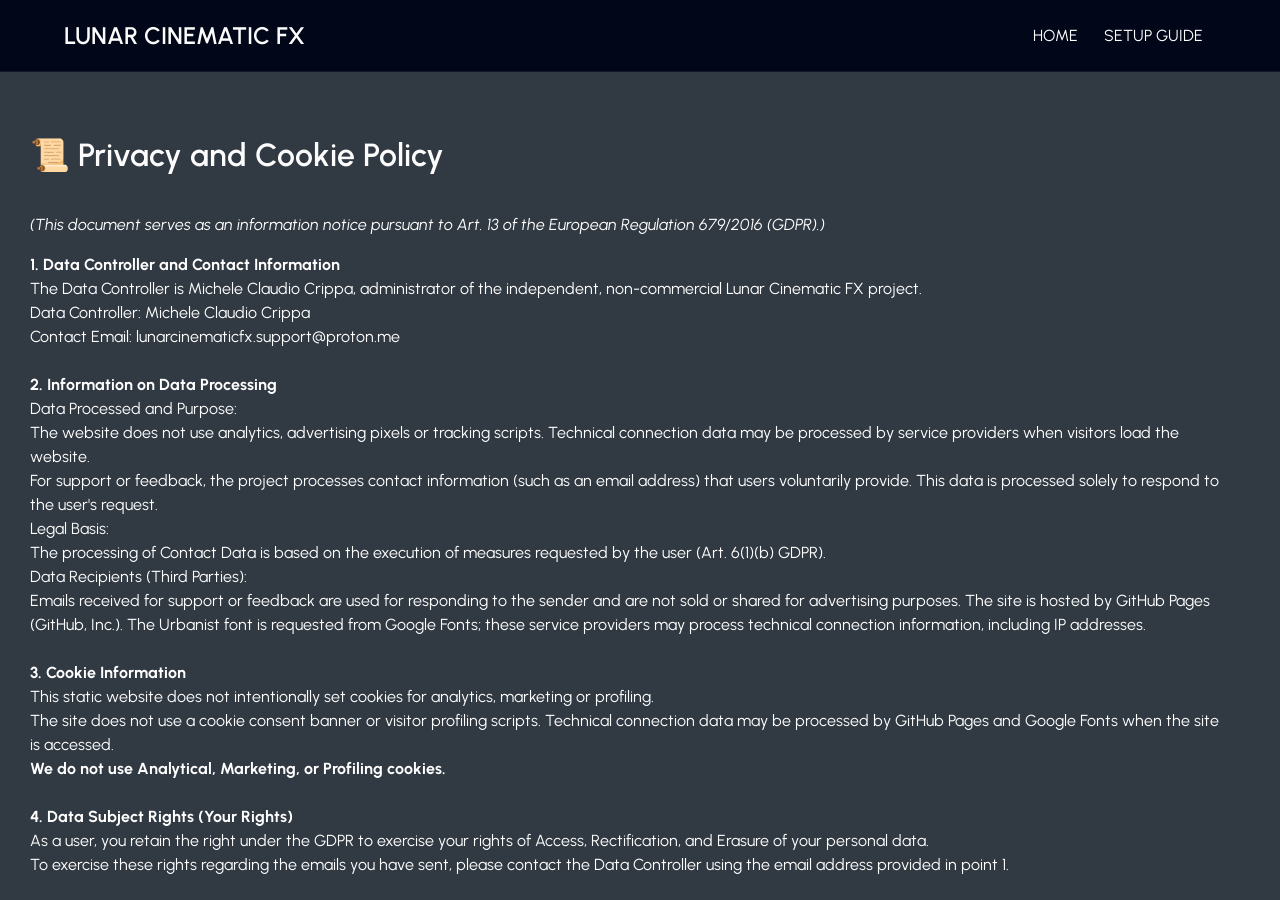
==== commit 1c170438: "Identify privacy data controller and prevent policy indexing" ====
--- a/docs/privacy-cookiepolicy.html
+++ b/docs/privacy-cookiepolicy.html
@@ -1,4 +1,4 @@
-<!DOCTYPE html><html lang="en" class="__variable_09caf2 __className_09caf2"><head><meta charSet="UTF-8"><meta name="viewport" content="width=device-width, initial-scale=1.0"><meta name="format-detection" content="telephone=no, email=no, address=no, date=no"><meta name="msapplication-config" content="/browserconfig.xml"><link rel="icon" href="favicon.ico" sizes="16x16 32x32 64x64"><meta name="theme-color" content="#ffffff"><title>Privacy - Cookie Policy - LUNAR CINEMATIC FX</title><meta name="description" content="&quot;Cinematic sound for Linux.Feel the depth&quot;Discover Lunar Cinematic FX, a free Linux audio preset that adds deep cinematic bass, crystal-clear vocals, and natural immersive depth. Perfect for movies, gaming, and everyday system use through EasyEffects — enhancing immersion, clarity, and voice presence even during calls and online meetings."><meta name="keywords" content="cinematic, sound"><meta name="author" content="LUNAR CINEMATIC FX"><meta name="copyright" content="LUNAR CINEMATIC FX"><meta name="application-name" content="LUNAR CINEMATIC FX"><meta property="og:title" content="Privacy - Cookie Policy - LUNAR CINEMATIC FX"><meta property="og:type" content="website"><meta property="og:image" content="https://klodcripta.github.io/lunar-cinematic-fx/images/logo-lunar-cinematic-fx.webp"><meta property="og:image:width" content="1024"><meta property="og:image:height" content="1024"><meta property="og:url" content="https://klodcripta.github.io/lunar-cinematic-fx/privacy-cookiepolicy.html"><meta property="og:description" content="&quot;Cinematic sound for Linux.Feel the depth&quot;Discover Lunar Cinematic FX, a free Linux audio preset that adds deep cinematic bass, crystal-clear vocals, and natural immersive depth. Perfect for movies, gaming, and everyday system use through EasyEffects — enhancing immersion, clarity, and voice presence even during calls and online meetings."><meta name="twitter:card" content="summary"><meta name="twitter:title" content="Privacy - Cookie Policy - LUNAR CINEMATIC FX"><meta name="twitter:description" content="&quot;Cinematic sound for Linux.Feel the depth&quot;Discover Lunar Cinematic FX, a free Linux audio preset that adds deep cinematic bass, crystal-clear vocals, and natural immersive depth. Perfect for movies, gaming, and everyday system use through EasyEffects — enhancing immersion, clarity, and voice presence even during calls and online meetings."><meta name="twitter:image" content="https://klodcripta.github.io/lunar-cinematic-fx/images/logo-lunar-cinematic-fx.webp"><link rel="canonical" href="https://klodcripta.github.io/lunar-cinematic-fx/privacy-cookiepolicy.html"><style rel="preload" id="typestyle-target">.f12qcd1y{font-size:14px;line-height:1.5em}.f1m0a0d0{font-size:16px;line-height:1.5em}.ftgg2kx{font-size:20px;line-height:1.5em}.fk0grf2{bottom:0;left:0;position:absolute;right:0;top:0}.f8obqgr,.f8obqgr > .row > .col{padding:0}.f8obqgr > .row{margin:0}.fkhz08q{display:flex;flex-direction:column}.fddsvlq{align-items:center;display:flex}.f1hf8rho{display:flex;justify-content:flex-end}.fdlhgou{flex:1;max-width:unset}.fnvt2df,.fnvt2df .row, .col{display:flex}@media (max-width: 575.9999px){.fom2f23 .container{max-width:100% !important}}@media (min-width: 576px) and (max-width: 767.99999px){.fom2f23 .container{max-width:576px !important}}@media (min-width: 768px) and (max-width: 991.99999px){.fom2f23 .container{max-width:768px !important}}@media (min-width: 992px) and (max-width: 1199.99999px){.fom2f23 .container{max-width:992px !important}}@media (min-width: 1200px) and (max-width: 1399.99999px){.fom2f23 .container{max-width:1200px !important}}@media (min-width: 1400px){.fom2f23 .container{max-width:1400px !important}}.fehdsxy{border:solid;border-bottom:solid;border-bottom-color:#cfcfd8;border-color:#cfcfd8;border-radius:4px;border-top:solid;border-top-color:#cfcfd8;border-width:1px;font-size:16px;line-height:18px;padding:12px;resize:none;width:100%}.fehdsxy.form-control.is-invalid{background-image:url(img/alert.svg);background-size:auto;border-color:#cfcfd8}.fehdsxy.form-control-plaintext ~ label, .fehdsxy:focus ~ label, .fehdsxy:not(:placeholder-shown) ~ label, .fehdsxy.form-select ~ label{opacity:0.7 !important}.tooltip{--bs-tooltip-bg:#32313c;--bs-tooltip-border-radius:4px;--bs-tooltip-color:#ffffff;--bs-tooltip-padding-x:10px;--bs-tooltip-padding-y:5px;margin-block:8px !important;opacity:1 !important}.tooltip-inner{border:none;box-shadow:0px 2px 5px 0px rgba(0, 0, 0, 0.20), 0px 0px 1px 0px rgba(0, 0, 0, 0.20);font-size:13px;font-weight:500;line-height:18px;outline:none}h1, h2, h3, h4{color:#15141a;font-feature-settings:'ss03' on, 'cv02' on, 'cv01' on, 'cv08' on;font-style:bold;font-weight:700;margin-bottom:0}h1{font-size:42px;line-height:48px}h2{font-size:32px;line-height:40px}h3{font-size:28px;line-height:32px}h4{font-size:18px;line-height:24px}.f1bjli4c{color:#15141a;font-feature-settings:'ss03' on, 'cv02' on, 'cv01' on, 'cv08' on;font-size:13px;font-style:normal;font-weight:600;line-height:18px}.fg31md0{color:#15141a;font-feature-settings:'ss03' on, 'cv02' on, 'cv01' on, 'cv08' on;font-size:16px;font-style:normal;font-weight:400;line-height:24px}.fowuwzi{color:#15141a;font-feature-settings:'ss03' on, 'cv02' on, 'cv01' on, 'cv08' on;font-size:13px;font-style:normal;font-weight:400;line-height:18px}.f1nt9xga{color:#15141a;font-family:var(--font-metropolis, Helvetica, Arial, sans-serif);font-feature-settings:'ss03' on, 'cv02' on, 'cv01' on, 'cv08' on;font-size:13px;font-style:normal;font-weight:400;line-height:18px}.fh04hbo{color:#15141a;font-family:var(--font-metropolis, Helvetica, Arial, sans-serif);font-feature-settings:'ss03' on, 'cv02' on, 'cv01' on, 'cv08' on;font-size:24px;font-style:normal;font-weight:600;line-height:32px}.f12vz2yn{color:#15141a;font-feature-settings:'ss03' on, 'cv02' on, 'cv01' on, 'cv08' on;font-size:13px;font-style:normal;font-weight:500;line-height:18px}.f1pipo3h{color:#15141a;font-feature-settings:'ss03' on, 'cv02' on, 'cv01' on, 'cv08' on;font-size:13px;font-style:normal;font-weight:700;line-height:18px}.fy4b41{color:#5b5b66}.fyvanpa{font-size:11px;line-height:16px}.f1f9lquf{color:#15141a;font-feature-settings:'ss03' on, 'cv02' on, 'cv01' on, 'cv08' on;font-size:10px;font-style:normal;font-weight:600;letter-spacing:0.1em;line-height:14px}@keyframes f1viyxtx{0%{opacity:0}100%{opacity:1}}.f10xswa0{animation:f1viyxtx 0.1s ease-in forwards;opacity:0}.f17oebph{background-color:#7542e5;border:none;color:#ffffff;font-weight:500;padding-block:12px;padding-inline:20px}.f17oebph:hover{background-color:#592acb;color:#ffffff}.f17oebph:hover:active,.f17oebph:active{background-color:#45278d !important;color:#ffffff !important}.f17oebph:disabled{background-color:#7542e5;box-shadow:none;color:#ffffff;opacity:0.4}.f17oebph svg{pointer-events:none}.fcfro50{background-color:#7542e5;border:none;color:#ffffffff;padding-block:6px;padding-inline:16px}.fcfro50:hover{background-color:#592acb;color:#ffffffff}.fcfro50:active{background-color:#45278d !important;color:#ffffffff !important}.fcfro50:disabled{background-color:#7542e5;box-shadow:none;color:#ffffffff;opacity:0.4}.f3ctfs{background-color:#f0f0f4;border:none;color:#5b5b66;font-weight:500;padding-block:12px;padding-inline:20px}.f3ctfs:hover{background-color:#e0e0e6;color:#5b5b66}.f3ctfs:hover:active,.f3ctfs:active{background-color:#cfcfd8 !important;color:#5b5b66 !important}.f3ctfs:disabled{background-color:#f0f0f4;box-shadow:none;color:#5b5b66;opacity:0.4}.f3ctfs svg{pointer-events:none}.fj4ad63{background-color:#e22850;border:none;color:#ffffff;font-weight:500;padding-block:12px;padding-inline:20px}.fj4ad63:hover{background-color:#c50042;color:#ffffff}.fj4ad63:hover:active,.fj4ad63:active{background-color:#810220 !important;color:#ffffff !important}.fj4ad63:disabled{background-color:#e22850;box-shadow:none;color:#ffffff;opacity:0.4}.fj4ad63 svg{pointer-events:none}.f71mh57{background-color:#e22850;border:none;color:#ffffffff;padding-block:6px;padding-inline:16px}.f71mh57:hover{background-color:#c50042;color:#ffffffff}.f71mh57:active{background-color:#810220 !important;color:#ffffffff !important}.f71mh57:disabled{background-color:#e22850;box-shadow:none;color:#ffffffff;opacity:0.4}.f8m0u3h{background-color:#f0f0f4;border:none;color:#5b5b66ff;padding-block:6px;padding-inline:16px}.f8m0u3h:hover{background-color:#e0e0e6;color:#5b5b66ff}.f8m0u3h:active{background-color:#cfcfd8 !important;color:#5b5b66ff !important}.f8m0u3h:disabled{background-color:#f0f0f4;box-shadow:none;color:#5b5b66ff;opacity:0.4}.fh1k42u{background-color:#ffd567;border:none;color:#15141ab3;padding-block:6px;padding-inline:16px}.fh1k42u:hover{background-color:#ffbd4f;color:#15141ab3}.fh1k42u:active{background-color:#ffa436 !important;color:#15141ab3 !important}.fh1k42u:disabled{background-color:#fbfbfe;box-shadow:0px 0px 0px 1px rgba(0, 0, 0, 0.12) inset;color:#5b5b66ff;opacity:1}.fvza742{background-color:#f0f0f4;border:none;color:#5b5b66;padding-block:6px;padding-inline:6px}.fvza742:hover{background-color:#f0f0f4;color:#5b5b66}.fvza742:active{background-color:#e0e0e6 !important;color:#5b5b66 !important}.fvza742:disabled{background-color:#f0f0f4;box-shadow:none;color:#5b5b66;opacity:0.4}.f1go1cdu{align-items:center;background-color:transparent;border:none;border-radius:99px;color:#5b5b66;display:flex;justify-content:center;padding:0}.f1go1cdu:hover{background-color:#f0f0f4;color:#5b5b66}.f1go1cdu:active{background-color:#e0e0e6 !important;color:#5b5b66 !important}.f1go1cdu:disabled{background-color:transparent;box-shadow:none;color:#5b5b66;opacity:0.4}.fwx468p{background-color:transparent;border:2px solid;border-color:#7542e5;color:#7542e5;font-weight:500;padding-block:12px;padding-inline:20px}.fwx468p:hover{background-color:#592acb;border:2px solid;border-color:#592acb;color:#ffffff}.fwx468p:hover:active,.fwx468p:active{background-color:#45278d !important;color:#7542e5 !important}.fwx468p:disabled{background-color:#7542e5;box-shadow:none;color:#7542e5;opacity:0.4}.fwx468p svg{pointer-events:none}.f1xvmw9j{border-radius:4px}.f1xvmw9j .btn{border:none !important;margin:0px !important}.f1x2efpt{background-color:#f0f0f4;height:32px;width:48px}.f1x2efpt.active{background-color:#7542e5;color:#ffffff}.f1x2efpt:hover:not(.active){background-color:#e0e0e6;color:#5b5b66}.fm2femi{background-color:#fbfbfe;color:#5b5b66;height:32px;width:48px}.fm2femi.active{background-color:#e0e0e6;color:#32313c}.fm2femi:hover:not(.active){background-color:#f0f0f4;color:#5b5b66}.f1loj3rz{background-color:transparent !important;border:none;color:#7542e5;cursor:pointer;font-weight:500;padding:0}.f1loj3rz:hover, .f1loj3rz:focus-visible{color:#15141a}.f1loj3rz:active{color:#15141a !important}.f1loj3rz.disabled{color:#5b5b66 !important}.f1tgo88n{background-color:transparent !important;border:none;color:#5b5b66;cursor:pointer;font-weight:500;padding:0}.f1tgo88n:hover, .f1tgo88n:focus-visible{color:#15141a}.f1tgo88n:active{color:#15141a !important}.f1tgo88n.disabled{color:#8f8f9e !important}.f1gjylx1{background-color:transparent !important;border:none;cursor:pointer;padding:0}.f1gjylx1:hover,.f1gjylx1.disabled{color:#5b5b66 !important}.f184aata{background-color:transparent !important;border:none;color:#ffffff !important;cursor:pointer;padding:0}.f184aata:hover{color:#e0e0e6 !important}.f184aata.disabled{color:#5b5b66 !important}html, body{box-sizing:border-box;font-size:16px;font-style:normal;font-weight:400;height:100vh;line-height:18px;margin:0;overflow-y:hidden;padding:0}html, body #__next{display:flex;flex-direction:column;font-size:13px;height:100vh}a, a:hover{color:inherit}.fx7nows{color:#7542e5;font-weight:500;text-decoration:none}.fx7nows:hover{color:#7542e5;cursor:pointer}.fbolhy3{background-color:transparent;border:none;color:#7542e5;font-weight:500;line-height:inherit;margin:0;padding:0;text-decoration:none}.fbolhy3:hover{background-color:transparent;color:#592acb}.fbolhy3:active{background-color:transparent !important;color:#5b5b66 !important}.fgzydrc{color:#7542e5;text-decoration:underline}.fgzydrc:hover{cursor:pointer;text-decoration:none}.fo5f5t9{color:#7542e5;text-decoration:underline}.fo5f5t9:hover{color:#15141a !important;cursor:pointer;text-decoration:underline}.f1mniyiz{list-style:none;margin-block-end:0;margin-block-start:0;padding-inline-start:0}.f14ckmmr{position:relative;z-index:1080}.f1aqf3sg{border-radius:6px;max-width:220px;padding:16px;text-align:left;width:220px}.f1aqf3sg *{color:#ffffff !important}.f1k47lwi{border-top:1px solid #ffffff;margin-bottom:8px;margin-top:8px;opacity:0.2}.f1fpj0aj a{pointer-events:none}.f1884f9d td > p:first-child, .f1884f9d th > p:first-child{margin-top:0}.f1884f9d td > p:last-child, .f1884f9d th > p:last-child{margin-bottom:0}.fcu3suo{bottom:0;display:flex;justify-content:center;left:0;pointer-events:none;position:fixed;width:100%;z-index:10}.fdp2y1p{min-width:60%}.fdp2y1p p{margin-bottom:0}.f1901vew{display:flex;flex-wrap:wrap;gap:16px;width:100%}.f1901vew .btn{flex-grow:1}.fm3p0aw{scroll-margin-top:var(--sticky-header-height, 0px)}.f1qftqcq{align-items:center;gap:48px;justify-content:center;margin-inline:0}.fojij6o{gap:32px}.fs89ngr{overflow:hidden;text-overflow:ellipsis;white-space:nowrap}.fqx0517{flex-shrink:0;margin-inline:8px}.f12pqfkx{flex-shrink:1;min-width:0}.fcdpsbx{margin-bottom:24px}.f8jndik{opacity:0.4}.fbsw1f4 h2{margin-bottom:32px}.f1d2h93a{width:fit-content}.f1v9lt4v{margin-top:16px;text-align:center}.f10njpuy{margin-top:72px}.f1o1p964{margin-bottom:16px}.f99wagv .content{align-content:stretch;display:flex;flex-direction:row;max-height:480px;min-height:300px;padding-block:8px}.f99wagv .content .carousel-container{display:flex;flex-direction:column;justify-content:center;margin:0;padding:0}.f99wagv .content .carousel-container .carousel-item.active, .carousel-item-start, .carousel-item-end, .carousel-item-next, .carousel-item-prev{display:flex}.f99wagv .carousel-item{transition:transform 1.2s ease-in-out, opacity 0s}.f99wagv .carousel-inner{display:flex;height:100%}.f99wagv .carousel-review{background-position:center;background-repeat:no-repeat;background-size:cover;display:flex;flex-direction:column;justify-content:center;margin-inline:auto;padding-inline:24px;position:relative;text-align:center}.f99wagv .author-info{font-weight:600;margin-top:16px}.f99wagv .chev-btn{cursor:pointer;display:flex;flex-direction:column;justify-content:center;width:24px}.f99wagv .button-placeholder{width:24px}.f99wagv .next-btn{transform:rotate(180deg)}.f99wagv .page-indicator{align-items:center;display:flex;flex-direction:row;justify-content:center;min-width:96px}.f14z0jsa{margin-bottom:32px}.f1g4dn0{justify-content:center;margin-bottom:16px}.fwfqocn{height:24px;width:24px}.f1nq0oqd:hover{opacity:0.7}.f14icp2y{column-gap:24px;display:flex;flex-direction:column;padding-bottom:24px;row-gap:24px}@media (min-width: 768px){.f14icp2y{flex-direction:row}}.f1827nuz{font-weight:500;line-height:1.5em;padding:0}.f1p0cgam{margin-bottom:48px}@media (min-width: 768px){.f1p0cgam{margin-bottom:0}}.f1fbucww{margin-bottom:24px}@media (min-width: 768px){.f1fbucww{margin-bottom:48px}}.f1vaphum{padding-block:48px}@media (min-width: 768px){.f1vaphum{padding-block:0}}.fd1b9fq{margin-block:0;width:100%}.f6tinqi{margin-inline:auto}.f1v7t2u4{aspect-ratio:1.3333333333333333}.f13rwjj3{aspect-ratio:0.75}.fyzv02a{aspect-ratio:1}.ficfct8{aspect-ratio:1.7777777777777777}.f2h6oba .carousel-inner{border-radius:4px}.f2h6oba .carousel-item{transition:transform 1.2s ease-in-out, opacity 0s}.f2h6oba .carousel-image{cursor:pointer;margin:auto;position:relative}.f2h6oba .carousel-image .carousel-caption{background-color:rgba(0, 0, 0, 0.6);border-radius:4px}.f2h6oba .chev-btn{cursor:pointer;display:flex;flex-direction:column;justify-content:center;pointer-events:auto;width:24px}.f2h6oba .page-indicator{align-items:center;display:flex;flex-direction:row;justify-content:center;min-width:96px}.f2h6oba .next-btn{transform:rotate(180deg)}.fhcfrr1{display:flex;flex-direction:row;flex-wrap:wrap}.fhcfrr1, .fhcfrr1 .row, .fhcfrr1 .col{padding:0}.fhcfrr1 .gallery-item{aspect-ratio:1.3333333333333333;background-clip:content-box;background-repeat:no-repeat;background-size:cover;padding:4px}.fhcfrr1 .gallery-item .img-container{position:relative}.fhcfrr1 .gallery-item .img-container::after{bottom:0;content:'';left:0;position:absolute;right:0;top:0}.fhcfrr1 .gallery-item .img-container:hover::after{background-color:rgba(0, 0, 0, 0.15)}.fhcfrr1 .gallery-item-in-safari{aspect-ratio:unset !important}.fhcfrr1 .hidden{height:0;visibility:collapse;width:0}@media (min-width: 992px){}.f17y4uf2{-ms-filter:blur(10px);-webkit-filter:blur(10px);filter:blur(10px);overflow:hidden;transform:scale(1.15)}.fugk5n4{transform:scale(1.05)}.f1ttgj8s{align-items:center;justify-content:center;margin-inline:0;row-gap:24px}.f1ttgj8s .btn-lg{margin-bottom:16px;margin-top:12px}.f1pjpune{-ms-filter:blur(10px);-webkit-filter:blur(10px);filter:blur(10px);overflow:hidden;transform:scale(1.15);z-index:-1}@media (max-width: 992px){.fhaqf3p{display:none}}.f1xp2jyw{display:none;overflow:hidden;position:relative}@media (max-width: 992px){.f1xp2jyw{aspect-ratio:16 / 9;display:block;width:100%}}.f1966il8{align-items:center;display:flex;flex-wrap:nowrap;justify-content:flex-start;overflow:visible;white-space:nowrap}.fe1ccbi{align-items:center;display:flex;min-height:72px;padding-block:12px !important;position:relative}.fbvdum{margin-block:0;margin-left:calc((-100vw + 100%) / 2);margin-right:calc((-100vw + 100%) / 2);min-width:100vw}@keyframes f16qy5mw{from{opacity:0;transform:translateY(-100%)}to{opacity:1;transform:translateY(0px)}}.f13sg7dk{align-items:center;display:flex;justify-content:space-between;min-height:48px;width:100%}.f1n6mt4g{align-items:center;display:flex;min-height:48px;width:100%}.fgydppl{display:flex;flex-direction:column;width:100%}.f1kwfio1{display:flex;justify-content:center;width:100%}.f1kwfio1 .nav-link{padding-block:4px}.f1kwfio1 .nav-link-list{flex-wrap:wrap;justify-content:center;white-space:normal}.fayg007{align-items:center;display:flex;flex:1;justify-content:flex-end}.fpi8fx3 h2,.fpi8fx3 .description{margin-bottom:12px}.f4eheno{align-items:stretch;display:flex;flex-direction:row;height:56px;justify-content:center;width:100%}.f4eheno .form-floating{width:100%}.f4eheno input{padding-block:16px;padding-left:14px;width:100%}@media (min-width: 576px){.f4eheno .form-floating{width:unset}.f4eheno input{width:384px}}.f15o5ico{padding-left:8px}.f8j8id1{height:56px;padding-block:12px !important;padding-inline:12px !important;width:56px}.f8j8id1 svg{vertical-align:unset}.f8j8id1 img{height:24px;width:24px}.f96or0t{width:100%}.fixr2lp{align-items:center;justify-content:center;margin-inline:0;row-gap:48px}.f1dlmh1s{align-items:center;font-size:32px;line-height:40px}.f9a13de{align-items:center}.f1ld4zys{align-items:center;font-size:16px;line-height:24px}.f1r530z1{margin-block:24px}@media (min-width: 768px){.f1r530z1{margin-bottom:16px}}.fm26nq4{align-items:center;background:transparent;border:none;color:inherit;cursor:pointer;display:inline-flex;justify-content:center;padding:0;pointer-events:auto;position:relative;transition:opacity 0.15s ease;z-index:2}.fm26nq4:disabled{cursor:default;opacity:0.35}.fm26nq4:hover:not(:disabled), .fm26nq4:focus-visible{opacity:0.7}.f18oh0sx svg{display:block;height:48px;width:48px}.f1ljvuex{border:1.5px solid rgba(9, 9, 11, 0.2);border-radius:8px;height:40px;width:56px}.f1ljvuex svg{display:block;height:24px;width:24px}.f1qpx568 svg{transform:rotate(180deg)}.f1f4ffwn{color:#fff}.f17fla1w{display:flex;justify-content:center;margin-top:16px}.faowcuh{overflow:hidden}.favster{display:flex;transition:transform 0.3s ease}@media (prefers-reduced-motion: reduce){.favster{transition:none}}.f6cv39y{align-items:center;display:flex;flex:0 0 20px;height:20px;justify-content:center}.f1msbdn1{border-color:#000;border-radius:50%;border-style:solid;border-width:2px;box-sizing:border-box;cursor:pointer;height:8px;padding:0;pointer-events:auto;transform-origin:center;transition:transform 0.3s ease, background-color 0.3s ease;width:8px}@media (prefers-reduced-motion: reduce){.f1msbdn1{transition:none}}.ffjrjbg{background-color:#000;transform:scale(1.5)}.f1mgyl9u{position:relative}.f1pz4f28{align-items:center;display:flex;gap:24px;justify-content:center;margin-top:16px}.f1pz4f28 > div{margin-top:0}.ffeao55{display:flex;flex:1 1 0%;min-width:0;overflow-x:auto;padding-bottom:8px;scroll-snap-type:x mandatory;scrollbar-width:none}.ffeao55::-webkit-scrollbar{display:none}.fa6yfx9{display:flex;flex:0 0 100%;justify-content:center;scroll-snap-align:start}.f37rjwb{left:12px;position:absolute;top:calc(50% - 20px);z-index:2}.f1q627z4{position:absolute;right:12px;top:calc(50% - 20px);z-index:2}.f84fk8t{box-sizing:border-box;display:flex;flex-direction:column;flex-grow:1;row-gap:24px;width:100%}.f1konfi9{display:flex;flex-direction:column;row-gap:12px}.fl8qkup{margin:0}.f1f45za8{margin-bottom:38px}.fsgs3wg{justify-content:flex-end}.femookj{margin-bottom:8px;margin-top:32px}.fxstmmp{height:220px;padding-bottom:0 !important;width:220px}@media (max-width: 575.9999px){.fxstmmp{height:200px;width:200px}}.f9gn5u{height:220px;padding-bottom:0 !important;width:220px}@media (min-width: 576px){.f9gn5u{height:360px;width:360px}}.f383ewl{height:165px;padding-bottom:0 !important;width:220px}@media (max-width: 575.9999px){.f383ewl{height:150px;width:200px}}.f1ptlizk{height:165px;padding-bottom:0 !important;width:220px}@media (min-width: 576px){.f1ptlizk{height:270px;width:360px}}.f1otqxop{margin-top:24px}.f18ghtz9{aspect-ratio:16/9;border:none;display:block;height:auto;width:100%}.fongqhf{aspect-ratio:16 / 9;background-color:#000;border:none;cursor:pointer;display:block;overflow:hidden;padding:0;position:relative;width:100%}.fvyakyi{display:block;height:100%;object-fit:cover;width:100%}.f1i06xya{align-items:center;background-color:rgba(0, 0, 0, 0.7);border-radius:8px;display:flex;height:48px;justify-content:center;left:50%;position:absolute;top:50%;transform:translate(-50%, -50%);transition:background-color 0.2s;width:68px}button:hover .f1i06xya{background-color:rgba(0, 0, 0, 0.9)}.faomike{color:#fff;height:32px;width:32px}.f1px892k{display:block;margin:16px 0}.f1dtfscn{max-width:100%;width:100%}.fgsql5j{align-items:center;aspect-ratio:16 / 9;background-color:#f5f5f5;border:2px dashed #ccc;color:#999;display:flex;font-size:14px;justify-content:center;width:100%}.f1tmaw1r{align-items:center;justify-content:center;margin-inline:0}.f1tmaw1r .video-items-container{display:flex;flex-direction:column;row-gap:32px}.f1tmaw1r .missing-video{align-items:center;aspect-ratio:16/9;background-color:#f5f5f5;display:flex;height:auto;justify-content:center;width:100%}.f1tmaw1r .text-content{display:flex;flex-direction:column;margin-bottom:16px;margin-top:32px;row-gap:16px}.f1tmaw1r .text-content p{margin-bottom:0}.f1tmaw1r .title{margin-bottom:32px}.f1cgep9t{background-image:url(img/small-spinner--white.gif);background-position:center;background-repeat:no-repeat;background-size:20px 20px;inset:0;position:absolute}.f1lro06z{background-image:url(img/small-spinner--violet.gif);background-position:center;background-repeat:no-repeat;background-size:20px 20px;inset:0;position:absolute}.f1v8dz0u{color:#f0f0f4;margin-block:16px;opacity:1}.f1ox1kfs{align-items:center;box-sizing:content-box;display:flex;margin:0;overflow:hidden;padding:16px}.f1ox1kfs .modal-content{border:0;border-radius:8px;border-width:0;box-shadow:0px 9px 18px 0px rgba(0, 0, 0, 0.28), 0px 0px 1px 0px rgba(0, 0, 0, 0.30);outline:none;padding:24px}.f1ox1kfs .modal-body{overflow:hidden;padding:0;text-align:center}.f1ox1kfs .modal-backdrop .show{opacity:0.16 !important}@media (min-width: 576px){.f1ox1kfs{margin:auto;max-width:460px;padding-inline:24px}}.f1179r3r{display:flex;flex-direction:column;justify-content:center;padding-bottom:28px;padding-inline:8px;padding-top:8px;row-gap:16px}.fd07j12{font-size:18px !important;line-height:24px !important}.fhmv0fm{color:#32313c}.fy68mk3{height:32px;margin-inline:auto;width:32px}.fccervo{column-gap:10px;display:flex;row-gap:8px;width:100%}.fjrvsch{height:32px;padding-inline:auto;width:100%}.f1f1ygnm{display:flex}.f18iqi43{--bs-modal-width:558px}.fdtzhvb{--bs-modal-width:100%}.f1c2m1bt{padding:0 !important}.f11iw19c{color:#15141a;display:flex;font-family:var(--font-metropolis, Helvetica, Arial, sans-serif);font-size:18px;font-weight:600;justify-content:space-between;line-height:24px;padding:24px}.f11iw19c svg{cursor:pointer}.fpbihkk{display:flex;flex-direction:column;padding:0 24px 24px 24px}.f1e8lhs7{height:20px;width:20px}.fu6vh5b{list-style-type:none;margin:0;padding:0;padding-left:6px}.fwyx1g{color:#32313c;font-size:14px;font-weight:400;padding-bottom:6px;padding-left:12px;position:relative}.fwyx1g::before{color:#32313c;content:"•";left:0;position:absolute}.f1hdxxe8{background-color:transparent;bottom:40px;display:flex;flex-direction:column-reverse;position:fixed;right:32px;row-gap:8px;z-index:20000}.f6f7l1u{bottom:160px;left:50%;right:unset;transform:translateX(-50%)}.f1mebel9{align-content:center;align-items:center;background-color:#2b2a33;border-radius:4px;box-shadow:0px 9px 18px 0px rgba(0, 0, 0, 0.28), 0px 0px 1px 0px rgba(0, 0, 0, 0.30);color:#ffffff;column-gap:40px;display:flex;flex-direction:row;justify-content:space-between;justify-items:center;min-height:48px;min-width:290px;opacity:1;padding:16px;padding-bottom:14px;padding-top:14px}.f11vztwh{align-items:center;column-gap:8px;display:flex;justify-content:flex-start}.f11vztwh .icon{display:flex}.f1j0fe1v{align-items:flex-start}.f1cvslgw{display:flex;flex-direction:column;row-gap:2px}.fq8f2l1{box-sizing:content-box;color:#ffffff;line-height:20px;white-space:pre-line}.fh6vhdb{color:#cfcfd8;font-weight:400;line-height:20px;word-break:break-all}.f16c6rax{align-items:center;column-gap:12px;display:flex}.fqzzwzb{align-items:center;border-radius:4px;column-gap:6px;cursor:pointer;display:inline-flex;justify-content:center;text-decoration:none;white-space:nowrap}.fqzzwzb:hover{text-decoration:none}.fqzzwzb:focus-visible{outline:2px solid #ffffff;outline-offset:1px}.fqzzwzb .action-icon{display:inline-flex}.fqzzwzb .action-icon svg{height:18px;width:18px}.f7j4qq5{color:#cfcfd8;cursor:pointer}@keyframes firnj9q{from{opacity:0;transform:translateY(+100%)}to{opacity:1;transform:translateY(0px)}}.f1j4w1wk{animation-duration:200ms;animation-name:firnj9q;animation-timing-function:ease-in-out}.fnmnqwu .icon,.fnmnqwu .close-icon{color:#f0f0f4}.fi2fu3 .icon{color:#b3ffe3}.fi2fu3 .close-icon{color:#f0f0f4}.f53wljb .icon{color:#ff9aa2}.f53wljb .close-icon{color:#f0f0f4}.f311j7n{background-color:#f9f9fb !important}.f311j7n .icon{color:#008787}.f311j7n span{color:#15141a}.f311j7n .close-icon{color:#5b5b66}.f1ul2ih7{background-color:transparent;border:none;color:#ffffff;padding-block:6px;padding-inline:16px}.f1ul2ih7:hover{background-color:#ffffff1f;color:#ffffff}.f1ul2ih7:active{background-color:#ffffff33 !important}.ft7u6g7{border-radius:6px;font-size:16px;line-height:20px;min-height:48px}.fnz27mq{align-items:center;column-gap:8px;display:flex}.f1z03wx9{color:#5b5b66;padding:4px 0 4px 12px;text-align:left}.ftyo6cc{align-items:center;background-color:transparent;border-radius:4px;color:#5b5b66;display:flex;flex-direction:row;margin-bottom:2px;margin-top:2px;padding:4px;padding-left:12px;padding-right:12px;text-align:left}.f511jke{color:#5b5b66;height:20px;width:20px}.f511jke .favicon{height:20px;width:20px}.f1ngtpte{display:flex;flex-direction:column;margin-left:8px;overflow:hidden;padding:1px;padding-left:4px;padding-right:4px;text-align:left;width:100%}.f3s8xza{color:#5b5b66;font-size:11px;overflow:hidden;text-overflow:ellipsis;white-space:nowrap}.f18bkh11{justify-self:flex-end}.f15ynvzm{align-items:center;display:flex;flex-direction:row;gap:16px}.f1niexg3{align-items:center;align-self:flex-start;display:flex;flex-direction:row;justify-content:flex-start;margin-left:12px;padding-block:6px;padding-inline:16px;text-align:left}.f1niexg3 svg{margin-right:8px}.f1cyyckb{background-color:transparent;background-image:url(/img/spinner-96-transparent-violet.png);background-position:center;background-repeat:no-repeat;background-size:48px 48px;height:96px;width:100%}.f1rf6zxr{align-items:center;background-color:transparent;border-radius:2px;color:#32313c;column-gap:12px;display:flex;flex-direction:row;height:40px;justify-content:flex-start;padding:10px;padding-left:12px;padding-right:12px;text-align:left;width:100%}.fh1t4iy{align-items:center;box-sizing:content-box;column-gap:8px;display:flex;justify-content:flex-start;margin-bottom:8px;min-height:32px;overflow:hidden;text-align:left}.fh1t4iy .title-icon{align-items:center;color:#5b5b66;display:flex;height:20px}.fh1t4iy .close-icon{align-items:center;background-color:transparent;border:none;color:#5b5b66;cursor:pointer;display:inline-flex;font:inherit;justify-content:center;line-height:0;margin-left:auto;padding:6px}.fh1t4iy .close-icon:hover{color:#80808f}.fh1t4iy .close-icon svg{height:20px;width:20px}.f1mehye2{box-sizing:content-box;display:flex;flex-direction:column;line-height:20px;overflow:hidden;padding-bottom:4px;padding-top:4px;text-align:left;white-space:pre-line}.f1k1ju5h{color:#e22850;line-height:20px;white-space:pre-line}.f1xvs4k8{column-gap:8px;display:flex;margin-top:16px}.f11vi2ni{padding-block:7px;padding-inline:16px}.f15bipre{color:#32313c;margin-bottom:0;margin-top:12px;text-align:left}.f1eny907{align-items:center;box-sizing:content-box;display:flex;margin:0;overflow:hidden;padding:16px}.f1eny907 .modal-content{border:0;border-radius:8px;border-width:0;box-shadow:0px 9px 18px 0px rgba(0, 0, 0, 0.28), 0px 0px 1px 0px rgba(0, 0, 0, 0.30);outline:none;padding:24px;padding-top:20px}.f1eny907 .modal-body{overflow:hidden;padding:0;text-align:center}.f1eny907 .modal-backdrop .show{opacity:0.16 !important}.f1eny907 .modal-dialog.modal-lg{max-width:580px}@media (min-width: 576px){.f1eny907{margin:auto;max-width:460px;padding-inline:24px}}.f17bv8f{display:contents}.f1xdn0mo{padding:6px}.f1iumef4{background-color:#ffffff;border:1px solid #cfcfd8;color:#5b5b66;padding:6px}.f1iumef4:hover{background-color:#e0e0e6;color:#5b5b66}.f1iumef4:active{background-color:#cfcfd8;color:#5b5b66}.fckfnh9{background-color:#f0f0f4;border-color:#f0f0f4;margin-block:2px}.f1kj0qdq{display:block;margin:-12px 0;opacity:0;transition:visibility 0ms 300ms, margin 300ms ease, opacity 300ms ease;visibility:hidden}.f1kj0qdq.show{margin:4px 0;opacity:1;transition:visibility 0ms, opacity 300ms ease, margin 300ms ease;visibility:visible}.f1jdi1tb{border:1px solid;border-color:#cfcfd8;box-shadow:0px 0px 4px 0px rgba(0, 0, 0, 0.20), 0px 0px 1px 0px rgba(0, 0, 0, 0.20);padding:8px;z-index:1050}.f1jdi1tb .dropdown-item{border-radius:2px;color:#32313c;min-height:32px;padding:6px}.f1jdi1tb .dropdown-item:not(:last-child){margin-bottom:2px}.f1jdi1tb .dropdown-item:hover{background-color:#e0e0e6}.f1jdi1tb .dropdown-item:active{background-color:#cfcfd8}.f181sfde{height:100dvh;left:0;position:fixed;top:0;width:100dvw;z-index:-1}.f1ns1fgr{display:flex;justify-content:center;overflow:hidden;padding:17.5px}.f1ns1fgr .modal-content{border:0;border-radius:8px;border-width:0;box-shadow:0px 9px 18px 0px rgba(0, 0, 0, 0.28), 0px 0px 1px 0px rgba(0, 0, 0, 0.30);max-width:440px;outline:none;width:100%}.f1ns1fgr .modal-body{overflow:hidden;padding:24px;text-align:center}.f1ns1fgr .modal-backdrop .show{opacity:0.16 !important}.f96skvr{display:flex;flex-direction:column;margin-bottom:20px}.f96skvr .confetti-icon{color:#7542e5;margin-bottom:16px}.f96skvr .heading{font-size:18px !important;font-weight:600}.f96skvr .heading-subtitle{font-size:18px !important;font-weight:400;margin-inline:24px}.f1w6sct{margin-block:0;margin-inline:-24px}.fw9re8q{align-items:center;display:flex;height:32px;justify-content:center;width:100%}.f5svu8r{align-items:center;display:flex}.f5svu8r .disabled{cursor:default}.f1bukovi{margin:0;user-select:none}.f165tfmz{cursor:pointer;display:block;flex-grow:1;margin:0;user-select:none}.f1nekjew{color:#32313c;font-size:13px}.f1nekjew p, .f1nekjew ul{line-height:19.5px;margin:0;margin-bottom:16px}.f1nekjew ul{padding-left:16px}.f1nekjew a{color:#7542e5;text-decoration:underline}.f1xyxmc5{box-sizing:content-box;display:flex;margin-inline:auto;max-height:85vh;max-width:636px;width:calc(100% - 48px)}.f1xyxmc5 .modal-content{border-radius:12px;border-width:0;box-shadow:0px 9px 18px 0px rgba(0, 0, 0, 0.28), 0px 0px 1px 0px rgba(0, 0, 0, 0.30);max-height:85vh;outline:none;overflow:hidden}.f7z31vi{display:flex;flex-direction:column;max-height:85vh;overflow:hidden;padding:0;text-align:left}.f1sy7604{align-items:flex-start;background-color:#ffffff;column-gap:8px;display:flex;flex-shrink:0;justify-content:space-between;padding:24px;width:100%}.fgy19p6{display:flex;height:20px;overflow:hidden;width:20px}.fgy19p6 svg{height:20px;width:20px}.f1jvouy6{color:#15141a;font-family:var(--font-metropolis, Helvetica, Arial, sans-serif);font-size:18px;font-weight:600;letter-spacing:-0.011em;line-height:24px;margin:0;padding-top:2px}.f1mi4y9e{align-items:center;background-color:transparent;border:none;color:#5b5b66;cursor:pointer;display:inline-flex;height:20px;justify-content:center;padding:0;width:20px}.f24s68{overflow-y:auto;padding:24px;padding-top:8px}.f1os8xdr{align-items:center;background-color:#ffea80;display:flex;flex-shrink:0;height:45px;justify-content:center;padding-left:24px;padding-right:24px;width:100%}.f1rtdvp5{align-items:center;display:flex;flex-wrap:wrap;gap:12px;justify-content:center}.f1iyqfie{align-items:center;background-color:#15141a;border-radius:99px;color:#ffea80;display:flex;gap:6px;padding-bottom:6px;padding-left:12px;padding-right:12px;padding-top:6px}.f1cm6aej{display:flex;height:12px;width:12px}.f6olv94{font-size:10px;font-weight:700;letter-spacing:0.65px;line-height:14px;text-transform:uppercase}.fqji5un{color:#15141a;margin:0}@media (max-width: 767.99999px){.f1ltdujq{display:none}}.fhpya1s{background:none;border:none;color:#592acb;cursor:pointer;font:inherit;margin:0;padding:0;text-decoration:underline}.fkbojnc{overflow-y:auto}.f5eihh9{overflow-y:hidden}.f1imu2ly{min-width:1024px;overflow-x:auto}.fc5u1ue{min-width:unset;overflow-x:unset}.fh9htdb{background-color:#2b2a33;bottom:0;color:#fbfbfe;display:flex;justify-content:center}.f1n4xtgm{align-items:flex-start;background-color:#2b2a33;color:#fbfbfe;display:flex;flex-direction:column;justify-content:flex-start;width:100%}.f16n7wch{align-items:flex-start;column-gap:32px;display:flex;flex-direction:column;justify-content:space-between;row-gap:48px;width:100%}@media (min-width: 768px){.f16n7wch{align-items:center;flex-direction:row}}.fngwzfl{align-items:flex-start;column-gap:32px;display:flex;flex-direction:column;row-gap:24px}@media (min-width: 768px){.fngwzfl{align-items:flex-start;flex-direction:row}}.f78e2d2{align-self:flex-end}.fz7d7hn,.fz7d7hn:visited{color:#fbfbfe}.fz7d7hn:hover{color:#cfcfd8}.fd5rn0e{font-size:14px;line-height:20px}.fv798np{align-items:center;bottom:0;display:flex;height:100%;justify-content:center;left:0;position:fixed;right:0;top:0;width:100%;z-index:2147483646}.fuq9ti8{background-color:#000000;height:100%;opacity:0.3;position:fixed;width:100%}.f1f4qv0n{background-color:transparent;background-image:url(/img/spinner-96-transparent-white.png);background-position:center center;background-repeat:no-repeat;background-size:64px 64px;height:96px;position:relative;width:96px;z-index:2147483647}.f1uzu483{background-color:transparent;background-image:url(/img/spinner-96-transparent-violet.png);background-position:center center;background-repeat:no-repeat;background-size:48px 48px;height:48px;width:48px}.fj2178r{align-content:center;align-items:center;background-color:#ffffff;border-radius:4px;box-shadow:0px 4px 8px 0px rgba(0, 0, 0, 0.20), 0px 0px 1px 0px rgba(0, 0, 0, 0.20);color:#32313c;display:flex;flex-direction:column;padding-block:16px;padding-inline:24px;position:relative;row-gap:12px;z-index:2147483647}.fqf72uk{align-items:flex-start;background:rgba(231, 223, 255, 0.75);border-radius:6px;display:flex;flex-direction:column;height:100%;justify-content:flex-start;margin-bottom:24px !important;overflow:hidden;padding:16px;width:100%}.f1n1p1im{color:#32313c;padding:0;white-space:pre-line}.f1n1p1im a{color:#7542e5}.f1wv0fv3{display:flex;margin-inline:auto}.f1wv0fv3 .modal-content{border-radius:24px !important;box-shadow:0 0 1px 0 rgba(0, 0, 0, 0.30), 0 9px 18px 0 rgba(0, 0, 0, 0.28);outline:none;padding:32px}.f1wv0fv3 .modal-body{padding:0}.f1wv0fv3 .modal-backdrop .show{opacity:0.16 !important}.f1wv0fv3 .buttons{column-gap:8px}.fhum48y{width:440px}.fhum48y .modal-content{border:0;border-radius:8px;border-width:0}.fhum48y .modal-backdrop .show{opacity:0.16 !important}.f12qkndu{display:flex;margin:0;margin-inline:auto;top:56px;width:100%}.f12qkndu.mobile-landscape .modal-content{width:576px}.f12qkndu .modal-content{border-bottom-left-radius:0;border-bottom-right-radius:0;height:calc(100vh - 56px);overflow:hidden;width:100%}.f14be5y3{box-sizing:content-box;display:flex;flex-direction:row;gap:24px;justify-content:space-between;overflow:hidden;width:100%}.f62m7ss{font-size:21px !important;line-height:24px !important}.f86ylzy{color:#5b5b66;line-height:20px !important;width:85%}.fouxfty{align-self:flex-start;color:#5b5b66;cursor:pointer;height:24px}.fouxfty:hover{color:#80808f}.fouxfty svg{height:20px;width:20px}.f1tuq7dn{display:flex;flex-direction:column;gap:24px;padding-top:24px}.f1pl2n0c{margin-bottom:0px !important}.f1wm443i{color:#32313c;font-size:13px;line-height:24px;margin:0}.f14l45dn{border-radius:4px;box-shadow:inset 0 0 0 1px rgba(0, 0, 0, 0.12);overflow:hidden;width:100%}.f166knny{display:block;height:auto;width:100%}.f1ojr59u{height:48px;margin-top:0;position:relative;width:100%}.f19q0tww{background:#cfcfd8;height:2px;margin-bottom:24px;margin-top:0}.f4tlfu5{color:#32313c;font-size:13px;margin:0;padding:0}.f13vy3jq{background:none;border:0;cursor:pointer;font:inherit;padding:0}.f13vy3jq:disabled{cursor:default}.f3thd3i{color:#e22850;text-align:center}.f4twwa5{color:#32313c;font-size:13px;padding-bottom:24px;padding-top:24px;text-align:left}.f4twwa5 p{margin-bottom:12px}.f4twwa5 p:last-child{margin-bottom:0}.f3knt2t{background-color:#ffffcc;border:1px solid #ffea80;border-radius:4px;color:#15141a;padding:12px}.fy122m1{display:flex;justify-content:center;padding:16px}.fy122m1 .modal-content{border:0;border-radius:8px;border-width:0;box-shadow:0px 9px 18px 0px rgba(0, 0, 0, 0.28), 0px 0px 1px 0px rgba(0, 0, 0, 0.30);max-width:440px;outline:none;width:100%}.fy122m1 .modal-body{align-items:center;display:flex;flex-direction:column;padding:32px 32px 24px;text-align:center}.fy122m1 .modal-backdrop .show{opacity:0.16 !important}.fg28wer{color:#5b5b66;margin-bottom:16px}.fz27jr7{color:#15141a;font-size:18px !important;font-weight:600;line-height:24px !important;margin-bottom:16px}.f2wanox{color:#32313c;font-size:13px;line-height:150%;margin-bottom:28px}.f75i2gu{min-width:80px}.ftlo8hs{display:flex;flex-direction:column;margin-bottom:32px}.ftlo8hs .confetti-icon{color:#7542e5;margin-bottom:16px}.ftlo8hs .heading{font-size:18px !important;font-weight:600;margin-bottom:6px}.ftlo8hs .heading-subtitle{margin-inline:24px}.f1e9k1hd{align-items:center;color:#7542e5;display:flex;height:20px}.fgs45si{align-items:center;display:flex;height:32px;justify-content:center;margin-top:32px;width:100%}@media (min-width: 768px){.fgs45si{align-items:center;margin:auto;margin-inline:auto;padding-inline:24px;width:unset}}.fw43m5f{align-items:flex-end;bottom:0;box-sizing:content-box;display:flex;height:100vh;margin:0;padding:0;width:100%}.fw43m5f .modal-body{height:100%;margin-bottom:auto;overflow:hidden;padding:0;text-align:center}.fw43m5f .modal-backdrop .show{opacity:0.16 !important}@media (min-width: 576px){.fw43m5f{align-items:center;margin:auto;max-width:440px;padding-inline:24px}}.f1vhysdt{display:flex;flex-direction:row;height:64px;justify-content:space-between;margin:24px;margin-left:48px;text-align:center}.fyrr2bi{align-items:center;align-self:center;height:36px;margin-top:8px}.fzu48b0{color:#5b5b66;cursor:pointer;height:20px;width:24px}.fzu48b0:hover{color:#80808f}.fnwz3h1{margin-block:0}.fy652ec{margin:48px;margin-bottom:40px;margin-top:24px;text-align:left}.f1prpe7j{border:0;border-radius:12px 12px 0px 0px;border-width:0;box-shadow:0px 9px 18px 0px rgba(0, 0, 0, 0.28), 0px 0px 1px 0px rgba(0, 0, 0, 0.30);height:calc(100vh - 54px);outline:none}@media (min-width: 576px){.f1prpe7j{border-radius:12px;height:auto}}.fkgcfry{padding-bottom:12px}.fkgcfry input::-webkit-outer-spin-button, input::-webkit-inner-spin-button{-webkit-appearance:none;margin:0}.fkgcfry input[type=number]{-moz-appearance:textfield}.fev3hx9{align-content:center;align-items:flex-start;color:#32313c;display:flex;flex-direction:column;margin-bottom:16px;text-align:left}.f1976tjs{color:#15141a;font-size:18px !important;line-height:24px !important}.fiodn6b{padding-block:3px;padding-bottom:8px}.fp6ndaj{border:1px solid #cfcfd8;border-radius:4px;box-sizing:border-box;color:#4a4a55;font-size:20px;height:48px;text-align:center;width:100%}.fp6ndaj:focus, .fp6ndaj:focus-visible{border-color:#7542e5;box-shadow:0px 0px 2px 1px #7542e5;outline:none}.fp6ndaj:disabled{opacity:0.4}.f19mgjin{color:#80808f;min-width:8px}.f1ieldsu{align-items:center;display:flex;height:24px;margin-bottom:16px;margin-top:-8px}.f1ieldsu span{color:#e22850;display:flex;font-weight:500}.f1ieldsu .icon{color:#e22850 !important;margin-right:4px}.f4sorlm{display:flex;justify-content:center;padding:12px;width:100%}.f1y7dgho{display:flex;justify-content:center;line-height:24px;margin-bottom:-16px;margin-inline:auto;margin-top:16px}.fgq85f1{background-color:transparent;background-image:url(img/small-spinner--white.gif);background-position:center;background-repeat:no-repeat;background-size:20px 20px;height:24px;min-width:24px}.fohfjnr{background-color:transparent;background-image:url(img/small-spinner--violet.gif);background-position:center;background-repeat:no-repeat;background-size:20px 20px;height:24px;min-width:24px}.fc8wfj0{padding-bottom:8px}.f1ldk4ed{display:flex;flex-direction:column;row-gap:16px}.fguaglq{font-size:16px;height:48px;padding:16px}.f122uzg{align-items:center;color:#7542e5;display:flex;height:24px;margin-bottom:16px}.f122uzg:hover{color:#592acb}.f122uzg span{display:flex}.f122uzg .icon{margin-right:4px}.fqpui23{color:#2ac3a2;display:flex;justify-content:center;margin:0;margin-bottom:-12px;margin-inline:auto;margin-top:16px;padding:0}.f1vn2sbe{background-color:transparent;background-image:url(img/small-spinner--violet.gif);background-position:center center;background-repeat:no-repeat;background-size:20px 20px;display:flex;height:20px;justify-content:center;margin-bottom:-16px;margin-inline:auto;margin-top:16px;width:20px}.f1tpsfdy{align-items:center;color:#c50042;column-gap:12px;display:flex;margin-bottom:16px;padding-bottom:8px}.f1txjlr0{display:flex;flex-shrink:0}.fmhs8ky{color:#c50042 !important}.fmhs8ky p{margin:0}.fcy0wgz{align-items:center;box-sizing:content-box;display:flex;margin:0;padding:16px}.fcy0wgz .modal-content{border:0;border-radius:12px;box-shadow:0px 9px 18px 0px rgba(0, 0, 0, 0.28), 0px 0px 1px 0px rgba(0, 0, 0, 0.30);outline:none;padding:32px}@media (min-width: 576px){.fcy0wgz{margin:auto;max-width:520px}}.fexroym{align-items:flex-start;display:flex;flex-direction:column;padding:0;row-gap:24px;text-align:left}.f1hrxre0{align-items:flex-start;column-gap:8px;display:flex;justify-content:space-between;width:100%}.f1hjy1tr{color:#7542e5;display:flex}.f1hjy1tr svg{height:20px;width:20px}.f1gekwhr{align-items:center;background-color:transparent;border:none;color:#5b5b66;cursor:pointer;display:inline-flex;height:20px;justify-content:center;line-height:0;padding:0;width:20px}.f1gekwhr:hover{color:#80808f}.fjxq5zt{color:#32313c;line-height:1.5;width:100%}.fjxq5zt p{margin:0}.fjxq5zt p + p{margin-top:1.5em}.fs4s4lu{align-items:center;border-radius:4px;column-gap:8px;display:inline-flex;justify-content:center;min-width:181px}.frxr0nx{background-color:#45278d !important;cursor:default}.fw9ksp6{background-image:url(/img/small-spinner--white.gif);background-position:center;background-repeat:no-repeat;background-size:20px 20px;display:inline-block;height:20px;width:20px}.ftcpa1s{align-items:flex-end;bottom:0;box-sizing:content-box;display:flex;height:100vh;margin:0;margin-inline:auto;padding:0;width:100%}.ftcpa1s .modal-content{border:0;border-width:0;box-shadow:0px 9px 18px 0px rgba(0, 0, 0, 0.28), 0px 0px 1px 0px rgba(0, 0, 0, 0.30);outline:none;padding:24px}.ftcpa1s .modal-body{padding:0}.ftcpa1s .modal-backdrop .show{opacity:0.16 !important}@media (min-width: 576px){.ftcpa1s{align-items:center;margin:auto;max-width:440px;padding-inline:24px}}.fs9ihw{border:0;border-radius:12px 12px 0px 0px;border-width:0;height:calc(100vh - 54px);outline:none}@media (min-width: 576px){.fs9ihw{border-radius:12px;height:auto}}.f1eaiqw1{border-bottom-color:#f0f0f4;border-bottom-style:solid;border-bottom-width:1px;box-sizing:content-box;display:flex;flex-direction:row;justify-content:space-between;overflow:hidden;padding-bottom:20px;width:100%}.flc1mo4{margin-top:16px}.flc1mo4 .info-area{display:flex;flex-direction:column;margin-bottom:12px;row-gap:4px}.flc1mo4 .info-area span{padding-inline:0}.fe06eah{align-items:center;background:transparent;border:none;column-gap:8px;display:flex;flex-direction:row;height:32px;justify-content:flex-start;padding:0;text-align:left}.f1lrxdd2{cursor:not-allowed;opacity:0.5}.f1jw0pmn{cursor:pointer;text-decoration:underline}.f1jw0pmn.destructive:hover{color:#e22850}.f1222gsp{color:#32313c;font-size:13px;font-weight:400}.f1x5sbbq{flex-direction:column}.f19f4nn3{font-size:Default;font-style:normal;font-weight:600;supported-styles:normal;supported-weights:600}.f6gmi6e{font-size:16px;height:40px;padding:16px}.f3ttuy8{display:flex;justify-content:center;margin-right:8px;padding:7px 16px}.f9to2ee{color:#5b5b66;margin-top:6px}.f18972y9{color:#32313c;margin-bottom:6px}.frmq7y2{padding-bottom:16px;padding-top:16px}.f1lzdpby{color:#e22850;margin-top:6px}.f431nal{color:#7542e5;margin-left:4px;text-decoration:none}.f431nal:hover{text-decoration:underline}.f1nzr65k{margin-top:16px}.f7izyut{max-width:440px;overflow:visible}.f7izyut .warning-description,.f7izyut .modal-content,.f7izyut .modal-body{overflow:visible}.f15hikcd .warning{color:#e22850}.f19z6xy0{column-gap:8px;margin-bottom:8px;margin-top:24px}.f25nanu{color:#32313c;margin-bottom:4px}.f25nanu .sub{color:#5b5b66;font-size:11px;margin-left:4px}.f1akpij9{height:132px;margin-bottom:8px}.f1qn92vf{margin-bottom:24px}.f1qn92vf .dropdown-item:hover{background-color:#f0f0f4 !important}.f1qn92vf .dropdown-item:active{background-color:#e0e0e6 !important}.f6hb148{padding-left:12px;width:210px !important}.f1j2ey57{align-items:center;display:flex !important;justify-content:center}.f1j2ey57 .modal-content{border-radius:24px;box-shadow:0 0 1px 0 rgba(0, 0, 0, 0.30), 0 9px 18px 0 rgba(0, 0, 0, 0.28);outline:none}.f3dgkyg{padding:32px;width:440px}.f5ecy85{align-items:center;display:flex;justify-content:space-between;margin-bottom:24px}.fy7e6qb{font-size:21px !important;line-height:24px !important;width:85%}.f1dhby40{color:#5b5b66;line-height:20px !important;margin-bottom:4px}.fyvghnp{display:flex;flex-direction:column;row-gap:4px;width:100%}.f17nyr5q{align-items:center;column-gap:8px;display:flex;flex-direction:row}.f17nyr5q .icon svg{color:#7542e5;height:20px;width:20px}.f1rrohrx b{color:#15141a;font-weight:600}.f1hn5ld4{font-size:14px;margin-bottom:4px}.fls2l1j{padding-left:1.5rem}.fls2l1j li:not(:last-child){padding-bottom:4px}.fu6r95k{color:#e22850;margin-top:16px;text-align:center}.f1xmchl9{font-size:13px;padding-inline:0}.f1xmchl9 .feature-list{padding-top:8px}.f1xmchl9 li{font-size:13px}.f1xmchl9 li a span{text-decoration:underline !important}.fhmcmzv{font-size:13px;margin-top:4px}.fphx1eu{padding-top:24px}.f10smzkc{height:48px;margin-top:24px;position:relative;width:100%}.f38l69a{background:#cfcfd8;height:2px;margin-bottom:24px;margin-top:24px}.f15j37yp{margin:0;padding:0}.f15khpfe .modal{align-items:center;display:flex !important;justify-content:center}.fkltx5w{width:360px}.f1nee3fk{padding:24px}.f1ubk0hm{display:flex;justify-content:space-between}.f1c7x5pa{align-items:center;display:flex;justify-content:center}.f16m27z2{font-weight:600;margin-top:8px}.f1jhkhtj{cursor:pointer;height:20px;width:20px}.fz5jfu4{margin-top:12px}.fd9r0mw{max-width:440px}.f1m1tok2{color:#15141a;font-family:var(--font-metropolis, Helvetica, Arial, sans-serif);font-size:18px !important;font-weight:600;line-height:24px}.f1nwiwki{display:flex;flex-direction:column;gap:4px;margin-bottom:24px}.f1n5gg8o{color:#15141a;font-size:13px !important;font-weight:600;line-height:18px;margin-bottom:6px;margin-top:0}.f1mkyuf6{color:#32313c;font-size:13px !important;font-weight:400;line-height:18px;margin:0;padding-top:10px}.f1wx5yq3{display:flex;flex-direction:row;gap:8px;margin-top:0}.f1wx5yq3 button{border:none;border-radius:4px;font-weight:500;padding:6px 16px}.fuc1jmn{background:#f0f0f4;color:#5b5b66}.f1wifxw5{background:#7542e5;color:#ffffff;position:relative}.f1v4unvt{color:#32313c;margin-bottom:16px;margin-top:0}.fisu31w{display:flex;flex-direction:column;gap:8px;margin-top:24px}.fisu31w button{border:none;border-radius:4px;font-weight:500;padding:6px 16px;width:100%}@media (min-width: 576px){.fisu31w{flex-direction:row}.fisu31w button{width:auto}}.f19c5449{background:#7542e5;color:#ffffff}.f5ei6xd{color:#32313c;margin-bottom:16px;margin-top:0}.f5ei6xd b{color:#15141a;font-weight:600}.f1u7dahj{justify-content:flex-start;padding-inline:0;padding-top:24px}.f1u7dahj .feature-list{padding-bottom:24px;padding-top:8px;text-align:left}.f1u7dahj .feature-heading{line-height:24px !important;text-align:left}.f4clvtk{align-content:center;align-items:flex-start;color:#32313c;display:flex;flex-direction:column;margin-bottom:20px;text-align:left}.f1tl0he5{color:#5b5b66;margin-top:32px;text-align:center;white-space:pre-line}.f10legxb{height:16px}.f15k92ik{align-items:center;border-radius:4px;display:flex;flex-direction:row;justify-content:space-between;padding-bottom:12px;padding-left:16px;padding-right:16px;padding-top:12px;width:100%}.f15k92ik:not(:last-child){margin-bottom:16px}.f1s89845{color:#fbfbfe;text-align:center}.fc5dz9p{color:#c45a27;font-weight:500}.f1wh6d18{align-items:center;background-color:#f9f9fb;border:1px solid #f0f0f4;border-radius:4px;display:flex;margin-inline:12px;margin-top:8px;padding:20px}.f1wh6d18 .features{color:#32313c;margin-top:4px}.f1wh6d18 .features ul{margin-bottom:0;padding-left:16px}.f1wh6d18 .icon{margin-left:16px}.f1vopxwv{align-items:center;column-gap:2px;display:flex;flex-direction:row;font-size:10px;line-height:14px;padding:0px !important}.f1vopxwv:hover{color:#15141a}.f1vopxwv:active{color:#15141a !important}.f1vopxwv .icon{align-items:center;display:flex}.f1vopxwv svg{align-items:center;height:12px;width:12px}.f1q77ypq{color:#32313c;font-size:14px;margin-bottom:16px;margin-top:0}.fq09et8{display:flex;flex-direction:column;gap:8px;margin-top:24px}.fq09et8 button{width:100%}@media (min-width: 576px){.fq09et8{flex-direction:row}.fq09et8 button{width:auto}}.fkpdv02{margin-top:auto;padding:8px;padding-top:0;width:100%}.fkpdv02 button{border-radius:4px}.fkpdv02 svg{color:#5b5b66}.fzihh7f{margin:0 0 0 -8px;padding-bottom:8px;width:205%}.f1xoofm1{background-color:#ffffff;font-size:13px;height:100%;inset:0px 0px auto auto;position:fixed;transition:right 0.3s ease;z-index:10000}.fgf4tby{padding:8px}.f1id06vv{border:none;bottom:0;overflow:hidden;right:-100vw;width:100vw}.fzc5gaa{border:1px solid;border-color:#cfcfd8;right:-394px;width:389px}.f1ievvqb{display:flex;flex-direction:column;height:100%;min-height:0}.f1ievvqb .header{margin-inline:12px}.fjmd4is{align-items:center;display:flex;flex-direction:row;gap:8px;justify-content:space-between;padding-bottom:20px;padding-top:16px}.flvey53{background-color:transparent;border-radius:2px;color:#000000;display:block;flex:1 1 auto;hyphens:auto;min-width:0;overflow:hidden;text-align:left;text-overflow:ellipsis;word-break:break-word}.ft2vbta{align-items:center;cursor:pointer;display:flex;flex:0 0 auto;height:20px;justify-content:center;width:20px}.f1k9hmon{margin-block:8px;margin-inline:12px;margin-top:12px}.f1cpgtbs{margin-inline:-8px}.f1m87rvg{flex:1 1 0;min-height:0;overflow-y:auto;padding:8px;padding-top:0;scrollbar-width:thin}.ff76gxo{display:flex;flex-direction:column;padding-top:8px}.fxmhqa3{box-shadow:0px 9px 18px 0px rgba(0, 0, 0, 0.28), 0px 0px 1px 0px rgba(0, 0, 0, 0.30);right:0px !important}.fra4m4q{background-color:#ffffff;border-radius:4px;position:relative}.f2wyclb{align-items:center;border-radius:4px;color:#7542e5;cursor:pointer;display:flex;height:32px;justify-content:center;margin:0;padding:0;position:relative;width:56px}@media (min-width: 768px){.f2wyclb{height:40px}}.f5kdxkq{align-items:center;color:#5b5b66;height:20px;justify-content:center;margin-right:4px;width:20px}.f1jxmswo{align-items:center;color:#5b5b66;display:flex;height:16px;justify-content:center;width:16px}.fg4izdr{align-items:center;display:flex;padding-bottom:20px;padding-top:16px}.f1awvgg7{align-items:center;display:flex;max-height:20px;max-width:20px}.f1vileds{align-items:center;background-color:#fbfbfe;display:flex;flex-direction:row;justify-content:space-between;min-height:56px;position:sticky;top:0;z-index:20}@media (min-width: 768px){.f1vileds{border-bottom:none;min-height:80px}}.f14zkdow{background-color:#1d1133 !important}.feb23nm{align-items:center;display:flex;flex-direction:row;justify-content:space-between}.fea99s7{align-items:center;column-gap:32px;display:flex;flex-direction:row;justify-content:space-between}.f2rgxs4{align-items:center;color:#15141a;display:flex;font-size:16px;height:40px;line-height:24px}.fifewng{color:#ffffff;height:40px;padding-bottom:8px;padding-left:18px;padding-right:18px;padding-top:8px}.f13khxa4{align-items:center;box-shadow:none;column-gap:8px;display:flex;font-size:16px;height:40px;line-height:24px;padding-bottom:8px;padding-left:18px;padding-right:18px;padding-top:8px}.f1u6ndpr{align-items:center;display:flex;justify-content:flex-start}.f19rp955{align-items:center;display:flex;height:36px;margin-left:12px}@media (min-width: 768px){.f19rp955{height:36px;margin-left:22px}}.fujauq4{height:40px}.fwf9sge{background-color:#fbfbfe;display:flex;flex-direction:column;height:100%;max-width:100%;overflow-y:scroll;position:absolute}.fpf1ksv{color:#5b5b66 !important;flex-direction:column;height:90dvh;margin-bottom:auto;max-width:100%;min-height:640px;padding-bottom:32px;padding-left:24px;padding-right:24px;text-align:center}.f2y3rs7{align-items:center;flex-direction:column;margin-top:128px;text-align:center}.fvwkq47{color:#15141a !important}.fexnay9{font-size:42px;line-height:48px;margin-bottom:16px;margin-top:32px}.f19keqke{color:#5b5b66;font-size:16px;line-height:24px;margin-bottom:16px;white-space:pre-line}@keyframes fvutaxc{from{opacity:0;transform:translateY(32px)}to{opacity:1;transform:translateY(0)}}.ff5tp1y,.ff5tp1y>*:not(.solo-designer)>*:not(.solo-designer){-moz-osx-font-smoothing:grayscale;-webkit-font-smoothing:antialiased;font-family:var(--font-urbanist);font-size:16px;font-weight:400;line-height:28px;overflow-wrap:anywhere}.ff5tp1y h1{font-size:40px;line-height:1.2em}.ff5tp1y h2{font-size:32px;line-height:1.2em}.ff5tp1y h3{font-size:24px;line-height:1.2em}.ff5tp1y h4{font-size:20px;line-height:1.2em}.ff5tp1y h5{font-size:18px;line-height:1.2em}.ff5tp1y .grecaptcha-badge{visibility:hidden}.ff5tp1y>*:not(.solo-designer)>*:not(.solo-designer) h1, .ff5tp1y>*:not(.solo-designer)>*:not(.solo-designer) h2, .ff5tp1y>*:not(.solo-designer)>*:not(.solo-designer) h3, .ff5tp1y>*:not(.solo-designer)>*:not(.solo-designer) h4, .ff5tp1y>*:not(.solo-designer)>*:not(.solo-designer) h5, .ff5tp1y>*:not(.solo-designer)>*:not(.solo-designer) h6, .ff5tp1y>*:not(.solo-designer)>*:not(.solo-designer) .title{font-family:var(--font-urbanist);font-weight:600;letter-spacing:0}.ff5tp1y>*:not(.solo-designer)>*:not(.solo-designer) .img-container{border-radius:4px}.ff5tp1y>*:not(.solo-designer)>*:not(.solo-designer) .btn{border:none;border-radius:8px !important;font-size:16px;font-weight:500;line-height:22px;padding-block:9px;padding-inline:20px}.ff5tp1y>*:not(.solo-designer)>*:not(.solo-designer) .btn-md{border:none;font-size:16px;font-weight:500;line-height:22px;padding-block:9px;padding-inline:20px}.ff5tp1y>*:not(.solo-designer)>*:not(.solo-designer) .btn-lg{border:none;font-size:20px;font-weight:500;line-height:unset;padding-block:12px;padding-inline:24px}.ff5tp1y>*:not(.solo-designer)>*:not(.solo-designer) .slide-in{animation-duration:600ms;animation-name:fvutaxc;animation-timing-function:ease-out}.ff5tp1y>*:not(.solo-designer)>*:not(.solo-designer) ul[data-type='checkmark-bullet-list']{list-style:none;list-style-image:none;list-style-type:none;margin-left:24px;padding:0 !important;position:relative;text-indent:-24px}.ff5tp1y>*:not(.solo-designer)>*:not(.solo-designer) ul[data-type='checkmark-bullet-list'] li:before{background-color:currentcolor;content:'';display:inline-flex;height:15px;margin-right:8px;mask-image:url('data:image/svg+xml,<svg width="18" height="12" viewBox="0 0 18 12" fill="none" xmlns="http://www.w3.org/2000/svg"><path fill-rule="evenodd" clip-rule="evenodd" d="M16.7384 0.779786C17.1289 1.17031 17.1289 1.80348 16.7384 2.194L7.42428 11.5081C6.9166 12.0158 6.09348 12.0158 5.5858 11.5081L1.26164 7.18392C0.871119 6.79339 0.871119 6.16023 1.26164 5.76971C1.65217 5.37918 2.28533 5.37918 2.67586 5.76971L6.50504 9.59889L15.3241 0.779786C15.7147 0.389262 16.3478 0.389262 16.7384 0.779786Z" fill="%235B5B66"/></svg>');mask-position:center bottom;mask-repeat:no-repeat;mask-size:contain;width:15px}.ff5tp1y>*:not(.solo-designer)>*:not(.solo-designer) ul[data-type='checkmark-bullet-list'] li p{display:inline;margin-bottom:0 !important}.ff5tp1y>*:not(.solo-designer)>*:not(.solo-designer) .body-font-size-large ul[data-type='checkmark-bullet-list']{margin-left:28px;text-indent:-26px}.ff5tp1y>*:not(.solo-designer)>*:not(.solo-designer) .body-font-size-large ul[data-type='checkmark-bullet-list'] li:before{height:18px;width:18px}@media only screen and (max-width: 576px){.ff5tp1y h1.mobile-res{font-size:34px;line-height:1.2em}.ff5tp1y h2.mobile-res{font-size:27.2px;line-height:1.2em}.ff5tp1y h3.mobile-res{font-size:20.4px;line-height:1.2em}.ff5tp1y h4.mobile-res{font-size:17px;line-height:1.2em}.ff5tp1y h5.mobile-res{font-size:15.299999999999999px;line-height:1.2em}}.f8t3auf{padding-bottom:12px;padding-left:24px;padding-right:24px;padding-top:12px}@media (min-width: 576px){.f8t3auf{padding-bottom:12px;padding-left:24px;padding-right:24px;padding-top:12px}}.f19j5vd2{animation-duration:300ms;animation-name:f16qy5mw;animation-timing-function:ease-in-out;position:fixed;top:0}.f1bgeq5m{background-color:#010618;border:none;box-shadow:0px 2px 5px 0px rgba(0, 0, 0, 0.20), 0px 0px 1px 0px rgba(0, 0, 0, 0.20), 0px 0px 0px 1px rgba(92, 104, 124, 0.4) inset;color:#ffffff !important;width:100%;z-index:100}.f1bgeq5m h1, .f1bgeq5m h2, .f1bgeq5m h3, .f1bgeq5m h4, .f1bgeq5m h5, .f1bgeq5m h6{color:#fcfcfc !important}.f1bgeq5m .btn,.f1bgeq5m .btn-primary{background-color:#294dd0;border-color:#294dd0;box-shadow:inset 0 0 0 1px rgba(255, 255, 255, 0.01);color:#ffffff;transition:box-shadow 0.16s ease-out, transform 0.16s ease-out, background-color 0.16s ease-out, color 0.16s ease-out}.f1bgeq5m .btn:hover, .f1bgeq5m .btn:focus-visible,.f1bgeq5m .btn-primary:hover, .f1bgeq5m .btn-primary:focus-visible{background-color:#4e76e6;border-color:#4e76e6;color:#ffffff}.f1bgeq5m .btn:active,.f1bgeq5m .btn-primary:active{background-color:#7b9ef5;border-color:#7b9ef5;color:#ffffff;transition:background-color 0.08s ease-out}.f1bgeq5m .btn-secondary{background-color:transparent;border-color:#4e76e6;box-shadow:inset 0 0 0px 1.5px #4e76e6;color:#4e76e6;transition:box-shadow 0.16s ease-out, transform 0.16s ease-out, background-color 0.16s ease-out, color 0.16s ease-out}.f1bgeq5m .btn-secondary:hover, .f1bgeq5m .btn-secondary:focus-visible{background-color:#4e76e6;border-color:#4e76e6;box-shadow:inset 0 0 0px 1.5px #4e76e6;color:#ffffff}.f1bgeq5m .btn-secondary:active{background-color:#7b9ef5;border-color:#7b9ef5;box-shadow:inset 0 0 0px 1.5px #7b9ef5;color:#ffffff;transition:background-color 0.08s ease-out}.f1bgeq5m .btn-secondary-loading{background-color:#ffffff;border-color:#ffffff;color:#010618;opacity:0.7}.f1bgeq5m .highlight,.f1bgeq5m a{color:#4e76e6}.f1bgeq5m .primary-text{color:#ffffff !important}.f1bgeq5m hr{color:#ffffff;opacity:0.2}.f1bgeq5m .heading{color:#fcfcfc}.f1bgeq5m .text,.f1bgeq5m .social-network-links,.f1bgeq5m .social-network-links a,.f1bgeq5m .social-network-links a:hover{color:#ffffff}.f1bgeq5m .secondary-text{color:#e2e8f0}@media (prefers-reduced-motion: reduce){.f1bgeq5m .btn,.f1bgeq5m .btn-primary,.f1bgeq5m .btn-secondary{transition:none}}.f6i3sow{display:inline-block !important;left:-9999px;max-width:none;opacity:0;pointer-events:none;position:fixed;top:0;white-space:nowrap}.f6i3sow .social-network-links{column-gap:16px}.f1w6n1zf{background-color:#010618;border:none !important;box-shadow:0px 2px 5px 0px rgba(0, 0, 0, 0.20), 0px 0px 1px 0px rgba(0, 0, 0, 0.20), 0px 0px 0px 1px rgba(92, 104, 124, 0.4) inset !important;color:#ffffff !important}.f1w6n1zf h1, .f1w6n1zf h2, .f1w6n1zf h3, .f1w6n1zf h4, .f1w6n1zf h5, .f1w6n1zf h6{color:#fcfcfc !important}.f1w6n1zf .btn,.f1w6n1zf .btn-primary{background-color:#294dd0;border-color:#294dd0;box-shadow:inset 0 0 0 1px rgba(255, 255, 255, 0.01);color:#ffffff;transition:box-shadow 0.16s ease-out, transform 0.16s ease-out, background-color 0.16s ease-out, color 0.16s ease-out}.f1w6n1zf .btn:hover, .f1w6n1zf .btn:focus-visible,.f1w6n1zf .btn-primary:hover, .f1w6n1zf .btn-primary:focus-visible{background-color:#4e76e6;border-color:#4e76e6;color:#ffffff}.f1w6n1zf .btn:active,.f1w6n1zf .btn-primary:active{background-color:#7b9ef5;border-color:#7b9ef5;color:#ffffff;transition:background-color 0.08s ease-out}.f1w6n1zf .btn-secondary{background-color:transparent;border-color:#4e76e6;box-shadow:inset 0 0 0px 1.5px #4e76e6;color:#4e76e6;transition:box-shadow 0.16s ease-out, transform 0.16s ease-out, background-color 0.16s ease-out, color 0.16s ease-out}.f1w6n1zf .btn-secondary:hover, .f1w6n1zf .btn-secondary:focus-visible{background-color:#4e76e6;border-color:#4e76e6;box-shadow:inset 0 0 0px 1.5px #4e76e6;color:#ffffff}.f1w6n1zf .btn-secondary:active{background-color:#7b9ef5;border-color:#7b9ef5;box-shadow:inset 0 0 0px 1.5px #7b9ef5;color:#ffffff;transition:background-color 0.08s ease-out}.f1w6n1zf .btn-secondary-loading{background-color:#ffffff;border-color:#ffffff;color:#010618;opacity:0.7}.f1w6n1zf .highlight,.f1w6n1zf a{color:#4e76e6}.f1w6n1zf .primary-text{color:#ffffff !important}.f1w6n1zf hr{color:#ffffff;opacity:0.2}@media (prefers-reduced-motion: reduce){.f1w6n1zf .btn,.f1w6n1zf .btn-primary,.f1w6n1zf .btn-secondary{transition:none}}.f1xg3n94{border:none;display:block;margin:-16px 0;max-height:85vh;max-width:440px;opacity:0;overflow-y:scroll;top:72px;transition:visibility 0ms 300ms, margin 300ms ease, opacity 300ms ease;visibility:hidden}.f1xg3n94.show{margin:0px 0;opacity:1;transition:visibility 0ms, opacity 300ms ease, margin 300ms ease;visibility:visible}.f73qffw{display:flex;flex-direction:column;padding:24px;row-gap:12px;width:100%}.f1v5ywig{list-style-type:none}.f186suck .social-network-links{column-gap:24px}.f1awcex4{align-items:center;background-color:transparent;cursor:pointer;display:flex;margin-left:16px;transform:scale(1.2)}.f1rokedd{color:#ffffff}.f1f1ygnm{display:flex}.f1wt0yvj{display:none}.f1riac97{-webkit-overflow-scrolling:touch;align-items:center;border:1px solid;border-radius:0;box-shadow:0px 9px 18px 0px rgba(0, 0, 0, 0.28), 0px 0px 1px 0px rgba(0, 0, 0, 0.30);flex-direction:column;left:auto;max-height:calc(100dvh - 80px);overflow-y:auto;overscroll-behavior:contain;position:absolute;right:0;top:100%;width:420px;z-index:999}.fehzgq0{bottom:0;box-shadow:0px -1px 0px 0px rgba(92, 104, 124, 0.2) inset;height:1px;left:0;position:absolute;right:0;width:100%}.f1re41gn{padding-bottom:32px;padding-left:24px;padding-right:24px;padding-top:32px}@media (min-width: 576px){.f1re41gn{padding-bottom:64px;padding-left:24px;padding-right:24px;padding-top:64px}}.fgz1p8p{background-color:#313942;color:#ffffff !important}.fgz1p8p h1, .fgz1p8p h2, .fgz1p8p h3, .fgz1p8p h4, .fgz1p8p h5, .fgz1p8p h6{color:#fcfcfc !important}.fgz1p8p .btn,.fgz1p8p .btn-primary{background-color:#294dd0;border-color:#294dd0;box-shadow:inset 0 0 0 1px rgba(255, 255, 255, 0.27);color:#ffffff;transition:box-shadow 0.16s ease-out, transform 0.16s ease-out, background-color 0.16s ease-out, color 0.16s ease-out}.fgz1p8p .btn:hover, .fgz1p8p .btn:focus-visible,.fgz1p8p .btn-primary:hover, .fgz1p8p .btn-primary:focus-visible{background-color:#4e76e6;border-color:#4e76e6;color:#ffffff}.fgz1p8p .btn:active,.fgz1p8p .btn-primary:active{background-color:#7b9ef5;border-color:#7b9ef5;color:#ffffff;transition:background-color 0.08s ease-out}.fgz1p8p .btn-secondary{background-color:transparent;border-color:#acc5ff;box-shadow:inset 0 0 0px 1.5px #acc5ff;color:#acc5ff;transition:box-shadow 0.16s ease-out, transform 0.16s ease-out, background-color 0.16s ease-out, color 0.16s ease-out}.fgz1p8p .btn-secondary:hover, .fgz1p8p .btn-secondary:focus-visible{background-color:#4e76e6;border-color:#4e76e6;box-shadow:inset 0 0 0px 1.5px #4e76e6;color:#ffffff}.fgz1p8p .btn-secondary:active{background-color:#7b9ef5;border-color:#7b9ef5;box-shadow:inset 0 0 0px 1.5px #7b9ef5;color:#ffffff;transition:background-color 0.08s ease-out}.fgz1p8p .btn-secondary-loading{background-color:#ffffff;border-color:#ffffff;color:#313942;opacity:0.7}.fgz1p8p .highlight{color:#4e76e6}.fgz1p8p .primary-text{color:#ffffff !important}.fgz1p8p a{color:#acc5ff}.fgz1p8p hr{color:#ffffff;opacity:0.2}@media (prefers-reduced-motion: reduce){.fgz1p8p .btn,.fgz1p8p .btn-primary,.fgz1p8p .btn-secondary{transition:none}}.ff29l7x{text-align:left}.ff29l7x ul, .ff29l7x h2, .ff29l7x h3, .ff29l7x h4,.ff29l7x p{margin-bottom:1em}.ff29l7x p:empty{min-height:1em}.ff29l7x p + h2, .ff29l7x p + h3, .ff29l7x p + h4, .ff29l7x ul + h2, .ff29l7x ul + h3, .ff29l7x ul + h4{margin-top:1em}.ff29l7x li{min-height:1em;padding-left:0.1em}.ff29l7x li > p{display:inline;margin:0}.ff29l7x a{text-decoration:underline}.ff29l7x a:hover{text-decoration:none}.ff29l7x img{border-radius:4px;display:block;margin-block:1em;max-width:100%;object-fit:cover;width:100%}.ff29l7x div[data-youtube-video]{aspect-ratio:16 / 9;border-radius:0;display:block;margin-block:1em;max-width:100%;overflow:hidden;width:100%}.ff29l7x div[data-youtube-video] iframe{border:none;border-radius:0;display:block;height:100%;width:100%}.ff29l7x iframe{aspect-ratio:16 / 9;border:none;border-radius:0;display:block;margin-block:1em;max-width:100%;width:100%}.ff29l7x ul, .ff29l7x ol{list-style-position:outside;padding-left:1.4em}.fxh9swh{background-color:#010618;box-shadow:0px 1px 0px 0px #5c687c inset;color:#ffffff !important}.fxh9swh h1, .fxh9swh h2, .fxh9swh h3, .fxh9swh h4, .fxh9swh h5, .fxh9swh h6{color:#fcfcfc !important}.fxh9swh .btn,.fxh9swh .btn-primary{background-color:#294dd0;border-color:#294dd0;box-shadow:inset 0 0 0 1px rgba(255, 255, 255, 0.01);color:#ffffff;transition:box-shadow 0.16s ease-out, transform 0.16s ease-out, background-color 0.16s ease-out, color 0.16s ease-out}.fxh9swh .btn:hover, .fxh9swh .btn:focus-visible,.fxh9swh .btn-primary:hover, .fxh9swh .btn-primary:focus-visible{background-color:#4e76e6;border-color:#4e76e6;color:#ffffff}.fxh9swh .btn:active,.fxh9swh .btn-primary:active{background-color:#7b9ef5;border-color:#7b9ef5;color:#ffffff;transition:background-color 0.08s ease-out}.fxh9swh .btn-secondary{background-color:transparent;border-color:#4e76e6;box-shadow:inset 0 0 0px 1.5px #4e76e6;color:#4e76e6;transition:box-shadow 0.16s ease-out, transform 0.16s ease-out, background-color 0.16s ease-out, color 0.16s ease-out}.fxh9swh .btn-secondary:hover, .fxh9swh .btn-secondary:focus-visible{background-color:#4e76e6;border-color:#4e76e6;box-shadow:inset 0 0 0px 1.5px #4e76e6;color:#ffffff}.fxh9swh .btn-secondary:active{background-color:#7b9ef5;border-color:#7b9ef5;box-shadow:inset 0 0 0px 1.5px #7b9ef5;color:#ffffff;transition:background-color 0.08s ease-out}.fxh9swh .btn-secondary-loading{background-color:#ffffff;border-color:#ffffff;color:#010618;opacity:0.7}.fxh9swh .highlight,.fxh9swh a{color:#4e76e6}.fxh9swh .primary-text,.fxh9swh .logo{color:#ffffff !important}.fxh9swh hr{color:#ffffff;opacity:0.2}.fxh9swh .copyright{line-height:1.5em}.fxh9swh .social-network-links{color:#ffffff;column-gap:24px;justify-content:flex-start}.fxh9swh .social-network-links a{color:#ffffff}.fxh9swh .social-network-links a:hover{color:#ffffff;opacity:0.7}@media (prefers-reduced-motion: reduce){.fxh9swh .btn,.fxh9swh .btn-primary,.fxh9swh .btn-secondary{transition:none}}.f15mui7r{align-items:center;display:flex;transform:scale(1.2)}.f15mui7r:hover{opacity:0.7}.f39a7e7{align-items:center;border-radius:8px;display:flex;height:40px;justify-content:center;padding:8px;width:40px}</style><link rel="stylesheet" href="assets/site.css"><link rel="stylesheet" href="https://fonts.googleapis.com/css2?family=Urbanist:wght@300;400;500;600;700;800&amp;family=Urbanist:ital,wght@0,400;0,700;1,400;1,700&amp;display=swap"><style>:root{--font-urbanist:"Urbanist", sans-serif}</style><style>@media (min-width:992px){.f6i3sow{position:static!important;left:auto!important;top:auto!important;opacity:1!important;pointer-events:auto!important}[aria-label="Open menu"]{display:none!important}}</style></head><body class="body-container"><div id="__next"><main class="fkbojnc fc5u1ue" style="height:calc(100vh - 0px)"><div id="sections-container" class="ff5tp1y f8obqgr"><div class="position-relative" id="header" data-section-id="9aca5e97-5121-433e-889f-fbd806667cac" data-section-type="Header"><header id="Header" class="f1bgeq5m fom2f23  shadow-none"><nav class="container g-0 d-flex flex-column " aria-label="Main navigation"><div class="f8t3auf fe1ccbi"><div class="f13sg7dk"><a href="index.html" class="mb-md-0 text-decoration-none f1nq0oqd"><h3 class="heading" style="margin:0">LUNAR CINEMATIC FX</h3></a><div class="d-flex align-items-center justify-content-end flex-grow-1"><div class="d-flex flex-nowrap align-items-center position-relative" style="overflow-x:visible"><div class="gap-3 f6i3sow" style="min-width:0"><ul class="nav nav-pills nav-link-list f1966il8 "><li class="nav-item"><a href="index.html" class="nav-link text f1nq0oqd">HOME</a></li><li class="nav-item"><a href="setup-guide.html" class="nav-link text f1nq0oqd">SETUP GUIDE</a></li></ul></div><div class="d-flex align-items-center"><div class="f1awcex4 " role="button" tabindex="0" aria-label="Open menu"><svg width="20" height="20" viewBox="0 0 20 20" fill="none" xmlns="http://www.w3.org/2000/svg"><path d="M1.66634 16.6667H18.333C18.7913 16.6667 19.1663 16.2917 19.1663 15.8333C19.1663 15.375 18.7913 15 18.333 15H1.66634C1.20801 15 0.833008 15.375 0.833008 15.8333C0.833008 16.2917 1.20801 16.6667 1.66634 16.6667ZM0.833008 4.16668C0.833008 4.62501 1.20801 5.00001 1.66634 5.00001H18.333C18.7913 5.00001 19.1663 4.62501 19.1663 4.16668C19.1663 3.70834 18.7913 3.33334 18.333 3.33334H1.66634C1.20801 3.33334 0.833008 3.70834 0.833008 4.16668ZM1.66634 10.8333H18.333C18.7913 10.8333 19.1663 10.4583 19.1663 10C19.1663 9.54168 18.7913 9.16668 18.333 9.16668H1.66634C1.20801 9.16668 0.833008 9.54168 0.833008 10C0.833008 10.4583 1.20801 10.8333 1.66634 10.8333Z" fill="currentColor"></path></svg></div><div class=" f1riac97 f1w6n1zf f1wt0yvj"><div class="f73qffw"><li class="nav-item flex-column f1v5ywig" role="button" tabindex="0"><a href="index.html" class="nav-link text f1nq0oqd">HOME</a></li><li class="nav-item flex-column f1v5ywig" role="button" tabindex="0"><a href="setup-guide.html" class="nav-link text f1nq0oqd">SETUP GUIDE</a></li></div></div></div></div></div></div></div></nav><div class="fehzgq0"></div></header></div><div class="position-relative" id="article-1" data-section-id="2ee971b4-be39-4449-af57-ef5096abb191" data-section-type="Article"><section id="Article" class="position-relative g-0 fgz1p8p fom2f23"><div class="container g-0 bg-transparent f1re41gn"><div class="row flex-lg-row align-items-center f1qftqcq col-12"><div class="animate-entry p-0 d-flex flex-column text-start col-12 fojij6o"><h2 class="title display-5 lh-2 justify-content-center mobile-res">📜 Privacy and Cookie Policy</h2><div class="f1m0a0d0 ff29l7x f1884f9d" style="white-space:pre-wrap"><p><em>(This document serves as an information notice pursuant to Art. 13 of the European Regulation 679/2016 (GDPR).)</em></p><p><strong>1. Data Controller and Contact Information</strong><br>​The Data Controller is the administrator of the Lunar Cinematic FX project. The project operates independently and is non-commercial.<br>​Data Controller: Lunar Cinematic FX (independent project)<br>​Contact Email: lunarcinematicfx.support@proton.me<br><br><strong>​2. Information on Data Processing</strong><br>​Data Processed and Purpose:<br>​The website does not use analytics, advertising pixels or tracking scripts. Technical connection data may be processed by service providers when visitors load the website.<br>​For support or feedback, the project processes contact information (such as an email address) that users voluntarily provide. This data is processed solely to respond to the user's request.<br>​Legal Basis:<br>​The processing of Contact Data is based on the execution of measures requested by the user (Art. 6(1)(b) GDPR).<br>​Data Recipients (Third Parties):<br>​Emails received for support or feedback are used for responding to the sender and are not sold or shared for advertising purposes. The site is hosted by GitHub Pages (GitHub, Inc.). The Urbanist font is requested from Google Fonts; these service providers may process technical connection information, including IP addresses.<br><br><strong>​3. Cookie Information</strong><br>​This static website does not intentionally set cookies for analytics, marketing or profiling.<br>​The site does not use a cookie consent banner or visitor profiling scripts. Technical connection data may be processed by GitHub Pages and Google Fonts when the site is accessed.<br><strong>​We do not use Analytical, Marketing, or Profiling cookies.</strong><br><br><strong>​4. Data Subject Rights (Your Rights)</strong><br>​As a user, you retain the right under the GDPR to exercise your rights of Access, Rectification, and Erasure of your personal data.<br>​To exercise these rights regarding the emails you have sent, please contact the Data Controller using the email address provided in point 1.<br><br>​<strong>5. Updates</strong><br>​This Policy was last updated on October 12, 2026.</p></div></div></div></div></section></div><div class="position-relative" id="footer" data-section-id="614e085d-47a7-4d2e-8c48-d1aff2d936fe" data-section-type="Footer"><footer id="Footer" class="fxh9swh fom2f23 f1vaphum"><div class="container g-0 f1re41gn f45h align-items-center"><div class="row f1fbucww align-items-center"><div class="col align-items-center text-decoration-none logo-or-title"><a href="index.html" class="text-decoration-none f1nq0oqd"><h3>LUNAR CINEMATIC FX</h3></a></div><div class="col justify-content-end"><div class="p-0 d-flex row-gap-4 align-items-center social-network-links flex-wrap"><a href="https://github.com/KlodCripta/lunar-cinematic-fx" target="_blank" class="f15mui7r" rel="noopener noreferrer"><svg width="20" height="20" viewBox="0 0 20 20" fill="none" xmlns="http://www.w3.org/2000/svg"><path fill-rule="evenodd" clip-rule="evenodd" d="M10.2683 0.833374C5.21443 0.833374 1.12891 4.94902 1.12891 10.0406C1.12891 14.1106 3.74664 17.5558 7.37814 18.7752C7.83217 18.8668 7.99848 18.577 7.99848 18.3333C7.99848 18.1198 7.98351 17.3882 7.98351 16.6259C5.44117 17.1747 4.91175 15.5283 4.91175 15.5283C4.50317 14.4612 3.8978 14.187 3.8978 14.187C3.06569 13.6229 3.95841 13.6229 3.95841 13.6229C4.88144 13.6839 5.36578 14.568 5.36578 14.568C6.18273 15.9703 7.49918 15.5741 8.02879 15.3302C8.10436 14.7357 8.34663 14.3241 8.60386 14.0955C6.57615 13.882 4.44275 13.0894 4.44275 9.55274C4.44275 8.54666 4.80568 7.72353 5.38074 7.08336C5.29001 6.85475 4.97217 5.90946 5.47166 4.64428C5.47166 4.64428 6.24334 4.40033 7.98333 5.58938C8.72828 5.38783 9.49653 5.28531 10.2683 5.28445C11.0399 5.28445 11.8266 5.39126 12.553 5.58938C14.2932 4.40033 15.0649 4.64428 15.0649 4.64428C15.5643 5.90946 15.2463 6.85475 15.1556 7.08336C15.7458 7.72353 16.0938 8.54666 16.0938 9.55274C16.0938 13.0894 13.9604 13.8667 11.9175 14.0955C12.2505 14.3851 12.5379 14.9338 12.5379 15.8027C12.5379 17.0374 12.5229 18.0284 12.5229 18.3331C12.5229 18.577 12.6894 18.8668 13.1432 18.7753C16.7747 17.5556 19.3925 14.1106 19.3925 10.0406C19.4074 4.94902 15.3069 0.833374 10.2683 0.833374Z" fill="currentColor"></path></svg></a></div></div></div><div class="row"><div class="col"><div class="d-flex flex-wrap"><ul class="nav nav-pills f14icp2y"><li class="nav-item"><a href="privacy-cookiepolicy.html" class="text nav-link primary-text f1827nuz f1nq0oqd">Privacy - Cookie Policy</a></li></ul></div></div></div><div class="row  legal-and-made-with"><div class="col f1p0cgam copyright">© 2026 LUNAR CINEMATIC FX</div></div></div></footer></div></div></main></div><script src="assets/bootstrap.bundle.min.js"></script><script>(function(){
+<!DOCTYPE html><html lang="en" class="__variable_09caf2 __className_09caf2"><head><meta charSet="UTF-8"><meta name="viewport" content="width=device-width, initial-scale=1.0"><meta name="robots" content="noindex, follow"><meta name="format-detection" content="telephone=no, email=no, address=no, date=no"><meta name="msapplication-config" content="/browserconfig.xml"><link rel="icon" href="favicon.ico" sizes="16x16 32x32 64x64"><meta name="theme-color" content="#ffffff"><title>Privacy - Cookie Policy - LUNAR CINEMATIC FX</title><meta name="description" content="&quot;Cinematic sound for Linux.Feel the depth&quot;Discover Lunar Cinematic FX, a free Linux audio preset that adds deep cinematic bass, crystal-clear vocals, and natural immersive depth. Perfect for movies, gaming, and everyday system use through EasyEffects — enhancing immersion, clarity, and voice presence even during calls and online meetings."><meta name="keywords" content="cinematic, sound"><meta name="author" content="LUNAR CINEMATIC FX"><meta name="copyright" content="LUNAR CINEMATIC FX"><meta name="application-name" content="LUNAR CINEMATIC FX"><meta property="og:title" content="Privacy - Cookie Policy - LUNAR CINEMATIC FX"><meta property="og:type" content="website"><meta property="og:image" content="https://klodcripta.github.io/lunar-cinematic-fx/images/logo-lunar-cinematic-fx.webp"><meta property="og:image:width" content="1024"><meta property="og:image:height" content="1024"><meta property="og:url" content="https://klodcripta.github.io/lunar-cinematic-fx/privacy-cookiepolicy.html"><meta property="og:description" content="&quot;Cinematic sound for Linux.Feel the depth&quot;Discover Lunar Cinematic FX, a free Linux audio preset that adds deep cinematic bass, crystal-clear vocals, and natural immersive depth. Perfect for movies, gaming, and everyday system use through EasyEffects — enhancing immersion, clarity, and voice presence even during calls and online meetings."><meta name="twitter:card" content="summary"><meta name="twitter:title" content="Privacy - Cookie Policy - LUNAR CINEMATIC FX"><meta name="twitter:description" content="&quot;Cinematic sound for Linux.Feel the depth&quot;Discover Lunar Cinematic FX, a free Linux audio preset that adds deep cinematic bass, crystal-clear vocals, and natural immersive depth. Perfect for movies, gaming, and everyday system use through EasyEffects — enhancing immersion, clarity, and voice presence even during calls and online meetings."><meta name="twitter:image" content="https://klodcripta.github.io/lunar-cinematic-fx/images/logo-lunar-cinematic-fx.webp"><link rel="canonical" href="https://klodcripta.github.io/lunar-cinematic-fx/privacy-cookiepolicy.html"><style rel="preload" id="typestyle-target">.f12qcd1y{font-size:14px;line-height:1.5em}.f1m0a0d0{font-size:16px;line-height:1.5em}.ftgg2kx{font-size:20px;line-height:1.5em}.fk0grf2{bottom:0;left:0;position:absolute;right:0;top:0}.f8obqgr,.f8obqgr > .row > .col{padding:0}.f8obqgr > .row{margin:0}.fkhz08q{display:flex;flex-direction:column}.fddsvlq{align-items:center;display:flex}.f1hf8rho{display:flex;justify-content:flex-end}.fdlhgou{flex:1;max-width:unset}.fnvt2df,.fnvt2df .row, .col{display:flex}@media (max-width: 575.9999px){.fom2f23 .container{max-width:100% !important}}@media (min-width: 576px) and (max-width: 767.99999px){.fom2f23 .container{max-width:576px !important}}@media (min-width: 768px) and (max-width: 991.99999px){.fom2f23 .container{max-width:768px !important}}@media (min-width: 992px) and (max-width: 1199.99999px){.fom2f23 .container{max-width:992px !important}}@media (min-width: 1200px) and (max-width: 1399.99999px){.fom2f23 .container{max-width:1200px !important}}@media (min-width: 1400px){.fom2f23 .container{max-width:1400px !important}}.fehdsxy{border:solid;border-bottom:solid;border-bottom-color:#cfcfd8;border-color:#cfcfd8;border-radius:4px;border-top:solid;border-top-color:#cfcfd8;border-width:1px;font-size:16px;line-height:18px;padding:12px;resize:none;width:100%}.fehdsxy.form-control.is-invalid{background-image:url(img/alert.svg);background-size:auto;border-color:#cfcfd8}.fehdsxy.form-control-plaintext ~ label, .fehdsxy:focus ~ label, .fehdsxy:not(:placeholder-shown) ~ label, .fehdsxy.form-select ~ label{opacity:0.7 !important}.tooltip{--bs-tooltip-bg:#32313c;--bs-tooltip-border-radius:4px;--bs-tooltip-color:#ffffff;--bs-tooltip-padding-x:10px;--bs-tooltip-padding-y:5px;margin-block:8px !important;opacity:1 !important}.tooltip-inner{border:none;box-shadow:0px 2px 5px 0px rgba(0, 0, 0, 0.20), 0px 0px 1px 0px rgba(0, 0, 0, 0.20);font-size:13px;font-weight:500;line-height:18px;outline:none}h1, h2, h3, h4{color:#15141a;font-feature-settings:'ss03' on, 'cv02' on, 'cv01' on, 'cv08' on;font-style:bold;font-weight:700;margin-bottom:0}h1{font-size:42px;line-height:48px}h2{font-size:32px;line-height:40px}h3{font-size:28px;line-height:32px}h4{font-size:18px;line-height:24px}.f1bjli4c{color:#15141a;font-feature-settings:'ss03' on, 'cv02' on, 'cv01' on, 'cv08' on;font-size:13px;font-style:normal;font-weight:600;line-height:18px}.fg31md0{color:#15141a;font-feature-settings:'ss03' on, 'cv02' on, 'cv01' on, 'cv08' on;font-size:16px;font-style:normal;font-weight:400;line-height:24px}.fowuwzi{color:#15141a;font-feature-settings:'ss03' on, 'cv02' on, 'cv01' on, 'cv08' on;font-size:13px;font-style:normal;font-weight:400;line-height:18px}.f1nt9xga{color:#15141a;font-family:var(--font-metropolis, Helvetica, Arial, sans-serif);font-feature-settings:'ss03' on, 'cv02' on, 'cv01' on, 'cv08' on;font-size:13px;font-style:normal;font-weight:400;line-height:18px}.fh04hbo{color:#15141a;font-family:var(--font-metropolis, Helvetica, Arial, sans-serif);font-feature-settings:'ss03' on, 'cv02' on, 'cv01' on, 'cv08' on;font-size:24px;font-style:normal;font-weight:600;line-height:32px}.f12vz2yn{color:#15141a;font-feature-settings:'ss03' on, 'cv02' on, 'cv01' on, 'cv08' on;font-size:13px;font-style:normal;font-weight:500;line-height:18px}.f1pipo3h{color:#15141a;font-feature-settings:'ss03' on, 'cv02' on, 'cv01' on, 'cv08' on;font-size:13px;font-style:normal;font-weight:700;line-height:18px}.fy4b41{color:#5b5b66}.fyvanpa{font-size:11px;line-height:16px}.f1f9lquf{color:#15141a;font-feature-settings:'ss03' on, 'cv02' on, 'cv01' on, 'cv08' on;font-size:10px;font-style:normal;font-weight:600;letter-spacing:0.1em;line-height:14px}@keyframes f1viyxtx{0%{opacity:0}100%{opacity:1}}.f10xswa0{animation:f1viyxtx 0.1s ease-in forwards;opacity:0}.f17oebph{background-color:#7542e5;border:none;color:#ffffff;font-weight:500;padding-block:12px;padding-inline:20px}.f17oebph:hover{background-color:#592acb;color:#ffffff}.f17oebph:hover:active,.f17oebph:active{background-color:#45278d !important;color:#ffffff !important}.f17oebph:disabled{background-color:#7542e5;box-shadow:none;color:#ffffff;opacity:0.4}.f17oebph svg{pointer-events:none}.fcfro50{background-color:#7542e5;border:none;color:#ffffffff;padding-block:6px;padding-inline:16px}.fcfro50:hover{background-color:#592acb;color:#ffffffff}.fcfro50:active{background-color:#45278d !important;color:#ffffffff !important}.fcfro50:disabled{background-color:#7542e5;box-shadow:none;color:#ffffffff;opacity:0.4}.f3ctfs{background-color:#f0f0f4;border:none;color:#5b5b66;font-weight:500;padding-block:12px;padding-inline:20px}.f3ctfs:hover{background-color:#e0e0e6;color:#5b5b66}.f3ctfs:hover:active,.f3ctfs:active{background-color:#cfcfd8 !important;color:#5b5b66 !important}.f3ctfs:disabled{background-color:#f0f0f4;box-shadow:none;color:#5b5b66;opacity:0.4}.f3ctfs svg{pointer-events:none}.fj4ad63{background-color:#e22850;border:none;color:#ffffff;font-weight:500;padding-block:12px;padding-inline:20px}.fj4ad63:hover{background-color:#c50042;color:#ffffff}.fj4ad63:hover:active,.fj4ad63:active{background-color:#810220 !important;color:#ffffff !important}.fj4ad63:disabled{background-color:#e22850;box-shadow:none;color:#ffffff;opacity:0.4}.fj4ad63 svg{pointer-events:none}.f71mh57{background-color:#e22850;border:none;color:#ffffffff;padding-block:6px;padding-inline:16px}.f71mh57:hover{background-color:#c50042;color:#ffffffff}.f71mh57:active{background-color:#810220 !important;color:#ffffffff !important}.f71mh57:disabled{background-color:#e22850;box-shadow:none;color:#ffffffff;opacity:0.4}.f8m0u3h{background-color:#f0f0f4;border:none;color:#5b5b66ff;padding-block:6px;padding-inline:16px}.f8m0u3h:hover{background-color:#e0e0e6;color:#5b5b66ff}.f8m0u3h:active{background-color:#cfcfd8 !important;color:#5b5b66ff !important}.f8m0u3h:disabled{background-color:#f0f0f4;box-shadow:none;color:#5b5b66ff;opacity:0.4}.fh1k42u{background-color:#ffd567;border:none;color:#15141ab3;padding-block:6px;padding-inline:16px}.fh1k42u:hover{background-color:#ffbd4f;color:#15141ab3}.fh1k42u:active{background-color:#ffa436 !important;color:#15141ab3 !important}.fh1k42u:disabled{background-color:#fbfbfe;box-shadow:0px 0px 0px 1px rgba(0, 0, 0, 0.12) inset;color:#5b5b66ff;opacity:1}.fvza742{background-color:#f0f0f4;border:none;color:#5b5b66;padding-block:6px;padding-inline:6px}.fvza742:hover{background-color:#f0f0f4;color:#5b5b66}.fvza742:active{background-color:#e0e0e6 !important;color:#5b5b66 !important}.fvza742:disabled{background-color:#f0f0f4;box-shadow:none;color:#5b5b66;opacity:0.4}.f1go1cdu{align-items:center;background-color:transparent;border:none;border-radius:99px;color:#5b5b66;display:flex;justify-content:center;padding:0}.f1go1cdu:hover{background-color:#f0f0f4;color:#5b5b66}.f1go1cdu:active{background-color:#e0e0e6 !important;color:#5b5b66 !important}.f1go1cdu:disabled{background-color:transparent;box-shadow:none;color:#5b5b66;opacity:0.4}.fwx468p{background-color:transparent;border:2px solid;border-color:#7542e5;color:#7542e5;font-weight:500;padding-block:12px;padding-inline:20px}.fwx468p:hover{background-color:#592acb;border:2px solid;border-color:#592acb;color:#ffffff}.fwx468p:hover:active,.fwx468p:active{background-color:#45278d !important;color:#7542e5 !important}.fwx468p:disabled{background-color:#7542e5;box-shadow:none;color:#7542e5;opacity:0.4}.fwx468p svg{pointer-events:none}.f1xvmw9j{border-radius:4px}.f1xvmw9j .btn{border:none !important;margin:0px !important}.f1x2efpt{background-color:#f0f0f4;height:32px;width:48px}.f1x2efpt.active{background-color:#7542e5;color:#ffffff}.f1x2efpt:hover:not(.active){background-color:#e0e0e6;color:#5b5b66}.fm2femi{background-color:#fbfbfe;color:#5b5b66;height:32px;width:48px}.fm2femi.active{background-color:#e0e0e6;color:#32313c}.fm2femi:hover:not(.active){background-color:#f0f0f4;color:#5b5b66}.f1loj3rz{background-color:transparent !important;border:none;color:#7542e5;cursor:pointer;font-weight:500;padding:0}.f1loj3rz:hover, .f1loj3rz:focus-visible{color:#15141a}.f1loj3rz:active{color:#15141a !important}.f1loj3rz.disabled{color:#5b5b66 !important}.f1tgo88n{background-color:transparent !important;border:none;color:#5b5b66;cursor:pointer;font-weight:500;padding:0}.f1tgo88n:hover, .f1tgo88n:focus-visible{color:#15141a}.f1tgo88n:active{color:#15141a !important}.f1tgo88n.disabled{color:#8f8f9e !important}.f1gjylx1{background-color:transparent !important;border:none;cursor:pointer;padding:0}.f1gjylx1:hover,.f1gjylx1.disabled{color:#5b5b66 !important}.f184aata{background-color:transparent !important;border:none;color:#ffffff !important;cursor:pointer;padding:0}.f184aata:hover{color:#e0e0e6 !important}.f184aata.disabled{color:#5b5b66 !important}html, body{box-sizing:border-box;font-size:16px;font-style:normal;font-weight:400;height:100vh;line-height:18px;margin:0;overflow-y:hidden;padding:0}html, body #__next{display:flex;flex-direction:column;font-size:13px;height:100vh}a, a:hover{color:inherit}.fx7nows{color:#7542e5;font-weight:500;text-decoration:none}.fx7nows:hover{color:#7542e5;cursor:pointer}.fbolhy3{background-color:transparent;border:none;color:#7542e5;font-weight:500;line-height:inherit;margin:0;padding:0;text-decoration:none}.fbolhy3:hover{background-color:transparent;color:#592acb}.fbolhy3:active{background-color:transparent !important;color:#5b5b66 !important}.fgzydrc{color:#7542e5;text-decoration:underline}.fgzydrc:hover{cursor:pointer;text-decoration:none}.fo5f5t9{color:#7542e5;text-decoration:underline}.fo5f5t9:hover{color:#15141a !important;cursor:pointer;text-decoration:underline}.f1mniyiz{list-style:none;margin-block-end:0;margin-block-start:0;padding-inline-start:0}.f14ckmmr{position:relative;z-index:1080}.f1aqf3sg{border-radius:6px;max-width:220px;padding:16px;text-align:left;width:220px}.f1aqf3sg *{color:#ffffff !important}.f1k47lwi{border-top:1px solid #ffffff;margin-bottom:8px;margin-top:8px;opacity:0.2}.f1fpj0aj a{pointer-events:none}.f1884f9d td > p:first-child, .f1884f9d th > p:first-child{margin-top:0}.f1884f9d td > p:last-child, .f1884f9d th > p:last-child{margin-bottom:0}.fcu3suo{bottom:0;display:flex;justify-content:center;left:0;pointer-events:none;position:fixed;width:100%;z-index:10}.fdp2y1p{min-width:60%}.fdp2y1p p{margin-bottom:0}.f1901vew{display:flex;flex-wrap:wrap;gap:16px;width:100%}.f1901vew .btn{flex-grow:1}.fm3p0aw{scroll-margin-top:var(--sticky-header-height, 0px)}.f1qftqcq{align-items:center;gap:48px;justify-content:center;margin-inline:0}.fojij6o{gap:32px}.fs89ngr{overflow:hidden;text-overflow:ellipsis;white-space:nowrap}.fqx0517{flex-shrink:0;margin-inline:8px}.f12pqfkx{flex-shrink:1;min-width:0}.fcdpsbx{margin-bottom:24px}.f8jndik{opacity:0.4}.fbsw1f4 h2{margin-bottom:32px}.f1d2h93a{width:fit-content}.f1v9lt4v{margin-top:16px;text-align:center}.f10njpuy{margin-top:72px}.f1o1p964{margin-bottom:16px}.f99wagv .content{align-content:stretch;display:flex;flex-direction:row;max-height:480px;min-height:300px;padding-block:8px}.f99wagv .content .carousel-container{display:flex;flex-direction:column;justify-content:center;margin:0;padding:0}.f99wagv .content .carousel-container .carousel-item.active, .carousel-item-start, .carousel-item-end, .carousel-item-next, .carousel-item-prev{display:flex}.f99wagv .carousel-item{transition:transform 1.2s ease-in-out, opacity 0s}.f99wagv .carousel-inner{display:flex;height:100%}.f99wagv .carousel-review{background-position:center;background-repeat:no-repeat;background-size:cover;display:flex;flex-direction:column;justify-content:center;margin-inline:auto;padding-inline:24px;position:relative;text-align:center}.f99wagv .author-info{font-weight:600;margin-top:16px}.f99wagv .chev-btn{cursor:pointer;display:flex;flex-direction:column;justify-content:center;width:24px}.f99wagv .button-placeholder{width:24px}.f99wagv .next-btn{transform:rotate(180deg)}.f99wagv .page-indicator{align-items:center;display:flex;flex-direction:row;justify-content:center;min-width:96px}.f14z0jsa{margin-bottom:32px}.f1g4dn0{justify-content:center;margin-bottom:16px}.fwfqocn{height:24px;width:24px}.f1nq0oqd:hover{opacity:0.7}.f14icp2y{column-gap:24px;display:flex;flex-direction:column;padding-bottom:24px;row-gap:24px}@media (min-width: 768px){.f14icp2y{flex-direction:row}}.f1827nuz{font-weight:500;line-height:1.5em;padding:0}.f1p0cgam{margin-bottom:48px}@media (min-width: 768px){.f1p0cgam{margin-bottom:0}}.f1fbucww{margin-bottom:24px}@media (min-width: 768px){.f1fbucww{margin-bottom:48px}}.f1vaphum{padding-block:48px}@media (min-width: 768px){.f1vaphum{padding-block:0}}.fd1b9fq{margin-block:0;width:100%}.f6tinqi{margin-inline:auto}.f1v7t2u4{aspect-ratio:1.3333333333333333}.f13rwjj3{aspect-ratio:0.75}.fyzv02a{aspect-ratio:1}.ficfct8{aspect-ratio:1.7777777777777777}.f2h6oba .carousel-inner{border-radius:4px}.f2h6oba .carousel-item{transition:transform 1.2s ease-in-out, opacity 0s}.f2h6oba .carousel-image{cursor:pointer;margin:auto;position:relative}.f2h6oba .carousel-image .carousel-caption{background-color:rgba(0, 0, 0, 0.6);border-radius:4px}.f2h6oba .chev-btn{cursor:pointer;display:flex;flex-direction:column;justify-content:center;pointer-events:auto;width:24px}.f2h6oba .page-indicator{align-items:center;display:flex;flex-direction:row;justify-content:center;min-width:96px}.f2h6oba .next-btn{transform:rotate(180deg)}.fhcfrr1{display:flex;flex-direction:row;flex-wrap:wrap}.fhcfrr1, .fhcfrr1 .row, .fhcfrr1 .col{padding:0}.fhcfrr1 .gallery-item{aspect-ratio:1.3333333333333333;background-clip:content-box;background-repeat:no-repeat;background-size:cover;padding:4px}.fhcfrr1 .gallery-item .img-container{position:relative}.fhcfrr1 .gallery-item .img-container::after{bottom:0;content:'';left:0;position:absolute;right:0;top:0}.fhcfrr1 .gallery-item .img-container:hover::after{background-color:rgba(0, 0, 0, 0.15)}.fhcfrr1 .gallery-item-in-safari{aspect-ratio:unset !important}.fhcfrr1 .hidden{height:0;visibility:collapse;width:0}@media (min-width: 992px){}.f17y4uf2{-ms-filter:blur(10px);-webkit-filter:blur(10px);filter:blur(10px);overflow:hidden;transform:scale(1.15)}.fugk5n4{transform:scale(1.05)}.f1ttgj8s{align-items:center;justify-content:center;margin-inline:0;row-gap:24px}.f1ttgj8s .btn-lg{margin-bottom:16px;margin-top:12px}.f1pjpune{-ms-filter:blur(10px);-webkit-filter:blur(10px);filter:blur(10px);overflow:hidden;transform:scale(1.15);z-index:-1}@media (max-width: 992px){.fhaqf3p{display:none}}.f1xp2jyw{display:none;overflow:hidden;position:relative}@media (max-width: 992px){.f1xp2jyw{aspect-ratio:16 / 9;display:block;width:100%}}.f1966il8{align-items:center;display:flex;flex-wrap:nowrap;justify-content:flex-start;overflow:visible;white-space:nowrap}.fe1ccbi{align-items:center;display:flex;min-height:72px;padding-block:12px !important;position:relative}.fbvdum{margin-block:0;margin-left:calc((-100vw + 100%) / 2);margin-right:calc((-100vw + 100%) / 2);min-width:100vw}@keyframes f16qy5mw{from{opacity:0;transform:translateY(-100%)}to{opacity:1;transform:translateY(0px)}}.f13sg7dk{align-items:center;display:flex;justify-content:space-between;min-height:48px;width:100%}.f1n6mt4g{align-items:center;display:flex;min-height:48px;width:100%}.fgydppl{display:flex;flex-direction:column;width:100%}.f1kwfio1{display:flex;justify-content:center;width:100%}.f1kwfio1 .nav-link{padding-block:4px}.f1kwfio1 .nav-link-list{flex-wrap:wrap;justify-content:center;white-space:normal}.fayg007{align-items:center;display:flex;flex:1;justify-content:flex-end}.fpi8fx3 h2,.fpi8fx3 .description{margin-bottom:12px}.f4eheno{align-items:stretch;display:flex;flex-direction:row;height:56px;justify-content:center;width:100%}.f4eheno .form-floating{width:100%}.f4eheno input{padding-block:16px;padding-left:14px;width:100%}@media (min-width: 576px){.f4eheno .form-floating{width:unset}.f4eheno input{width:384px}}.f15o5ico{padding-left:8px}.f8j8id1{height:56px;padding-block:12px !important;padding-inline:12px !important;width:56px}.f8j8id1 svg{vertical-align:unset}.f8j8id1 img{height:24px;width:24px}.f96or0t{width:100%}.fixr2lp{align-items:center;justify-content:center;margin-inline:0;row-gap:48px}.f1dlmh1s{align-items:center;font-size:32px;line-height:40px}.f9a13de{align-items:center}.f1ld4zys{align-items:center;font-size:16px;line-height:24px}.f1r530z1{margin-block:24px}@media (min-width: 768px){.f1r530z1{margin-bottom:16px}}.fm26nq4{align-items:center;background:transparent;border:none;color:inherit;cursor:pointer;display:inline-flex;justify-content:center;padding:0;pointer-events:auto;position:relative;transition:opacity 0.15s ease;z-index:2}.fm26nq4:disabled{cursor:default;opacity:0.35}.fm26nq4:hover:not(:disabled), .fm26nq4:focus-visible{opacity:0.7}.f18oh0sx svg{display:block;height:48px;width:48px}.f1ljvuex{border:1.5px solid rgba(9, 9, 11, 0.2);border-radius:8px;height:40px;width:56px}.f1ljvuex svg{display:block;height:24px;width:24px}.f1qpx568 svg{transform:rotate(180deg)}.f1f4ffwn{color:#fff}.f17fla1w{display:flex;justify-content:center;margin-top:16px}.faowcuh{overflow:hidden}.favster{display:flex;transition:transform 0.3s ease}@media (prefers-reduced-motion: reduce){.favster{transition:none}}.f6cv39y{align-items:center;display:flex;flex:0 0 20px;height:20px;justify-content:center}.f1msbdn1{border-color:#000;border-radius:50%;border-style:solid;border-width:2px;box-sizing:border-box;cursor:pointer;height:8px;padding:0;pointer-events:auto;transform-origin:center;transition:transform 0.3s ease, background-color 0.3s ease;width:8px}@media (prefers-reduced-motion: reduce){.f1msbdn1{transition:none}}.ffjrjbg{background-color:#000;transform:scale(1.5)}.f1mgyl9u{position:relative}.f1pz4f28{align-items:center;display:flex;gap:24px;justify-content:center;margin-top:16px}.f1pz4f28 > div{margin-top:0}.ffeao55{display:flex;flex:1 1 0%;min-width:0;overflow-x:auto;padding-bottom:8px;scroll-snap-type:x mandatory;scrollbar-width:none}.ffeao55::-webkit-scrollbar{display:none}.fa6yfx9{display:flex;flex:0 0 100%;justify-content:center;scroll-snap-align:start}.f37rjwb{left:12px;position:absolute;top:calc(50% - 20px);z-index:2}.f1q627z4{position:absolute;right:12px;top:calc(50% - 20px);z-index:2}.f84fk8t{box-sizing:border-box;display:flex;flex-direction:column;flex-grow:1;row-gap:24px;width:100%}.f1konfi9{display:flex;flex-direction:column;row-gap:12px}.fl8qkup{margin:0}.f1f45za8{margin-bottom:38px}.fsgs3wg{justify-content:flex-end}.femookj{margin-bottom:8px;margin-top:32px}.fxstmmp{height:220px;padding-bottom:0 !important;width:220px}@media (max-width: 575.9999px){.fxstmmp{height:200px;width:200px}}.f9gn5u{height:220px;padding-bottom:0 !important;width:220px}@media (min-width: 576px){.f9gn5u{height:360px;width:360px}}.f383ewl{height:165px;padding-bottom:0 !important;width:220px}@media (max-width: 575.9999px){.f383ewl{height:150px;width:200px}}.f1ptlizk{height:165px;padding-bottom:0 !important;width:220px}@media (min-width: 576px){.f1ptlizk{height:270px;width:360px}}.f1otqxop{margin-top:24px}.f18ghtz9{aspect-ratio:16/9;border:none;display:block;height:auto;width:100%}.fongqhf{aspect-ratio:16 / 9;background-color:#000;border:none;cursor:pointer;display:block;overflow:hidden;padding:0;position:relative;width:100%}.fvyakyi{display:block;height:100%;object-fit:cover;width:100%}.f1i06xya{align-items:center;background-color:rgba(0, 0, 0, 0.7);border-radius:8px;display:flex;height:48px;justify-content:center;left:50%;position:absolute;top:50%;transform:translate(-50%, -50%);transition:background-color 0.2s;width:68px}button:hover .f1i06xya{background-color:rgba(0, 0, 0, 0.9)}.faomike{color:#fff;height:32px;width:32px}.f1px892k{display:block;margin:16px 0}.f1dtfscn{max-width:100%;width:100%}.fgsql5j{align-items:center;aspect-ratio:16 / 9;background-color:#f5f5f5;border:2px dashed #ccc;color:#999;display:flex;font-size:14px;justify-content:center;width:100%}.f1tmaw1r{align-items:center;justify-content:center;margin-inline:0}.f1tmaw1r .video-items-container{display:flex;flex-direction:column;row-gap:32px}.f1tmaw1r .missing-video{align-items:center;aspect-ratio:16/9;background-color:#f5f5f5;display:flex;height:auto;justify-content:center;width:100%}.f1tmaw1r .text-content{display:flex;flex-direction:column;margin-bottom:16px;margin-top:32px;row-gap:16px}.f1tmaw1r .text-content p{margin-bottom:0}.f1tmaw1r .title{margin-bottom:32px}.f1cgep9t{background-image:url(img/small-spinner--white.gif);background-position:center;background-repeat:no-repeat;background-size:20px 20px;inset:0;position:absolute}.f1lro06z{background-image:url(img/small-spinner--violet.gif);background-position:center;background-repeat:no-repeat;background-size:20px 20px;inset:0;position:absolute}.f1v8dz0u{color:#f0f0f4;margin-block:16px;opacity:1}.f1ox1kfs{align-items:center;box-sizing:content-box;display:flex;margin:0;overflow:hidden;padding:16px}.f1ox1kfs .modal-content{border:0;border-radius:8px;border-width:0;box-shadow:0px 9px 18px 0px rgba(0, 0, 0, 0.28), 0px 0px 1px 0px rgba(0, 0, 0, 0.30);outline:none;padding:24px}.f1ox1kfs .modal-body{overflow:hidden;padding:0;text-align:center}.f1ox1kfs .modal-backdrop .show{opacity:0.16 !important}@media (min-width: 576px){.f1ox1kfs{margin:auto;max-width:460px;padding-inline:24px}}.f1179r3r{display:flex;flex-direction:column;justify-content:center;padding-bottom:28px;padding-inline:8px;padding-top:8px;row-gap:16px}.fd07j12{font-size:18px !important;line-height:24px !important}.fhmv0fm{color:#32313c}.fy68mk3{height:32px;margin-inline:auto;width:32px}.fccervo{column-gap:10px;display:flex;row-gap:8px;width:100%}.fjrvsch{height:32px;padding-inline:auto;width:100%}.f1f1ygnm{display:flex}.f18iqi43{--bs-modal-width:558px}.fdtzhvb{--bs-modal-width:100%}.f1c2m1bt{padding:0 !important}.f11iw19c{color:#15141a;display:flex;font-family:var(--font-metropolis, Helvetica, Arial, sans-serif);font-size:18px;font-weight:600;justify-content:space-between;line-height:24px;padding:24px}.f11iw19c svg{cursor:pointer}.fpbihkk{display:flex;flex-direction:column;padding:0 24px 24px 24px}.f1e8lhs7{height:20px;width:20px}.fu6vh5b{list-style-type:none;margin:0;padding:0;padding-left:6px}.fwyx1g{color:#32313c;font-size:14px;font-weight:400;padding-bottom:6px;padding-left:12px;position:relative}.fwyx1g::before{color:#32313c;content:"•";left:0;position:absolute}.f1hdxxe8{background-color:transparent;bottom:40px;display:flex;flex-direction:column-reverse;position:fixed;right:32px;row-gap:8px;z-index:20000}.f6f7l1u{bottom:160px;left:50%;right:unset;transform:translateX(-50%)}.f1mebel9{align-content:center;align-items:center;background-color:#2b2a33;border-radius:4px;box-shadow:0px 9px 18px 0px rgba(0, 0, 0, 0.28), 0px 0px 1px 0px rgba(0, 0, 0, 0.30);color:#ffffff;column-gap:40px;display:flex;flex-direction:row;justify-content:space-between;justify-items:center;min-height:48px;min-width:290px;opacity:1;padding:16px;padding-bottom:14px;padding-top:14px}.f11vztwh{align-items:center;column-gap:8px;display:flex;justify-content:flex-start}.f11vztwh .icon{display:flex}.f1j0fe1v{align-items:flex-start}.f1cvslgw{display:flex;flex-direction:column;row-gap:2px}.fq8f2l1{box-sizing:content-box;color:#ffffff;line-height:20px;white-space:pre-line}.fh6vhdb{color:#cfcfd8;font-weight:400;line-height:20px;word-break:break-all}.f16c6rax{align-items:center;column-gap:12px;display:flex}.fqzzwzb{align-items:center;border-radius:4px;column-gap:6px;cursor:pointer;display:inline-flex;justify-content:center;text-decoration:none;white-space:nowrap}.fqzzwzb:hover{text-decoration:none}.fqzzwzb:focus-visible{outline:2px solid #ffffff;outline-offset:1px}.fqzzwzb .action-icon{display:inline-flex}.fqzzwzb .action-icon svg{height:18px;width:18px}.f7j4qq5{color:#cfcfd8;cursor:pointer}@keyframes firnj9q{from{opacity:0;transform:translateY(+100%)}to{opacity:1;transform:translateY(0px)}}.f1j4w1wk{animation-duration:200ms;animation-name:firnj9q;animation-timing-function:ease-in-out}.fnmnqwu .icon,.fnmnqwu .close-icon{color:#f0f0f4}.fi2fu3 .icon{color:#b3ffe3}.fi2fu3 .close-icon{color:#f0f0f4}.f53wljb .icon{color:#ff9aa2}.f53wljb .close-icon{color:#f0f0f4}.f311j7n{background-color:#f9f9fb !important}.f311j7n .icon{color:#008787}.f311j7n span{color:#15141a}.f311j7n .close-icon{color:#5b5b66}.f1ul2ih7{background-color:transparent;border:none;color:#ffffff;padding-block:6px;padding-inline:16px}.f1ul2ih7:hover{background-color:#ffffff1f;color:#ffffff}.f1ul2ih7:active{background-color:#ffffff33 !important}.ft7u6g7{border-radius:6px;font-size:16px;line-height:20px;min-height:48px}.fnz27mq{align-items:center;column-gap:8px;display:flex}.f1z03wx9{color:#5b5b66;padding:4px 0 4px 12px;text-align:left}.ftyo6cc{align-items:center;background-color:transparent;border-radius:4px;color:#5b5b66;display:flex;flex-direction:row;margin-bottom:2px;margin-top:2px;padding:4px;padding-left:12px;padding-right:12px;text-align:left}.f511jke{color:#5b5b66;height:20px;width:20px}.f511jke .favicon{height:20px;width:20px}.f1ngtpte{display:flex;flex-direction:column;margin-left:8px;overflow:hidden;padding:1px;padding-left:4px;padding-right:4px;text-align:left;width:100%}.f3s8xza{color:#5b5b66;font-size:11px;overflow:hidden;text-overflow:ellipsis;white-space:nowrap}.f18bkh11{justify-self:flex-end}.f15ynvzm{align-items:center;display:flex;flex-direction:row;gap:16px}.f1niexg3{align-items:center;align-self:flex-start;display:flex;flex-direction:row;justify-content:flex-start;margin-left:12px;padding-block:6px;padding-inline:16px;text-align:left}.f1niexg3 svg{margin-right:8px}.f1cyyckb{background-color:transparent;background-image:url(/img/spinner-96-transparent-violet.png);background-position:center;background-repeat:no-repeat;background-size:48px 48px;height:96px;width:100%}.f1rf6zxr{align-items:center;background-color:transparent;border-radius:2px;color:#32313c;column-gap:12px;display:flex;flex-direction:row;height:40px;justify-content:flex-start;padding:10px;padding-left:12px;padding-right:12px;text-align:left;width:100%}.fh1t4iy{align-items:center;box-sizing:content-box;column-gap:8px;display:flex;justify-content:flex-start;margin-bottom:8px;min-height:32px;overflow:hidden;text-align:left}.fh1t4iy .title-icon{align-items:center;color:#5b5b66;display:flex;height:20px}.fh1t4iy .close-icon{align-items:center;background-color:transparent;border:none;color:#5b5b66;cursor:pointer;display:inline-flex;font:inherit;justify-content:center;line-height:0;margin-left:auto;padding:6px}.fh1t4iy .close-icon:hover{color:#80808f}.fh1t4iy .close-icon svg{height:20px;width:20px}.f1mehye2{box-sizing:content-box;display:flex;flex-direction:column;line-height:20px;overflow:hidden;padding-bottom:4px;padding-top:4px;text-align:left;white-space:pre-line}.f1k1ju5h{color:#e22850;line-height:20px;white-space:pre-line}.f1xvs4k8{column-gap:8px;display:flex;margin-top:16px}.f11vi2ni{padding-block:7px;padding-inline:16px}.f15bipre{color:#32313c;margin-bottom:0;margin-top:12px;text-align:left}.f1eny907{align-items:center;box-sizing:content-box;display:flex;margin:0;overflow:hidden;padding:16px}.f1eny907 .modal-content{border:0;border-radius:8px;border-width:0;box-shadow:0px 9px 18px 0px rgba(0, 0, 0, 0.28), 0px 0px 1px 0px rgba(0, 0, 0, 0.30);outline:none;padding:24px;padding-top:20px}.f1eny907 .modal-body{overflow:hidden;padding:0;text-align:center}.f1eny907 .modal-backdrop .show{opacity:0.16 !important}.f1eny907 .modal-dialog.modal-lg{max-width:580px}@media (min-width: 576px){.f1eny907{margin:auto;max-width:460px;padding-inline:24px}}.f17bv8f{display:contents}.f1xdn0mo{padding:6px}.f1iumef4{background-color:#ffffff;border:1px solid #cfcfd8;color:#5b5b66;padding:6px}.f1iumef4:hover{background-color:#e0e0e6;color:#5b5b66}.f1iumef4:active{background-color:#cfcfd8;color:#5b5b66}.fckfnh9{background-color:#f0f0f4;border-color:#f0f0f4;margin-block:2px}.f1kj0qdq{display:block;margin:-12px 0;opacity:0;transition:visibility 0ms 300ms, margin 300ms ease, opacity 300ms ease;visibility:hidden}.f1kj0qdq.show{margin:4px 0;opacity:1;transition:visibility 0ms, opacity 300ms ease, margin 300ms ease;visibility:visible}.f1jdi1tb{border:1px solid;border-color:#cfcfd8;box-shadow:0px 0px 4px 0px rgba(0, 0, 0, 0.20), 0px 0px 1px 0px rgba(0, 0, 0, 0.20);padding:8px;z-index:1050}.f1jdi1tb .dropdown-item{border-radius:2px;color:#32313c;min-height:32px;padding:6px}.f1jdi1tb .dropdown-item:not(:last-child){margin-bottom:2px}.f1jdi1tb .dropdown-item:hover{background-color:#e0e0e6}.f1jdi1tb .dropdown-item:active{background-color:#cfcfd8}.f181sfde{height:100dvh;left:0;position:fixed;top:0;width:100dvw;z-index:-1}.f1ns1fgr{display:flex;justify-content:center;overflow:hidden;padding:17.5px}.f1ns1fgr .modal-content{border:0;border-radius:8px;border-width:0;box-shadow:0px 9px 18px 0px rgba(0, 0, 0, 0.28), 0px 0px 1px 0px rgba(0, 0, 0, 0.30);max-width:440px;outline:none;width:100%}.f1ns1fgr .modal-body{overflow:hidden;padding:24px;text-align:center}.f1ns1fgr .modal-backdrop .show{opacity:0.16 !important}.f96skvr{display:flex;flex-direction:column;margin-bottom:20px}.f96skvr .confetti-icon{color:#7542e5;margin-bottom:16px}.f96skvr .heading{font-size:18px !important;font-weight:600}.f96skvr .heading-subtitle{font-size:18px !important;font-weight:400;margin-inline:24px}.f1w6sct{margin-block:0;margin-inline:-24px}.fw9re8q{align-items:center;display:flex;height:32px;justify-content:center;width:100%}.f5svu8r{align-items:center;display:flex}.f5svu8r .disabled{cursor:default}.f1bukovi{margin:0;user-select:none}.f165tfmz{cursor:pointer;display:block;flex-grow:1;margin:0;user-select:none}.f1nekjew{color:#32313c;font-size:13px}.f1nekjew p, .f1nekjew ul{line-height:19.5px;margin:0;margin-bottom:16px}.f1nekjew ul{padding-left:16px}.f1nekjew a{color:#7542e5;text-decoration:underline}.f1xyxmc5{box-sizing:content-box;display:flex;margin-inline:auto;max-height:85vh;max-width:636px;width:calc(100% - 48px)}.f1xyxmc5 .modal-content{border-radius:12px;border-width:0;box-shadow:0px 9px 18px 0px rgba(0, 0, 0, 0.28), 0px 0px 1px 0px rgba(0, 0, 0, 0.30);max-height:85vh;outline:none;overflow:hidden}.f7z31vi{display:flex;flex-direction:column;max-height:85vh;overflow:hidden;padding:0;text-align:left}.f1sy7604{align-items:flex-start;background-color:#ffffff;column-gap:8px;display:flex;flex-shrink:0;justify-content:space-between;padding:24px;width:100%}.fgy19p6{display:flex;height:20px;overflow:hidden;width:20px}.fgy19p6 svg{height:20px;width:20px}.f1jvouy6{color:#15141a;font-family:var(--font-metropolis, Helvetica, Arial, sans-serif);font-size:18px;font-weight:600;letter-spacing:-0.011em;line-height:24px;margin:0;padding-top:2px}.f1mi4y9e{align-items:center;background-color:transparent;border:none;color:#5b5b66;cursor:pointer;display:inline-flex;height:20px;justify-content:center;padding:0;width:20px}.f24s68{overflow-y:auto;padding:24px;padding-top:8px}.f1os8xdr{align-items:center;background-color:#ffea80;display:flex;flex-shrink:0;height:45px;justify-content:center;padding-left:24px;padding-right:24px;width:100%}.f1rtdvp5{align-items:center;display:flex;flex-wrap:wrap;gap:12px;justify-content:center}.f1iyqfie{align-items:center;background-color:#15141a;border-radius:99px;color:#ffea80;display:flex;gap:6px;padding-bottom:6px;padding-left:12px;padding-right:12px;padding-top:6px}.f1cm6aej{display:flex;height:12px;width:12px}.f6olv94{font-size:10px;font-weight:700;letter-spacing:0.65px;line-height:14px;text-transform:uppercase}.fqji5un{color:#15141a;margin:0}@media (max-width: 767.99999px){.f1ltdujq{display:none}}.fhpya1s{background:none;border:none;color:#592acb;cursor:pointer;font:inherit;margin:0;padding:0;text-decoration:underline}.fkbojnc{overflow-y:auto}.f5eihh9{overflow-y:hidden}.f1imu2ly{min-width:1024px;overflow-x:auto}.fc5u1ue{min-width:unset;overflow-x:unset}.fh9htdb{background-color:#2b2a33;bottom:0;color:#fbfbfe;display:flex;justify-content:center}.f1n4xtgm{align-items:flex-start;background-color:#2b2a33;color:#fbfbfe;display:flex;flex-direction:column;justify-content:flex-start;width:100%}.f16n7wch{align-items:flex-start;column-gap:32px;display:flex;flex-direction:column;justify-content:space-between;row-gap:48px;width:100%}@media (min-width: 768px){.f16n7wch{align-items:center;flex-direction:row}}.fngwzfl{align-items:flex-start;column-gap:32px;display:flex;flex-direction:column;row-gap:24px}@media (min-width: 768px){.fngwzfl{align-items:flex-start;flex-direction:row}}.f78e2d2{align-self:flex-end}.fz7d7hn,.fz7d7hn:visited{color:#fbfbfe}.fz7d7hn:hover{color:#cfcfd8}.fd5rn0e{font-size:14px;line-height:20px}.fv798np{align-items:center;bottom:0;display:flex;height:100%;justify-content:center;left:0;position:fixed;right:0;top:0;width:100%;z-index:2147483646}.fuq9ti8{background-color:#000000;height:100%;opacity:0.3;position:fixed;width:100%}.f1f4qv0n{background-color:transparent;background-image:url(/img/spinner-96-transparent-white.png);background-position:center center;background-repeat:no-repeat;background-size:64px 64px;height:96px;position:relative;width:96px;z-index:2147483647}.f1uzu483{background-color:transparent;background-image:url(/img/spinner-96-transparent-violet.png);background-position:center center;background-repeat:no-repeat;background-size:48px 48px;height:48px;width:48px}.fj2178r{align-content:center;align-items:center;background-color:#ffffff;border-radius:4px;box-shadow:0px 4px 8px 0px rgba(0, 0, 0, 0.20), 0px 0px 1px 0px rgba(0, 0, 0, 0.20);color:#32313c;display:flex;flex-direction:column;padding-block:16px;padding-inline:24px;position:relative;row-gap:12px;z-index:2147483647}.fqf72uk{align-items:flex-start;background:rgba(231, 223, 255, 0.75);border-radius:6px;display:flex;flex-direction:column;height:100%;justify-content:flex-start;margin-bottom:24px !important;overflow:hidden;padding:16px;width:100%}.f1n1p1im{color:#32313c;padding:0;white-space:pre-line}.f1n1p1im a{color:#7542e5}.f1wv0fv3{display:flex;margin-inline:auto}.f1wv0fv3 .modal-content{border-radius:24px !important;box-shadow:0 0 1px 0 rgba(0, 0, 0, 0.30), 0 9px 18px 0 rgba(0, 0, 0, 0.28);outline:none;padding:32px}.f1wv0fv3 .modal-body{padding:0}.f1wv0fv3 .modal-backdrop .show{opacity:0.16 !important}.f1wv0fv3 .buttons{column-gap:8px}.fhum48y{width:440px}.fhum48y .modal-content{border:0;border-radius:8px;border-width:0}.fhum48y .modal-backdrop .show{opacity:0.16 !important}.f12qkndu{display:flex;margin:0;margin-inline:auto;top:56px;width:100%}.f12qkndu.mobile-landscape .modal-content{width:576px}.f12qkndu .modal-content{border-bottom-left-radius:0;border-bottom-right-radius:0;height:calc(100vh - 56px);overflow:hidden;width:100%}.f14be5y3{box-sizing:content-box;display:flex;flex-direction:row;gap:24px;justify-content:space-between;overflow:hidden;width:100%}.f62m7ss{font-size:21px !important;line-height:24px !important}.f86ylzy{color:#5b5b66;line-height:20px !important;width:85%}.fouxfty{align-self:flex-start;color:#5b5b66;cursor:pointer;height:24px}.fouxfty:hover{color:#80808f}.fouxfty svg{height:20px;width:20px}.f1tuq7dn{display:flex;flex-direction:column;gap:24px;padding-top:24px}.f1pl2n0c{margin-bottom:0px !important}.f1wm443i{color:#32313c;font-size:13px;line-height:24px;margin:0}.f14l45dn{border-radius:4px;box-shadow:inset 0 0 0 1px rgba(0, 0, 0, 0.12);overflow:hidden;width:100%}.f166knny{display:block;height:auto;width:100%}.f1ojr59u{height:48px;margin-top:0;position:relative;width:100%}.f19q0tww{background:#cfcfd8;height:2px;margin-bottom:24px;margin-top:0}.f4tlfu5{color:#32313c;font-size:13px;margin:0;padding:0}.f13vy3jq{background:none;border:0;cursor:pointer;font:inherit;padding:0}.f13vy3jq:disabled{cursor:default}.f3thd3i{color:#e22850;text-align:center}.f4twwa5{color:#32313c;font-size:13px;padding-bottom:24px;padding-top:24px;text-align:left}.f4twwa5 p{margin-bottom:12px}.f4twwa5 p:last-child{margin-bottom:0}.f3knt2t{background-color:#ffffcc;border:1px solid #ffea80;border-radius:4px;color:#15141a;padding:12px}.fy122m1{display:flex;justify-content:center;padding:16px}.fy122m1 .modal-content{border:0;border-radius:8px;border-width:0;box-shadow:0px 9px 18px 0px rgba(0, 0, 0, 0.28), 0px 0px 1px 0px rgba(0, 0, 0, 0.30);max-width:440px;outline:none;width:100%}.fy122m1 .modal-body{align-items:center;display:flex;flex-direction:column;padding:32px 32px 24px;text-align:center}.fy122m1 .modal-backdrop .show{opacity:0.16 !important}.fg28wer{color:#5b5b66;margin-bottom:16px}.fz27jr7{color:#15141a;font-size:18px !important;font-weight:600;line-height:24px !important;margin-bottom:16px}.f2wanox{color:#32313c;font-size:13px;line-height:150%;margin-bottom:28px}.f75i2gu{min-width:80px}.ftlo8hs{display:flex;flex-direction:column;margin-bottom:32px}.ftlo8hs .confetti-icon{color:#7542e5;margin-bottom:16px}.ftlo8hs .heading{font-size:18px !important;font-weight:600;margin-bottom:6px}.ftlo8hs .heading-subtitle{margin-inline:24px}.f1e9k1hd{align-items:center;color:#7542e5;display:flex;height:20px}.fgs45si{align-items:center;display:flex;height:32px;justify-content:center;margin-top:32px;width:100%}@media (min-width: 768px){.fgs45si{align-items:center;margin:auto;margin-inline:auto;padding-inline:24px;width:unset}}.fw43m5f{align-items:flex-end;bottom:0;box-sizing:content-box;display:flex;height:100vh;margin:0;padding:0;width:100%}.fw43m5f .modal-body{height:100%;margin-bottom:auto;overflow:hidden;padding:0;text-align:center}.fw43m5f .modal-backdrop .show{opacity:0.16 !important}@media (min-width: 576px){.fw43m5f{align-items:center;margin:auto;max-width:440px;padding-inline:24px}}.f1vhysdt{display:flex;flex-direction:row;height:64px;justify-content:space-between;margin:24px;margin-left:48px;text-align:center}.fyrr2bi{align-items:center;align-self:center;height:36px;margin-top:8px}.fzu48b0{color:#5b5b66;cursor:pointer;height:20px;width:24px}.fzu48b0:hover{color:#80808f}.fnwz3h1{margin-block:0}.fy652ec{margin:48px;margin-bottom:40px;margin-top:24px;text-align:left}.f1prpe7j{border:0;border-radius:12px 12px 0px 0px;border-width:0;box-shadow:0px 9px 18px 0px rgba(0, 0, 0, 0.28), 0px 0px 1px 0px rgba(0, 0, 0, 0.30);height:calc(100vh - 54px);outline:none}@media (min-width: 576px){.f1prpe7j{border-radius:12px;height:auto}}.fkgcfry{padding-bottom:12px}.fkgcfry input::-webkit-outer-spin-button, input::-webkit-inner-spin-button{-webkit-appearance:none;margin:0}.fkgcfry input[type=number]{-moz-appearance:textfield}.fev3hx9{align-content:center;align-items:flex-start;color:#32313c;display:flex;flex-direction:column;margin-bottom:16px;text-align:left}.f1976tjs{color:#15141a;font-size:18px !important;line-height:24px !important}.fiodn6b{padding-block:3px;padding-bottom:8px}.fp6ndaj{border:1px solid #cfcfd8;border-radius:4px;box-sizing:border-box;color:#4a4a55;font-size:20px;height:48px;text-align:center;width:100%}.fp6ndaj:focus, .fp6ndaj:focus-visible{border-color:#7542e5;box-shadow:0px 0px 2px 1px #7542e5;outline:none}.fp6ndaj:disabled{opacity:0.4}.f19mgjin{color:#80808f;min-width:8px}.f1ieldsu{align-items:center;display:flex;height:24px;margin-bottom:16px;margin-top:-8px}.f1ieldsu span{color:#e22850;display:flex;font-weight:500}.f1ieldsu .icon{color:#e22850 !important;margin-right:4px}.f4sorlm{display:flex;justify-content:center;padding:12px;width:100%}.f1y7dgho{display:flex;justify-content:center;line-height:24px;margin-bottom:-16px;margin-inline:auto;margin-top:16px}.fgq85f1{background-color:transparent;background-image:url(img/small-spinner--white.gif);background-position:center;background-repeat:no-repeat;background-size:20px 20px;height:24px;min-width:24px}.fohfjnr{background-color:transparent;background-image:url(img/small-spinner--violet.gif);background-position:center;background-repeat:no-repeat;background-size:20px 20px;height:24px;min-width:24px}.fc8wfj0{padding-bottom:8px}.f1ldk4ed{display:flex;flex-direction:column;row-gap:16px}.fguaglq{font-size:16px;height:48px;padding:16px}.f122uzg{align-items:center;color:#7542e5;display:flex;height:24px;margin-bottom:16px}.f122uzg:hover{color:#592acb}.f122uzg span{display:flex}.f122uzg .icon{margin-right:4px}.fqpui23{color:#2ac3a2;display:flex;justify-content:center;margin:0;margin-bottom:-12px;margin-inline:auto;margin-top:16px;padding:0}.f1vn2sbe{background-color:transparent;background-image:url(img/small-spinner--violet.gif);background-position:center center;background-repeat:no-repeat;background-size:20px 20px;display:flex;height:20px;justify-content:center;margin-bottom:-16px;margin-inline:auto;margin-top:16px;width:20px}.f1tpsfdy{align-items:center;color:#c50042;column-gap:12px;display:flex;margin-bottom:16px;padding-bottom:8px}.f1txjlr0{display:flex;flex-shrink:0}.fmhs8ky{color:#c50042 !important}.fmhs8ky p{margin:0}.fcy0wgz{align-items:center;box-sizing:content-box;display:flex;margin:0;padding:16px}.fcy0wgz .modal-content{border:0;border-radius:12px;box-shadow:0px 9px 18px 0px rgba(0, 0, 0, 0.28), 0px 0px 1px 0px rgba(0, 0, 0, 0.30);outline:none;padding:32px}@media (min-width: 576px){.fcy0wgz{margin:auto;max-width:520px}}.fexroym{align-items:flex-start;display:flex;flex-direction:column;padding:0;row-gap:24px;text-align:left}.f1hrxre0{align-items:flex-start;column-gap:8px;display:flex;justify-content:space-between;width:100%}.f1hjy1tr{color:#7542e5;display:flex}.f1hjy1tr svg{height:20px;width:20px}.f1gekwhr{align-items:center;background-color:transparent;border:none;color:#5b5b66;cursor:pointer;display:inline-flex;height:20px;justify-content:center;line-height:0;padding:0;width:20px}.f1gekwhr:hover{color:#80808f}.fjxq5zt{color:#32313c;line-height:1.5;width:100%}.fjxq5zt p{margin:0}.fjxq5zt p + p{margin-top:1.5em}.fs4s4lu{align-items:center;border-radius:4px;column-gap:8px;display:inline-flex;justify-content:center;min-width:181px}.frxr0nx{background-color:#45278d !important;cursor:default}.fw9ksp6{background-image:url(/img/small-spinner--white.gif);background-position:center;background-repeat:no-repeat;background-size:20px 20px;display:inline-block;height:20px;width:20px}.ftcpa1s{align-items:flex-end;bottom:0;box-sizing:content-box;display:flex;height:100vh;margin:0;margin-inline:auto;padding:0;width:100%}.ftcpa1s .modal-content{border:0;border-width:0;box-shadow:0px 9px 18px 0px rgba(0, 0, 0, 0.28), 0px 0px 1px 0px rgba(0, 0, 0, 0.30);outline:none;padding:24px}.ftcpa1s .modal-body{padding:0}.ftcpa1s .modal-backdrop .show{opacity:0.16 !important}@media (min-width: 576px){.ftcpa1s{align-items:center;margin:auto;max-width:440px;padding-inline:24px}}.fs9ihw{border:0;border-radius:12px 12px 0px 0px;border-width:0;height:calc(100vh - 54px);outline:none}@media (min-width: 576px){.fs9ihw{border-radius:12px;height:auto}}.f1eaiqw1{border-bottom-color:#f0f0f4;border-bottom-style:solid;border-bottom-width:1px;box-sizing:content-box;display:flex;flex-direction:row;justify-content:space-between;overflow:hidden;padding-bottom:20px;width:100%}.flc1mo4{margin-top:16px}.flc1mo4 .info-area{display:flex;flex-direction:column;margin-bottom:12px;row-gap:4px}.flc1mo4 .info-area span{padding-inline:0}.fe06eah{align-items:center;background:transparent;border:none;column-gap:8px;display:flex;flex-direction:row;height:32px;justify-content:flex-start;padding:0;text-align:left}.f1lrxdd2{cursor:not-allowed;opacity:0.5}.f1jw0pmn{cursor:pointer;text-decoration:underline}.f1jw0pmn.destructive:hover{color:#e22850}.f1222gsp{color:#32313c;font-size:13px;font-weight:400}.f1x5sbbq{flex-direction:column}.f19f4nn3{font-size:Default;font-style:normal;font-weight:600;supported-styles:normal;supported-weights:600}.f6gmi6e{font-size:16px;height:40px;padding:16px}.f3ttuy8{display:flex;justify-content:center;margin-right:8px;padding:7px 16px}.f9to2ee{color:#5b5b66;margin-top:6px}.f18972y9{color:#32313c;margin-bottom:6px}.frmq7y2{padding-bottom:16px;padding-top:16px}.f1lzdpby{color:#e22850;margin-top:6px}.f431nal{color:#7542e5;margin-left:4px;text-decoration:none}.f431nal:hover{text-decoration:underline}.f1nzr65k{margin-top:16px}.f7izyut{max-width:440px;overflow:visible}.f7izyut .warning-description,.f7izyut .modal-content,.f7izyut .modal-body{overflow:visible}.f15hikcd .warning{color:#e22850}.f19z6xy0{column-gap:8px;margin-bottom:8px;margin-top:24px}.f25nanu{color:#32313c;margin-bottom:4px}.f25nanu .sub{color:#5b5b66;font-size:11px;margin-left:4px}.f1akpij9{height:132px;margin-bottom:8px}.f1qn92vf{margin-bottom:24px}.f1qn92vf .dropdown-item:hover{background-color:#f0f0f4 !important}.f1qn92vf .dropdown-item:active{background-color:#e0e0e6 !important}.f6hb148{padding-left:12px;width:210px !important}.f1j2ey57{align-items:center;display:flex !important;justify-content:center}.f1j2ey57 .modal-content{border-radius:24px;box-shadow:0 0 1px 0 rgba(0, 0, 0, 0.30), 0 9px 18px 0 rgba(0, 0, 0, 0.28);outline:none}.f3dgkyg{padding:32px;width:440px}.f5ecy85{align-items:center;display:flex;justify-content:space-between;margin-bottom:24px}.fy7e6qb{font-size:21px !important;line-height:24px !important;width:85%}.f1dhby40{color:#5b5b66;line-height:20px !important;margin-bottom:4px}.fyvghnp{display:flex;flex-direction:column;row-gap:4px;width:100%}.f17nyr5q{align-items:center;column-gap:8px;display:flex;flex-direction:row}.f17nyr5q .icon svg{color:#7542e5;height:20px;width:20px}.f1rrohrx b{color:#15141a;font-weight:600}.f1hn5ld4{font-size:14px;margin-bottom:4px}.fls2l1j{padding-left:1.5rem}.fls2l1j li:not(:last-child){padding-bottom:4px}.fu6r95k{color:#e22850;margin-top:16px;text-align:center}.f1xmchl9{font-size:13px;padding-inline:0}.f1xmchl9 .feature-list{padding-top:8px}.f1xmchl9 li{font-size:13px}.f1xmchl9 li a span{text-decoration:underline !important}.fhmcmzv{font-size:13px;margin-top:4px}.fphx1eu{padding-top:24px}.f10smzkc{height:48px;margin-top:24px;position:relative;width:100%}.f38l69a{background:#cfcfd8;height:2px;margin-bottom:24px;margin-top:24px}.f15j37yp{margin:0;padding:0}.f15khpfe .modal{align-items:center;display:flex !important;justify-content:center}.fkltx5w{width:360px}.f1nee3fk{padding:24px}.f1ubk0hm{display:flex;justify-content:space-between}.f1c7x5pa{align-items:center;display:flex;justify-content:center}.f16m27z2{font-weight:600;margin-top:8px}.f1jhkhtj{cursor:pointer;height:20px;width:20px}.fz5jfu4{margin-top:12px}.fd9r0mw{max-width:440px}.f1m1tok2{color:#15141a;font-family:var(--font-metropolis, Helvetica, Arial, sans-serif);font-size:18px !important;font-weight:600;line-height:24px}.f1nwiwki{display:flex;flex-direction:column;gap:4px;margin-bottom:24px}.f1n5gg8o{color:#15141a;font-size:13px !important;font-weight:600;line-height:18px;margin-bottom:6px;margin-top:0}.f1mkyuf6{color:#32313c;font-size:13px !important;font-weight:400;line-height:18px;margin:0;padding-top:10px}.f1wx5yq3{display:flex;flex-direction:row;gap:8px;margin-top:0}.f1wx5yq3 button{border:none;border-radius:4px;font-weight:500;padding:6px 16px}.fuc1jmn{background:#f0f0f4;color:#5b5b66}.f1wifxw5{background:#7542e5;color:#ffffff;position:relative}.f1v4unvt{color:#32313c;margin-bottom:16px;margin-top:0}.fisu31w{display:flex;flex-direction:column;gap:8px;margin-top:24px}.fisu31w button{border:none;border-radius:4px;font-weight:500;padding:6px 16px;width:100%}@media (min-width: 576px){.fisu31w{flex-direction:row}.fisu31w button{width:auto}}.f19c5449{background:#7542e5;color:#ffffff}.f5ei6xd{color:#32313c;margin-bottom:16px;margin-top:0}.f5ei6xd b{color:#15141a;font-weight:600}.f1u7dahj{justify-content:flex-start;padding-inline:0;padding-top:24px}.f1u7dahj .feature-list{padding-bottom:24px;padding-top:8px;text-align:left}.f1u7dahj .feature-heading{line-height:24px !important;text-align:left}.f4clvtk{align-content:center;align-items:flex-start;color:#32313c;display:flex;flex-direction:column;margin-bottom:20px;text-align:left}.f1tl0he5{color:#5b5b66;margin-top:32px;text-align:center;white-space:pre-line}.f10legxb{height:16px}.f15k92ik{align-items:center;border-radius:4px;display:flex;flex-direction:row;justify-content:space-between;padding-bottom:12px;padding-left:16px;padding-right:16px;padding-top:12px;width:100%}.f15k92ik:not(:last-child){margin-bottom:16px}.f1s89845{color:#fbfbfe;text-align:center}.fc5dz9p{color:#c45a27;font-weight:500}.f1wh6d18{align-items:center;background-color:#f9f9fb;border:1px solid #f0f0f4;border-radius:4px;display:flex;margin-inline:12px;margin-top:8px;padding:20px}.f1wh6d18 .features{color:#32313c;margin-top:4px}.f1wh6d18 .features ul{margin-bottom:0;padding-left:16px}.f1wh6d18 .icon{margin-left:16px}.f1vopxwv{align-items:center;column-gap:2px;display:flex;flex-direction:row;font-size:10px;line-height:14px;padding:0px !important}.f1vopxwv:hover{color:#15141a}.f1vopxwv:active{color:#15141a !important}.f1vopxwv .icon{align-items:center;display:flex}.f1vopxwv svg{align-items:center;height:12px;width:12px}.f1q77ypq{color:#32313c;font-size:14px;margin-bottom:16px;margin-top:0}.fq09et8{display:flex;flex-direction:column;gap:8px;margin-top:24px}.fq09et8 button{width:100%}@media (min-width: 576px){.fq09et8{flex-direction:row}.fq09et8 button{width:auto}}.fkpdv02{margin-top:auto;padding:8px;padding-top:0;width:100%}.fkpdv02 button{border-radius:4px}.fkpdv02 svg{color:#5b5b66}.fzihh7f{margin:0 0 0 -8px;padding-bottom:8px;width:205%}.f1xoofm1{background-color:#ffffff;font-size:13px;height:100%;inset:0px 0px auto auto;position:fixed;transition:right 0.3s ease;z-index:10000}.fgf4tby{padding:8px}.f1id06vv{border:none;bottom:0;overflow:hidden;right:-100vw;width:100vw}.fzc5gaa{border:1px solid;border-color:#cfcfd8;right:-394px;width:389px}.f1ievvqb{display:flex;flex-direction:column;height:100%;min-height:0}.f1ievvqb .header{margin-inline:12px}.fjmd4is{align-items:center;display:flex;flex-direction:row;gap:8px;justify-content:space-between;padding-bottom:20px;padding-top:16px}.flvey53{background-color:transparent;border-radius:2px;color:#000000;display:block;flex:1 1 auto;hyphens:auto;min-width:0;overflow:hidden;text-align:left;text-overflow:ellipsis;word-break:break-word}.ft2vbta{align-items:center;cursor:pointer;display:flex;flex:0 0 auto;height:20px;justify-content:center;width:20px}.f1k9hmon{margin-block:8px;margin-inline:12px;margin-top:12px}.f1cpgtbs{margin-inline:-8px}.f1m87rvg{flex:1 1 0;min-height:0;overflow-y:auto;padding:8px;padding-top:0;scrollbar-width:thin}.ff76gxo{display:flex;flex-direction:column;padding-top:8px}.fxmhqa3{box-shadow:0px 9px 18px 0px rgba(0, 0, 0, 0.28), 0px 0px 1px 0px rgba(0, 0, 0, 0.30);right:0px !important}.fra4m4q{background-color:#ffffff;border-radius:4px;position:relative}.f2wyclb{align-items:center;border-radius:4px;color:#7542e5;cursor:pointer;display:flex;height:32px;justify-content:center;margin:0;padding:0;position:relative;width:56px}@media (min-width: 768px){.f2wyclb{height:40px}}.f5kdxkq{align-items:center;color:#5b5b66;height:20px;justify-content:center;margin-right:4px;width:20px}.f1jxmswo{align-items:center;color:#5b5b66;display:flex;height:16px;justify-content:center;width:16px}.fg4izdr{align-items:center;display:flex;padding-bottom:20px;padding-top:16px}.f1awvgg7{align-items:center;display:flex;max-height:20px;max-width:20px}.f1vileds{align-items:center;background-color:#fbfbfe;display:flex;flex-direction:row;justify-content:space-between;min-height:56px;position:sticky;top:0;z-index:20}@media (min-width: 768px){.f1vileds{border-bottom:none;min-height:80px}}.f14zkdow{background-color:#1d1133 !important}.feb23nm{align-items:center;display:flex;flex-direction:row;justify-content:space-between}.fea99s7{align-items:center;column-gap:32px;display:flex;flex-direction:row;justify-content:space-between}.f2rgxs4{align-items:center;color:#15141a;display:flex;font-size:16px;height:40px;line-height:24px}.fifewng{color:#ffffff;height:40px;padding-bottom:8px;padding-left:18px;padding-right:18px;padding-top:8px}.f13khxa4{align-items:center;box-shadow:none;column-gap:8px;display:flex;font-size:16px;height:40px;line-height:24px;padding-bottom:8px;padding-left:18px;padding-right:18px;padding-top:8px}.f1u6ndpr{align-items:center;display:flex;justify-content:flex-start}.f19rp955{align-items:center;display:flex;height:36px;margin-left:12px}@media (min-width: 768px){.f19rp955{height:36px;margin-left:22px}}.fujauq4{height:40px}.fwf9sge{background-color:#fbfbfe;display:flex;flex-direction:column;height:100%;max-width:100%;overflow-y:scroll;position:absolute}.fpf1ksv{color:#5b5b66 !important;flex-direction:column;height:90dvh;margin-bottom:auto;max-width:100%;min-height:640px;padding-bottom:32px;padding-left:24px;padding-right:24px;text-align:center}.f2y3rs7{align-items:center;flex-direction:column;margin-top:128px;text-align:center}.fvwkq47{color:#15141a !important}.fexnay9{font-size:42px;line-height:48px;margin-bottom:16px;margin-top:32px}.f19keqke{color:#5b5b66;font-size:16px;line-height:24px;margin-bottom:16px;white-space:pre-line}@keyframes fvutaxc{from{opacity:0;transform:translateY(32px)}to{opacity:1;transform:translateY(0)}}.ff5tp1y,.ff5tp1y>*:not(.solo-designer)>*:not(.solo-designer){-moz-osx-font-smoothing:grayscale;-webkit-font-smoothing:antialiased;font-family:var(--font-urbanist);font-size:16px;font-weight:400;line-height:28px;overflow-wrap:anywhere}.ff5tp1y h1{font-size:40px;line-height:1.2em}.ff5tp1y h2{font-size:32px;line-height:1.2em}.ff5tp1y h3{font-size:24px;line-height:1.2em}.ff5tp1y h4{font-size:20px;line-height:1.2em}.ff5tp1y h5{font-size:18px;line-height:1.2em}.ff5tp1y .grecaptcha-badge{visibility:hidden}.ff5tp1y>*:not(.solo-designer)>*:not(.solo-designer) h1, .ff5tp1y>*:not(.solo-designer)>*:not(.solo-designer) h2, .ff5tp1y>*:not(.solo-designer)>*:not(.solo-designer) h3, .ff5tp1y>*:not(.solo-designer)>*:not(.solo-designer) h4, .ff5tp1y>*:not(.solo-designer)>*:not(.solo-designer) h5, .ff5tp1y>*:not(.solo-designer)>*:not(.solo-designer) h6, .ff5tp1y>*:not(.solo-designer)>*:not(.solo-designer) .title{font-family:var(--font-urbanist);font-weight:600;letter-spacing:0}.ff5tp1y>*:not(.solo-designer)>*:not(.solo-designer) .img-container{border-radius:4px}.ff5tp1y>*:not(.solo-designer)>*:not(.solo-designer) .btn{border:none;border-radius:8px !important;font-size:16px;font-weight:500;line-height:22px;padding-block:9px;padding-inline:20px}.ff5tp1y>*:not(.solo-designer)>*:not(.solo-designer) .btn-md{border:none;font-size:16px;font-weight:500;line-height:22px;padding-block:9px;padding-inline:20px}.ff5tp1y>*:not(.solo-designer)>*:not(.solo-designer) .btn-lg{border:none;font-size:20px;font-weight:500;line-height:unset;padding-block:12px;padding-inline:24px}.ff5tp1y>*:not(.solo-designer)>*:not(.solo-designer) .slide-in{animation-duration:600ms;animation-name:fvutaxc;animation-timing-function:ease-out}.ff5tp1y>*:not(.solo-designer)>*:not(.solo-designer) ul[data-type='checkmark-bullet-list']{list-style:none;list-style-image:none;list-style-type:none;margin-left:24px;padding:0 !important;position:relative;text-indent:-24px}.ff5tp1y>*:not(.solo-designer)>*:not(.solo-designer) ul[data-type='checkmark-bullet-list'] li:before{background-color:currentcolor;content:'';display:inline-flex;height:15px;margin-right:8px;mask-image:url('data:image/svg+xml,<svg width="18" height="12" viewBox="0 0 18 12" fill="none" xmlns="http://www.w3.org/2000/svg"><path fill-rule="evenodd" clip-rule="evenodd" d="M16.7384 0.779786C17.1289 1.17031 17.1289 1.80348 16.7384 2.194L7.42428 11.5081C6.9166 12.0158 6.09348 12.0158 5.5858 11.5081L1.26164 7.18392C0.871119 6.79339 0.871119 6.16023 1.26164 5.76971C1.65217 5.37918 2.28533 5.37918 2.67586 5.76971L6.50504 9.59889L15.3241 0.779786C15.7147 0.389262 16.3478 0.389262 16.7384 0.779786Z" fill="%235B5B66"/></svg>');mask-position:center bottom;mask-repeat:no-repeat;mask-size:contain;width:15px}.ff5tp1y>*:not(.solo-designer)>*:not(.solo-designer) ul[data-type='checkmark-bullet-list'] li p{display:inline;margin-bottom:0 !important}.ff5tp1y>*:not(.solo-designer)>*:not(.solo-designer) .body-font-size-large ul[data-type='checkmark-bullet-list']{margin-left:28px;text-indent:-26px}.ff5tp1y>*:not(.solo-designer)>*:not(.solo-designer) .body-font-size-large ul[data-type='checkmark-bullet-list'] li:before{height:18px;width:18px}@media only screen and (max-width: 576px){.ff5tp1y h1.mobile-res{font-size:34px;line-height:1.2em}.ff5tp1y h2.mobile-res{font-size:27.2px;line-height:1.2em}.ff5tp1y h3.mobile-res{font-size:20.4px;line-height:1.2em}.ff5tp1y h4.mobile-res{font-size:17px;line-height:1.2em}.ff5tp1y h5.mobile-res{font-size:15.299999999999999px;line-height:1.2em}}.f8t3auf{padding-bottom:12px;padding-left:24px;padding-right:24px;padding-top:12px}@media (min-width: 576px){.f8t3auf{padding-bottom:12px;padding-left:24px;padding-right:24px;padding-top:12px}}.f19j5vd2{animation-duration:300ms;animation-name:f16qy5mw;animation-timing-function:ease-in-out;position:fixed;top:0}.f1bgeq5m{background-color:#010618;border:none;box-shadow:0px 2px 5px 0px rgba(0, 0, 0, 0.20), 0px 0px 1px 0px rgba(0, 0, 0, 0.20), 0px 0px 0px 1px rgba(92, 104, 124, 0.4) inset;color:#ffffff !important;width:100%;z-index:100}.f1bgeq5m h1, .f1bgeq5m h2, .f1bgeq5m h3, .f1bgeq5m h4, .f1bgeq5m h5, .f1bgeq5m h6{color:#fcfcfc !important}.f1bgeq5m .btn,.f1bgeq5m .btn-primary{background-color:#294dd0;border-color:#294dd0;box-shadow:inset 0 0 0 1px rgba(255, 255, 255, 0.01);color:#ffffff;transition:box-shadow 0.16s ease-out, transform 0.16s ease-out, background-color 0.16s ease-out, color 0.16s ease-out}.f1bgeq5m .btn:hover, .f1bgeq5m .btn:focus-visible,.f1bgeq5m .btn-primary:hover, .f1bgeq5m .btn-primary:focus-visible{background-color:#4e76e6;border-color:#4e76e6;color:#ffffff}.f1bgeq5m .btn:active,.f1bgeq5m .btn-primary:active{background-color:#7b9ef5;border-color:#7b9ef5;color:#ffffff;transition:background-color 0.08s ease-out}.f1bgeq5m .btn-secondary{background-color:transparent;border-color:#4e76e6;box-shadow:inset 0 0 0px 1.5px #4e76e6;color:#4e76e6;transition:box-shadow 0.16s ease-out, transform 0.16s ease-out, background-color 0.16s ease-out, color 0.16s ease-out}.f1bgeq5m .btn-secondary:hover, .f1bgeq5m .btn-secondary:focus-visible{background-color:#4e76e6;border-color:#4e76e6;box-shadow:inset 0 0 0px 1.5px #4e76e6;color:#ffffff}.f1bgeq5m .btn-secondary:active{background-color:#7b9ef5;border-color:#7b9ef5;box-shadow:inset 0 0 0px 1.5px #7b9ef5;color:#ffffff;transition:background-color 0.08s ease-out}.f1bgeq5m .btn-secondary-loading{background-color:#ffffff;border-color:#ffffff;color:#010618;opacity:0.7}.f1bgeq5m .highlight,.f1bgeq5m a{color:#4e76e6}.f1bgeq5m .primary-text{color:#ffffff !important}.f1bgeq5m hr{color:#ffffff;opacity:0.2}.f1bgeq5m .heading{color:#fcfcfc}.f1bgeq5m .text,.f1bgeq5m .social-network-links,.f1bgeq5m .social-network-links a,.f1bgeq5m .social-network-links a:hover{color:#ffffff}.f1bgeq5m .secondary-text{color:#e2e8f0}@media (prefers-reduced-motion: reduce){.f1bgeq5m .btn,.f1bgeq5m .btn-primary,.f1bgeq5m .btn-secondary{transition:none}}.f6i3sow{display:inline-block !important;left:-9999px;max-width:none;opacity:0;pointer-events:none;position:fixed;top:0;white-space:nowrap}.f6i3sow .social-network-links{column-gap:16px}.f1w6n1zf{background-color:#010618;border:none !important;box-shadow:0px 2px 5px 0px rgba(0, 0, 0, 0.20), 0px 0px 1px 0px rgba(0, 0, 0, 0.20), 0px 0px 0px 1px rgba(92, 104, 124, 0.4) inset !important;color:#ffffff !important}.f1w6n1zf h1, .f1w6n1zf h2, .f1w6n1zf h3, .f1w6n1zf h4, .f1w6n1zf h5, .f1w6n1zf h6{color:#fcfcfc !important}.f1w6n1zf .btn,.f1w6n1zf .btn-primary{background-color:#294dd0;border-color:#294dd0;box-shadow:inset 0 0 0 1px rgba(255, 255, 255, 0.01);color:#ffffff;transition:box-shadow 0.16s ease-out, transform 0.16s ease-out, background-color 0.16s ease-out, color 0.16s ease-out}.f1w6n1zf .btn:hover, .f1w6n1zf .btn:focus-visible,.f1w6n1zf .btn-primary:hover, .f1w6n1zf .btn-primary:focus-visible{background-color:#4e76e6;border-color:#4e76e6;color:#ffffff}.f1w6n1zf .btn:active,.f1w6n1zf .btn-primary:active{background-color:#7b9ef5;border-color:#7b9ef5;color:#ffffff;transition:background-color 0.08s ease-out}.f1w6n1zf .btn-secondary{background-color:transparent;border-color:#4e76e6;box-shadow:inset 0 0 0px 1.5px #4e76e6;color:#4e76e6;transition:box-shadow 0.16s ease-out, transform 0.16s ease-out, background-color 0.16s ease-out, color 0.16s ease-out}.f1w6n1zf .btn-secondary:hover, .f1w6n1zf .btn-secondary:focus-visible{background-color:#4e76e6;border-color:#4e76e6;box-shadow:inset 0 0 0px 1.5px #4e76e6;color:#ffffff}.f1w6n1zf .btn-secondary:active{background-color:#7b9ef5;border-color:#7b9ef5;box-shadow:inset 0 0 0px 1.5px #7b9ef5;color:#ffffff;transition:background-color 0.08s ease-out}.f1w6n1zf .btn-secondary-loading{background-color:#ffffff;border-color:#ffffff;color:#010618;opacity:0.7}.f1w6n1zf .highlight,.f1w6n1zf a{color:#4e76e6}.f1w6n1zf .primary-text{color:#ffffff !important}.f1w6n1zf hr{color:#ffffff;opacity:0.2}@media (prefers-reduced-motion: reduce){.f1w6n1zf .btn,.f1w6n1zf .btn-primary,.f1w6n1zf .btn-secondary{transition:none}}.f1xg3n94{border:none;display:block;margin:-16px 0;max-height:85vh;max-width:440px;opacity:0;overflow-y:scroll;top:72px;transition:visibility 0ms 300ms, margin 300ms ease, opacity 300ms ease;visibility:hidden}.f1xg3n94.show{margin:0px 0;opacity:1;transition:visibility 0ms, opacity 300ms ease, margin 300ms ease;visibility:visible}.f73qffw{display:flex;flex-direction:column;padding:24px;row-gap:12px;width:100%}.f1v5ywig{list-style-type:none}.f186suck .social-network-links{column-gap:24px}.f1awcex4{align-items:center;background-color:transparent;cursor:pointer;display:flex;margin-left:16px;transform:scale(1.2)}.f1rokedd{color:#ffffff}.f1f1ygnm{display:flex}.f1wt0yvj{display:none}.f1riac97{-webkit-overflow-scrolling:touch;align-items:center;border:1px solid;border-radius:0;box-shadow:0px 9px 18px 0px rgba(0, 0, 0, 0.28), 0px 0px 1px 0px rgba(0, 0, 0, 0.30);flex-direction:column;left:auto;max-height:calc(100dvh - 80px);overflow-y:auto;overscroll-behavior:contain;position:absolute;right:0;top:100%;width:420px;z-index:999}.fehzgq0{bottom:0;box-shadow:0px -1px 0px 0px rgba(92, 104, 124, 0.2) inset;height:1px;left:0;position:absolute;right:0;width:100%}.f1re41gn{padding-bottom:32px;padding-left:24px;padding-right:24px;padding-top:32px}@media (min-width: 576px){.f1re41gn{padding-bottom:64px;padding-left:24px;padding-right:24px;padding-top:64px}}.fgz1p8p{background-color:#313942;color:#ffffff !important}.fgz1p8p h1, .fgz1p8p h2, .fgz1p8p h3, .fgz1p8p h4, .fgz1p8p h5, .fgz1p8p h6{color:#fcfcfc !important}.fgz1p8p .btn,.fgz1p8p .btn-primary{background-color:#294dd0;border-color:#294dd0;box-shadow:inset 0 0 0 1px rgba(255, 255, 255, 0.27);color:#ffffff;transition:box-shadow 0.16s ease-out, transform 0.16s ease-out, background-color 0.16s ease-out, color 0.16s ease-out}.fgz1p8p .btn:hover, .fgz1p8p .btn:focus-visible,.fgz1p8p .btn-primary:hover, .fgz1p8p .btn-primary:focus-visible{background-color:#4e76e6;border-color:#4e76e6;color:#ffffff}.fgz1p8p .btn:active,.fgz1p8p .btn-primary:active{background-color:#7b9ef5;border-color:#7b9ef5;color:#ffffff;transition:background-color 0.08s ease-out}.fgz1p8p .btn-secondary{background-color:transparent;border-color:#acc5ff;box-shadow:inset 0 0 0px 1.5px #acc5ff;color:#acc5ff;transition:box-shadow 0.16s ease-out, transform 0.16s ease-out, background-color 0.16s ease-out, color 0.16s ease-out}.fgz1p8p .btn-secondary:hover, .fgz1p8p .btn-secondary:focus-visible{background-color:#4e76e6;border-color:#4e76e6;box-shadow:inset 0 0 0px 1.5px #4e76e6;color:#ffffff}.fgz1p8p .btn-secondary:active{background-color:#7b9ef5;border-color:#7b9ef5;box-shadow:inset 0 0 0px 1.5px #7b9ef5;color:#ffffff;transition:background-color 0.08s ease-out}.fgz1p8p .btn-secondary-loading{background-color:#ffffff;border-color:#ffffff;color:#313942;opacity:0.7}.fgz1p8p .highlight{color:#4e76e6}.fgz1p8p .primary-text{color:#ffffff !important}.fgz1p8p a{color:#acc5ff}.fgz1p8p hr{color:#ffffff;opacity:0.2}@media (prefers-reduced-motion: reduce){.fgz1p8p .btn,.fgz1p8p .btn-primary,.fgz1p8p .btn-secondary{transition:none}}.ff29l7x{text-align:left}.ff29l7x ul, .ff29l7x h2, .ff29l7x h3, .ff29l7x h4,.ff29l7x p{margin-bottom:1em}.ff29l7x p:empty{min-height:1em}.ff29l7x p + h2, .ff29l7x p + h3, .ff29l7x p + h4, .ff29l7x ul + h2, .ff29l7x ul + h3, .ff29l7x ul + h4{margin-top:1em}.ff29l7x li{min-height:1em;padding-left:0.1em}.ff29l7x li > p{display:inline;margin:0}.ff29l7x a{text-decoration:underline}.ff29l7x a:hover{text-decoration:none}.ff29l7x img{border-radius:4px;display:block;margin-block:1em;max-width:100%;object-fit:cover;width:100%}.ff29l7x div[data-youtube-video]{aspect-ratio:16 / 9;border-radius:0;display:block;margin-block:1em;max-width:100%;overflow:hidden;width:100%}.ff29l7x div[data-youtube-video] iframe{border:none;border-radius:0;display:block;height:100%;width:100%}.ff29l7x iframe{aspect-ratio:16 / 9;border:none;border-radius:0;display:block;margin-block:1em;max-width:100%;width:100%}.ff29l7x ul, .ff29l7x ol{list-style-position:outside;padding-left:1.4em}.fxh9swh{background-color:#010618;box-shadow:0px 1px 0px 0px #5c687c inset;color:#ffffff !important}.fxh9swh h1, .fxh9swh h2, .fxh9swh h3, .fxh9swh h4, .fxh9swh h5, .fxh9swh h6{color:#fcfcfc !important}.fxh9swh .btn,.fxh9swh .btn-primary{background-color:#294dd0;border-color:#294dd0;box-shadow:inset 0 0 0 1px rgba(255, 255, 255, 0.01);color:#ffffff;transition:box-shadow 0.16s ease-out, transform 0.16s ease-out, background-color 0.16s ease-out, color 0.16s ease-out}.fxh9swh .btn:hover, .fxh9swh .btn:focus-visible,.fxh9swh .btn-primary:hover, .fxh9swh .btn-primary:focus-visible{background-color:#4e76e6;border-color:#4e76e6;color:#ffffff}.fxh9swh .btn:active,.fxh9swh .btn-primary:active{background-color:#7b9ef5;border-color:#7b9ef5;color:#ffffff;transition:background-color 0.08s ease-out}.fxh9swh .btn-secondary{background-color:transparent;border-color:#4e76e6;box-shadow:inset 0 0 0px 1.5px #4e76e6;color:#4e76e6;transition:box-shadow 0.16s ease-out, transform 0.16s ease-out, background-color 0.16s ease-out, color 0.16s ease-out}.fxh9swh .btn-secondary:hover, .fxh9swh .btn-secondary:focus-visible{background-color:#4e76e6;border-color:#4e76e6;box-shadow:inset 0 0 0px 1.5px #4e76e6;color:#ffffff}.fxh9swh .btn-secondary:active{background-color:#7b9ef5;border-color:#7b9ef5;box-shadow:inset 0 0 0px 1.5px #7b9ef5;color:#ffffff;transition:background-color 0.08s ease-out}.fxh9swh .btn-secondary-loading{background-color:#ffffff;border-color:#ffffff;color:#010618;opacity:0.7}.fxh9swh .highlight,.fxh9swh a{color:#4e76e6}.fxh9swh .primary-text,.fxh9swh .logo{color:#ffffff !important}.fxh9swh hr{color:#ffffff;opacity:0.2}.fxh9swh .copyright{line-height:1.5em}.fxh9swh .social-network-links{color:#ffffff;column-gap:24px;justify-content:flex-start}.fxh9swh .social-network-links a{color:#ffffff}.fxh9swh .social-network-links a:hover{color:#ffffff;opacity:0.7}@media (prefers-reduced-motion: reduce){.fxh9swh .btn,.fxh9swh .btn-primary,.fxh9swh .btn-secondary{transition:none}}.f15mui7r{align-items:center;display:flex;transform:scale(1.2)}.f15mui7r:hover{opacity:0.7}.f39a7e7{align-items:center;border-radius:8px;display:flex;height:40px;justify-content:center;padding:8px;width:40px}</style><link rel="stylesheet" href="assets/site.css"><link rel="stylesheet" href="https://fonts.googleapis.com/css2?family=Urbanist:wght@300;400;500;600;700;800&amp;family=Urbanist:ital,wght@0,400;0,700;1,400;1,700&amp;display=swap"><style>:root{--font-urbanist:"Urbanist", sans-serif}</style><style>@media (min-width:992px){.f6i3sow{position:static!important;left:auto!important;top:auto!important;opacity:1!important;pointer-events:auto!important}[aria-label="Open menu"]{display:none!important}}</style></head><body class="body-container"><div id="__next"><main class="fkbojnc fc5u1ue" style="height:calc(100vh - 0px)"><div id="sections-container" class="ff5tp1y f8obqgr"><div class="position-relative" id="header" data-section-id="9aca5e97-5121-433e-889f-fbd806667cac" data-section-type="Header"><header id="Header" class="f1bgeq5m fom2f23  shadow-none"><nav class="container g-0 d-flex flex-column " aria-label="Main navigation"><div class="f8t3auf fe1ccbi"><div class="f13sg7dk"><a href="index.html" class="mb-md-0 text-decoration-none f1nq0oqd"><h3 class="heading" style="margin:0">LUNAR CINEMATIC FX</h3></a><div class="d-flex align-items-center justify-content-end flex-grow-1"><div class="d-flex flex-nowrap align-items-center position-relative" style="overflow-x:visible"><div class="gap-3 f6i3sow" style="min-width:0"><ul class="nav nav-pills nav-link-list f1966il8 "><li class="nav-item"><a href="index.html" class="nav-link text f1nq0oqd">HOME</a></li><li class="nav-item"><a href="setup-guide.html" class="nav-link text f1nq0oqd">SETUP GUIDE</a></li></ul></div><div class="d-flex align-items-center"><div class="f1awcex4 " role="button" tabindex="0" aria-label="Open menu"><svg width="20" height="20" viewBox="0 0 20 20" fill="none" xmlns="http://www.w3.org/2000/svg"><path d="M1.66634 16.6667H18.333C18.7913 16.6667 19.1663 16.2917 19.1663 15.8333C19.1663 15.375 18.7913 15 18.333 15H1.66634C1.20801 15 0.833008 15.375 0.833008 15.8333C0.833008 16.2917 1.20801 16.6667 1.66634 16.6667ZM0.833008 4.16668C0.833008 4.62501 1.20801 5.00001 1.66634 5.00001H18.333C18.7913 5.00001 19.1663 4.62501 19.1663 4.16668C19.1663 3.70834 18.7913 3.33334 18.333 3.33334H1.66634C1.20801 3.33334 0.833008 3.70834 0.833008 4.16668ZM1.66634 10.8333H18.333C18.7913 10.8333 19.1663 10.4583 19.1663 10C19.1663 9.54168 18.7913 9.16668 18.333 9.16668H1.66634C1.20801 9.16668 0.833008 9.54168 0.833008 10C0.833008 10.4583 1.20801 10.8333 1.66634 10.8333Z" fill="currentColor"></path></svg></div><div class=" f1riac97 f1w6n1zf f1wt0yvj"><div class="f73qffw"><li class="nav-item flex-column f1v5ywig" role="button" tabindex="0"><a href="index.html" class="nav-link text f1nq0oqd">HOME</a></li><li class="nav-item flex-column f1v5ywig" role="button" tabindex="0"><a href="setup-guide.html" class="nav-link text f1nq0oqd">SETUP GUIDE</a></li></div></div></div></div></div></div></div></nav><div class="fehzgq0"></div></header></div><div class="position-relative" id="article-1" data-section-id="2ee971b4-be39-4449-af57-ef5096abb191" data-section-type="Article"><section id="Article" class="position-relative g-0 fgz1p8p fom2f23"><div class="container g-0 bg-transparent f1re41gn"><div class="row flex-lg-row align-items-center f1qftqcq col-12"><div class="animate-entry p-0 d-flex flex-column text-start col-12 fojij6o"><h2 class="title display-5 lh-2 justify-content-center mobile-res">📜 Privacy and Cookie Policy</h2><div class="f1m0a0d0 ff29l7x f1884f9d" style="white-space:pre-wrap"><p><em>(This document serves as an information notice pursuant to Art. 13 of the European Regulation 679/2016 (GDPR).)</em></p><p><strong>1. Data Controller and Contact Information</strong><br>​The Data Controller is Michele Claudio Crippa, administrator of the independent, non-commercial Lunar Cinematic FX project.<br>​Data Controller: Michele Claudio Crippa<br>​Contact Email: lunarcinematicfx.support@proton.me<br><br><strong>​2. Information on Data Processing</strong><br>​Data Processed and Purpose:<br>​The website does not use analytics, advertising pixels or tracking scripts. Technical connection data may be processed by service providers when visitors load the website.<br>​For support or feedback, the project processes contact information (such as an email address) that users voluntarily provide. This data is processed solely to respond to the user's request.<br>​Legal Basis:<br>​The processing of Contact Data is based on the execution of measures requested by the user (Art. 6(1)(b) GDPR).<br>​Data Recipients (Third Parties):<br>​Emails received for support or feedback are used for responding to the sender and are not sold or shared for advertising purposes. The site is hosted by GitHub Pages (GitHub, Inc.). The Urbanist font is requested from Google Fonts; these service providers may process technical connection information, including IP addresses.<br><br><strong>​3. Cookie Information</strong><br>​This static website does not intentionally set cookies for analytics, marketing or profiling.<br>​The site does not use a cookie consent banner or visitor profiling scripts. Technical connection data may be processed by GitHub Pages and Google Fonts when the site is accessed.<br><strong>​We do not use Analytical, Marketing, or Profiling cookies.</strong><br><br><strong>​4. Data Subject Rights (Your Rights)</strong><br>​As a user, you retain the right under the GDPR to exercise your rights of Access, Rectification, and Erasure of your personal data.<br>​To exercise these rights regarding the emails you have sent, please contact the Data Controller using the email address provided in point 1.<br><br>​<strong>5. Updates</strong><br>​This Policy was last updated on October 12, 2026.</p></div></div></div></div></section></div><div class="position-relative" id="footer" data-section-id="614e085d-47a7-4d2e-8c48-d1aff2d936fe" data-section-type="Footer"><footer id="Footer" class="fxh9swh fom2f23 f1vaphum"><div class="container g-0 f1re41gn f45h align-items-center"><div class="row f1fbucww align-items-center"><div class="col align-items-center text-decoration-none logo-or-title"><a href="index.html" class="text-decoration-none f1nq0oqd"><h3>LUNAR CINEMATIC FX</h3></a></div><div class="col justify-content-end"><div class="p-0 d-flex row-gap-4 align-items-center social-network-links flex-wrap"><a href="https://github.com/KlodCripta/lunar-cinematic-fx" target="_blank" class="f15mui7r" rel="noopener noreferrer"><svg width="20" height="20" viewBox="0 0 20 20" fill="none" xmlns="http://www.w3.org/2000/svg"><path fill-rule="evenodd" clip-rule="evenodd" d="M10.2683 0.833374C5.21443 0.833374 1.12891 4.94902 1.12891 10.0406C1.12891 14.1106 3.74664 17.5558 7.37814 18.7752C7.83217 18.8668 7.99848 18.577 7.99848 18.3333C7.99848 18.1198 7.98351 17.3882 7.98351 16.6259C5.44117 17.1747 4.91175 15.5283 4.91175 15.5283C4.50317 14.4612 3.8978 14.187 3.8978 14.187C3.06569 13.6229 3.95841 13.6229 3.95841 13.6229C4.88144 13.6839 5.36578 14.568 5.36578 14.568C6.18273 15.9703 7.49918 15.5741 8.02879 15.3302C8.10436 14.7357 8.34663 14.3241 8.60386 14.0955C6.57615 13.882 4.44275 13.0894 4.44275 9.55274C4.44275 8.54666 4.80568 7.72353 5.38074 7.08336C5.29001 6.85475 4.97217 5.90946 5.47166 4.64428C5.47166 4.64428 6.24334 4.40033 7.98333 5.58938C8.72828 5.38783 9.49653 5.28531 10.2683 5.28445C11.0399 5.28445 11.8266 5.39126 12.553 5.58938C14.2932 4.40033 15.0649 4.64428 15.0649 4.64428C15.5643 5.90946 15.2463 6.85475 15.1556 7.08336C15.7458 7.72353 16.0938 8.54666 16.0938 9.55274C16.0938 13.0894 13.9604 13.8667 11.9175 14.0955C12.2505 14.3851 12.5379 14.9338 12.5379 15.8027C12.5379 17.0374 12.5229 18.0284 12.5229 18.3331C12.5229 18.577 12.6894 18.8668 13.1432 18.7753C16.7747 17.5556 19.3925 14.1106 19.3925 10.0406C19.4074 4.94902 15.3069 0.833374 10.2683 0.833374Z" fill="currentColor"></path></svg></a></div></div></div><div class="row"><div class="col"><div class="d-flex flex-wrap"><ul class="nav nav-pills f14icp2y"><li class="nav-item"><a href="privacy-cookiepolicy.html" class="text nav-link primary-text f1827nuz f1nq0oqd">Privacy - Cookie Policy</a></li></ul></div></div></div><div class="row  legal-and-made-with"><div class="col f1p0cgam copyright">© 2026 LUNAR CINEMATIC FX</div></div></div></footer></div></div></main></div><script src="assets/bootstrap.bundle.min.js"></script><script>(function(){
 var ride="carousel";
 // Nearest element at or above "from" that contains a match, then the match
 // itself. Bounded so a page with several carousels cannot reach across to a
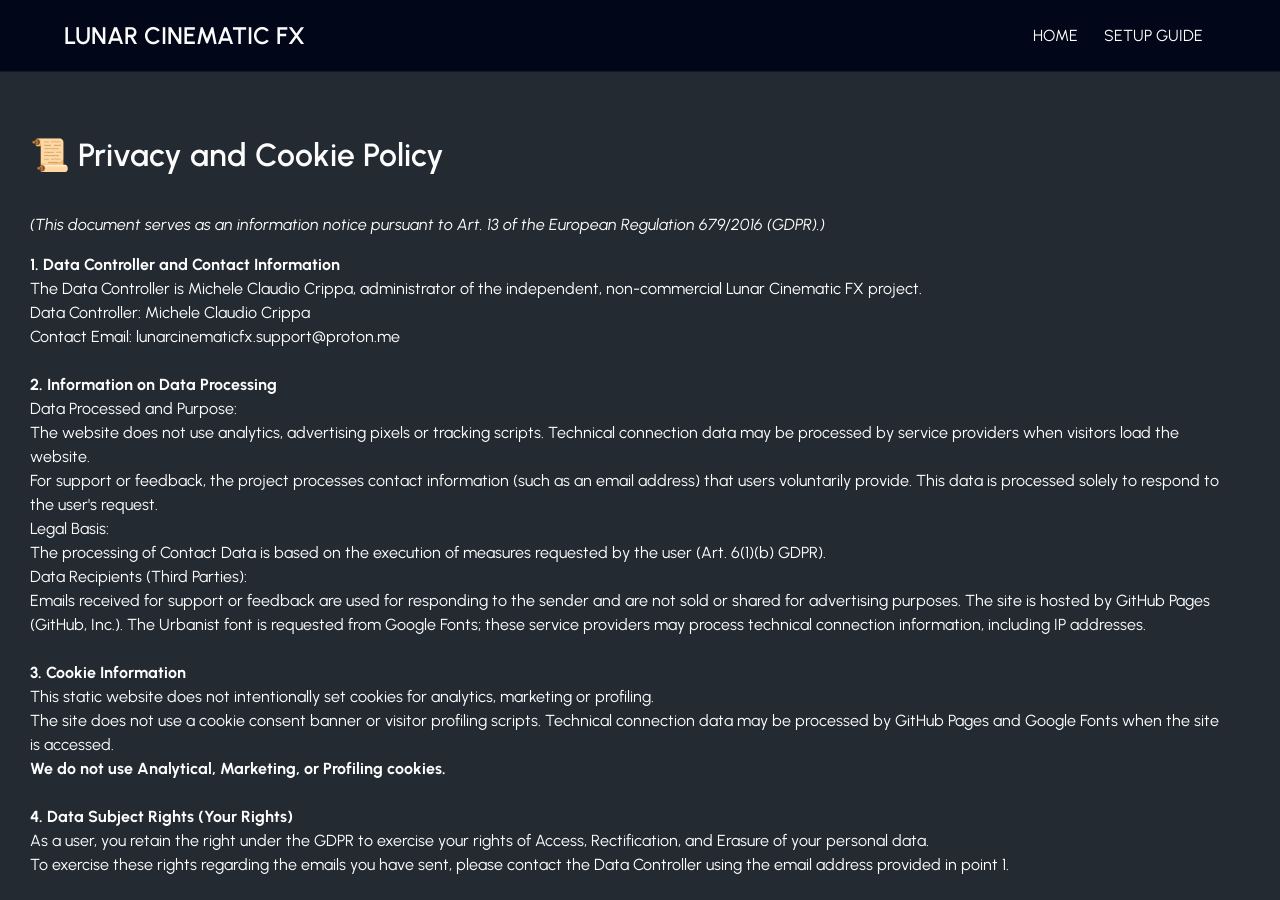
==== commit cbb284b5: "Darken charcoal section backgrounds" ====
--- a/docs/privacy-cookiepolicy.html
+++ b/docs/privacy-cookiepolicy.html
@@ -1,4 +1,4 @@
-<!DOCTYPE html><html lang="en" class="__variable_09caf2 __className_09caf2"><head><meta charSet="UTF-8"><meta name="viewport" content="width=device-width, initial-scale=1.0"><meta name="robots" content="noindex, follow"><meta name="format-detection" content="telephone=no, email=no, address=no, date=no"><meta name="msapplication-config" content="/browserconfig.xml"><link rel="icon" href="favicon.ico" sizes="16x16 32x32 64x64"><meta name="theme-color" content="#ffffff"><title>Privacy - Cookie Policy - LUNAR CINEMATIC FX</title><meta name="description" content="&quot;Cinematic sound for Linux.Feel the depth&quot;Discover Lunar Cinematic FX, a free Linux audio preset that adds deep cinematic bass, crystal-clear vocals, and natural immersive depth. Perfect for movies, gaming, and everyday system use through EasyEffects — enhancing immersion, clarity, and voice presence even during calls and online meetings."><meta name="keywords" content="cinematic, sound"><meta name="author" content="LUNAR CINEMATIC FX"><meta name="copyright" content="LUNAR CINEMATIC FX"><meta name="application-name" content="LUNAR CINEMATIC FX"><meta property="og:title" content="Privacy - Cookie Policy - LUNAR CINEMATIC FX"><meta property="og:type" content="website"><meta property="og:image" content="https://klodcripta.github.io/lunar-cinematic-fx/images/logo-lunar-cinematic-fx.webp"><meta property="og:image:width" content="1024"><meta property="og:image:height" content="1024"><meta property="og:url" content="https://klodcripta.github.io/lunar-cinematic-fx/privacy-cookiepolicy.html"><meta property="og:description" content="&quot;Cinematic sound for Linux.Feel the depth&quot;Discover Lunar Cinematic FX, a free Linux audio preset that adds deep cinematic bass, crystal-clear vocals, and natural immersive depth. Perfect for movies, gaming, and everyday system use through EasyEffects — enhancing immersion, clarity, and voice presence even during calls and online meetings."><meta name="twitter:card" content="summary"><meta name="twitter:title" content="Privacy - Cookie Policy - LUNAR CINEMATIC FX"><meta name="twitter:description" content="&quot;Cinematic sound for Linux.Feel the depth&quot;Discover Lunar Cinematic FX, a free Linux audio preset that adds deep cinematic bass, crystal-clear vocals, and natural immersive depth. Perfect for movies, gaming, and everyday system use through EasyEffects — enhancing immersion, clarity, and voice presence even during calls and online meetings."><meta name="twitter:image" content="https://klodcripta.github.io/lunar-cinematic-fx/images/logo-lunar-cinematic-fx.webp"><link rel="canonical" href="https://klodcripta.github.io/lunar-cinematic-fx/privacy-cookiepolicy.html"><style rel="preload" id="typestyle-target">.f12qcd1y{font-size:14px;line-height:1.5em}.f1m0a0d0{font-size:16px;line-height:1.5em}.ftgg2kx{font-size:20px;line-height:1.5em}.fk0grf2{bottom:0;left:0;position:absolute;right:0;top:0}.f8obqgr,.f8obqgr > .row > .col{padding:0}.f8obqgr > .row{margin:0}.fkhz08q{display:flex;flex-direction:column}.fddsvlq{align-items:center;display:flex}.f1hf8rho{display:flex;justify-content:flex-end}.fdlhgou{flex:1;max-width:unset}.fnvt2df,.fnvt2df .row, .col{display:flex}@media (max-width: 575.9999px){.fom2f23 .container{max-width:100% !important}}@media (min-width: 576px) and (max-width: 767.99999px){.fom2f23 .container{max-width:576px !important}}@media (min-width: 768px) and (max-width: 991.99999px){.fom2f23 .container{max-width:768px !important}}@media (min-width: 992px) and (max-width: 1199.99999px){.fom2f23 .container{max-width:992px !important}}@media (min-width: 1200px) and (max-width: 1399.99999px){.fom2f23 .container{max-width:1200px !important}}@media (min-width: 1400px){.fom2f23 .container{max-width:1400px !important}}.fehdsxy{border:solid;border-bottom:solid;border-bottom-color:#cfcfd8;border-color:#cfcfd8;border-radius:4px;border-top:solid;border-top-color:#cfcfd8;border-width:1px;font-size:16px;line-height:18px;padding:12px;resize:none;width:100%}.fehdsxy.form-control.is-invalid{background-image:url(img/alert.svg);background-size:auto;border-color:#cfcfd8}.fehdsxy.form-control-plaintext ~ label, .fehdsxy:focus ~ label, .fehdsxy:not(:placeholder-shown) ~ label, .fehdsxy.form-select ~ label{opacity:0.7 !important}.tooltip{--bs-tooltip-bg:#32313c;--bs-tooltip-border-radius:4px;--bs-tooltip-color:#ffffff;--bs-tooltip-padding-x:10px;--bs-tooltip-padding-y:5px;margin-block:8px !important;opacity:1 !important}.tooltip-inner{border:none;box-shadow:0px 2px 5px 0px rgba(0, 0, 0, 0.20), 0px 0px 1px 0px rgba(0, 0, 0, 0.20);font-size:13px;font-weight:500;line-height:18px;outline:none}h1, h2, h3, h4{color:#15141a;font-feature-settings:'ss03' on, 'cv02' on, 'cv01' on, 'cv08' on;font-style:bold;font-weight:700;margin-bottom:0}h1{font-size:42px;line-height:48px}h2{font-size:32px;line-height:40px}h3{font-size:28px;line-height:32px}h4{font-size:18px;line-height:24px}.f1bjli4c{color:#15141a;font-feature-settings:'ss03' on, 'cv02' on, 'cv01' on, 'cv08' on;font-size:13px;font-style:normal;font-weight:600;line-height:18px}.fg31md0{color:#15141a;font-feature-settings:'ss03' on, 'cv02' on, 'cv01' on, 'cv08' on;font-size:16px;font-style:normal;font-weight:400;line-height:24px}.fowuwzi{color:#15141a;font-feature-settings:'ss03' on, 'cv02' on, 'cv01' on, 'cv08' on;font-size:13px;font-style:normal;font-weight:400;line-height:18px}.f1nt9xga{color:#15141a;font-family:var(--font-metropolis, Helvetica, Arial, sans-serif);font-feature-settings:'ss03' on, 'cv02' on, 'cv01' on, 'cv08' on;font-size:13px;font-style:normal;font-weight:400;line-height:18px}.fh04hbo{color:#15141a;font-family:var(--font-metropolis, Helvetica, Arial, sans-serif);font-feature-settings:'ss03' on, 'cv02' on, 'cv01' on, 'cv08' on;font-size:24px;font-style:normal;font-weight:600;line-height:32px}.f12vz2yn{color:#15141a;font-feature-settings:'ss03' on, 'cv02' on, 'cv01' on, 'cv08' on;font-size:13px;font-style:normal;font-weight:500;line-height:18px}.f1pipo3h{color:#15141a;font-feature-settings:'ss03' on, 'cv02' on, 'cv01' on, 'cv08' on;font-size:13px;font-style:normal;font-weight:700;line-height:18px}.fy4b41{color:#5b5b66}.fyvanpa{font-size:11px;line-height:16px}.f1f9lquf{color:#15141a;font-feature-settings:'ss03' on, 'cv02' on, 'cv01' on, 'cv08' on;font-size:10px;font-style:normal;font-weight:600;letter-spacing:0.1em;line-height:14px}@keyframes f1viyxtx{0%{opacity:0}100%{opacity:1}}.f10xswa0{animation:f1viyxtx 0.1s ease-in forwards;opacity:0}.f17oebph{background-color:#7542e5;border:none;color:#ffffff;font-weight:500;padding-block:12px;padding-inline:20px}.f17oebph:hover{background-color:#592acb;color:#ffffff}.f17oebph:hover:active,.f17oebph:active{background-color:#45278d !important;color:#ffffff !important}.f17oebph:disabled{background-color:#7542e5;box-shadow:none;color:#ffffff;opacity:0.4}.f17oebph svg{pointer-events:none}.fcfro50{background-color:#7542e5;border:none;color:#ffffffff;padding-block:6px;padding-inline:16px}.fcfro50:hover{background-color:#592acb;color:#ffffffff}.fcfro50:active{background-color:#45278d !important;color:#ffffffff !important}.fcfro50:disabled{background-color:#7542e5;box-shadow:none;color:#ffffffff;opacity:0.4}.f3ctfs{background-color:#f0f0f4;border:none;color:#5b5b66;font-weight:500;padding-block:12px;padding-inline:20px}.f3ctfs:hover{background-color:#e0e0e6;color:#5b5b66}.f3ctfs:hover:active,.f3ctfs:active{background-color:#cfcfd8 !important;color:#5b5b66 !important}.f3ctfs:disabled{background-color:#f0f0f4;box-shadow:none;color:#5b5b66;opacity:0.4}.f3ctfs svg{pointer-events:none}.fj4ad63{background-color:#e22850;border:none;color:#ffffff;font-weight:500;padding-block:12px;padding-inline:20px}.fj4ad63:hover{background-color:#c50042;color:#ffffff}.fj4ad63:hover:active,.fj4ad63:active{background-color:#810220 !important;color:#ffffff !important}.fj4ad63:disabled{background-color:#e22850;box-shadow:none;color:#ffffff;opacity:0.4}.fj4ad63 svg{pointer-events:none}.f71mh57{background-color:#e22850;border:none;color:#ffffffff;padding-block:6px;padding-inline:16px}.f71mh57:hover{background-color:#c50042;color:#ffffffff}.f71mh57:active{background-color:#810220 !important;color:#ffffffff !important}.f71mh57:disabled{background-color:#e22850;box-shadow:none;color:#ffffffff;opacity:0.4}.f8m0u3h{background-color:#f0f0f4;border:none;color:#5b5b66ff;padding-block:6px;padding-inline:16px}.f8m0u3h:hover{background-color:#e0e0e6;color:#5b5b66ff}.f8m0u3h:active{background-color:#cfcfd8 !important;color:#5b5b66ff !important}.f8m0u3h:disabled{background-color:#f0f0f4;box-shadow:none;color:#5b5b66ff;opacity:0.4}.fh1k42u{background-color:#ffd567;border:none;color:#15141ab3;padding-block:6px;padding-inline:16px}.fh1k42u:hover{background-color:#ffbd4f;color:#15141ab3}.fh1k42u:active{background-color:#ffa436 !important;color:#15141ab3 !important}.fh1k42u:disabled{background-color:#fbfbfe;box-shadow:0px 0px 0px 1px rgba(0, 0, 0, 0.12) inset;color:#5b5b66ff;opacity:1}.fvza742{background-color:#f0f0f4;border:none;color:#5b5b66;padding-block:6px;padding-inline:6px}.fvza742:hover{background-color:#f0f0f4;color:#5b5b66}.fvza742:active{background-color:#e0e0e6 !important;color:#5b5b66 !important}.fvza742:disabled{background-color:#f0f0f4;box-shadow:none;color:#5b5b66;opacity:0.4}.f1go1cdu{align-items:center;background-color:transparent;border:none;border-radius:99px;color:#5b5b66;display:flex;justify-content:center;padding:0}.f1go1cdu:hover{background-color:#f0f0f4;color:#5b5b66}.f1go1cdu:active{background-color:#e0e0e6 !important;color:#5b5b66 !important}.f1go1cdu:disabled{background-color:transparent;box-shadow:none;color:#5b5b66;opacity:0.4}.fwx468p{background-color:transparent;border:2px solid;border-color:#7542e5;color:#7542e5;font-weight:500;padding-block:12px;padding-inline:20px}.fwx468p:hover{background-color:#592acb;border:2px solid;border-color:#592acb;color:#ffffff}.fwx468p:hover:active,.fwx468p:active{background-color:#45278d !important;color:#7542e5 !important}.fwx468p:disabled{background-color:#7542e5;box-shadow:none;color:#7542e5;opacity:0.4}.fwx468p svg{pointer-events:none}.f1xvmw9j{border-radius:4px}.f1xvmw9j .btn{border:none !important;margin:0px !important}.f1x2efpt{background-color:#f0f0f4;height:32px;width:48px}.f1x2efpt.active{background-color:#7542e5;color:#ffffff}.f1x2efpt:hover:not(.active){background-color:#e0e0e6;color:#5b5b66}.fm2femi{background-color:#fbfbfe;color:#5b5b66;height:32px;width:48px}.fm2femi.active{background-color:#e0e0e6;color:#32313c}.fm2femi:hover:not(.active){background-color:#f0f0f4;color:#5b5b66}.f1loj3rz{background-color:transparent !important;border:none;color:#7542e5;cursor:pointer;font-weight:500;padding:0}.f1loj3rz:hover, .f1loj3rz:focus-visible{color:#15141a}.f1loj3rz:active{color:#15141a !important}.f1loj3rz.disabled{color:#5b5b66 !important}.f1tgo88n{background-color:transparent !important;border:none;color:#5b5b66;cursor:pointer;font-weight:500;padding:0}.f1tgo88n:hover, .f1tgo88n:focus-visible{color:#15141a}.f1tgo88n:active{color:#15141a !important}.f1tgo88n.disabled{color:#8f8f9e !important}.f1gjylx1{background-color:transparent !important;border:none;cursor:pointer;padding:0}.f1gjylx1:hover,.f1gjylx1.disabled{color:#5b5b66 !important}.f184aata{background-color:transparent !important;border:none;color:#ffffff !important;cursor:pointer;padding:0}.f184aata:hover{color:#e0e0e6 !important}.f184aata.disabled{color:#5b5b66 !important}html, body{box-sizing:border-box;font-size:16px;font-style:normal;font-weight:400;height:100vh;line-height:18px;margin:0;overflow-y:hidden;padding:0}html, body #__next{display:flex;flex-direction:column;font-size:13px;height:100vh}a, a:hover{color:inherit}.fx7nows{color:#7542e5;font-weight:500;text-decoration:none}.fx7nows:hover{color:#7542e5;cursor:pointer}.fbolhy3{background-color:transparent;border:none;color:#7542e5;font-weight:500;line-height:inherit;margin:0;padding:0;text-decoration:none}.fbolhy3:hover{background-color:transparent;color:#592acb}.fbolhy3:active{background-color:transparent !important;color:#5b5b66 !important}.fgzydrc{color:#7542e5;text-decoration:underline}.fgzydrc:hover{cursor:pointer;text-decoration:none}.fo5f5t9{color:#7542e5;text-decoration:underline}.fo5f5t9:hover{color:#15141a !important;cursor:pointer;text-decoration:underline}.f1mniyiz{list-style:none;margin-block-end:0;margin-block-start:0;padding-inline-start:0}.f14ckmmr{position:relative;z-index:1080}.f1aqf3sg{border-radius:6px;max-width:220px;padding:16px;text-align:left;width:220px}.f1aqf3sg *{color:#ffffff !important}.f1k47lwi{border-top:1px solid #ffffff;margin-bottom:8px;margin-top:8px;opacity:0.2}.f1fpj0aj a{pointer-events:none}.f1884f9d td > p:first-child, .f1884f9d th > p:first-child{margin-top:0}.f1884f9d td > p:last-child, .f1884f9d th > p:last-child{margin-bottom:0}.fcu3suo{bottom:0;display:flex;justify-content:center;left:0;pointer-events:none;position:fixed;width:100%;z-index:10}.fdp2y1p{min-width:60%}.fdp2y1p p{margin-bottom:0}.f1901vew{display:flex;flex-wrap:wrap;gap:16px;width:100%}.f1901vew .btn{flex-grow:1}.fm3p0aw{scroll-margin-top:var(--sticky-header-height, 0px)}.f1qftqcq{align-items:center;gap:48px;justify-content:center;margin-inline:0}.fojij6o{gap:32px}.fs89ngr{overflow:hidden;text-overflow:ellipsis;white-space:nowrap}.fqx0517{flex-shrink:0;margin-inline:8px}.f12pqfkx{flex-shrink:1;min-width:0}.fcdpsbx{margin-bottom:24px}.f8jndik{opacity:0.4}.fbsw1f4 h2{margin-bottom:32px}.f1d2h93a{width:fit-content}.f1v9lt4v{margin-top:16px;text-align:center}.f10njpuy{margin-top:72px}.f1o1p964{margin-bottom:16px}.f99wagv .content{align-content:stretch;display:flex;flex-direction:row;max-height:480px;min-height:300px;padding-block:8px}.f99wagv .content .carousel-container{display:flex;flex-direction:column;justify-content:center;margin:0;padding:0}.f99wagv .content .carousel-container .carousel-item.active, .carousel-item-start, .carousel-item-end, .carousel-item-next, .carousel-item-prev{display:flex}.f99wagv .carousel-item{transition:transform 1.2s ease-in-out, opacity 0s}.f99wagv .carousel-inner{display:flex;height:100%}.f99wagv .carousel-review{background-position:center;background-repeat:no-repeat;background-size:cover;display:flex;flex-direction:column;justify-content:center;margin-inline:auto;padding-inline:24px;position:relative;text-align:center}.f99wagv .author-info{font-weight:600;margin-top:16px}.f99wagv .chev-btn{cursor:pointer;display:flex;flex-direction:column;justify-content:center;width:24px}.f99wagv .button-placeholder{width:24px}.f99wagv .next-btn{transform:rotate(180deg)}.f99wagv .page-indicator{align-items:center;display:flex;flex-direction:row;justify-content:center;min-width:96px}.f14z0jsa{margin-bottom:32px}.f1g4dn0{justify-content:center;margin-bottom:16px}.fwfqocn{height:24px;width:24px}.f1nq0oqd:hover{opacity:0.7}.f14icp2y{column-gap:24px;display:flex;flex-direction:column;padding-bottom:24px;row-gap:24px}@media (min-width: 768px){.f14icp2y{flex-direction:row}}.f1827nuz{font-weight:500;line-height:1.5em;padding:0}.f1p0cgam{margin-bottom:48px}@media (min-width: 768px){.f1p0cgam{margin-bottom:0}}.f1fbucww{margin-bottom:24px}@media (min-width: 768px){.f1fbucww{margin-bottom:48px}}.f1vaphum{padding-block:48px}@media (min-width: 768px){.f1vaphum{padding-block:0}}.fd1b9fq{margin-block:0;width:100%}.f6tinqi{margin-inline:auto}.f1v7t2u4{aspect-ratio:1.3333333333333333}.f13rwjj3{aspect-ratio:0.75}.fyzv02a{aspect-ratio:1}.ficfct8{aspect-ratio:1.7777777777777777}.f2h6oba .carousel-inner{border-radius:4px}.f2h6oba .carousel-item{transition:transform 1.2s ease-in-out, opacity 0s}.f2h6oba .carousel-image{cursor:pointer;margin:auto;position:relative}.f2h6oba .carousel-image .carousel-caption{background-color:rgba(0, 0, 0, 0.6);border-radius:4px}.f2h6oba .chev-btn{cursor:pointer;display:flex;flex-direction:column;justify-content:center;pointer-events:auto;width:24px}.f2h6oba .page-indicator{align-items:center;display:flex;flex-direction:row;justify-content:center;min-width:96px}.f2h6oba .next-btn{transform:rotate(180deg)}.fhcfrr1{display:flex;flex-direction:row;flex-wrap:wrap}.fhcfrr1, .fhcfrr1 .row, .fhcfrr1 .col{padding:0}.fhcfrr1 .gallery-item{aspect-ratio:1.3333333333333333;background-clip:content-box;background-repeat:no-repeat;background-size:cover;padding:4px}.fhcfrr1 .gallery-item .img-container{position:relative}.fhcfrr1 .gallery-item .img-container::after{bottom:0;content:'';left:0;position:absolute;right:0;top:0}.fhcfrr1 .gallery-item .img-container:hover::after{background-color:rgba(0, 0, 0, 0.15)}.fhcfrr1 .gallery-item-in-safari{aspect-ratio:unset !important}.fhcfrr1 .hidden{height:0;visibility:collapse;width:0}@media (min-width: 992px){}.f17y4uf2{-ms-filter:blur(10px);-webkit-filter:blur(10px);filter:blur(10px);overflow:hidden;transform:scale(1.15)}.fugk5n4{transform:scale(1.05)}.f1ttgj8s{align-items:center;justify-content:center;margin-inline:0;row-gap:24px}.f1ttgj8s .btn-lg{margin-bottom:16px;margin-top:12px}.f1pjpune{-ms-filter:blur(10px);-webkit-filter:blur(10px);filter:blur(10px);overflow:hidden;transform:scale(1.15);z-index:-1}@media (max-width: 992px){.fhaqf3p{display:none}}.f1xp2jyw{display:none;overflow:hidden;position:relative}@media (max-width: 992px){.f1xp2jyw{aspect-ratio:16 / 9;display:block;width:100%}}.f1966il8{align-items:center;display:flex;flex-wrap:nowrap;justify-content:flex-start;overflow:visible;white-space:nowrap}.fe1ccbi{align-items:center;display:flex;min-height:72px;padding-block:12px !important;position:relative}.fbvdum{margin-block:0;margin-left:calc((-100vw + 100%) / 2);margin-right:calc((-100vw + 100%) / 2);min-width:100vw}@keyframes f16qy5mw{from{opacity:0;transform:translateY(-100%)}to{opacity:1;transform:translateY(0px)}}.f13sg7dk{align-items:center;display:flex;justify-content:space-between;min-height:48px;width:100%}.f1n6mt4g{align-items:center;display:flex;min-height:48px;width:100%}.fgydppl{display:flex;flex-direction:column;width:100%}.f1kwfio1{display:flex;justify-content:center;width:100%}.f1kwfio1 .nav-link{padding-block:4px}.f1kwfio1 .nav-link-list{flex-wrap:wrap;justify-content:center;white-space:normal}.fayg007{align-items:center;display:flex;flex:1;justify-content:flex-end}.fpi8fx3 h2,.fpi8fx3 .description{margin-bottom:12px}.f4eheno{align-items:stretch;display:flex;flex-direction:row;height:56px;justify-content:center;width:100%}.f4eheno .form-floating{width:100%}.f4eheno input{padding-block:16px;padding-left:14px;width:100%}@media (min-width: 576px){.f4eheno .form-floating{width:unset}.f4eheno input{width:384px}}.f15o5ico{padding-left:8px}.f8j8id1{height:56px;padding-block:12px !important;padding-inline:12px !important;width:56px}.f8j8id1 svg{vertical-align:unset}.f8j8id1 img{height:24px;width:24px}.f96or0t{width:100%}.fixr2lp{align-items:center;justify-content:center;margin-inline:0;row-gap:48px}.f1dlmh1s{align-items:center;font-size:32px;line-height:40px}.f9a13de{align-items:center}.f1ld4zys{align-items:center;font-size:16px;line-height:24px}.f1r530z1{margin-block:24px}@media (min-width: 768px){.f1r530z1{margin-bottom:16px}}.fm26nq4{align-items:center;background:transparent;border:none;color:inherit;cursor:pointer;display:inline-flex;justify-content:center;padding:0;pointer-events:auto;position:relative;transition:opacity 0.15s ease;z-index:2}.fm26nq4:disabled{cursor:default;opacity:0.35}.fm26nq4:hover:not(:disabled), .fm26nq4:focus-visible{opacity:0.7}.f18oh0sx svg{display:block;height:48px;width:48px}.f1ljvuex{border:1.5px solid rgba(9, 9, 11, 0.2);border-radius:8px;height:40px;width:56px}.f1ljvuex svg{display:block;height:24px;width:24px}.f1qpx568 svg{transform:rotate(180deg)}.f1f4ffwn{color:#fff}.f17fla1w{display:flex;justify-content:center;margin-top:16px}.faowcuh{overflow:hidden}.favster{display:flex;transition:transform 0.3s ease}@media (prefers-reduced-motion: reduce){.favster{transition:none}}.f6cv39y{align-items:center;display:flex;flex:0 0 20px;height:20px;justify-content:center}.f1msbdn1{border-color:#000;border-radius:50%;border-style:solid;border-width:2px;box-sizing:border-box;cursor:pointer;height:8px;padding:0;pointer-events:auto;transform-origin:center;transition:transform 0.3s ease, background-color 0.3s ease;width:8px}@media (prefers-reduced-motion: reduce){.f1msbdn1{transition:none}}.ffjrjbg{background-color:#000;transform:scale(1.5)}.f1mgyl9u{position:relative}.f1pz4f28{align-items:center;display:flex;gap:24px;justify-content:center;margin-top:16px}.f1pz4f28 > div{margin-top:0}.ffeao55{display:flex;flex:1 1 0%;min-width:0;overflow-x:auto;padding-bottom:8px;scroll-snap-type:x mandatory;scrollbar-width:none}.ffeao55::-webkit-scrollbar{display:none}.fa6yfx9{display:flex;flex:0 0 100%;justify-content:center;scroll-snap-align:start}.f37rjwb{left:12px;position:absolute;top:calc(50% - 20px);z-index:2}.f1q627z4{position:absolute;right:12px;top:calc(50% - 20px);z-index:2}.f84fk8t{box-sizing:border-box;display:flex;flex-direction:column;flex-grow:1;row-gap:24px;width:100%}.f1konfi9{display:flex;flex-direction:column;row-gap:12px}.fl8qkup{margin:0}.f1f45za8{margin-bottom:38px}.fsgs3wg{justify-content:flex-end}.femookj{margin-bottom:8px;margin-top:32px}.fxstmmp{height:220px;padding-bottom:0 !important;width:220px}@media (max-width: 575.9999px){.fxstmmp{height:200px;width:200px}}.f9gn5u{height:220px;padding-bottom:0 !important;width:220px}@media (min-width: 576px){.f9gn5u{height:360px;width:360px}}.f383ewl{height:165px;padding-bottom:0 !important;width:220px}@media (max-width: 575.9999px){.f383ewl{height:150px;width:200px}}.f1ptlizk{height:165px;padding-bottom:0 !important;width:220px}@media (min-width: 576px){.f1ptlizk{height:270px;width:360px}}.f1otqxop{margin-top:24px}.f18ghtz9{aspect-ratio:16/9;border:none;display:block;height:auto;width:100%}.fongqhf{aspect-ratio:16 / 9;background-color:#000;border:none;cursor:pointer;display:block;overflow:hidden;padding:0;position:relative;width:100%}.fvyakyi{display:block;height:100%;object-fit:cover;width:100%}.f1i06xya{align-items:center;background-color:rgba(0, 0, 0, 0.7);border-radius:8px;display:flex;height:48px;justify-content:center;left:50%;position:absolute;top:50%;transform:translate(-50%, -50%);transition:background-color 0.2s;width:68px}button:hover .f1i06xya{background-color:rgba(0, 0, 0, 0.9)}.faomike{color:#fff;height:32px;width:32px}.f1px892k{display:block;margin:16px 0}.f1dtfscn{max-width:100%;width:100%}.fgsql5j{align-items:center;aspect-ratio:16 / 9;background-color:#f5f5f5;border:2px dashed #ccc;color:#999;display:flex;font-size:14px;justify-content:center;width:100%}.f1tmaw1r{align-items:center;justify-content:center;margin-inline:0}.f1tmaw1r .video-items-container{display:flex;flex-direction:column;row-gap:32px}.f1tmaw1r .missing-video{align-items:center;aspect-ratio:16/9;background-color:#f5f5f5;display:flex;height:auto;justify-content:center;width:100%}.f1tmaw1r .text-content{display:flex;flex-direction:column;margin-bottom:16px;margin-top:32px;row-gap:16px}.f1tmaw1r .text-content p{margin-bottom:0}.f1tmaw1r .title{margin-bottom:32px}.f1cgep9t{background-image:url(img/small-spinner--white.gif);background-position:center;background-repeat:no-repeat;background-size:20px 20px;inset:0;position:absolute}.f1lro06z{background-image:url(img/small-spinner--violet.gif);background-position:center;background-repeat:no-repeat;background-size:20px 20px;inset:0;position:absolute}.f1v8dz0u{color:#f0f0f4;margin-block:16px;opacity:1}.f1ox1kfs{align-items:center;box-sizing:content-box;display:flex;margin:0;overflow:hidden;padding:16px}.f1ox1kfs .modal-content{border:0;border-radius:8px;border-width:0;box-shadow:0px 9px 18px 0px rgba(0, 0, 0, 0.28), 0px 0px 1px 0px rgba(0, 0, 0, 0.30);outline:none;padding:24px}.f1ox1kfs .modal-body{overflow:hidden;padding:0;text-align:center}.f1ox1kfs .modal-backdrop .show{opacity:0.16 !important}@media (min-width: 576px){.f1ox1kfs{margin:auto;max-width:460px;padding-inline:24px}}.f1179r3r{display:flex;flex-direction:column;justify-content:center;padding-bottom:28px;padding-inline:8px;padding-top:8px;row-gap:16px}.fd07j12{font-size:18px !important;line-height:24px !important}.fhmv0fm{color:#32313c}.fy68mk3{height:32px;margin-inline:auto;width:32px}.fccervo{column-gap:10px;display:flex;row-gap:8px;width:100%}.fjrvsch{height:32px;padding-inline:auto;width:100%}.f1f1ygnm{display:flex}.f18iqi43{--bs-modal-width:558px}.fdtzhvb{--bs-modal-width:100%}.f1c2m1bt{padding:0 !important}.f11iw19c{color:#15141a;display:flex;font-family:var(--font-metropolis, Helvetica, Arial, sans-serif);font-size:18px;font-weight:600;justify-content:space-between;line-height:24px;padding:24px}.f11iw19c svg{cursor:pointer}.fpbihkk{display:flex;flex-direction:column;padding:0 24px 24px 24px}.f1e8lhs7{height:20px;width:20px}.fu6vh5b{list-style-type:none;margin:0;padding:0;padding-left:6px}.fwyx1g{color:#32313c;font-size:14px;font-weight:400;padding-bottom:6px;padding-left:12px;position:relative}.fwyx1g::before{color:#32313c;content:"•";left:0;position:absolute}.f1hdxxe8{background-color:transparent;bottom:40px;display:flex;flex-direction:column-reverse;position:fixed;right:32px;row-gap:8px;z-index:20000}.f6f7l1u{bottom:160px;left:50%;right:unset;transform:translateX(-50%)}.f1mebel9{align-content:center;align-items:center;background-color:#2b2a33;border-radius:4px;box-shadow:0px 9px 18px 0px rgba(0, 0, 0, 0.28), 0px 0px 1px 0px rgba(0, 0, 0, 0.30);color:#ffffff;column-gap:40px;display:flex;flex-direction:row;justify-content:space-between;justify-items:center;min-height:48px;min-width:290px;opacity:1;padding:16px;padding-bottom:14px;padding-top:14px}.f11vztwh{align-items:center;column-gap:8px;display:flex;justify-content:flex-start}.f11vztwh .icon{display:flex}.f1j0fe1v{align-items:flex-start}.f1cvslgw{display:flex;flex-direction:column;row-gap:2px}.fq8f2l1{box-sizing:content-box;color:#ffffff;line-height:20px;white-space:pre-line}.fh6vhdb{color:#cfcfd8;font-weight:400;line-height:20px;word-break:break-all}.f16c6rax{align-items:center;column-gap:12px;display:flex}.fqzzwzb{align-items:center;border-radius:4px;column-gap:6px;cursor:pointer;display:inline-flex;justify-content:center;text-decoration:none;white-space:nowrap}.fqzzwzb:hover{text-decoration:none}.fqzzwzb:focus-visible{outline:2px solid #ffffff;outline-offset:1px}.fqzzwzb .action-icon{display:inline-flex}.fqzzwzb .action-icon svg{height:18px;width:18px}.f7j4qq5{color:#cfcfd8;cursor:pointer}@keyframes firnj9q{from{opacity:0;transform:translateY(+100%)}to{opacity:1;transform:translateY(0px)}}.f1j4w1wk{animation-duration:200ms;animation-name:firnj9q;animation-timing-function:ease-in-out}.fnmnqwu .icon,.fnmnqwu .close-icon{color:#f0f0f4}.fi2fu3 .icon{color:#b3ffe3}.fi2fu3 .close-icon{color:#f0f0f4}.f53wljb .icon{color:#ff9aa2}.f53wljb .close-icon{color:#f0f0f4}.f311j7n{background-color:#f9f9fb !important}.f311j7n .icon{color:#008787}.f311j7n span{color:#15141a}.f311j7n .close-icon{color:#5b5b66}.f1ul2ih7{background-color:transparent;border:none;color:#ffffff;padding-block:6px;padding-inline:16px}.f1ul2ih7:hover{background-color:#ffffff1f;color:#ffffff}.f1ul2ih7:active{background-color:#ffffff33 !important}.ft7u6g7{border-radius:6px;font-size:16px;line-height:20px;min-height:48px}.fnz27mq{align-items:center;column-gap:8px;display:flex}.f1z03wx9{color:#5b5b66;padding:4px 0 4px 12px;text-align:left}.ftyo6cc{align-items:center;background-color:transparent;border-radius:4px;color:#5b5b66;display:flex;flex-direction:row;margin-bottom:2px;margin-top:2px;padding:4px;padding-left:12px;padding-right:12px;text-align:left}.f511jke{color:#5b5b66;height:20px;width:20px}.f511jke .favicon{height:20px;width:20px}.f1ngtpte{display:flex;flex-direction:column;margin-left:8px;overflow:hidden;padding:1px;padding-left:4px;padding-right:4px;text-align:left;width:100%}.f3s8xza{color:#5b5b66;font-size:11px;overflow:hidden;text-overflow:ellipsis;white-space:nowrap}.f18bkh11{justify-self:flex-end}.f15ynvzm{align-items:center;display:flex;flex-direction:row;gap:16px}.f1niexg3{align-items:center;align-self:flex-start;display:flex;flex-direction:row;justify-content:flex-start;margin-left:12px;padding-block:6px;padding-inline:16px;text-align:left}.f1niexg3 svg{margin-right:8px}.f1cyyckb{background-color:transparent;background-image:url(/img/spinner-96-transparent-violet.png);background-position:center;background-repeat:no-repeat;background-size:48px 48px;height:96px;width:100%}.f1rf6zxr{align-items:center;background-color:transparent;border-radius:2px;color:#32313c;column-gap:12px;display:flex;flex-direction:row;height:40px;justify-content:flex-start;padding:10px;padding-left:12px;padding-right:12px;text-align:left;width:100%}.fh1t4iy{align-items:center;box-sizing:content-box;column-gap:8px;display:flex;justify-content:flex-start;margin-bottom:8px;min-height:32px;overflow:hidden;text-align:left}.fh1t4iy .title-icon{align-items:center;color:#5b5b66;display:flex;height:20px}.fh1t4iy .close-icon{align-items:center;background-color:transparent;border:none;color:#5b5b66;cursor:pointer;display:inline-flex;font:inherit;justify-content:center;line-height:0;margin-left:auto;padding:6px}.fh1t4iy .close-icon:hover{color:#80808f}.fh1t4iy .close-icon svg{height:20px;width:20px}.f1mehye2{box-sizing:content-box;display:flex;flex-direction:column;line-height:20px;overflow:hidden;padding-bottom:4px;padding-top:4px;text-align:left;white-space:pre-line}.f1k1ju5h{color:#e22850;line-height:20px;white-space:pre-line}.f1xvs4k8{column-gap:8px;display:flex;margin-top:16px}.f11vi2ni{padding-block:7px;padding-inline:16px}.f15bipre{color:#32313c;margin-bottom:0;margin-top:12px;text-align:left}.f1eny907{align-items:center;box-sizing:content-box;display:flex;margin:0;overflow:hidden;padding:16px}.f1eny907 .modal-content{border:0;border-radius:8px;border-width:0;box-shadow:0px 9px 18px 0px rgba(0, 0, 0, 0.28), 0px 0px 1px 0px rgba(0, 0, 0, 0.30);outline:none;padding:24px;padding-top:20px}.f1eny907 .modal-body{overflow:hidden;padding:0;text-align:center}.f1eny907 .modal-backdrop .show{opacity:0.16 !important}.f1eny907 .modal-dialog.modal-lg{max-width:580px}@media (min-width: 576px){.f1eny907{margin:auto;max-width:460px;padding-inline:24px}}.f17bv8f{display:contents}.f1xdn0mo{padding:6px}.f1iumef4{background-color:#ffffff;border:1px solid #cfcfd8;color:#5b5b66;padding:6px}.f1iumef4:hover{background-color:#e0e0e6;color:#5b5b66}.f1iumef4:active{background-color:#cfcfd8;color:#5b5b66}.fckfnh9{background-color:#f0f0f4;border-color:#f0f0f4;margin-block:2px}.f1kj0qdq{display:block;margin:-12px 0;opacity:0;transition:visibility 0ms 300ms, margin 300ms ease, opacity 300ms ease;visibility:hidden}.f1kj0qdq.show{margin:4px 0;opacity:1;transition:visibility 0ms, opacity 300ms ease, margin 300ms ease;visibility:visible}.f1jdi1tb{border:1px solid;border-color:#cfcfd8;box-shadow:0px 0px 4px 0px rgba(0, 0, 0, 0.20), 0px 0px 1px 0px rgba(0, 0, 0, 0.20);padding:8px;z-index:1050}.f1jdi1tb .dropdown-item{border-radius:2px;color:#32313c;min-height:32px;padding:6px}.f1jdi1tb .dropdown-item:not(:last-child){margin-bottom:2px}.f1jdi1tb .dropdown-item:hover{background-color:#e0e0e6}.f1jdi1tb .dropdown-item:active{background-color:#cfcfd8}.f181sfde{height:100dvh;left:0;position:fixed;top:0;width:100dvw;z-index:-1}.f1ns1fgr{display:flex;justify-content:center;overflow:hidden;padding:17.5px}.f1ns1fgr .modal-content{border:0;border-radius:8px;border-width:0;box-shadow:0px 9px 18px 0px rgba(0, 0, 0, 0.28), 0px 0px 1px 0px rgba(0, 0, 0, 0.30);max-width:440px;outline:none;width:100%}.f1ns1fgr .modal-body{overflow:hidden;padding:24px;text-align:center}.f1ns1fgr .modal-backdrop .show{opacity:0.16 !important}.f96skvr{display:flex;flex-direction:column;margin-bottom:20px}.f96skvr .confetti-icon{color:#7542e5;margin-bottom:16px}.f96skvr .heading{font-size:18px !important;font-weight:600}.f96skvr .heading-subtitle{font-size:18px !important;font-weight:400;margin-inline:24px}.f1w6sct{margin-block:0;margin-inline:-24px}.fw9re8q{align-items:center;display:flex;height:32px;justify-content:center;width:100%}.f5svu8r{align-items:center;display:flex}.f5svu8r .disabled{cursor:default}.f1bukovi{margin:0;user-select:none}.f165tfmz{cursor:pointer;display:block;flex-grow:1;margin:0;user-select:none}.f1nekjew{color:#32313c;font-size:13px}.f1nekjew p, .f1nekjew ul{line-height:19.5px;margin:0;margin-bottom:16px}.f1nekjew ul{padding-left:16px}.f1nekjew a{color:#7542e5;text-decoration:underline}.f1xyxmc5{box-sizing:content-box;display:flex;margin-inline:auto;max-height:85vh;max-width:636px;width:calc(100% - 48px)}.f1xyxmc5 .modal-content{border-radius:12px;border-width:0;box-shadow:0px 9px 18px 0px rgba(0, 0, 0, 0.28), 0px 0px 1px 0px rgba(0, 0, 0, 0.30);max-height:85vh;outline:none;overflow:hidden}.f7z31vi{display:flex;flex-direction:column;max-height:85vh;overflow:hidden;padding:0;text-align:left}.f1sy7604{align-items:flex-start;background-color:#ffffff;column-gap:8px;display:flex;flex-shrink:0;justify-content:space-between;padding:24px;width:100%}.fgy19p6{display:flex;height:20px;overflow:hidden;width:20px}.fgy19p6 svg{height:20px;width:20px}.f1jvouy6{color:#15141a;font-family:var(--font-metropolis, Helvetica, Arial, sans-serif);font-size:18px;font-weight:600;letter-spacing:-0.011em;line-height:24px;margin:0;padding-top:2px}.f1mi4y9e{align-items:center;background-color:transparent;border:none;color:#5b5b66;cursor:pointer;display:inline-flex;height:20px;justify-content:center;padding:0;width:20px}.f24s68{overflow-y:auto;padding:24px;padding-top:8px}.f1os8xdr{align-items:center;background-color:#ffea80;display:flex;flex-shrink:0;height:45px;justify-content:center;padding-left:24px;padding-right:24px;width:100%}.f1rtdvp5{align-items:center;display:flex;flex-wrap:wrap;gap:12px;justify-content:center}.f1iyqfie{align-items:center;background-color:#15141a;border-radius:99px;color:#ffea80;display:flex;gap:6px;padding-bottom:6px;padding-left:12px;padding-right:12px;padding-top:6px}.f1cm6aej{display:flex;height:12px;width:12px}.f6olv94{font-size:10px;font-weight:700;letter-spacing:0.65px;line-height:14px;text-transform:uppercase}.fqji5un{color:#15141a;margin:0}@media (max-width: 767.99999px){.f1ltdujq{display:none}}.fhpya1s{background:none;border:none;color:#592acb;cursor:pointer;font:inherit;margin:0;padding:0;text-decoration:underline}.fkbojnc{overflow-y:auto}.f5eihh9{overflow-y:hidden}.f1imu2ly{min-width:1024px;overflow-x:auto}.fc5u1ue{min-width:unset;overflow-x:unset}.fh9htdb{background-color:#2b2a33;bottom:0;color:#fbfbfe;display:flex;justify-content:center}.f1n4xtgm{align-items:flex-start;background-color:#2b2a33;color:#fbfbfe;display:flex;flex-direction:column;justify-content:flex-start;width:100%}.f16n7wch{align-items:flex-start;column-gap:32px;display:flex;flex-direction:column;justify-content:space-between;row-gap:48px;width:100%}@media (min-width: 768px){.f16n7wch{align-items:center;flex-direction:row}}.fngwzfl{align-items:flex-start;column-gap:32px;display:flex;flex-direction:column;row-gap:24px}@media (min-width: 768px){.fngwzfl{align-items:flex-start;flex-direction:row}}.f78e2d2{align-self:flex-end}.fz7d7hn,.fz7d7hn:visited{color:#fbfbfe}.fz7d7hn:hover{color:#cfcfd8}.fd5rn0e{font-size:14px;line-height:20px}.fv798np{align-items:center;bottom:0;display:flex;height:100%;justify-content:center;left:0;position:fixed;right:0;top:0;width:100%;z-index:2147483646}.fuq9ti8{background-color:#000000;height:100%;opacity:0.3;position:fixed;width:100%}.f1f4qv0n{background-color:transparent;background-image:url(/img/spinner-96-transparent-white.png);background-position:center center;background-repeat:no-repeat;background-size:64px 64px;height:96px;position:relative;width:96px;z-index:2147483647}.f1uzu483{background-color:transparent;background-image:url(/img/spinner-96-transparent-violet.png);background-position:center center;background-repeat:no-repeat;background-size:48px 48px;height:48px;width:48px}.fj2178r{align-content:center;align-items:center;background-color:#ffffff;border-radius:4px;box-shadow:0px 4px 8px 0px rgba(0, 0, 0, 0.20), 0px 0px 1px 0px rgba(0, 0, 0, 0.20);color:#32313c;display:flex;flex-direction:column;padding-block:16px;padding-inline:24px;position:relative;row-gap:12px;z-index:2147483647}.fqf72uk{align-items:flex-start;background:rgba(231, 223, 255, 0.75);border-radius:6px;display:flex;flex-direction:column;height:100%;justify-content:flex-start;margin-bottom:24px !important;overflow:hidden;padding:16px;width:100%}.f1n1p1im{color:#32313c;padding:0;white-space:pre-line}.f1n1p1im a{color:#7542e5}.f1wv0fv3{display:flex;margin-inline:auto}.f1wv0fv3 .modal-content{border-radius:24px !important;box-shadow:0 0 1px 0 rgba(0, 0, 0, 0.30), 0 9px 18px 0 rgba(0, 0, 0, 0.28);outline:none;padding:32px}.f1wv0fv3 .modal-body{padding:0}.f1wv0fv3 .modal-backdrop .show{opacity:0.16 !important}.f1wv0fv3 .buttons{column-gap:8px}.fhum48y{width:440px}.fhum48y .modal-content{border:0;border-radius:8px;border-width:0}.fhum48y .modal-backdrop .show{opacity:0.16 !important}.f12qkndu{display:flex;margin:0;margin-inline:auto;top:56px;width:100%}.f12qkndu.mobile-landscape .modal-content{width:576px}.f12qkndu .modal-content{border-bottom-left-radius:0;border-bottom-right-radius:0;height:calc(100vh - 56px);overflow:hidden;width:100%}.f14be5y3{box-sizing:content-box;display:flex;flex-direction:row;gap:24px;justify-content:space-between;overflow:hidden;width:100%}.f62m7ss{font-size:21px !important;line-height:24px !important}.f86ylzy{color:#5b5b66;line-height:20px !important;width:85%}.fouxfty{align-self:flex-start;color:#5b5b66;cursor:pointer;height:24px}.fouxfty:hover{color:#80808f}.fouxfty svg{height:20px;width:20px}.f1tuq7dn{display:flex;flex-direction:column;gap:24px;padding-top:24px}.f1pl2n0c{margin-bottom:0px !important}.f1wm443i{color:#32313c;font-size:13px;line-height:24px;margin:0}.f14l45dn{border-radius:4px;box-shadow:inset 0 0 0 1px rgba(0, 0, 0, 0.12);overflow:hidden;width:100%}.f166knny{display:block;height:auto;width:100%}.f1ojr59u{height:48px;margin-top:0;position:relative;width:100%}.f19q0tww{background:#cfcfd8;height:2px;margin-bottom:24px;margin-top:0}.f4tlfu5{color:#32313c;font-size:13px;margin:0;padding:0}.f13vy3jq{background:none;border:0;cursor:pointer;font:inherit;padding:0}.f13vy3jq:disabled{cursor:default}.f3thd3i{color:#e22850;text-align:center}.f4twwa5{color:#32313c;font-size:13px;padding-bottom:24px;padding-top:24px;text-align:left}.f4twwa5 p{margin-bottom:12px}.f4twwa5 p:last-child{margin-bottom:0}.f3knt2t{background-color:#ffffcc;border:1px solid #ffea80;border-radius:4px;color:#15141a;padding:12px}.fy122m1{display:flex;justify-content:center;padding:16px}.fy122m1 .modal-content{border:0;border-radius:8px;border-width:0;box-shadow:0px 9px 18px 0px rgba(0, 0, 0, 0.28), 0px 0px 1px 0px rgba(0, 0, 0, 0.30);max-width:440px;outline:none;width:100%}.fy122m1 .modal-body{align-items:center;display:flex;flex-direction:column;padding:32px 32px 24px;text-align:center}.fy122m1 .modal-backdrop .show{opacity:0.16 !important}.fg28wer{color:#5b5b66;margin-bottom:16px}.fz27jr7{color:#15141a;font-size:18px !important;font-weight:600;line-height:24px !important;margin-bottom:16px}.f2wanox{color:#32313c;font-size:13px;line-height:150%;margin-bottom:28px}.f75i2gu{min-width:80px}.ftlo8hs{display:flex;flex-direction:column;margin-bottom:32px}.ftlo8hs .confetti-icon{color:#7542e5;margin-bottom:16px}.ftlo8hs .heading{font-size:18px !important;font-weight:600;margin-bottom:6px}.ftlo8hs .heading-subtitle{margin-inline:24px}.f1e9k1hd{align-items:center;color:#7542e5;display:flex;height:20px}.fgs45si{align-items:center;display:flex;height:32px;justify-content:center;margin-top:32px;width:100%}@media (min-width: 768px){.fgs45si{align-items:center;margin:auto;margin-inline:auto;padding-inline:24px;width:unset}}.fw43m5f{align-items:flex-end;bottom:0;box-sizing:content-box;display:flex;height:100vh;margin:0;padding:0;width:100%}.fw43m5f .modal-body{height:100%;margin-bottom:auto;overflow:hidden;padding:0;text-align:center}.fw43m5f .modal-backdrop .show{opacity:0.16 !important}@media (min-width: 576px){.fw43m5f{align-items:center;margin:auto;max-width:440px;padding-inline:24px}}.f1vhysdt{display:flex;flex-direction:row;height:64px;justify-content:space-between;margin:24px;margin-left:48px;text-align:center}.fyrr2bi{align-items:center;align-self:center;height:36px;margin-top:8px}.fzu48b0{color:#5b5b66;cursor:pointer;height:20px;width:24px}.fzu48b0:hover{color:#80808f}.fnwz3h1{margin-block:0}.fy652ec{margin:48px;margin-bottom:40px;margin-top:24px;text-align:left}.f1prpe7j{border:0;border-radius:12px 12px 0px 0px;border-width:0;box-shadow:0px 9px 18px 0px rgba(0, 0, 0, 0.28), 0px 0px 1px 0px rgba(0, 0, 0, 0.30);height:calc(100vh - 54px);outline:none}@media (min-width: 576px){.f1prpe7j{border-radius:12px;height:auto}}.fkgcfry{padding-bottom:12px}.fkgcfry input::-webkit-outer-spin-button, input::-webkit-inner-spin-button{-webkit-appearance:none;margin:0}.fkgcfry input[type=number]{-moz-appearance:textfield}.fev3hx9{align-content:center;align-items:flex-start;color:#32313c;display:flex;flex-direction:column;margin-bottom:16px;text-align:left}.f1976tjs{color:#15141a;font-size:18px !important;line-height:24px !important}.fiodn6b{padding-block:3px;padding-bottom:8px}.fp6ndaj{border:1px solid #cfcfd8;border-radius:4px;box-sizing:border-box;color:#4a4a55;font-size:20px;height:48px;text-align:center;width:100%}.fp6ndaj:focus, .fp6ndaj:focus-visible{border-color:#7542e5;box-shadow:0px 0px 2px 1px #7542e5;outline:none}.fp6ndaj:disabled{opacity:0.4}.f19mgjin{color:#80808f;min-width:8px}.f1ieldsu{align-items:center;display:flex;height:24px;margin-bottom:16px;margin-top:-8px}.f1ieldsu span{color:#e22850;display:flex;font-weight:500}.f1ieldsu .icon{color:#e22850 !important;margin-right:4px}.f4sorlm{display:flex;justify-content:center;padding:12px;width:100%}.f1y7dgho{display:flex;justify-content:center;line-height:24px;margin-bottom:-16px;margin-inline:auto;margin-top:16px}.fgq85f1{background-color:transparent;background-image:url(img/small-spinner--white.gif);background-position:center;background-repeat:no-repeat;background-size:20px 20px;height:24px;min-width:24px}.fohfjnr{background-color:transparent;background-image:url(img/small-spinner--violet.gif);background-position:center;background-repeat:no-repeat;background-size:20px 20px;height:24px;min-width:24px}.fc8wfj0{padding-bottom:8px}.f1ldk4ed{display:flex;flex-direction:column;row-gap:16px}.fguaglq{font-size:16px;height:48px;padding:16px}.f122uzg{align-items:center;color:#7542e5;display:flex;height:24px;margin-bottom:16px}.f122uzg:hover{color:#592acb}.f122uzg span{display:flex}.f122uzg .icon{margin-right:4px}.fqpui23{color:#2ac3a2;display:flex;justify-content:center;margin:0;margin-bottom:-12px;margin-inline:auto;margin-top:16px;padding:0}.f1vn2sbe{background-color:transparent;background-image:url(img/small-spinner--violet.gif);background-position:center center;background-repeat:no-repeat;background-size:20px 20px;display:flex;height:20px;justify-content:center;margin-bottom:-16px;margin-inline:auto;margin-top:16px;width:20px}.f1tpsfdy{align-items:center;color:#c50042;column-gap:12px;display:flex;margin-bottom:16px;padding-bottom:8px}.f1txjlr0{display:flex;flex-shrink:0}.fmhs8ky{color:#c50042 !important}.fmhs8ky p{margin:0}.fcy0wgz{align-items:center;box-sizing:content-box;display:flex;margin:0;padding:16px}.fcy0wgz .modal-content{border:0;border-radius:12px;box-shadow:0px 9px 18px 0px rgba(0, 0, 0, 0.28), 0px 0px 1px 0px rgba(0, 0, 0, 0.30);outline:none;padding:32px}@media (min-width: 576px){.fcy0wgz{margin:auto;max-width:520px}}.fexroym{align-items:flex-start;display:flex;flex-direction:column;padding:0;row-gap:24px;text-align:left}.f1hrxre0{align-items:flex-start;column-gap:8px;display:flex;justify-content:space-between;width:100%}.f1hjy1tr{color:#7542e5;display:flex}.f1hjy1tr svg{height:20px;width:20px}.f1gekwhr{align-items:center;background-color:transparent;border:none;color:#5b5b66;cursor:pointer;display:inline-flex;height:20px;justify-content:center;line-height:0;padding:0;width:20px}.f1gekwhr:hover{color:#80808f}.fjxq5zt{color:#32313c;line-height:1.5;width:100%}.fjxq5zt p{margin:0}.fjxq5zt p + p{margin-top:1.5em}.fs4s4lu{align-items:center;border-radius:4px;column-gap:8px;display:inline-flex;justify-content:center;min-width:181px}.frxr0nx{background-color:#45278d !important;cursor:default}.fw9ksp6{background-image:url(/img/small-spinner--white.gif);background-position:center;background-repeat:no-repeat;background-size:20px 20px;display:inline-block;height:20px;width:20px}.ftcpa1s{align-items:flex-end;bottom:0;box-sizing:content-box;display:flex;height:100vh;margin:0;margin-inline:auto;padding:0;width:100%}.ftcpa1s .modal-content{border:0;border-width:0;box-shadow:0px 9px 18px 0px rgba(0, 0, 0, 0.28), 0px 0px 1px 0px rgba(0, 0, 0, 0.30);outline:none;padding:24px}.ftcpa1s .modal-body{padding:0}.ftcpa1s .modal-backdrop .show{opacity:0.16 !important}@media (min-width: 576px){.ftcpa1s{align-items:center;margin:auto;max-width:440px;padding-inline:24px}}.fs9ihw{border:0;border-radius:12px 12px 0px 0px;border-width:0;height:calc(100vh - 54px);outline:none}@media (min-width: 576px){.fs9ihw{border-radius:12px;height:auto}}.f1eaiqw1{border-bottom-color:#f0f0f4;border-bottom-style:solid;border-bottom-width:1px;box-sizing:content-box;display:flex;flex-direction:row;justify-content:space-between;overflow:hidden;padding-bottom:20px;width:100%}.flc1mo4{margin-top:16px}.flc1mo4 .info-area{display:flex;flex-direction:column;margin-bottom:12px;row-gap:4px}.flc1mo4 .info-area span{padding-inline:0}.fe06eah{align-items:center;background:transparent;border:none;column-gap:8px;display:flex;flex-direction:row;height:32px;justify-content:flex-start;padding:0;text-align:left}.f1lrxdd2{cursor:not-allowed;opacity:0.5}.f1jw0pmn{cursor:pointer;text-decoration:underline}.f1jw0pmn.destructive:hover{color:#e22850}.f1222gsp{color:#32313c;font-size:13px;font-weight:400}.f1x5sbbq{flex-direction:column}.f19f4nn3{font-size:Default;font-style:normal;font-weight:600;supported-styles:normal;supported-weights:600}.f6gmi6e{font-size:16px;height:40px;padding:16px}.f3ttuy8{display:flex;justify-content:center;margin-right:8px;padding:7px 16px}.f9to2ee{color:#5b5b66;margin-top:6px}.f18972y9{color:#32313c;margin-bottom:6px}.frmq7y2{padding-bottom:16px;padding-top:16px}.f1lzdpby{color:#e22850;margin-top:6px}.f431nal{color:#7542e5;margin-left:4px;text-decoration:none}.f431nal:hover{text-decoration:underline}.f1nzr65k{margin-top:16px}.f7izyut{max-width:440px;overflow:visible}.f7izyut .warning-description,.f7izyut .modal-content,.f7izyut .modal-body{overflow:visible}.f15hikcd .warning{color:#e22850}.f19z6xy0{column-gap:8px;margin-bottom:8px;margin-top:24px}.f25nanu{color:#32313c;margin-bottom:4px}.f25nanu .sub{color:#5b5b66;font-size:11px;margin-left:4px}.f1akpij9{height:132px;margin-bottom:8px}.f1qn92vf{margin-bottom:24px}.f1qn92vf .dropdown-item:hover{background-color:#f0f0f4 !important}.f1qn92vf .dropdown-item:active{background-color:#e0e0e6 !important}.f6hb148{padding-left:12px;width:210px !important}.f1j2ey57{align-items:center;display:flex !important;justify-content:center}.f1j2ey57 .modal-content{border-radius:24px;box-shadow:0 0 1px 0 rgba(0, 0, 0, 0.30), 0 9px 18px 0 rgba(0, 0, 0, 0.28);outline:none}.f3dgkyg{padding:32px;width:440px}.f5ecy85{align-items:center;display:flex;justify-content:space-between;margin-bottom:24px}.fy7e6qb{font-size:21px !important;line-height:24px !important;width:85%}.f1dhby40{color:#5b5b66;line-height:20px !important;margin-bottom:4px}.fyvghnp{display:flex;flex-direction:column;row-gap:4px;width:100%}.f17nyr5q{align-items:center;column-gap:8px;display:flex;flex-direction:row}.f17nyr5q .icon svg{color:#7542e5;height:20px;width:20px}.f1rrohrx b{color:#15141a;font-weight:600}.f1hn5ld4{font-size:14px;margin-bottom:4px}.fls2l1j{padding-left:1.5rem}.fls2l1j li:not(:last-child){padding-bottom:4px}.fu6r95k{color:#e22850;margin-top:16px;text-align:center}.f1xmchl9{font-size:13px;padding-inline:0}.f1xmchl9 .feature-list{padding-top:8px}.f1xmchl9 li{font-size:13px}.f1xmchl9 li a span{text-decoration:underline !important}.fhmcmzv{font-size:13px;margin-top:4px}.fphx1eu{padding-top:24px}.f10smzkc{height:48px;margin-top:24px;position:relative;width:100%}.f38l69a{background:#cfcfd8;height:2px;margin-bottom:24px;margin-top:24px}.f15j37yp{margin:0;padding:0}.f15khpfe .modal{align-items:center;display:flex !important;justify-content:center}.fkltx5w{width:360px}.f1nee3fk{padding:24px}.f1ubk0hm{display:flex;justify-content:space-between}.f1c7x5pa{align-items:center;display:flex;justify-content:center}.f16m27z2{font-weight:600;margin-top:8px}.f1jhkhtj{cursor:pointer;height:20px;width:20px}.fz5jfu4{margin-top:12px}.fd9r0mw{max-width:440px}.f1m1tok2{color:#15141a;font-family:var(--font-metropolis, Helvetica, Arial, sans-serif);font-size:18px !important;font-weight:600;line-height:24px}.f1nwiwki{display:flex;flex-direction:column;gap:4px;margin-bottom:24px}.f1n5gg8o{color:#15141a;font-size:13px !important;font-weight:600;line-height:18px;margin-bottom:6px;margin-top:0}.f1mkyuf6{color:#32313c;font-size:13px !important;font-weight:400;line-height:18px;margin:0;padding-top:10px}.f1wx5yq3{display:flex;flex-direction:row;gap:8px;margin-top:0}.f1wx5yq3 button{border:none;border-radius:4px;font-weight:500;padding:6px 16px}.fuc1jmn{background:#f0f0f4;color:#5b5b66}.f1wifxw5{background:#7542e5;color:#ffffff;position:relative}.f1v4unvt{color:#32313c;margin-bottom:16px;margin-top:0}.fisu31w{display:flex;flex-direction:column;gap:8px;margin-top:24px}.fisu31w button{border:none;border-radius:4px;font-weight:500;padding:6px 16px;width:100%}@media (min-width: 576px){.fisu31w{flex-direction:row}.fisu31w button{width:auto}}.f19c5449{background:#7542e5;color:#ffffff}.f5ei6xd{color:#32313c;margin-bottom:16px;margin-top:0}.f5ei6xd b{color:#15141a;font-weight:600}.f1u7dahj{justify-content:flex-start;padding-inline:0;padding-top:24px}.f1u7dahj .feature-list{padding-bottom:24px;padding-top:8px;text-align:left}.f1u7dahj .feature-heading{line-height:24px !important;text-align:left}.f4clvtk{align-content:center;align-items:flex-start;color:#32313c;display:flex;flex-direction:column;margin-bottom:20px;text-align:left}.f1tl0he5{color:#5b5b66;margin-top:32px;text-align:center;white-space:pre-line}.f10legxb{height:16px}.f15k92ik{align-items:center;border-radius:4px;display:flex;flex-direction:row;justify-content:space-between;padding-bottom:12px;padding-left:16px;padding-right:16px;padding-top:12px;width:100%}.f15k92ik:not(:last-child){margin-bottom:16px}.f1s89845{color:#fbfbfe;text-align:center}.fc5dz9p{color:#c45a27;font-weight:500}.f1wh6d18{align-items:center;background-color:#f9f9fb;border:1px solid #f0f0f4;border-radius:4px;display:flex;margin-inline:12px;margin-top:8px;padding:20px}.f1wh6d18 .features{color:#32313c;margin-top:4px}.f1wh6d18 .features ul{margin-bottom:0;padding-left:16px}.f1wh6d18 .icon{margin-left:16px}.f1vopxwv{align-items:center;column-gap:2px;display:flex;flex-direction:row;font-size:10px;line-height:14px;padding:0px !important}.f1vopxwv:hover{color:#15141a}.f1vopxwv:active{color:#15141a !important}.f1vopxwv .icon{align-items:center;display:flex}.f1vopxwv svg{align-items:center;height:12px;width:12px}.f1q77ypq{color:#32313c;font-size:14px;margin-bottom:16px;margin-top:0}.fq09et8{display:flex;flex-direction:column;gap:8px;margin-top:24px}.fq09et8 button{width:100%}@media (min-width: 576px){.fq09et8{flex-direction:row}.fq09et8 button{width:auto}}.fkpdv02{margin-top:auto;padding:8px;padding-top:0;width:100%}.fkpdv02 button{border-radius:4px}.fkpdv02 svg{color:#5b5b66}.fzihh7f{margin:0 0 0 -8px;padding-bottom:8px;width:205%}.f1xoofm1{background-color:#ffffff;font-size:13px;height:100%;inset:0px 0px auto auto;position:fixed;transition:right 0.3s ease;z-index:10000}.fgf4tby{padding:8px}.f1id06vv{border:none;bottom:0;overflow:hidden;right:-100vw;width:100vw}.fzc5gaa{border:1px solid;border-color:#cfcfd8;right:-394px;width:389px}.f1ievvqb{display:flex;flex-direction:column;height:100%;min-height:0}.f1ievvqb .header{margin-inline:12px}.fjmd4is{align-items:center;display:flex;flex-direction:row;gap:8px;justify-content:space-between;padding-bottom:20px;padding-top:16px}.flvey53{background-color:transparent;border-radius:2px;color:#000000;display:block;flex:1 1 auto;hyphens:auto;min-width:0;overflow:hidden;text-align:left;text-overflow:ellipsis;word-break:break-word}.ft2vbta{align-items:center;cursor:pointer;display:flex;flex:0 0 auto;height:20px;justify-content:center;width:20px}.f1k9hmon{margin-block:8px;margin-inline:12px;margin-top:12px}.f1cpgtbs{margin-inline:-8px}.f1m87rvg{flex:1 1 0;min-height:0;overflow-y:auto;padding:8px;padding-top:0;scrollbar-width:thin}.ff76gxo{display:flex;flex-direction:column;padding-top:8px}.fxmhqa3{box-shadow:0px 9px 18px 0px rgba(0, 0, 0, 0.28), 0px 0px 1px 0px rgba(0, 0, 0, 0.30);right:0px !important}.fra4m4q{background-color:#ffffff;border-radius:4px;position:relative}.f2wyclb{align-items:center;border-radius:4px;color:#7542e5;cursor:pointer;display:flex;height:32px;justify-content:center;margin:0;padding:0;position:relative;width:56px}@media (min-width: 768px){.f2wyclb{height:40px}}.f5kdxkq{align-items:center;color:#5b5b66;height:20px;justify-content:center;margin-right:4px;width:20px}.f1jxmswo{align-items:center;color:#5b5b66;display:flex;height:16px;justify-content:center;width:16px}.fg4izdr{align-items:center;display:flex;padding-bottom:20px;padding-top:16px}.f1awvgg7{align-items:center;display:flex;max-height:20px;max-width:20px}.f1vileds{align-items:center;background-color:#fbfbfe;display:flex;flex-direction:row;justify-content:space-between;min-height:56px;position:sticky;top:0;z-index:20}@media (min-width: 768px){.f1vileds{border-bottom:none;min-height:80px}}.f14zkdow{background-color:#1d1133 !important}.feb23nm{align-items:center;display:flex;flex-direction:row;justify-content:space-between}.fea99s7{align-items:center;column-gap:32px;display:flex;flex-direction:row;justify-content:space-between}.f2rgxs4{align-items:center;color:#15141a;display:flex;font-size:16px;height:40px;line-height:24px}.fifewng{color:#ffffff;height:40px;padding-bottom:8px;padding-left:18px;padding-right:18px;padding-top:8px}.f13khxa4{align-items:center;box-shadow:none;column-gap:8px;display:flex;font-size:16px;height:40px;line-height:24px;padding-bottom:8px;padding-left:18px;padding-right:18px;padding-top:8px}.f1u6ndpr{align-items:center;display:flex;justify-content:flex-start}.f19rp955{align-items:center;display:flex;height:36px;margin-left:12px}@media (min-width: 768px){.f19rp955{height:36px;margin-left:22px}}.fujauq4{height:40px}.fwf9sge{background-color:#fbfbfe;display:flex;flex-direction:column;height:100%;max-width:100%;overflow-y:scroll;position:absolute}.fpf1ksv{color:#5b5b66 !important;flex-direction:column;height:90dvh;margin-bottom:auto;max-width:100%;min-height:640px;padding-bottom:32px;padding-left:24px;padding-right:24px;text-align:center}.f2y3rs7{align-items:center;flex-direction:column;margin-top:128px;text-align:center}.fvwkq47{color:#15141a !important}.fexnay9{font-size:42px;line-height:48px;margin-bottom:16px;margin-top:32px}.f19keqke{color:#5b5b66;font-size:16px;line-height:24px;margin-bottom:16px;white-space:pre-line}@keyframes fvutaxc{from{opacity:0;transform:translateY(32px)}to{opacity:1;transform:translateY(0)}}.ff5tp1y,.ff5tp1y>*:not(.solo-designer)>*:not(.solo-designer){-moz-osx-font-smoothing:grayscale;-webkit-font-smoothing:antialiased;font-family:var(--font-urbanist);font-size:16px;font-weight:400;line-height:28px;overflow-wrap:anywhere}.ff5tp1y h1{font-size:40px;line-height:1.2em}.ff5tp1y h2{font-size:32px;line-height:1.2em}.ff5tp1y h3{font-size:24px;line-height:1.2em}.ff5tp1y h4{font-size:20px;line-height:1.2em}.ff5tp1y h5{font-size:18px;line-height:1.2em}.ff5tp1y .grecaptcha-badge{visibility:hidden}.ff5tp1y>*:not(.solo-designer)>*:not(.solo-designer) h1, .ff5tp1y>*:not(.solo-designer)>*:not(.solo-designer) h2, .ff5tp1y>*:not(.solo-designer)>*:not(.solo-designer) h3, .ff5tp1y>*:not(.solo-designer)>*:not(.solo-designer) h4, .ff5tp1y>*:not(.solo-designer)>*:not(.solo-designer) h5, .ff5tp1y>*:not(.solo-designer)>*:not(.solo-designer) h6, .ff5tp1y>*:not(.solo-designer)>*:not(.solo-designer) .title{font-family:var(--font-urbanist);font-weight:600;letter-spacing:0}.ff5tp1y>*:not(.solo-designer)>*:not(.solo-designer) .img-container{border-radius:4px}.ff5tp1y>*:not(.solo-designer)>*:not(.solo-designer) .btn{border:none;border-radius:8px !important;font-size:16px;font-weight:500;line-height:22px;padding-block:9px;padding-inline:20px}.ff5tp1y>*:not(.solo-designer)>*:not(.solo-designer) .btn-md{border:none;font-size:16px;font-weight:500;line-height:22px;padding-block:9px;padding-inline:20px}.ff5tp1y>*:not(.solo-designer)>*:not(.solo-designer) .btn-lg{border:none;font-size:20px;font-weight:500;line-height:unset;padding-block:12px;padding-inline:24px}.ff5tp1y>*:not(.solo-designer)>*:not(.solo-designer) .slide-in{animation-duration:600ms;animation-name:fvutaxc;animation-timing-function:ease-out}.ff5tp1y>*:not(.solo-designer)>*:not(.solo-designer) ul[data-type='checkmark-bullet-list']{list-style:none;list-style-image:none;list-style-type:none;margin-left:24px;padding:0 !important;position:relative;text-indent:-24px}.ff5tp1y>*:not(.solo-designer)>*:not(.solo-designer) ul[data-type='checkmark-bullet-list'] li:before{background-color:currentcolor;content:'';display:inline-flex;height:15px;margin-right:8px;mask-image:url('data:image/svg+xml,<svg width="18" height="12" viewBox="0 0 18 12" fill="none" xmlns="http://www.w3.org/2000/svg"><path fill-rule="evenodd" clip-rule="evenodd" d="M16.7384 0.779786C17.1289 1.17031 17.1289 1.80348 16.7384 2.194L7.42428 11.5081C6.9166 12.0158 6.09348 12.0158 5.5858 11.5081L1.26164 7.18392C0.871119 6.79339 0.871119 6.16023 1.26164 5.76971C1.65217 5.37918 2.28533 5.37918 2.67586 5.76971L6.50504 9.59889L15.3241 0.779786C15.7147 0.389262 16.3478 0.389262 16.7384 0.779786Z" fill="%235B5B66"/></svg>');mask-position:center bottom;mask-repeat:no-repeat;mask-size:contain;width:15px}.ff5tp1y>*:not(.solo-designer)>*:not(.solo-designer) ul[data-type='checkmark-bullet-list'] li p{display:inline;margin-bottom:0 !important}.ff5tp1y>*:not(.solo-designer)>*:not(.solo-designer) .body-font-size-large ul[data-type='checkmark-bullet-list']{margin-left:28px;text-indent:-26px}.ff5tp1y>*:not(.solo-designer)>*:not(.solo-designer) .body-font-size-large ul[data-type='checkmark-bullet-list'] li:before{height:18px;width:18px}@media only screen and (max-width: 576px){.ff5tp1y h1.mobile-res{font-size:34px;line-height:1.2em}.ff5tp1y h2.mobile-res{font-size:27.2px;line-height:1.2em}.ff5tp1y h3.mobile-res{font-size:20.4px;line-height:1.2em}.ff5tp1y h4.mobile-res{font-size:17px;line-height:1.2em}.ff5tp1y h5.mobile-res{font-size:15.299999999999999px;line-height:1.2em}}.f8t3auf{padding-bottom:12px;padding-left:24px;padding-right:24px;padding-top:12px}@media (min-width: 576px){.f8t3auf{padding-bottom:12px;padding-left:24px;padding-right:24px;padding-top:12px}}.f19j5vd2{animation-duration:300ms;animation-name:f16qy5mw;animation-timing-function:ease-in-out;position:fixed;top:0}.f1bgeq5m{background-color:#010618;border:none;box-shadow:0px 2px 5px 0px rgba(0, 0, 0, 0.20), 0px 0px 1px 0px rgba(0, 0, 0, 0.20), 0px 0px 0px 1px rgba(92, 104, 124, 0.4) inset;color:#ffffff !important;width:100%;z-index:100}.f1bgeq5m h1, .f1bgeq5m h2, .f1bgeq5m h3, .f1bgeq5m h4, .f1bgeq5m h5, .f1bgeq5m h6{color:#fcfcfc !important}.f1bgeq5m .btn,.f1bgeq5m .btn-primary{background-color:#294dd0;border-color:#294dd0;box-shadow:inset 0 0 0 1px rgba(255, 255, 255, 0.01);color:#ffffff;transition:box-shadow 0.16s ease-out, transform 0.16s ease-out, background-color 0.16s ease-out, color 0.16s ease-out}.f1bgeq5m .btn:hover, .f1bgeq5m .btn:focus-visible,.f1bgeq5m .btn-primary:hover, .f1bgeq5m .btn-primary:focus-visible{background-color:#4e76e6;border-color:#4e76e6;color:#ffffff}.f1bgeq5m .btn:active,.f1bgeq5m .btn-primary:active{background-color:#7b9ef5;border-color:#7b9ef5;color:#ffffff;transition:background-color 0.08s ease-out}.f1bgeq5m .btn-secondary{background-color:transparent;border-color:#4e76e6;box-shadow:inset 0 0 0px 1.5px #4e76e6;color:#4e76e6;transition:box-shadow 0.16s ease-out, transform 0.16s ease-out, background-color 0.16s ease-out, color 0.16s ease-out}.f1bgeq5m .btn-secondary:hover, .f1bgeq5m .btn-secondary:focus-visible{background-color:#4e76e6;border-color:#4e76e6;box-shadow:inset 0 0 0px 1.5px #4e76e6;color:#ffffff}.f1bgeq5m .btn-secondary:active{background-color:#7b9ef5;border-color:#7b9ef5;box-shadow:inset 0 0 0px 1.5px #7b9ef5;color:#ffffff;transition:background-color 0.08s ease-out}.f1bgeq5m .btn-secondary-loading{background-color:#ffffff;border-color:#ffffff;color:#010618;opacity:0.7}.f1bgeq5m .highlight,.f1bgeq5m a{color:#4e76e6}.f1bgeq5m .primary-text{color:#ffffff !important}.f1bgeq5m hr{color:#ffffff;opacity:0.2}.f1bgeq5m .heading{color:#fcfcfc}.f1bgeq5m .text,.f1bgeq5m .social-network-links,.f1bgeq5m .social-network-links a,.f1bgeq5m .social-network-links a:hover{color:#ffffff}.f1bgeq5m .secondary-text{color:#e2e8f0}@media (prefers-reduced-motion: reduce){.f1bgeq5m .btn,.f1bgeq5m .btn-primary,.f1bgeq5m .btn-secondary{transition:none}}.f6i3sow{display:inline-block !important;left:-9999px;max-width:none;opacity:0;pointer-events:none;position:fixed;top:0;white-space:nowrap}.f6i3sow .social-network-links{column-gap:16px}.f1w6n1zf{background-color:#010618;border:none !important;box-shadow:0px 2px 5px 0px rgba(0, 0, 0, 0.20), 0px 0px 1px 0px rgba(0, 0, 0, 0.20), 0px 0px 0px 1px rgba(92, 104, 124, 0.4) inset !important;color:#ffffff !important}.f1w6n1zf h1, .f1w6n1zf h2, .f1w6n1zf h3, .f1w6n1zf h4, .f1w6n1zf h5, .f1w6n1zf h6{color:#fcfcfc !important}.f1w6n1zf .btn,.f1w6n1zf .btn-primary{background-color:#294dd0;border-color:#294dd0;box-shadow:inset 0 0 0 1px rgba(255, 255, 255, 0.01);color:#ffffff;transition:box-shadow 0.16s ease-out, transform 0.16s ease-out, background-color 0.16s ease-out, color 0.16s ease-out}.f1w6n1zf .btn:hover, .f1w6n1zf .btn:focus-visible,.f1w6n1zf .btn-primary:hover, .f1w6n1zf .btn-primary:focus-visible{background-color:#4e76e6;border-color:#4e76e6;color:#ffffff}.f1w6n1zf .btn:active,.f1w6n1zf .btn-primary:active{background-color:#7b9ef5;border-color:#7b9ef5;color:#ffffff;transition:background-color 0.08s ease-out}.f1w6n1zf .btn-secondary{background-color:transparent;border-color:#4e76e6;box-shadow:inset 0 0 0px 1.5px #4e76e6;color:#4e76e6;transition:box-shadow 0.16s ease-out, transform 0.16s ease-out, background-color 0.16s ease-out, color 0.16s ease-out}.f1w6n1zf .btn-secondary:hover, .f1w6n1zf .btn-secondary:focus-visible{background-color:#4e76e6;border-color:#4e76e6;box-shadow:inset 0 0 0px 1.5px #4e76e6;color:#ffffff}.f1w6n1zf .btn-secondary:active{background-color:#7b9ef5;border-color:#7b9ef5;box-shadow:inset 0 0 0px 1.5px #7b9ef5;color:#ffffff;transition:background-color 0.08s ease-out}.f1w6n1zf .btn-secondary-loading{background-color:#ffffff;border-color:#ffffff;color:#010618;opacity:0.7}.f1w6n1zf .highlight,.f1w6n1zf a{color:#4e76e6}.f1w6n1zf .primary-text{color:#ffffff !important}.f1w6n1zf hr{color:#ffffff;opacity:0.2}@media (prefers-reduced-motion: reduce){.f1w6n1zf .btn,.f1w6n1zf .btn-primary,.f1w6n1zf .btn-secondary{transition:none}}.f1xg3n94{border:none;display:block;margin:-16px 0;max-height:85vh;max-width:440px;opacity:0;overflow-y:scroll;top:72px;transition:visibility 0ms 300ms, margin 300ms ease, opacity 300ms ease;visibility:hidden}.f1xg3n94.show{margin:0px 0;opacity:1;transition:visibility 0ms, opacity 300ms ease, margin 300ms ease;visibility:visible}.f73qffw{display:flex;flex-direction:column;padding:24px;row-gap:12px;width:100%}.f1v5ywig{list-style-type:none}.f186suck .social-network-links{column-gap:24px}.f1awcex4{align-items:center;background-color:transparent;cursor:pointer;display:flex;margin-left:16px;transform:scale(1.2)}.f1rokedd{color:#ffffff}.f1f1ygnm{display:flex}.f1wt0yvj{display:none}.f1riac97{-webkit-overflow-scrolling:touch;align-items:center;border:1px solid;border-radius:0;box-shadow:0px 9px 18px 0px rgba(0, 0, 0, 0.28), 0px 0px 1px 0px rgba(0, 0, 0, 0.30);flex-direction:column;left:auto;max-height:calc(100dvh - 80px);overflow-y:auto;overscroll-behavior:contain;position:absolute;right:0;top:100%;width:420px;z-index:999}.fehzgq0{bottom:0;box-shadow:0px -1px 0px 0px rgba(92, 104, 124, 0.2) inset;height:1px;left:0;position:absolute;right:0;width:100%}.f1re41gn{padding-bottom:32px;padding-left:24px;padding-right:24px;padding-top:32px}@media (min-width: 576px){.f1re41gn{padding-bottom:64px;padding-left:24px;padding-right:24px;padding-top:64px}}.fgz1p8p{background-color:#313942;color:#ffffff !important}.fgz1p8p h1, .fgz1p8p h2, .fgz1p8p h3, .fgz1p8p h4, .fgz1p8p h5, .fgz1p8p h6{color:#fcfcfc !important}.fgz1p8p .btn,.fgz1p8p .btn-primary{background-color:#294dd0;border-color:#294dd0;box-shadow:inset 0 0 0 1px rgba(255, 255, 255, 0.27);color:#ffffff;transition:box-shadow 0.16s ease-out, transform 0.16s ease-out, background-color 0.16s ease-out, color 0.16s ease-out}.fgz1p8p .btn:hover, .fgz1p8p .btn:focus-visible,.fgz1p8p .btn-primary:hover, .fgz1p8p .btn-primary:focus-visible{background-color:#4e76e6;border-color:#4e76e6;color:#ffffff}.fgz1p8p .btn:active,.fgz1p8p .btn-primary:active{background-color:#7b9ef5;border-color:#7b9ef5;color:#ffffff;transition:background-color 0.08s ease-out}.fgz1p8p .btn-secondary{background-color:transparent;border-color:#acc5ff;box-shadow:inset 0 0 0px 1.5px #acc5ff;color:#acc5ff;transition:box-shadow 0.16s ease-out, transform 0.16s ease-out, background-color 0.16s ease-out, color 0.16s ease-out}.fgz1p8p .btn-secondary:hover, .fgz1p8p .btn-secondary:focus-visible{background-color:#4e76e6;border-color:#4e76e6;box-shadow:inset 0 0 0px 1.5px #4e76e6;color:#ffffff}.fgz1p8p .btn-secondary:active{background-color:#7b9ef5;border-color:#7b9ef5;box-shadow:inset 0 0 0px 1.5px #7b9ef5;color:#ffffff;transition:background-color 0.08s ease-out}.fgz1p8p .btn-secondary-loading{background-color:#ffffff;border-color:#ffffff;color:#313942;opacity:0.7}.fgz1p8p .highlight{color:#4e76e6}.fgz1p8p .primary-text{color:#ffffff !important}.fgz1p8p a{color:#acc5ff}.fgz1p8p hr{color:#ffffff;opacity:0.2}@media (prefers-reduced-motion: reduce){.fgz1p8p .btn,.fgz1p8p .btn-primary,.fgz1p8p .btn-secondary{transition:none}}.ff29l7x{text-align:left}.ff29l7x ul, .ff29l7x h2, .ff29l7x h3, .ff29l7x h4,.ff29l7x p{margin-bottom:1em}.ff29l7x p:empty{min-height:1em}.ff29l7x p + h2, .ff29l7x p + h3, .ff29l7x p + h4, .ff29l7x ul + h2, .ff29l7x ul + h3, .ff29l7x ul + h4{margin-top:1em}.ff29l7x li{min-height:1em;padding-left:0.1em}.ff29l7x li > p{display:inline;margin:0}.ff29l7x a{text-decoration:underline}.ff29l7x a:hover{text-decoration:none}.ff29l7x img{border-radius:4px;display:block;margin-block:1em;max-width:100%;object-fit:cover;width:100%}.ff29l7x div[data-youtube-video]{aspect-ratio:16 / 9;border-radius:0;display:block;margin-block:1em;max-width:100%;overflow:hidden;width:100%}.ff29l7x div[data-youtube-video] iframe{border:none;border-radius:0;display:block;height:100%;width:100%}.ff29l7x iframe{aspect-ratio:16 / 9;border:none;border-radius:0;display:block;margin-block:1em;max-width:100%;width:100%}.ff29l7x ul, .ff29l7x ol{list-style-position:outside;padding-left:1.4em}.fxh9swh{background-color:#010618;box-shadow:0px 1px 0px 0px #5c687c inset;color:#ffffff !important}.fxh9swh h1, .fxh9swh h2, .fxh9swh h3, .fxh9swh h4, .fxh9swh h5, .fxh9swh h6{color:#fcfcfc !important}.fxh9swh .btn,.fxh9swh .btn-primary{background-color:#294dd0;border-color:#294dd0;box-shadow:inset 0 0 0 1px rgba(255, 255, 255, 0.01);color:#ffffff;transition:box-shadow 0.16s ease-out, transform 0.16s ease-out, background-color 0.16s ease-out, color 0.16s ease-out}.fxh9swh .btn:hover, .fxh9swh .btn:focus-visible,.fxh9swh .btn-primary:hover, .fxh9swh .btn-primary:focus-visible{background-color:#4e76e6;border-color:#4e76e6;color:#ffffff}.fxh9swh .btn:active,.fxh9swh .btn-primary:active{background-color:#7b9ef5;border-color:#7b9ef5;color:#ffffff;transition:background-color 0.08s ease-out}.fxh9swh .btn-secondary{background-color:transparent;border-color:#4e76e6;box-shadow:inset 0 0 0px 1.5px #4e76e6;color:#4e76e6;transition:box-shadow 0.16s ease-out, transform 0.16s ease-out, background-color 0.16s ease-out, color 0.16s ease-out}.fxh9swh .btn-secondary:hover, .fxh9swh .btn-secondary:focus-visible{background-color:#4e76e6;border-color:#4e76e6;box-shadow:inset 0 0 0px 1.5px #4e76e6;color:#ffffff}.fxh9swh .btn-secondary:active{background-color:#7b9ef5;border-color:#7b9ef5;box-shadow:inset 0 0 0px 1.5px #7b9ef5;color:#ffffff;transition:background-color 0.08s ease-out}.fxh9swh .btn-secondary-loading{background-color:#ffffff;border-color:#ffffff;color:#010618;opacity:0.7}.fxh9swh .highlight,.fxh9swh a{color:#4e76e6}.fxh9swh .primary-text,.fxh9swh .logo{color:#ffffff !important}.fxh9swh hr{color:#ffffff;opacity:0.2}.fxh9swh .copyright{line-height:1.5em}.fxh9swh .social-network-links{color:#ffffff;column-gap:24px;justify-content:flex-start}.fxh9swh .social-network-links a{color:#ffffff}.fxh9swh .social-network-links a:hover{color:#ffffff;opacity:0.7}@media (prefers-reduced-motion: reduce){.fxh9swh .btn,.fxh9swh .btn-primary,.fxh9swh .btn-secondary{transition:none}}.f15mui7r{align-items:center;display:flex;transform:scale(1.2)}.f15mui7r:hover{opacity:0.7}.f39a7e7{align-items:center;border-radius:8px;display:flex;height:40px;justify-content:center;padding:8px;width:40px}</style><link rel="stylesheet" href="assets/site.css"><link rel="stylesheet" href="https://fonts.googleapis.com/css2?family=Urbanist:wght@300;400;500;600;700;800&amp;family=Urbanist:ital,wght@0,400;0,700;1,400;1,700&amp;display=swap"><style>:root{--font-urbanist:"Urbanist", sans-serif}</style><style>@media (min-width:992px){.f6i3sow{position:static!important;left:auto!important;top:auto!important;opacity:1!important;pointer-events:auto!important}[aria-label="Open menu"]{display:none!important}}</style></head><body class="body-container"><div id="__next"><main class="fkbojnc fc5u1ue" style="height:calc(100vh - 0px)"><div id="sections-container" class="ff5tp1y f8obqgr"><div class="position-relative" id="header" data-section-id="9aca5e97-5121-433e-889f-fbd806667cac" data-section-type="Header"><header id="Header" class="f1bgeq5m fom2f23  shadow-none"><nav class="container g-0 d-flex flex-column " aria-label="Main navigation"><div class="f8t3auf fe1ccbi"><div class="f13sg7dk"><a href="index.html" class="mb-md-0 text-decoration-none f1nq0oqd"><h3 class="heading" style="margin:0">LUNAR CINEMATIC FX</h3></a><div class="d-flex align-items-center justify-content-end flex-grow-1"><div class="d-flex flex-nowrap align-items-center position-relative" style="overflow-x:visible"><div class="gap-3 f6i3sow" style="min-width:0"><ul class="nav nav-pills nav-link-list f1966il8 "><li class="nav-item"><a href="index.html" class="nav-link text f1nq0oqd">HOME</a></li><li class="nav-item"><a href="setup-guide.html" class="nav-link text f1nq0oqd">SETUP GUIDE</a></li></ul></div><div class="d-flex align-items-center"><div class="f1awcex4 " role="button" tabindex="0" aria-label="Open menu"><svg width="20" height="20" viewBox="0 0 20 20" fill="none" xmlns="http://www.w3.org/2000/svg"><path d="M1.66634 16.6667H18.333C18.7913 16.6667 19.1663 16.2917 19.1663 15.8333C19.1663 15.375 18.7913 15 18.333 15H1.66634C1.20801 15 0.833008 15.375 0.833008 15.8333C0.833008 16.2917 1.20801 16.6667 1.66634 16.6667ZM0.833008 4.16668C0.833008 4.62501 1.20801 5.00001 1.66634 5.00001H18.333C18.7913 5.00001 19.1663 4.62501 19.1663 4.16668C19.1663 3.70834 18.7913 3.33334 18.333 3.33334H1.66634C1.20801 3.33334 0.833008 3.70834 0.833008 4.16668ZM1.66634 10.8333H18.333C18.7913 10.8333 19.1663 10.4583 19.1663 10C19.1663 9.54168 18.7913 9.16668 18.333 9.16668H1.66634C1.20801 9.16668 0.833008 9.54168 0.833008 10C0.833008 10.4583 1.20801 10.8333 1.66634 10.8333Z" fill="currentColor"></path></svg></div><div class=" f1riac97 f1w6n1zf f1wt0yvj"><div class="f73qffw"><li class="nav-item flex-column f1v5ywig" role="button" tabindex="0"><a href="index.html" class="nav-link text f1nq0oqd">HOME</a></li><li class="nav-item flex-column f1v5ywig" role="button" tabindex="0"><a href="setup-guide.html" class="nav-link text f1nq0oqd">SETUP GUIDE</a></li></div></div></div></div></div></div></div></nav><div class="fehzgq0"></div></header></div><div class="position-relative" id="article-1" data-section-id="2ee971b4-be39-4449-af57-ef5096abb191" data-section-type="Article"><section id="Article" class="position-relative g-0 fgz1p8p fom2f23"><div class="container g-0 bg-transparent f1re41gn"><div class="row flex-lg-row align-items-center f1qftqcq col-12"><div class="animate-entry p-0 d-flex flex-column text-start col-12 fojij6o"><h2 class="title display-5 lh-2 justify-content-center mobile-res">📜 Privacy and Cookie Policy</h2><div class="f1m0a0d0 ff29l7x f1884f9d" style="white-space:pre-wrap"><p><em>(This document serves as an information notice pursuant to Art. 13 of the European Regulation 679/2016 (GDPR).)</em></p><p><strong>1. Data Controller and Contact Information</strong><br>​The Data Controller is Michele Claudio Crippa, administrator of the independent, non-commercial Lunar Cinematic FX project.<br>​Data Controller: Michele Claudio Crippa<br>​Contact Email: lunarcinematicfx.support@proton.me<br><br><strong>​2. Information on Data Processing</strong><br>​Data Processed and Purpose:<br>​The website does not use analytics, advertising pixels or tracking scripts. Technical connection data may be processed by service providers when visitors load the website.<br>​For support or feedback, the project processes contact information (such as an email address) that users voluntarily provide. This data is processed solely to respond to the user's request.<br>​Legal Basis:<br>​The processing of Contact Data is based on the execution of measures requested by the user (Art. 6(1)(b) GDPR).<br>​Data Recipients (Third Parties):<br>​Emails received for support or feedback are used for responding to the sender and are not sold or shared for advertising purposes. The site is hosted by GitHub Pages (GitHub, Inc.). The Urbanist font is requested from Google Fonts; these service providers may process technical connection information, including IP addresses.<br><br><strong>​3. Cookie Information</strong><br>​This static website does not intentionally set cookies for analytics, marketing or profiling.<br>​The site does not use a cookie consent banner or visitor profiling scripts. Technical connection data may be processed by GitHub Pages and Google Fonts when the site is accessed.<br><strong>​We do not use Analytical, Marketing, or Profiling cookies.</strong><br><br><strong>​4. Data Subject Rights (Your Rights)</strong><br>​As a user, you retain the right under the GDPR to exercise your rights of Access, Rectification, and Erasure of your personal data.<br>​To exercise these rights regarding the emails you have sent, please contact the Data Controller using the email address provided in point 1.<br><br>​<strong>5. Updates</strong><br>​This Policy was last updated on October 12, 2026.</p></div></div></div></div></section></div><div class="position-relative" id="footer" data-section-id="614e085d-47a7-4d2e-8c48-d1aff2d936fe" data-section-type="Footer"><footer id="Footer" class="fxh9swh fom2f23 f1vaphum"><div class="container g-0 f1re41gn f45h align-items-center"><div class="row f1fbucww align-items-center"><div class="col align-items-center text-decoration-none logo-or-title"><a href="index.html" class="text-decoration-none f1nq0oqd"><h3>LUNAR CINEMATIC FX</h3></a></div><div class="col justify-content-end"><div class="p-0 d-flex row-gap-4 align-items-center social-network-links flex-wrap"><a href="https://github.com/KlodCripta/lunar-cinematic-fx" target="_blank" class="f15mui7r" rel="noopener noreferrer"><svg width="20" height="20" viewBox="0 0 20 20" fill="none" xmlns="http://www.w3.org/2000/svg"><path fill-rule="evenodd" clip-rule="evenodd" d="M10.2683 0.833374C5.21443 0.833374 1.12891 4.94902 1.12891 10.0406C1.12891 14.1106 3.74664 17.5558 7.37814 18.7752C7.83217 18.8668 7.99848 18.577 7.99848 18.3333C7.99848 18.1198 7.98351 17.3882 7.98351 16.6259C5.44117 17.1747 4.91175 15.5283 4.91175 15.5283C4.50317 14.4612 3.8978 14.187 3.8978 14.187C3.06569 13.6229 3.95841 13.6229 3.95841 13.6229C4.88144 13.6839 5.36578 14.568 5.36578 14.568C6.18273 15.9703 7.49918 15.5741 8.02879 15.3302C8.10436 14.7357 8.34663 14.3241 8.60386 14.0955C6.57615 13.882 4.44275 13.0894 4.44275 9.55274C4.44275 8.54666 4.80568 7.72353 5.38074 7.08336C5.29001 6.85475 4.97217 5.90946 5.47166 4.64428C5.47166 4.64428 6.24334 4.40033 7.98333 5.58938C8.72828 5.38783 9.49653 5.28531 10.2683 5.28445C11.0399 5.28445 11.8266 5.39126 12.553 5.58938C14.2932 4.40033 15.0649 4.64428 15.0649 4.64428C15.5643 5.90946 15.2463 6.85475 15.1556 7.08336C15.7458 7.72353 16.0938 8.54666 16.0938 9.55274C16.0938 13.0894 13.9604 13.8667 11.9175 14.0955C12.2505 14.3851 12.5379 14.9338 12.5379 15.8027C12.5379 17.0374 12.5229 18.0284 12.5229 18.3331C12.5229 18.577 12.6894 18.8668 13.1432 18.7753C16.7747 17.5556 19.3925 14.1106 19.3925 10.0406C19.4074 4.94902 15.3069 0.833374 10.2683 0.833374Z" fill="currentColor"></path></svg></a></div></div></div><div class="row"><div class="col"><div class="d-flex flex-wrap"><ul class="nav nav-pills f14icp2y"><li class="nav-item"><a href="privacy-cookiepolicy.html" class="text nav-link primary-text f1827nuz f1nq0oqd">Privacy - Cookie Policy</a></li></ul></div></div></div><div class="row  legal-and-made-with"><div class="col f1p0cgam copyright">© 2026 LUNAR CINEMATIC FX</div></div></div></footer></div></div></main></div><script src="assets/bootstrap.bundle.min.js"></script><script>(function(){
+<!DOCTYPE html><html lang="en" class="__variable_09caf2 __className_09caf2"><head><meta charSet="UTF-8"><meta name="viewport" content="width=device-width, initial-scale=1.0"><meta name="robots" content="noindex, follow"><meta name="format-detection" content="telephone=no, email=no, address=no, date=no"><meta name="msapplication-config" content="/browserconfig.xml"><link rel="icon" href="favicon.ico" sizes="16x16 32x32 64x64"><meta name="theme-color" content="#ffffff"><title>Privacy - Cookie Policy - LUNAR CINEMATIC FX</title><meta name="description" content="&quot;Cinematic sound for Linux.Feel the depth&quot;Discover Lunar Cinematic FX, a free Linux audio preset that adds deep cinematic bass, crystal-clear vocals, and natural immersive depth. Perfect for movies, gaming, and everyday system use through EasyEffects — enhancing immersion, clarity, and voice presence even during calls and online meetings."><meta name="keywords" content="cinematic, sound"><meta name="author" content="LUNAR CINEMATIC FX"><meta name="copyright" content="LUNAR CINEMATIC FX"><meta name="application-name" content="LUNAR CINEMATIC FX"><meta property="og:title" content="Privacy - Cookie Policy - LUNAR CINEMATIC FX"><meta property="og:type" content="website"><meta property="og:image" content="https://klodcripta.github.io/lunar-cinematic-fx/images/logo-lunar-cinematic-fx.webp"><meta property="og:image:width" content="1024"><meta property="og:image:height" content="1024"><meta property="og:url" content="https://klodcripta.github.io/lunar-cinematic-fx/privacy-cookiepolicy.html"><meta property="og:description" content="&quot;Cinematic sound for Linux.Feel the depth&quot;Discover Lunar Cinematic FX, a free Linux audio preset that adds deep cinematic bass, crystal-clear vocals, and natural immersive depth. Perfect for movies, gaming, and everyday system use through EasyEffects — enhancing immersion, clarity, and voice presence even during calls and online meetings."><meta name="twitter:card" content="summary"><meta name="twitter:title" content="Privacy - Cookie Policy - LUNAR CINEMATIC FX"><meta name="twitter:description" content="&quot;Cinematic sound for Linux.Feel the depth&quot;Discover Lunar Cinematic FX, a free Linux audio preset that adds deep cinematic bass, crystal-clear vocals, and natural immersive depth. Perfect for movies, gaming, and everyday system use through EasyEffects — enhancing immersion, clarity, and voice presence even during calls and online meetings."><meta name="twitter:image" content="https://klodcripta.github.io/lunar-cinematic-fx/images/logo-lunar-cinematic-fx.webp"><link rel="canonical" href="https://klodcripta.github.io/lunar-cinematic-fx/privacy-cookiepolicy.html"><style rel="preload" id="typestyle-target">.f12qcd1y{font-size:14px;line-height:1.5em}.f1m0a0d0{font-size:16px;line-height:1.5em}.ftgg2kx{font-size:20px;line-height:1.5em}.fk0grf2{bottom:0;left:0;position:absolute;right:0;top:0}.f8obqgr,.f8obqgr > .row > .col{padding:0}.f8obqgr > .row{margin:0}.fkhz08q{display:flex;flex-direction:column}.fddsvlq{align-items:center;display:flex}.f1hf8rho{display:flex;justify-content:flex-end}.fdlhgou{flex:1;max-width:unset}.fnvt2df,.fnvt2df .row, .col{display:flex}@media (max-width: 575.9999px){.fom2f23 .container{max-width:100% !important}}@media (min-width: 576px) and (max-width: 767.99999px){.fom2f23 .container{max-width:576px !important}}@media (min-width: 768px) and (max-width: 991.99999px){.fom2f23 .container{max-width:768px !important}}@media (min-width: 992px) and (max-width: 1199.99999px){.fom2f23 .container{max-width:992px !important}}@media (min-width: 1200px) and (max-width: 1399.99999px){.fom2f23 .container{max-width:1200px !important}}@media (min-width: 1400px){.fom2f23 .container{max-width:1400px !important}}.fehdsxy{border:solid;border-bottom:solid;border-bottom-color:#cfcfd8;border-color:#cfcfd8;border-radius:4px;border-top:solid;border-top-color:#cfcfd8;border-width:1px;font-size:16px;line-height:18px;padding:12px;resize:none;width:100%}.fehdsxy.form-control.is-invalid{background-image:url(img/alert.svg);background-size:auto;border-color:#cfcfd8}.fehdsxy.form-control-plaintext ~ label, .fehdsxy:focus ~ label, .fehdsxy:not(:placeholder-shown) ~ label, .fehdsxy.form-select ~ label{opacity:0.7 !important}.tooltip{--bs-tooltip-bg:#32313c;--bs-tooltip-border-radius:4px;--bs-tooltip-color:#ffffff;--bs-tooltip-padding-x:10px;--bs-tooltip-padding-y:5px;margin-block:8px !important;opacity:1 !important}.tooltip-inner{border:none;box-shadow:0px 2px 5px 0px rgba(0, 0, 0, 0.20), 0px 0px 1px 0px rgba(0, 0, 0, 0.20);font-size:13px;font-weight:500;line-height:18px;outline:none}h1, h2, h3, h4{color:#15141a;font-feature-settings:'ss03' on, 'cv02' on, 'cv01' on, 'cv08' on;font-style:bold;font-weight:700;margin-bottom:0}h1{font-size:42px;line-height:48px}h2{font-size:32px;line-height:40px}h3{font-size:28px;line-height:32px}h4{font-size:18px;line-height:24px}.f1bjli4c{color:#15141a;font-feature-settings:'ss03' on, 'cv02' on, 'cv01' on, 'cv08' on;font-size:13px;font-style:normal;font-weight:600;line-height:18px}.fg31md0{color:#15141a;font-feature-settings:'ss03' on, 'cv02' on, 'cv01' on, 'cv08' on;font-size:16px;font-style:normal;font-weight:400;line-height:24px}.fowuwzi{color:#15141a;font-feature-settings:'ss03' on, 'cv02' on, 'cv01' on, 'cv08' on;font-size:13px;font-style:normal;font-weight:400;line-height:18px}.f1nt9xga{color:#15141a;font-family:var(--font-metropolis, Helvetica, Arial, sans-serif);font-feature-settings:'ss03' on, 'cv02' on, 'cv01' on, 'cv08' on;font-size:13px;font-style:normal;font-weight:400;line-height:18px}.fh04hbo{color:#15141a;font-family:var(--font-metropolis, Helvetica, Arial, sans-serif);font-feature-settings:'ss03' on, 'cv02' on, 'cv01' on, 'cv08' on;font-size:24px;font-style:normal;font-weight:600;line-height:32px}.f12vz2yn{color:#15141a;font-feature-settings:'ss03' on, 'cv02' on, 'cv01' on, 'cv08' on;font-size:13px;font-style:normal;font-weight:500;line-height:18px}.f1pipo3h{color:#15141a;font-feature-settings:'ss03' on, 'cv02' on, 'cv01' on, 'cv08' on;font-size:13px;font-style:normal;font-weight:700;line-height:18px}.fy4b41{color:#5b5b66}.fyvanpa{font-size:11px;line-height:16px}.f1f9lquf{color:#15141a;font-feature-settings:'ss03' on, 'cv02' on, 'cv01' on, 'cv08' on;font-size:10px;font-style:normal;font-weight:600;letter-spacing:0.1em;line-height:14px}@keyframes f1viyxtx{0%{opacity:0}100%{opacity:1}}.f10xswa0{animation:f1viyxtx 0.1s ease-in forwards;opacity:0}.f17oebph{background-color:#7542e5;border:none;color:#ffffff;font-weight:500;padding-block:12px;padding-inline:20px}.f17oebph:hover{background-color:#592acb;color:#ffffff}.f17oebph:hover:active,.f17oebph:active{background-color:#45278d !important;color:#ffffff !important}.f17oebph:disabled{background-color:#7542e5;box-shadow:none;color:#ffffff;opacity:0.4}.f17oebph svg{pointer-events:none}.fcfro50{background-color:#7542e5;border:none;color:#ffffffff;padding-block:6px;padding-inline:16px}.fcfro50:hover{background-color:#592acb;color:#ffffffff}.fcfro50:active{background-color:#45278d !important;color:#ffffffff !important}.fcfro50:disabled{background-color:#7542e5;box-shadow:none;color:#ffffffff;opacity:0.4}.f3ctfs{background-color:#f0f0f4;border:none;color:#5b5b66;font-weight:500;padding-block:12px;padding-inline:20px}.f3ctfs:hover{background-color:#e0e0e6;color:#5b5b66}.f3ctfs:hover:active,.f3ctfs:active{background-color:#cfcfd8 !important;color:#5b5b66 !important}.f3ctfs:disabled{background-color:#f0f0f4;box-shadow:none;color:#5b5b66;opacity:0.4}.f3ctfs svg{pointer-events:none}.fj4ad63{background-color:#e22850;border:none;color:#ffffff;font-weight:500;padding-block:12px;padding-inline:20px}.fj4ad63:hover{background-color:#c50042;color:#ffffff}.fj4ad63:hover:active,.fj4ad63:active{background-color:#810220 !important;color:#ffffff !important}.fj4ad63:disabled{background-color:#e22850;box-shadow:none;color:#ffffff;opacity:0.4}.fj4ad63 svg{pointer-events:none}.f71mh57{background-color:#e22850;border:none;color:#ffffffff;padding-block:6px;padding-inline:16px}.f71mh57:hover{background-color:#c50042;color:#ffffffff}.f71mh57:active{background-color:#810220 !important;color:#ffffffff !important}.f71mh57:disabled{background-color:#e22850;box-shadow:none;color:#ffffffff;opacity:0.4}.f8m0u3h{background-color:#f0f0f4;border:none;color:#5b5b66ff;padding-block:6px;padding-inline:16px}.f8m0u3h:hover{background-color:#e0e0e6;color:#5b5b66ff}.f8m0u3h:active{background-color:#cfcfd8 !important;color:#5b5b66ff !important}.f8m0u3h:disabled{background-color:#f0f0f4;box-shadow:none;color:#5b5b66ff;opacity:0.4}.fh1k42u{background-color:#ffd567;border:none;color:#15141ab3;padding-block:6px;padding-inline:16px}.fh1k42u:hover{background-color:#ffbd4f;color:#15141ab3}.fh1k42u:active{background-color:#ffa436 !important;color:#15141ab3 !important}.fh1k42u:disabled{background-color:#fbfbfe;box-shadow:0px 0px 0px 1px rgba(0, 0, 0, 0.12) inset;color:#5b5b66ff;opacity:1}.fvza742{background-color:#f0f0f4;border:none;color:#5b5b66;padding-block:6px;padding-inline:6px}.fvza742:hover{background-color:#f0f0f4;color:#5b5b66}.fvza742:active{background-color:#e0e0e6 !important;color:#5b5b66 !important}.fvza742:disabled{background-color:#f0f0f4;box-shadow:none;color:#5b5b66;opacity:0.4}.f1go1cdu{align-items:center;background-color:transparent;border:none;border-radius:99px;color:#5b5b66;display:flex;justify-content:center;padding:0}.f1go1cdu:hover{background-color:#f0f0f4;color:#5b5b66}.f1go1cdu:active{background-color:#e0e0e6 !important;color:#5b5b66 !important}.f1go1cdu:disabled{background-color:transparent;box-shadow:none;color:#5b5b66;opacity:0.4}.fwx468p{background-color:transparent;border:2px solid;border-color:#7542e5;color:#7542e5;font-weight:500;padding-block:12px;padding-inline:20px}.fwx468p:hover{background-color:#592acb;border:2px solid;border-color:#592acb;color:#ffffff}.fwx468p:hover:active,.fwx468p:active{background-color:#45278d !important;color:#7542e5 !important}.fwx468p:disabled{background-color:#7542e5;box-shadow:none;color:#7542e5;opacity:0.4}.fwx468p svg{pointer-events:none}.f1xvmw9j{border-radius:4px}.f1xvmw9j .btn{border:none !important;margin:0px !important}.f1x2efpt{background-color:#f0f0f4;height:32px;width:48px}.f1x2efpt.active{background-color:#7542e5;color:#ffffff}.f1x2efpt:hover:not(.active){background-color:#e0e0e6;color:#5b5b66}.fm2femi{background-color:#fbfbfe;color:#5b5b66;height:32px;width:48px}.fm2femi.active{background-color:#e0e0e6;color:#32313c}.fm2femi:hover:not(.active){background-color:#f0f0f4;color:#5b5b66}.f1loj3rz{background-color:transparent !important;border:none;color:#7542e5;cursor:pointer;font-weight:500;padding:0}.f1loj3rz:hover, .f1loj3rz:focus-visible{color:#15141a}.f1loj3rz:active{color:#15141a !important}.f1loj3rz.disabled{color:#5b5b66 !important}.f1tgo88n{background-color:transparent !important;border:none;color:#5b5b66;cursor:pointer;font-weight:500;padding:0}.f1tgo88n:hover, .f1tgo88n:focus-visible{color:#15141a}.f1tgo88n:active{color:#15141a !important}.f1tgo88n.disabled{color:#8f8f9e !important}.f1gjylx1{background-color:transparent !important;border:none;cursor:pointer;padding:0}.f1gjylx1:hover,.f1gjylx1.disabled{color:#5b5b66 !important}.f184aata{background-color:transparent !important;border:none;color:#ffffff !important;cursor:pointer;padding:0}.f184aata:hover{color:#e0e0e6 !important}.f184aata.disabled{color:#5b5b66 !important}html, body{box-sizing:border-box;font-size:16px;font-style:normal;font-weight:400;height:100vh;line-height:18px;margin:0;overflow-y:hidden;padding:0}html, body #__next{display:flex;flex-direction:column;font-size:13px;height:100vh}a, a:hover{color:inherit}.fx7nows{color:#7542e5;font-weight:500;text-decoration:none}.fx7nows:hover{color:#7542e5;cursor:pointer}.fbolhy3{background-color:transparent;border:none;color:#7542e5;font-weight:500;line-height:inherit;margin:0;padding:0;text-decoration:none}.fbolhy3:hover{background-color:transparent;color:#592acb}.fbolhy3:active{background-color:transparent !important;color:#5b5b66 !important}.fgzydrc{color:#7542e5;text-decoration:underline}.fgzydrc:hover{cursor:pointer;text-decoration:none}.fo5f5t9{color:#7542e5;text-decoration:underline}.fo5f5t9:hover{color:#15141a !important;cursor:pointer;text-decoration:underline}.f1mniyiz{list-style:none;margin-block-end:0;margin-block-start:0;padding-inline-start:0}.f14ckmmr{position:relative;z-index:1080}.f1aqf3sg{border-radius:6px;max-width:220px;padding:16px;text-align:left;width:220px}.f1aqf3sg *{color:#ffffff !important}.f1k47lwi{border-top:1px solid #ffffff;margin-bottom:8px;margin-top:8px;opacity:0.2}.f1fpj0aj a{pointer-events:none}.f1884f9d td > p:first-child, .f1884f9d th > p:first-child{margin-top:0}.f1884f9d td > p:last-child, .f1884f9d th > p:last-child{margin-bottom:0}.fcu3suo{bottom:0;display:flex;justify-content:center;left:0;pointer-events:none;position:fixed;width:100%;z-index:10}.fdp2y1p{min-width:60%}.fdp2y1p p{margin-bottom:0}.f1901vew{display:flex;flex-wrap:wrap;gap:16px;width:100%}.f1901vew .btn{flex-grow:1}.fm3p0aw{scroll-margin-top:var(--sticky-header-height, 0px)}.f1qftqcq{align-items:center;gap:48px;justify-content:center;margin-inline:0}.fojij6o{gap:32px}.fs89ngr{overflow:hidden;text-overflow:ellipsis;white-space:nowrap}.fqx0517{flex-shrink:0;margin-inline:8px}.f12pqfkx{flex-shrink:1;min-width:0}.fcdpsbx{margin-bottom:24px}.f8jndik{opacity:0.4}.fbsw1f4 h2{margin-bottom:32px}.f1d2h93a{width:fit-content}.f1v9lt4v{margin-top:16px;text-align:center}.f10njpuy{margin-top:72px}.f1o1p964{margin-bottom:16px}.f99wagv .content{align-content:stretch;display:flex;flex-direction:row;max-height:480px;min-height:300px;padding-block:8px}.f99wagv .content .carousel-container{display:flex;flex-direction:column;justify-content:center;margin:0;padding:0}.f99wagv .content .carousel-container .carousel-item.active, .carousel-item-start, .carousel-item-end, .carousel-item-next, .carousel-item-prev{display:flex}.f99wagv .carousel-item{transition:transform 1.2s ease-in-out, opacity 0s}.f99wagv .carousel-inner{display:flex;height:100%}.f99wagv .carousel-review{background-position:center;background-repeat:no-repeat;background-size:cover;display:flex;flex-direction:column;justify-content:center;margin-inline:auto;padding-inline:24px;position:relative;text-align:center}.f99wagv .author-info{font-weight:600;margin-top:16px}.f99wagv .chev-btn{cursor:pointer;display:flex;flex-direction:column;justify-content:center;width:24px}.f99wagv .button-placeholder{width:24px}.f99wagv .next-btn{transform:rotate(180deg)}.f99wagv .page-indicator{align-items:center;display:flex;flex-direction:row;justify-content:center;min-width:96px}.f14z0jsa{margin-bottom:32px}.f1g4dn0{justify-content:center;margin-bottom:16px}.fwfqocn{height:24px;width:24px}.f1nq0oqd:hover{opacity:0.7}.f14icp2y{column-gap:24px;display:flex;flex-direction:column;padding-bottom:24px;row-gap:24px}@media (min-width: 768px){.f14icp2y{flex-direction:row}}.f1827nuz{font-weight:500;line-height:1.5em;padding:0}.f1p0cgam{margin-bottom:48px}@media (min-width: 768px){.f1p0cgam{margin-bottom:0}}.f1fbucww{margin-bottom:24px}@media (min-width: 768px){.f1fbucww{margin-bottom:48px}}.f1vaphum{padding-block:48px}@media (min-width: 768px){.f1vaphum{padding-block:0}}.fd1b9fq{margin-block:0;width:100%}.f6tinqi{margin-inline:auto}.f1v7t2u4{aspect-ratio:1.3333333333333333}.f13rwjj3{aspect-ratio:0.75}.fyzv02a{aspect-ratio:1}.ficfct8{aspect-ratio:1.7777777777777777}.f2h6oba .carousel-inner{border-radius:4px}.f2h6oba .carousel-item{transition:transform 1.2s ease-in-out, opacity 0s}.f2h6oba .carousel-image{cursor:pointer;margin:auto;position:relative}.f2h6oba .carousel-image .carousel-caption{background-color:rgba(0, 0, 0, 0.6);border-radius:4px}.f2h6oba .chev-btn{cursor:pointer;display:flex;flex-direction:column;justify-content:center;pointer-events:auto;width:24px}.f2h6oba .page-indicator{align-items:center;display:flex;flex-direction:row;justify-content:center;min-width:96px}.f2h6oba .next-btn{transform:rotate(180deg)}.fhcfrr1{display:flex;flex-direction:row;flex-wrap:wrap}.fhcfrr1, .fhcfrr1 .row, .fhcfrr1 .col{padding:0}.fhcfrr1 .gallery-item{aspect-ratio:1.3333333333333333;background-clip:content-box;background-repeat:no-repeat;background-size:cover;padding:4px}.fhcfrr1 .gallery-item .img-container{position:relative}.fhcfrr1 .gallery-item .img-container::after{bottom:0;content:'';left:0;position:absolute;right:0;top:0}.fhcfrr1 .gallery-item .img-container:hover::after{background-color:rgba(0, 0, 0, 0.15)}.fhcfrr1 .gallery-item-in-safari{aspect-ratio:unset !important}.fhcfrr1 .hidden{height:0;visibility:collapse;width:0}@media (min-width: 992px){}.f17y4uf2{-ms-filter:blur(10px);-webkit-filter:blur(10px);filter:blur(10px);overflow:hidden;transform:scale(1.15)}.fugk5n4{transform:scale(1.05)}.f1ttgj8s{align-items:center;justify-content:center;margin-inline:0;row-gap:24px}.f1ttgj8s .btn-lg{margin-bottom:16px;margin-top:12px}.f1pjpune{-ms-filter:blur(10px);-webkit-filter:blur(10px);filter:blur(10px);overflow:hidden;transform:scale(1.15);z-index:-1}@media (max-width: 992px){.fhaqf3p{display:none}}.f1xp2jyw{display:none;overflow:hidden;position:relative}@media (max-width: 992px){.f1xp2jyw{aspect-ratio:16 / 9;display:block;width:100%}}.f1966il8{align-items:center;display:flex;flex-wrap:nowrap;justify-content:flex-start;overflow:visible;white-space:nowrap}.fe1ccbi{align-items:center;display:flex;min-height:72px;padding-block:12px !important;position:relative}.fbvdum{margin-block:0;margin-left:calc((-100vw + 100%) / 2);margin-right:calc((-100vw + 100%) / 2);min-width:100vw}@keyframes f16qy5mw{from{opacity:0;transform:translateY(-100%)}to{opacity:1;transform:translateY(0px)}}.f13sg7dk{align-items:center;display:flex;justify-content:space-between;min-height:48px;width:100%}.f1n6mt4g{align-items:center;display:flex;min-height:48px;width:100%}.fgydppl{display:flex;flex-direction:column;width:100%}.f1kwfio1{display:flex;justify-content:center;width:100%}.f1kwfio1 .nav-link{padding-block:4px}.f1kwfio1 .nav-link-list{flex-wrap:wrap;justify-content:center;white-space:normal}.fayg007{align-items:center;display:flex;flex:1;justify-content:flex-end}.fpi8fx3 h2,.fpi8fx3 .description{margin-bottom:12px}.f4eheno{align-items:stretch;display:flex;flex-direction:row;height:56px;justify-content:center;width:100%}.f4eheno .form-floating{width:100%}.f4eheno input{padding-block:16px;padding-left:14px;width:100%}@media (min-width: 576px){.f4eheno .form-floating{width:unset}.f4eheno input{width:384px}}.f15o5ico{padding-left:8px}.f8j8id1{height:56px;padding-block:12px !important;padding-inline:12px !important;width:56px}.f8j8id1 svg{vertical-align:unset}.f8j8id1 img{height:24px;width:24px}.f96or0t{width:100%}.fixr2lp{align-items:center;justify-content:center;margin-inline:0;row-gap:48px}.f1dlmh1s{align-items:center;font-size:32px;line-height:40px}.f9a13de{align-items:center}.f1ld4zys{align-items:center;font-size:16px;line-height:24px}.f1r530z1{margin-block:24px}@media (min-width: 768px){.f1r530z1{margin-bottom:16px}}.fm26nq4{align-items:center;background:transparent;border:none;color:inherit;cursor:pointer;display:inline-flex;justify-content:center;padding:0;pointer-events:auto;position:relative;transition:opacity 0.15s ease;z-index:2}.fm26nq4:disabled{cursor:default;opacity:0.35}.fm26nq4:hover:not(:disabled), .fm26nq4:focus-visible{opacity:0.7}.f18oh0sx svg{display:block;height:48px;width:48px}.f1ljvuex{border:1.5px solid rgba(9, 9, 11, 0.2);border-radius:8px;height:40px;width:56px}.f1ljvuex svg{display:block;height:24px;width:24px}.f1qpx568 svg{transform:rotate(180deg)}.f1f4ffwn{color:#fff}.f17fla1w{display:flex;justify-content:center;margin-top:16px}.faowcuh{overflow:hidden}.favster{display:flex;transition:transform 0.3s ease}@media (prefers-reduced-motion: reduce){.favster{transition:none}}.f6cv39y{align-items:center;display:flex;flex:0 0 20px;height:20px;justify-content:center}.f1msbdn1{border-color:#000;border-radius:50%;border-style:solid;border-width:2px;box-sizing:border-box;cursor:pointer;height:8px;padding:0;pointer-events:auto;transform-origin:center;transition:transform 0.3s ease, background-color 0.3s ease;width:8px}@media (prefers-reduced-motion: reduce){.f1msbdn1{transition:none}}.ffjrjbg{background-color:#000;transform:scale(1.5)}.f1mgyl9u{position:relative}.f1pz4f28{align-items:center;display:flex;gap:24px;justify-content:center;margin-top:16px}.f1pz4f28 > div{margin-top:0}.ffeao55{display:flex;flex:1 1 0%;min-width:0;overflow-x:auto;padding-bottom:8px;scroll-snap-type:x mandatory;scrollbar-width:none}.ffeao55::-webkit-scrollbar{display:none}.fa6yfx9{display:flex;flex:0 0 100%;justify-content:center;scroll-snap-align:start}.f37rjwb{left:12px;position:absolute;top:calc(50% - 20px);z-index:2}.f1q627z4{position:absolute;right:12px;top:calc(50% - 20px);z-index:2}.f84fk8t{box-sizing:border-box;display:flex;flex-direction:column;flex-grow:1;row-gap:24px;width:100%}.f1konfi9{display:flex;flex-direction:column;row-gap:12px}.fl8qkup{margin:0}.f1f45za8{margin-bottom:38px}.fsgs3wg{justify-content:flex-end}.femookj{margin-bottom:8px;margin-top:32px}.fxstmmp{height:220px;padding-bottom:0 !important;width:220px}@media (max-width: 575.9999px){.fxstmmp{height:200px;width:200px}}.f9gn5u{height:220px;padding-bottom:0 !important;width:220px}@media (min-width: 576px){.f9gn5u{height:360px;width:360px}}.f383ewl{height:165px;padding-bottom:0 !important;width:220px}@media (max-width: 575.9999px){.f383ewl{height:150px;width:200px}}.f1ptlizk{height:165px;padding-bottom:0 !important;width:220px}@media (min-width: 576px){.f1ptlizk{height:270px;width:360px}}.f1otqxop{margin-top:24px}.f18ghtz9{aspect-ratio:16/9;border:none;display:block;height:auto;width:100%}.fongqhf{aspect-ratio:16 / 9;background-color:#000;border:none;cursor:pointer;display:block;overflow:hidden;padding:0;position:relative;width:100%}.fvyakyi{display:block;height:100%;object-fit:cover;width:100%}.f1i06xya{align-items:center;background-color:rgba(0, 0, 0, 0.7);border-radius:8px;display:flex;height:48px;justify-content:center;left:50%;position:absolute;top:50%;transform:translate(-50%, -50%);transition:background-color 0.2s;width:68px}button:hover .f1i06xya{background-color:rgba(0, 0, 0, 0.9)}.faomike{color:#fff;height:32px;width:32px}.f1px892k{display:block;margin:16px 0}.f1dtfscn{max-width:100%;width:100%}.fgsql5j{align-items:center;aspect-ratio:16 / 9;background-color:#f5f5f5;border:2px dashed #ccc;color:#999;display:flex;font-size:14px;justify-content:center;width:100%}.f1tmaw1r{align-items:center;justify-content:center;margin-inline:0}.f1tmaw1r .video-items-container{display:flex;flex-direction:column;row-gap:32px}.f1tmaw1r .missing-video{align-items:center;aspect-ratio:16/9;background-color:#f5f5f5;display:flex;height:auto;justify-content:center;width:100%}.f1tmaw1r .text-content{display:flex;flex-direction:column;margin-bottom:16px;margin-top:32px;row-gap:16px}.f1tmaw1r .text-content p{margin-bottom:0}.f1tmaw1r .title{margin-bottom:32px}.f1cgep9t{background-image:url(img/small-spinner--white.gif);background-position:center;background-repeat:no-repeat;background-size:20px 20px;inset:0;position:absolute}.f1lro06z{background-image:url(img/small-spinner--violet.gif);background-position:center;background-repeat:no-repeat;background-size:20px 20px;inset:0;position:absolute}.f1v8dz0u{color:#f0f0f4;margin-block:16px;opacity:1}.f1ox1kfs{align-items:center;box-sizing:content-box;display:flex;margin:0;overflow:hidden;padding:16px}.f1ox1kfs .modal-content{border:0;border-radius:8px;border-width:0;box-shadow:0px 9px 18px 0px rgba(0, 0, 0, 0.28), 0px 0px 1px 0px rgba(0, 0, 0, 0.30);outline:none;padding:24px}.f1ox1kfs .modal-body{overflow:hidden;padding:0;text-align:center}.f1ox1kfs .modal-backdrop .show{opacity:0.16 !important}@media (min-width: 576px){.f1ox1kfs{margin:auto;max-width:460px;padding-inline:24px}}.f1179r3r{display:flex;flex-direction:column;justify-content:center;padding-bottom:28px;padding-inline:8px;padding-top:8px;row-gap:16px}.fd07j12{font-size:18px !important;line-height:24px !important}.fhmv0fm{color:#32313c}.fy68mk3{height:32px;margin-inline:auto;width:32px}.fccervo{column-gap:10px;display:flex;row-gap:8px;width:100%}.fjrvsch{height:32px;padding-inline:auto;width:100%}.f1f1ygnm{display:flex}.f18iqi43{--bs-modal-width:558px}.fdtzhvb{--bs-modal-width:100%}.f1c2m1bt{padding:0 !important}.f11iw19c{color:#15141a;display:flex;font-family:var(--font-metropolis, Helvetica, Arial, sans-serif);font-size:18px;font-weight:600;justify-content:space-between;line-height:24px;padding:24px}.f11iw19c svg{cursor:pointer}.fpbihkk{display:flex;flex-direction:column;padding:0 24px 24px 24px}.f1e8lhs7{height:20px;width:20px}.fu6vh5b{list-style-type:none;margin:0;padding:0;padding-left:6px}.fwyx1g{color:#32313c;font-size:14px;font-weight:400;padding-bottom:6px;padding-left:12px;position:relative}.fwyx1g::before{color:#32313c;content:"•";left:0;position:absolute}.f1hdxxe8{background-color:transparent;bottom:40px;display:flex;flex-direction:column-reverse;position:fixed;right:32px;row-gap:8px;z-index:20000}.f6f7l1u{bottom:160px;left:50%;right:unset;transform:translateX(-50%)}.f1mebel9{align-content:center;align-items:center;background-color:#2b2a33;border-radius:4px;box-shadow:0px 9px 18px 0px rgba(0, 0, 0, 0.28), 0px 0px 1px 0px rgba(0, 0, 0, 0.30);color:#ffffff;column-gap:40px;display:flex;flex-direction:row;justify-content:space-between;justify-items:center;min-height:48px;min-width:290px;opacity:1;padding:16px;padding-bottom:14px;padding-top:14px}.f11vztwh{align-items:center;column-gap:8px;display:flex;justify-content:flex-start}.f11vztwh .icon{display:flex}.f1j0fe1v{align-items:flex-start}.f1cvslgw{display:flex;flex-direction:column;row-gap:2px}.fq8f2l1{box-sizing:content-box;color:#ffffff;line-height:20px;white-space:pre-line}.fh6vhdb{color:#cfcfd8;font-weight:400;line-height:20px;word-break:break-all}.f16c6rax{align-items:center;column-gap:12px;display:flex}.fqzzwzb{align-items:center;border-radius:4px;column-gap:6px;cursor:pointer;display:inline-flex;justify-content:center;text-decoration:none;white-space:nowrap}.fqzzwzb:hover{text-decoration:none}.fqzzwzb:focus-visible{outline:2px solid #ffffff;outline-offset:1px}.fqzzwzb .action-icon{display:inline-flex}.fqzzwzb .action-icon svg{height:18px;width:18px}.f7j4qq5{color:#cfcfd8;cursor:pointer}@keyframes firnj9q{from{opacity:0;transform:translateY(+100%)}to{opacity:1;transform:translateY(0px)}}.f1j4w1wk{animation-duration:200ms;animation-name:firnj9q;animation-timing-function:ease-in-out}.fnmnqwu .icon,.fnmnqwu .close-icon{color:#f0f0f4}.fi2fu3 .icon{color:#b3ffe3}.fi2fu3 .close-icon{color:#f0f0f4}.f53wljb .icon{color:#ff9aa2}.f53wljb .close-icon{color:#f0f0f4}.f311j7n{background-color:#f9f9fb !important}.f311j7n .icon{color:#008787}.f311j7n span{color:#15141a}.f311j7n .close-icon{color:#5b5b66}.f1ul2ih7{background-color:transparent;border:none;color:#ffffff;padding-block:6px;padding-inline:16px}.f1ul2ih7:hover{background-color:#ffffff1f;color:#ffffff}.f1ul2ih7:active{background-color:#ffffff33 !important}.ft7u6g7{border-radius:6px;font-size:16px;line-height:20px;min-height:48px}.fnz27mq{align-items:center;column-gap:8px;display:flex}.f1z03wx9{color:#5b5b66;padding:4px 0 4px 12px;text-align:left}.ftyo6cc{align-items:center;background-color:transparent;border-radius:4px;color:#5b5b66;display:flex;flex-direction:row;margin-bottom:2px;margin-top:2px;padding:4px;padding-left:12px;padding-right:12px;text-align:left}.f511jke{color:#5b5b66;height:20px;width:20px}.f511jke .favicon{height:20px;width:20px}.f1ngtpte{display:flex;flex-direction:column;margin-left:8px;overflow:hidden;padding:1px;padding-left:4px;padding-right:4px;text-align:left;width:100%}.f3s8xza{color:#5b5b66;font-size:11px;overflow:hidden;text-overflow:ellipsis;white-space:nowrap}.f18bkh11{justify-self:flex-end}.f15ynvzm{align-items:center;display:flex;flex-direction:row;gap:16px}.f1niexg3{align-items:center;align-self:flex-start;display:flex;flex-direction:row;justify-content:flex-start;margin-left:12px;padding-block:6px;padding-inline:16px;text-align:left}.f1niexg3 svg{margin-right:8px}.f1cyyckb{background-color:transparent;background-image:url(/img/spinner-96-transparent-violet.png);background-position:center;background-repeat:no-repeat;background-size:48px 48px;height:96px;width:100%}.f1rf6zxr{align-items:center;background-color:transparent;border-radius:2px;color:#32313c;column-gap:12px;display:flex;flex-direction:row;height:40px;justify-content:flex-start;padding:10px;padding-left:12px;padding-right:12px;text-align:left;width:100%}.fh1t4iy{align-items:center;box-sizing:content-box;column-gap:8px;display:flex;justify-content:flex-start;margin-bottom:8px;min-height:32px;overflow:hidden;text-align:left}.fh1t4iy .title-icon{align-items:center;color:#5b5b66;display:flex;height:20px}.fh1t4iy .close-icon{align-items:center;background-color:transparent;border:none;color:#5b5b66;cursor:pointer;display:inline-flex;font:inherit;justify-content:center;line-height:0;margin-left:auto;padding:6px}.fh1t4iy .close-icon:hover{color:#80808f}.fh1t4iy .close-icon svg{height:20px;width:20px}.f1mehye2{box-sizing:content-box;display:flex;flex-direction:column;line-height:20px;overflow:hidden;padding-bottom:4px;padding-top:4px;text-align:left;white-space:pre-line}.f1k1ju5h{color:#e22850;line-height:20px;white-space:pre-line}.f1xvs4k8{column-gap:8px;display:flex;margin-top:16px}.f11vi2ni{padding-block:7px;padding-inline:16px}.f15bipre{color:#32313c;margin-bottom:0;margin-top:12px;text-align:left}.f1eny907{align-items:center;box-sizing:content-box;display:flex;margin:0;overflow:hidden;padding:16px}.f1eny907 .modal-content{border:0;border-radius:8px;border-width:0;box-shadow:0px 9px 18px 0px rgba(0, 0, 0, 0.28), 0px 0px 1px 0px rgba(0, 0, 0, 0.30);outline:none;padding:24px;padding-top:20px}.f1eny907 .modal-body{overflow:hidden;padding:0;text-align:center}.f1eny907 .modal-backdrop .show{opacity:0.16 !important}.f1eny907 .modal-dialog.modal-lg{max-width:580px}@media (min-width: 576px){.f1eny907{margin:auto;max-width:460px;padding-inline:24px}}.f17bv8f{display:contents}.f1xdn0mo{padding:6px}.f1iumef4{background-color:#ffffff;border:1px solid #cfcfd8;color:#5b5b66;padding:6px}.f1iumef4:hover{background-color:#e0e0e6;color:#5b5b66}.f1iumef4:active{background-color:#cfcfd8;color:#5b5b66}.fckfnh9{background-color:#f0f0f4;border-color:#f0f0f4;margin-block:2px}.f1kj0qdq{display:block;margin:-12px 0;opacity:0;transition:visibility 0ms 300ms, margin 300ms ease, opacity 300ms ease;visibility:hidden}.f1kj0qdq.show{margin:4px 0;opacity:1;transition:visibility 0ms, opacity 300ms ease, margin 300ms ease;visibility:visible}.f1jdi1tb{border:1px solid;border-color:#cfcfd8;box-shadow:0px 0px 4px 0px rgba(0, 0, 0, 0.20), 0px 0px 1px 0px rgba(0, 0, 0, 0.20);padding:8px;z-index:1050}.f1jdi1tb .dropdown-item{border-radius:2px;color:#32313c;min-height:32px;padding:6px}.f1jdi1tb .dropdown-item:not(:last-child){margin-bottom:2px}.f1jdi1tb .dropdown-item:hover{background-color:#e0e0e6}.f1jdi1tb .dropdown-item:active{background-color:#cfcfd8}.f181sfde{height:100dvh;left:0;position:fixed;top:0;width:100dvw;z-index:-1}.f1ns1fgr{display:flex;justify-content:center;overflow:hidden;padding:17.5px}.f1ns1fgr .modal-content{border:0;border-radius:8px;border-width:0;box-shadow:0px 9px 18px 0px rgba(0, 0, 0, 0.28), 0px 0px 1px 0px rgba(0, 0, 0, 0.30);max-width:440px;outline:none;width:100%}.f1ns1fgr .modal-body{overflow:hidden;padding:24px;text-align:center}.f1ns1fgr .modal-backdrop .show{opacity:0.16 !important}.f96skvr{display:flex;flex-direction:column;margin-bottom:20px}.f96skvr .confetti-icon{color:#7542e5;margin-bottom:16px}.f96skvr .heading{font-size:18px !important;font-weight:600}.f96skvr .heading-subtitle{font-size:18px !important;font-weight:400;margin-inline:24px}.f1w6sct{margin-block:0;margin-inline:-24px}.fw9re8q{align-items:center;display:flex;height:32px;justify-content:center;width:100%}.f5svu8r{align-items:center;display:flex}.f5svu8r .disabled{cursor:default}.f1bukovi{margin:0;user-select:none}.f165tfmz{cursor:pointer;display:block;flex-grow:1;margin:0;user-select:none}.f1nekjew{color:#32313c;font-size:13px}.f1nekjew p, .f1nekjew ul{line-height:19.5px;margin:0;margin-bottom:16px}.f1nekjew ul{padding-left:16px}.f1nekjew a{color:#7542e5;text-decoration:underline}.f1xyxmc5{box-sizing:content-box;display:flex;margin-inline:auto;max-height:85vh;max-width:636px;width:calc(100% - 48px)}.f1xyxmc5 .modal-content{border-radius:12px;border-width:0;box-shadow:0px 9px 18px 0px rgba(0, 0, 0, 0.28), 0px 0px 1px 0px rgba(0, 0, 0, 0.30);max-height:85vh;outline:none;overflow:hidden}.f7z31vi{display:flex;flex-direction:column;max-height:85vh;overflow:hidden;padding:0;text-align:left}.f1sy7604{align-items:flex-start;background-color:#ffffff;column-gap:8px;display:flex;flex-shrink:0;justify-content:space-between;padding:24px;width:100%}.fgy19p6{display:flex;height:20px;overflow:hidden;width:20px}.fgy19p6 svg{height:20px;width:20px}.f1jvouy6{color:#15141a;font-family:var(--font-metropolis, Helvetica, Arial, sans-serif);font-size:18px;font-weight:600;letter-spacing:-0.011em;line-height:24px;margin:0;padding-top:2px}.f1mi4y9e{align-items:center;background-color:transparent;border:none;color:#5b5b66;cursor:pointer;display:inline-flex;height:20px;justify-content:center;padding:0;width:20px}.f24s68{overflow-y:auto;padding:24px;padding-top:8px}.f1os8xdr{align-items:center;background-color:#ffea80;display:flex;flex-shrink:0;height:45px;justify-content:center;padding-left:24px;padding-right:24px;width:100%}.f1rtdvp5{align-items:center;display:flex;flex-wrap:wrap;gap:12px;justify-content:center}.f1iyqfie{align-items:center;background-color:#15141a;border-radius:99px;color:#ffea80;display:flex;gap:6px;padding-bottom:6px;padding-left:12px;padding-right:12px;padding-top:6px}.f1cm6aej{display:flex;height:12px;width:12px}.f6olv94{font-size:10px;font-weight:700;letter-spacing:0.65px;line-height:14px;text-transform:uppercase}.fqji5un{color:#15141a;margin:0}@media (max-width: 767.99999px){.f1ltdujq{display:none}}.fhpya1s{background:none;border:none;color:#592acb;cursor:pointer;font:inherit;margin:0;padding:0;text-decoration:underline}.fkbojnc{overflow-y:auto}.f5eihh9{overflow-y:hidden}.f1imu2ly{min-width:1024px;overflow-x:auto}.fc5u1ue{min-width:unset;overflow-x:unset}.fh9htdb{background-color:#2b2a33;bottom:0;color:#fbfbfe;display:flex;justify-content:center}.f1n4xtgm{align-items:flex-start;background-color:#2b2a33;color:#fbfbfe;display:flex;flex-direction:column;justify-content:flex-start;width:100%}.f16n7wch{align-items:flex-start;column-gap:32px;display:flex;flex-direction:column;justify-content:space-between;row-gap:48px;width:100%}@media (min-width: 768px){.f16n7wch{align-items:center;flex-direction:row}}.fngwzfl{align-items:flex-start;column-gap:32px;display:flex;flex-direction:column;row-gap:24px}@media (min-width: 768px){.fngwzfl{align-items:flex-start;flex-direction:row}}.f78e2d2{align-self:flex-end}.fz7d7hn,.fz7d7hn:visited{color:#fbfbfe}.fz7d7hn:hover{color:#cfcfd8}.fd5rn0e{font-size:14px;line-height:20px}.fv798np{align-items:center;bottom:0;display:flex;height:100%;justify-content:center;left:0;position:fixed;right:0;top:0;width:100%;z-index:2147483646}.fuq9ti8{background-color:#000000;height:100%;opacity:0.3;position:fixed;width:100%}.f1f4qv0n{background-color:transparent;background-image:url(/img/spinner-96-transparent-white.png);background-position:center center;background-repeat:no-repeat;background-size:64px 64px;height:96px;position:relative;width:96px;z-index:2147483647}.f1uzu483{background-color:transparent;background-image:url(/img/spinner-96-transparent-violet.png);background-position:center center;background-repeat:no-repeat;background-size:48px 48px;height:48px;width:48px}.fj2178r{align-content:center;align-items:center;background-color:#ffffff;border-radius:4px;box-shadow:0px 4px 8px 0px rgba(0, 0, 0, 0.20), 0px 0px 1px 0px rgba(0, 0, 0, 0.20);color:#32313c;display:flex;flex-direction:column;padding-block:16px;padding-inline:24px;position:relative;row-gap:12px;z-index:2147483647}.fqf72uk{align-items:flex-start;background:rgba(231, 223, 255, 0.75);border-radius:6px;display:flex;flex-direction:column;height:100%;justify-content:flex-start;margin-bottom:24px !important;overflow:hidden;padding:16px;width:100%}.f1n1p1im{color:#32313c;padding:0;white-space:pre-line}.f1n1p1im a{color:#7542e5}.f1wv0fv3{display:flex;margin-inline:auto}.f1wv0fv3 .modal-content{border-radius:24px !important;box-shadow:0 0 1px 0 rgba(0, 0, 0, 0.30), 0 9px 18px 0 rgba(0, 0, 0, 0.28);outline:none;padding:32px}.f1wv0fv3 .modal-body{padding:0}.f1wv0fv3 .modal-backdrop .show{opacity:0.16 !important}.f1wv0fv3 .buttons{column-gap:8px}.fhum48y{width:440px}.fhum48y .modal-content{border:0;border-radius:8px;border-width:0}.fhum48y .modal-backdrop .show{opacity:0.16 !important}.f12qkndu{display:flex;margin:0;margin-inline:auto;top:56px;width:100%}.f12qkndu.mobile-landscape .modal-content{width:576px}.f12qkndu .modal-content{border-bottom-left-radius:0;border-bottom-right-radius:0;height:calc(100vh - 56px);overflow:hidden;width:100%}.f14be5y3{box-sizing:content-box;display:flex;flex-direction:row;gap:24px;justify-content:space-between;overflow:hidden;width:100%}.f62m7ss{font-size:21px !important;line-height:24px !important}.f86ylzy{color:#5b5b66;line-height:20px !important;width:85%}.fouxfty{align-self:flex-start;color:#5b5b66;cursor:pointer;height:24px}.fouxfty:hover{color:#80808f}.fouxfty svg{height:20px;width:20px}.f1tuq7dn{display:flex;flex-direction:column;gap:24px;padding-top:24px}.f1pl2n0c{margin-bottom:0px !important}.f1wm443i{color:#32313c;font-size:13px;line-height:24px;margin:0}.f14l45dn{border-radius:4px;box-shadow:inset 0 0 0 1px rgba(0, 0, 0, 0.12);overflow:hidden;width:100%}.f166knny{display:block;height:auto;width:100%}.f1ojr59u{height:48px;margin-top:0;position:relative;width:100%}.f19q0tww{background:#cfcfd8;height:2px;margin-bottom:24px;margin-top:0}.f4tlfu5{color:#32313c;font-size:13px;margin:0;padding:0}.f13vy3jq{background:none;border:0;cursor:pointer;font:inherit;padding:0}.f13vy3jq:disabled{cursor:default}.f3thd3i{color:#e22850;text-align:center}.f4twwa5{color:#32313c;font-size:13px;padding-bottom:24px;padding-top:24px;text-align:left}.f4twwa5 p{margin-bottom:12px}.f4twwa5 p:last-child{margin-bottom:0}.f3knt2t{background-color:#ffffcc;border:1px solid #ffea80;border-radius:4px;color:#15141a;padding:12px}.fy122m1{display:flex;justify-content:center;padding:16px}.fy122m1 .modal-content{border:0;border-radius:8px;border-width:0;box-shadow:0px 9px 18px 0px rgba(0, 0, 0, 0.28), 0px 0px 1px 0px rgba(0, 0, 0, 0.30);max-width:440px;outline:none;width:100%}.fy122m1 .modal-body{align-items:center;display:flex;flex-direction:column;padding:32px 32px 24px;text-align:center}.fy122m1 .modal-backdrop .show{opacity:0.16 !important}.fg28wer{color:#5b5b66;margin-bottom:16px}.fz27jr7{color:#15141a;font-size:18px !important;font-weight:600;line-height:24px !important;margin-bottom:16px}.f2wanox{color:#32313c;font-size:13px;line-height:150%;margin-bottom:28px}.f75i2gu{min-width:80px}.ftlo8hs{display:flex;flex-direction:column;margin-bottom:32px}.ftlo8hs .confetti-icon{color:#7542e5;margin-bottom:16px}.ftlo8hs .heading{font-size:18px !important;font-weight:600;margin-bottom:6px}.ftlo8hs .heading-subtitle{margin-inline:24px}.f1e9k1hd{align-items:center;color:#7542e5;display:flex;height:20px}.fgs45si{align-items:center;display:flex;height:32px;justify-content:center;margin-top:32px;width:100%}@media (min-width: 768px){.fgs45si{align-items:center;margin:auto;margin-inline:auto;padding-inline:24px;width:unset}}.fw43m5f{align-items:flex-end;bottom:0;box-sizing:content-box;display:flex;height:100vh;margin:0;padding:0;width:100%}.fw43m5f .modal-body{height:100%;margin-bottom:auto;overflow:hidden;padding:0;text-align:center}.fw43m5f .modal-backdrop .show{opacity:0.16 !important}@media (min-width: 576px){.fw43m5f{align-items:center;margin:auto;max-width:440px;padding-inline:24px}}.f1vhysdt{display:flex;flex-direction:row;height:64px;justify-content:space-between;margin:24px;margin-left:48px;text-align:center}.fyrr2bi{align-items:center;align-self:center;height:36px;margin-top:8px}.fzu48b0{color:#5b5b66;cursor:pointer;height:20px;width:24px}.fzu48b0:hover{color:#80808f}.fnwz3h1{margin-block:0}.fy652ec{margin:48px;margin-bottom:40px;margin-top:24px;text-align:left}.f1prpe7j{border:0;border-radius:12px 12px 0px 0px;border-width:0;box-shadow:0px 9px 18px 0px rgba(0, 0, 0, 0.28), 0px 0px 1px 0px rgba(0, 0, 0, 0.30);height:calc(100vh - 54px);outline:none}@media (min-width: 576px){.f1prpe7j{border-radius:12px;height:auto}}.fkgcfry{padding-bottom:12px}.fkgcfry input::-webkit-outer-spin-button, input::-webkit-inner-spin-button{-webkit-appearance:none;margin:0}.fkgcfry input[type=number]{-moz-appearance:textfield}.fev3hx9{align-content:center;align-items:flex-start;color:#32313c;display:flex;flex-direction:column;margin-bottom:16px;text-align:left}.f1976tjs{color:#15141a;font-size:18px !important;line-height:24px !important}.fiodn6b{padding-block:3px;padding-bottom:8px}.fp6ndaj{border:1px solid #cfcfd8;border-radius:4px;box-sizing:border-box;color:#4a4a55;font-size:20px;height:48px;text-align:center;width:100%}.fp6ndaj:focus, .fp6ndaj:focus-visible{border-color:#7542e5;box-shadow:0px 0px 2px 1px #7542e5;outline:none}.fp6ndaj:disabled{opacity:0.4}.f19mgjin{color:#80808f;min-width:8px}.f1ieldsu{align-items:center;display:flex;height:24px;margin-bottom:16px;margin-top:-8px}.f1ieldsu span{color:#e22850;display:flex;font-weight:500}.f1ieldsu .icon{color:#e22850 !important;margin-right:4px}.f4sorlm{display:flex;justify-content:center;padding:12px;width:100%}.f1y7dgho{display:flex;justify-content:center;line-height:24px;margin-bottom:-16px;margin-inline:auto;margin-top:16px}.fgq85f1{background-color:transparent;background-image:url(img/small-spinner--white.gif);background-position:center;background-repeat:no-repeat;background-size:20px 20px;height:24px;min-width:24px}.fohfjnr{background-color:transparent;background-image:url(img/small-spinner--violet.gif);background-position:center;background-repeat:no-repeat;background-size:20px 20px;height:24px;min-width:24px}.fc8wfj0{padding-bottom:8px}.f1ldk4ed{display:flex;flex-direction:column;row-gap:16px}.fguaglq{font-size:16px;height:48px;padding:16px}.f122uzg{align-items:center;color:#7542e5;display:flex;height:24px;margin-bottom:16px}.f122uzg:hover{color:#592acb}.f122uzg span{display:flex}.f122uzg .icon{margin-right:4px}.fqpui23{color:#2ac3a2;display:flex;justify-content:center;margin:0;margin-bottom:-12px;margin-inline:auto;margin-top:16px;padding:0}.f1vn2sbe{background-color:transparent;background-image:url(img/small-spinner--violet.gif);background-position:center center;background-repeat:no-repeat;background-size:20px 20px;display:flex;height:20px;justify-content:center;margin-bottom:-16px;margin-inline:auto;margin-top:16px;width:20px}.f1tpsfdy{align-items:center;color:#c50042;column-gap:12px;display:flex;margin-bottom:16px;padding-bottom:8px}.f1txjlr0{display:flex;flex-shrink:0}.fmhs8ky{color:#c50042 !important}.fmhs8ky p{margin:0}.fcy0wgz{align-items:center;box-sizing:content-box;display:flex;margin:0;padding:16px}.fcy0wgz .modal-content{border:0;border-radius:12px;box-shadow:0px 9px 18px 0px rgba(0, 0, 0, 0.28), 0px 0px 1px 0px rgba(0, 0, 0, 0.30);outline:none;padding:32px}@media (min-width: 576px){.fcy0wgz{margin:auto;max-width:520px}}.fexroym{align-items:flex-start;display:flex;flex-direction:column;padding:0;row-gap:24px;text-align:left}.f1hrxre0{align-items:flex-start;column-gap:8px;display:flex;justify-content:space-between;width:100%}.f1hjy1tr{color:#7542e5;display:flex}.f1hjy1tr svg{height:20px;width:20px}.f1gekwhr{align-items:center;background-color:transparent;border:none;color:#5b5b66;cursor:pointer;display:inline-flex;height:20px;justify-content:center;line-height:0;padding:0;width:20px}.f1gekwhr:hover{color:#80808f}.fjxq5zt{color:#32313c;line-height:1.5;width:100%}.fjxq5zt p{margin:0}.fjxq5zt p + p{margin-top:1.5em}.fs4s4lu{align-items:center;border-radius:4px;column-gap:8px;display:inline-flex;justify-content:center;min-width:181px}.frxr0nx{background-color:#45278d !important;cursor:default}.fw9ksp6{background-image:url(/img/small-spinner--white.gif);background-position:center;background-repeat:no-repeat;background-size:20px 20px;display:inline-block;height:20px;width:20px}.ftcpa1s{align-items:flex-end;bottom:0;box-sizing:content-box;display:flex;height:100vh;margin:0;margin-inline:auto;padding:0;width:100%}.ftcpa1s .modal-content{border:0;border-width:0;box-shadow:0px 9px 18px 0px rgba(0, 0, 0, 0.28), 0px 0px 1px 0px rgba(0, 0, 0, 0.30);outline:none;padding:24px}.ftcpa1s .modal-body{padding:0}.ftcpa1s .modal-backdrop .show{opacity:0.16 !important}@media (min-width: 576px){.ftcpa1s{align-items:center;margin:auto;max-width:440px;padding-inline:24px}}.fs9ihw{border:0;border-radius:12px 12px 0px 0px;border-width:0;height:calc(100vh - 54px);outline:none}@media (min-width: 576px){.fs9ihw{border-radius:12px;height:auto}}.f1eaiqw1{border-bottom-color:#f0f0f4;border-bottom-style:solid;border-bottom-width:1px;box-sizing:content-box;display:flex;flex-direction:row;justify-content:space-between;overflow:hidden;padding-bottom:20px;width:100%}.flc1mo4{margin-top:16px}.flc1mo4 .info-area{display:flex;flex-direction:column;margin-bottom:12px;row-gap:4px}.flc1mo4 .info-area span{padding-inline:0}.fe06eah{align-items:center;background:transparent;border:none;column-gap:8px;display:flex;flex-direction:row;height:32px;justify-content:flex-start;padding:0;text-align:left}.f1lrxdd2{cursor:not-allowed;opacity:0.5}.f1jw0pmn{cursor:pointer;text-decoration:underline}.f1jw0pmn.destructive:hover{color:#e22850}.f1222gsp{color:#32313c;font-size:13px;font-weight:400}.f1x5sbbq{flex-direction:column}.f19f4nn3{font-size:Default;font-style:normal;font-weight:600;supported-styles:normal;supported-weights:600}.f6gmi6e{font-size:16px;height:40px;padding:16px}.f3ttuy8{display:flex;justify-content:center;margin-right:8px;padding:7px 16px}.f9to2ee{color:#5b5b66;margin-top:6px}.f18972y9{color:#32313c;margin-bottom:6px}.frmq7y2{padding-bottom:16px;padding-top:16px}.f1lzdpby{color:#e22850;margin-top:6px}.f431nal{color:#7542e5;margin-left:4px;text-decoration:none}.f431nal:hover{text-decoration:underline}.f1nzr65k{margin-top:16px}.f7izyut{max-width:440px;overflow:visible}.f7izyut .warning-description,.f7izyut .modal-content,.f7izyut .modal-body{overflow:visible}.f15hikcd .warning{color:#e22850}.f19z6xy0{column-gap:8px;margin-bottom:8px;margin-top:24px}.f25nanu{color:#32313c;margin-bottom:4px}.f25nanu .sub{color:#5b5b66;font-size:11px;margin-left:4px}.f1akpij9{height:132px;margin-bottom:8px}.f1qn92vf{margin-bottom:24px}.f1qn92vf .dropdown-item:hover{background-color:#f0f0f4 !important}.f1qn92vf .dropdown-item:active{background-color:#e0e0e6 !important}.f6hb148{padding-left:12px;width:210px !important}.f1j2ey57{align-items:center;display:flex !important;justify-content:center}.f1j2ey57 .modal-content{border-radius:24px;box-shadow:0 0 1px 0 rgba(0, 0, 0, 0.30), 0 9px 18px 0 rgba(0, 0, 0, 0.28);outline:none}.f3dgkyg{padding:32px;width:440px}.f5ecy85{align-items:center;display:flex;justify-content:space-between;margin-bottom:24px}.fy7e6qb{font-size:21px !important;line-height:24px !important;width:85%}.f1dhby40{color:#5b5b66;line-height:20px !important;margin-bottom:4px}.fyvghnp{display:flex;flex-direction:column;row-gap:4px;width:100%}.f17nyr5q{align-items:center;column-gap:8px;display:flex;flex-direction:row}.f17nyr5q .icon svg{color:#7542e5;height:20px;width:20px}.f1rrohrx b{color:#15141a;font-weight:600}.f1hn5ld4{font-size:14px;margin-bottom:4px}.fls2l1j{padding-left:1.5rem}.fls2l1j li:not(:last-child){padding-bottom:4px}.fu6r95k{color:#e22850;margin-top:16px;text-align:center}.f1xmchl9{font-size:13px;padding-inline:0}.f1xmchl9 .feature-list{padding-top:8px}.f1xmchl9 li{font-size:13px}.f1xmchl9 li a span{text-decoration:underline !important}.fhmcmzv{font-size:13px;margin-top:4px}.fphx1eu{padding-top:24px}.f10smzkc{height:48px;margin-top:24px;position:relative;width:100%}.f38l69a{background:#cfcfd8;height:2px;margin-bottom:24px;margin-top:24px}.f15j37yp{margin:0;padding:0}.f15khpfe .modal{align-items:center;display:flex !important;justify-content:center}.fkltx5w{width:360px}.f1nee3fk{padding:24px}.f1ubk0hm{display:flex;justify-content:space-between}.f1c7x5pa{align-items:center;display:flex;justify-content:center}.f16m27z2{font-weight:600;margin-top:8px}.f1jhkhtj{cursor:pointer;height:20px;width:20px}.fz5jfu4{margin-top:12px}.fd9r0mw{max-width:440px}.f1m1tok2{color:#15141a;font-family:var(--font-metropolis, Helvetica, Arial, sans-serif);font-size:18px !important;font-weight:600;line-height:24px}.f1nwiwki{display:flex;flex-direction:column;gap:4px;margin-bottom:24px}.f1n5gg8o{color:#15141a;font-size:13px !important;font-weight:600;line-height:18px;margin-bottom:6px;margin-top:0}.f1mkyuf6{color:#32313c;font-size:13px !important;font-weight:400;line-height:18px;margin:0;padding-top:10px}.f1wx5yq3{display:flex;flex-direction:row;gap:8px;margin-top:0}.f1wx5yq3 button{border:none;border-radius:4px;font-weight:500;padding:6px 16px}.fuc1jmn{background:#f0f0f4;color:#5b5b66}.f1wifxw5{background:#7542e5;color:#ffffff;position:relative}.f1v4unvt{color:#32313c;margin-bottom:16px;margin-top:0}.fisu31w{display:flex;flex-direction:column;gap:8px;margin-top:24px}.fisu31w button{border:none;border-radius:4px;font-weight:500;padding:6px 16px;width:100%}@media (min-width: 576px){.fisu31w{flex-direction:row}.fisu31w button{width:auto}}.f19c5449{background:#7542e5;color:#ffffff}.f5ei6xd{color:#32313c;margin-bottom:16px;margin-top:0}.f5ei6xd b{color:#15141a;font-weight:600}.f1u7dahj{justify-content:flex-start;padding-inline:0;padding-top:24px}.f1u7dahj .feature-list{padding-bottom:24px;padding-top:8px;text-align:left}.f1u7dahj .feature-heading{line-height:24px !important;text-align:left}.f4clvtk{align-content:center;align-items:flex-start;color:#32313c;display:flex;flex-direction:column;margin-bottom:20px;text-align:left}.f1tl0he5{color:#5b5b66;margin-top:32px;text-align:center;white-space:pre-line}.f10legxb{height:16px}.f15k92ik{align-items:center;border-radius:4px;display:flex;flex-direction:row;justify-content:space-between;padding-bottom:12px;padding-left:16px;padding-right:16px;padding-top:12px;width:100%}.f15k92ik:not(:last-child){margin-bottom:16px}.f1s89845{color:#fbfbfe;text-align:center}.fc5dz9p{color:#c45a27;font-weight:500}.f1wh6d18{align-items:center;background-color:#f9f9fb;border:1px solid #f0f0f4;border-radius:4px;display:flex;margin-inline:12px;margin-top:8px;padding:20px}.f1wh6d18 .features{color:#32313c;margin-top:4px}.f1wh6d18 .features ul{margin-bottom:0;padding-left:16px}.f1wh6d18 .icon{margin-left:16px}.f1vopxwv{align-items:center;column-gap:2px;display:flex;flex-direction:row;font-size:10px;line-height:14px;padding:0px !important}.f1vopxwv:hover{color:#15141a}.f1vopxwv:active{color:#15141a !important}.f1vopxwv .icon{align-items:center;display:flex}.f1vopxwv svg{align-items:center;height:12px;width:12px}.f1q77ypq{color:#32313c;font-size:14px;margin-bottom:16px;margin-top:0}.fq09et8{display:flex;flex-direction:column;gap:8px;margin-top:24px}.fq09et8 button{width:100%}@media (min-width: 576px){.fq09et8{flex-direction:row}.fq09et8 button{width:auto}}.fkpdv02{margin-top:auto;padding:8px;padding-top:0;width:100%}.fkpdv02 button{border-radius:4px}.fkpdv02 svg{color:#5b5b66}.fzihh7f{margin:0 0 0 -8px;padding-bottom:8px;width:205%}.f1xoofm1{background-color:#ffffff;font-size:13px;height:100%;inset:0px 0px auto auto;position:fixed;transition:right 0.3s ease;z-index:10000}.fgf4tby{padding:8px}.f1id06vv{border:none;bottom:0;overflow:hidden;right:-100vw;width:100vw}.fzc5gaa{border:1px solid;border-color:#cfcfd8;right:-394px;width:389px}.f1ievvqb{display:flex;flex-direction:column;height:100%;min-height:0}.f1ievvqb .header{margin-inline:12px}.fjmd4is{align-items:center;display:flex;flex-direction:row;gap:8px;justify-content:space-between;padding-bottom:20px;padding-top:16px}.flvey53{background-color:transparent;border-radius:2px;color:#000000;display:block;flex:1 1 auto;hyphens:auto;min-width:0;overflow:hidden;text-align:left;text-overflow:ellipsis;word-break:break-word}.ft2vbta{align-items:center;cursor:pointer;display:flex;flex:0 0 auto;height:20px;justify-content:center;width:20px}.f1k9hmon{margin-block:8px;margin-inline:12px;margin-top:12px}.f1cpgtbs{margin-inline:-8px}.f1m87rvg{flex:1 1 0;min-height:0;overflow-y:auto;padding:8px;padding-top:0;scrollbar-width:thin}.ff76gxo{display:flex;flex-direction:column;padding-top:8px}.fxmhqa3{box-shadow:0px 9px 18px 0px rgba(0, 0, 0, 0.28), 0px 0px 1px 0px rgba(0, 0, 0, 0.30);right:0px !important}.fra4m4q{background-color:#ffffff;border-radius:4px;position:relative}.f2wyclb{align-items:center;border-radius:4px;color:#7542e5;cursor:pointer;display:flex;height:32px;justify-content:center;margin:0;padding:0;position:relative;width:56px}@media (min-width: 768px){.f2wyclb{height:40px}}.f5kdxkq{align-items:center;color:#5b5b66;height:20px;justify-content:center;margin-right:4px;width:20px}.f1jxmswo{align-items:center;color:#5b5b66;display:flex;height:16px;justify-content:center;width:16px}.fg4izdr{align-items:center;display:flex;padding-bottom:20px;padding-top:16px}.f1awvgg7{align-items:center;display:flex;max-height:20px;max-width:20px}.f1vileds{align-items:center;background-color:#fbfbfe;display:flex;flex-direction:row;justify-content:space-between;min-height:56px;position:sticky;top:0;z-index:20}@media (min-width: 768px){.f1vileds{border-bottom:none;min-height:80px}}.f14zkdow{background-color:#1d1133 !important}.feb23nm{align-items:center;display:flex;flex-direction:row;justify-content:space-between}.fea99s7{align-items:center;column-gap:32px;display:flex;flex-direction:row;justify-content:space-between}.f2rgxs4{align-items:center;color:#15141a;display:flex;font-size:16px;height:40px;line-height:24px}.fifewng{color:#ffffff;height:40px;padding-bottom:8px;padding-left:18px;padding-right:18px;padding-top:8px}.f13khxa4{align-items:center;box-shadow:none;column-gap:8px;display:flex;font-size:16px;height:40px;line-height:24px;padding-bottom:8px;padding-left:18px;padding-right:18px;padding-top:8px}.f1u6ndpr{align-items:center;display:flex;justify-content:flex-start}.f19rp955{align-items:center;display:flex;height:36px;margin-left:12px}@media (min-width: 768px){.f19rp955{height:36px;margin-left:22px}}.fujauq4{height:40px}.fwf9sge{background-color:#fbfbfe;display:flex;flex-direction:column;height:100%;max-width:100%;overflow-y:scroll;position:absolute}.fpf1ksv{color:#5b5b66 !important;flex-direction:column;height:90dvh;margin-bottom:auto;max-width:100%;min-height:640px;padding-bottom:32px;padding-left:24px;padding-right:24px;text-align:center}.f2y3rs7{align-items:center;flex-direction:column;margin-top:128px;text-align:center}.fvwkq47{color:#15141a !important}.fexnay9{font-size:42px;line-height:48px;margin-bottom:16px;margin-top:32px}.f19keqke{color:#5b5b66;font-size:16px;line-height:24px;margin-bottom:16px;white-space:pre-line}@keyframes fvutaxc{from{opacity:0;transform:translateY(32px)}to{opacity:1;transform:translateY(0)}}.ff5tp1y,.ff5tp1y>*:not(.solo-designer)>*:not(.solo-designer){-moz-osx-font-smoothing:grayscale;-webkit-font-smoothing:antialiased;font-family:var(--font-urbanist);font-size:16px;font-weight:400;line-height:28px;overflow-wrap:anywhere}.ff5tp1y h1{font-size:40px;line-height:1.2em}.ff5tp1y h2{font-size:32px;line-height:1.2em}.ff5tp1y h3{font-size:24px;line-height:1.2em}.ff5tp1y h4{font-size:20px;line-height:1.2em}.ff5tp1y h5{font-size:18px;line-height:1.2em}.ff5tp1y .grecaptcha-badge{visibility:hidden}.ff5tp1y>*:not(.solo-designer)>*:not(.solo-designer) h1, .ff5tp1y>*:not(.solo-designer)>*:not(.solo-designer) h2, .ff5tp1y>*:not(.solo-designer)>*:not(.solo-designer) h3, .ff5tp1y>*:not(.solo-designer)>*:not(.solo-designer) h4, .ff5tp1y>*:not(.solo-designer)>*:not(.solo-designer) h5, .ff5tp1y>*:not(.solo-designer)>*:not(.solo-designer) h6, .ff5tp1y>*:not(.solo-designer)>*:not(.solo-designer) .title{font-family:var(--font-urbanist);font-weight:600;letter-spacing:0}.ff5tp1y>*:not(.solo-designer)>*:not(.solo-designer) .img-container{border-radius:4px}.ff5tp1y>*:not(.solo-designer)>*:not(.solo-designer) .btn{border:none;border-radius:8px !important;font-size:16px;font-weight:500;line-height:22px;padding-block:9px;padding-inline:20px}.ff5tp1y>*:not(.solo-designer)>*:not(.solo-designer) .btn-md{border:none;font-size:16px;font-weight:500;line-height:22px;padding-block:9px;padding-inline:20px}.ff5tp1y>*:not(.solo-designer)>*:not(.solo-designer) .btn-lg{border:none;font-size:20px;font-weight:500;line-height:unset;padding-block:12px;padding-inline:24px}.ff5tp1y>*:not(.solo-designer)>*:not(.solo-designer) .slide-in{animation-duration:600ms;animation-name:fvutaxc;animation-timing-function:ease-out}.ff5tp1y>*:not(.solo-designer)>*:not(.solo-designer) ul[data-type='checkmark-bullet-list']{list-style:none;list-style-image:none;list-style-type:none;margin-left:24px;padding:0 !important;position:relative;text-indent:-24px}.ff5tp1y>*:not(.solo-designer)>*:not(.solo-designer) ul[data-type='checkmark-bullet-list'] li:before{background-color:currentcolor;content:'';display:inline-flex;height:15px;margin-right:8px;mask-image:url('data:image/svg+xml,<svg width="18" height="12" viewBox="0 0 18 12" fill="none" xmlns="http://www.w3.org/2000/svg"><path fill-rule="evenodd" clip-rule="evenodd" d="M16.7384 0.779786C17.1289 1.17031 17.1289 1.80348 16.7384 2.194L7.42428 11.5081C6.9166 12.0158 6.09348 12.0158 5.5858 11.5081L1.26164 7.18392C0.871119 6.79339 0.871119 6.16023 1.26164 5.76971C1.65217 5.37918 2.28533 5.37918 2.67586 5.76971L6.50504 9.59889L15.3241 0.779786C15.7147 0.389262 16.3478 0.389262 16.7384 0.779786Z" fill="%235B5B66"/></svg>');mask-position:center bottom;mask-repeat:no-repeat;mask-size:contain;width:15px}.ff5tp1y>*:not(.solo-designer)>*:not(.solo-designer) ul[data-type='checkmark-bullet-list'] li p{display:inline;margin-bottom:0 !important}.ff5tp1y>*:not(.solo-designer)>*:not(.solo-designer) .body-font-size-large ul[data-type='checkmark-bullet-list']{margin-left:28px;text-indent:-26px}.ff5tp1y>*:not(.solo-designer)>*:not(.solo-designer) .body-font-size-large ul[data-type='checkmark-bullet-list'] li:before{height:18px;width:18px}@media only screen and (max-width: 576px){.ff5tp1y h1.mobile-res{font-size:34px;line-height:1.2em}.ff5tp1y h2.mobile-res{font-size:27.2px;line-height:1.2em}.ff5tp1y h3.mobile-res{font-size:20.4px;line-height:1.2em}.ff5tp1y h4.mobile-res{font-size:17px;line-height:1.2em}.ff5tp1y h5.mobile-res{font-size:15.299999999999999px;line-height:1.2em}}.f8t3auf{padding-bottom:12px;padding-left:24px;padding-right:24px;padding-top:12px}@media (min-width: 576px){.f8t3auf{padding-bottom:12px;padding-left:24px;padding-right:24px;padding-top:12px}}.f19j5vd2{animation-duration:300ms;animation-name:f16qy5mw;animation-timing-function:ease-in-out;position:fixed;top:0}.f1bgeq5m{background-color:#010618;border:none;box-shadow:0px 2px 5px 0px rgba(0, 0, 0, 0.20), 0px 0px 1px 0px rgba(0, 0, 0, 0.20), 0px 0px 0px 1px rgba(92, 104, 124, 0.4) inset;color:#ffffff !important;width:100%;z-index:100}.f1bgeq5m h1, .f1bgeq5m h2, .f1bgeq5m h3, .f1bgeq5m h4, .f1bgeq5m h5, .f1bgeq5m h6{color:#fcfcfc !important}.f1bgeq5m .btn,.f1bgeq5m .btn-primary{background-color:#294dd0;border-color:#294dd0;box-shadow:inset 0 0 0 1px rgba(255, 255, 255, 0.01);color:#ffffff;transition:box-shadow 0.16s ease-out, transform 0.16s ease-out, background-color 0.16s ease-out, color 0.16s ease-out}.f1bgeq5m .btn:hover, .f1bgeq5m .btn:focus-visible,.f1bgeq5m .btn-primary:hover, .f1bgeq5m .btn-primary:focus-visible{background-color:#4e76e6;border-color:#4e76e6;color:#ffffff}.f1bgeq5m .btn:active,.f1bgeq5m .btn-primary:active{background-color:#7b9ef5;border-color:#7b9ef5;color:#ffffff;transition:background-color 0.08s ease-out}.f1bgeq5m .btn-secondary{background-color:transparent;border-color:#4e76e6;box-shadow:inset 0 0 0px 1.5px #4e76e6;color:#4e76e6;transition:box-shadow 0.16s ease-out, transform 0.16s ease-out, background-color 0.16s ease-out, color 0.16s ease-out}.f1bgeq5m .btn-secondary:hover, .f1bgeq5m .btn-secondary:focus-visible{background-color:#4e76e6;border-color:#4e76e6;box-shadow:inset 0 0 0px 1.5px #4e76e6;color:#ffffff}.f1bgeq5m .btn-secondary:active{background-color:#7b9ef5;border-color:#7b9ef5;box-shadow:inset 0 0 0px 1.5px #7b9ef5;color:#ffffff;transition:background-color 0.08s ease-out}.f1bgeq5m .btn-secondary-loading{background-color:#ffffff;border-color:#ffffff;color:#010618;opacity:0.7}.f1bgeq5m .highlight,.f1bgeq5m a{color:#4e76e6}.f1bgeq5m .primary-text{color:#ffffff !important}.f1bgeq5m hr{color:#ffffff;opacity:0.2}.f1bgeq5m .heading{color:#fcfcfc}.f1bgeq5m .text,.f1bgeq5m .social-network-links,.f1bgeq5m .social-network-links a,.f1bgeq5m .social-network-links a:hover{color:#ffffff}.f1bgeq5m .secondary-text{color:#e2e8f0}@media (prefers-reduced-motion: reduce){.f1bgeq5m .btn,.f1bgeq5m .btn-primary,.f1bgeq5m .btn-secondary{transition:none}}.f6i3sow{display:inline-block !important;left:-9999px;max-width:none;opacity:0;pointer-events:none;position:fixed;top:0;white-space:nowrap}.f6i3sow .social-network-links{column-gap:16px}.f1w6n1zf{background-color:#010618;border:none !important;box-shadow:0px 2px 5px 0px rgba(0, 0, 0, 0.20), 0px 0px 1px 0px rgba(0, 0, 0, 0.20), 0px 0px 0px 1px rgba(92, 104, 124, 0.4) inset !important;color:#ffffff !important}.f1w6n1zf h1, .f1w6n1zf h2, .f1w6n1zf h3, .f1w6n1zf h4, .f1w6n1zf h5, .f1w6n1zf h6{color:#fcfcfc !important}.f1w6n1zf .btn,.f1w6n1zf .btn-primary{background-color:#294dd0;border-color:#294dd0;box-shadow:inset 0 0 0 1px rgba(255, 255, 255, 0.01);color:#ffffff;transition:box-shadow 0.16s ease-out, transform 0.16s ease-out, background-color 0.16s ease-out, color 0.16s ease-out}.f1w6n1zf .btn:hover, .f1w6n1zf .btn:focus-visible,.f1w6n1zf .btn-primary:hover, .f1w6n1zf .btn-primary:focus-visible{background-color:#4e76e6;border-color:#4e76e6;color:#ffffff}.f1w6n1zf .btn:active,.f1w6n1zf .btn-primary:active{background-color:#7b9ef5;border-color:#7b9ef5;color:#ffffff;transition:background-color 0.08s ease-out}.f1w6n1zf .btn-secondary{background-color:transparent;border-color:#4e76e6;box-shadow:inset 0 0 0px 1.5px #4e76e6;color:#4e76e6;transition:box-shadow 0.16s ease-out, transform 0.16s ease-out, background-color 0.16s ease-out, color 0.16s ease-out}.f1w6n1zf .btn-secondary:hover, .f1w6n1zf .btn-secondary:focus-visible{background-color:#4e76e6;border-color:#4e76e6;box-shadow:inset 0 0 0px 1.5px #4e76e6;color:#ffffff}.f1w6n1zf .btn-secondary:active{background-color:#7b9ef5;border-color:#7b9ef5;box-shadow:inset 0 0 0px 1.5px #7b9ef5;color:#ffffff;transition:background-color 0.08s ease-out}.f1w6n1zf .btn-secondary-loading{background-color:#ffffff;border-color:#ffffff;color:#010618;opacity:0.7}.f1w6n1zf .highlight,.f1w6n1zf a{color:#4e76e6}.f1w6n1zf .primary-text{color:#ffffff !important}.f1w6n1zf hr{color:#ffffff;opacity:0.2}@media (prefers-reduced-motion: reduce){.f1w6n1zf .btn,.f1w6n1zf .btn-primary,.f1w6n1zf .btn-secondary{transition:none}}.f1xg3n94{border:none;display:block;margin:-16px 0;max-height:85vh;max-width:440px;opacity:0;overflow-y:scroll;top:72px;transition:visibility 0ms 300ms, margin 300ms ease, opacity 300ms ease;visibility:hidden}.f1xg3n94.show{margin:0px 0;opacity:1;transition:visibility 0ms, opacity 300ms ease, margin 300ms ease;visibility:visible}.f73qffw{display:flex;flex-direction:column;padding:24px;row-gap:12px;width:100%}.f1v5ywig{list-style-type:none}.f186suck .social-network-links{column-gap:24px}.f1awcex4{align-items:center;background-color:transparent;cursor:pointer;display:flex;margin-left:16px;transform:scale(1.2)}.f1rokedd{color:#ffffff}.f1f1ygnm{display:flex}.f1wt0yvj{display:none}.f1riac97{-webkit-overflow-scrolling:touch;align-items:center;border:1px solid;border-radius:0;box-shadow:0px 9px 18px 0px rgba(0, 0, 0, 0.28), 0px 0px 1px 0px rgba(0, 0, 0, 0.30);flex-direction:column;left:auto;max-height:calc(100dvh - 80px);overflow-y:auto;overscroll-behavior:contain;position:absolute;right:0;top:100%;width:420px;z-index:999}.fehzgq0{bottom:0;box-shadow:0px -1px 0px 0px rgba(92, 104, 124, 0.2) inset;height:1px;left:0;position:absolute;right:0;width:100%}.f1re41gn{padding-bottom:32px;padding-left:24px;padding-right:24px;padding-top:32px}@media (min-width: 576px){.f1re41gn{padding-bottom:64px;padding-left:24px;padding-right:24px;padding-top:64px}}.fgz1p8p{background-color:#242A32;color:#ffffff !important}.fgz1p8p h1, .fgz1p8p h2, .fgz1p8p h3, .fgz1p8p h4, .fgz1p8p h5, .fgz1p8p h6{color:#fcfcfc !important}.fgz1p8p .btn,.fgz1p8p .btn-primary{background-color:#294dd0;border-color:#294dd0;box-shadow:inset 0 0 0 1px rgba(255, 255, 255, 0.27);color:#ffffff;transition:box-shadow 0.16s ease-out, transform 0.16s ease-out, background-color 0.16s ease-out, color 0.16s ease-out}.fgz1p8p .btn:hover, .fgz1p8p .btn:focus-visible,.fgz1p8p .btn-primary:hover, .fgz1p8p .btn-primary:focus-visible{background-color:#4e76e6;border-color:#4e76e6;color:#ffffff}.fgz1p8p .btn:active,.fgz1p8p .btn-primary:active{background-color:#7b9ef5;border-color:#7b9ef5;color:#ffffff;transition:background-color 0.08s ease-out}.fgz1p8p .btn-secondary{background-color:transparent;border-color:#acc5ff;box-shadow:inset 0 0 0px 1.5px #acc5ff;color:#acc5ff;transition:box-shadow 0.16s ease-out, transform 0.16s ease-out, background-color 0.16s ease-out, color 0.16s ease-out}.fgz1p8p .btn-secondary:hover, .fgz1p8p .btn-secondary:focus-visible{background-color:#4e76e6;border-color:#4e76e6;box-shadow:inset 0 0 0px 1.5px #4e76e6;color:#ffffff}.fgz1p8p .btn-secondary:active{background-color:#7b9ef5;border-color:#7b9ef5;box-shadow:inset 0 0 0px 1.5px #7b9ef5;color:#ffffff;transition:background-color 0.08s ease-out}.fgz1p8p .btn-secondary-loading{background-color:#ffffff;border-color:#ffffff;color:#313942;opacity:0.7}.fgz1p8p .highlight{color:#4e76e6}.fgz1p8p .primary-text{color:#ffffff !important}.fgz1p8p a{color:#acc5ff}.fgz1p8p hr{color:#ffffff;opacity:0.2}@media (prefers-reduced-motion: reduce){.fgz1p8p .btn,.fgz1p8p .btn-primary,.fgz1p8p .btn-secondary{transition:none}}.ff29l7x{text-align:left}.ff29l7x ul, .ff29l7x h2, .ff29l7x h3, .ff29l7x h4,.ff29l7x p{margin-bottom:1em}.ff29l7x p:empty{min-height:1em}.ff29l7x p + h2, .ff29l7x p + h3, .ff29l7x p + h4, .ff29l7x ul + h2, .ff29l7x ul + h3, .ff29l7x ul + h4{margin-top:1em}.ff29l7x li{min-height:1em;padding-left:0.1em}.ff29l7x li > p{display:inline;margin:0}.ff29l7x a{text-decoration:underline}.ff29l7x a:hover{text-decoration:none}.ff29l7x img{border-radius:4px;display:block;margin-block:1em;max-width:100%;object-fit:cover;width:100%}.ff29l7x div[data-youtube-video]{aspect-ratio:16 / 9;border-radius:0;display:block;margin-block:1em;max-width:100%;overflow:hidden;width:100%}.ff29l7x div[data-youtube-video] iframe{border:none;border-radius:0;display:block;height:100%;width:100%}.ff29l7x iframe{aspect-ratio:16 / 9;border:none;border-radius:0;display:block;margin-block:1em;max-width:100%;width:100%}.ff29l7x ul, .ff29l7x ol{list-style-position:outside;padding-left:1.4em}.fxh9swh{background-color:#010618;box-shadow:0px 1px 0px 0px #5c687c inset;color:#ffffff !important}.fxh9swh h1, .fxh9swh h2, .fxh9swh h3, .fxh9swh h4, .fxh9swh h5, .fxh9swh h6{color:#fcfcfc !important}.fxh9swh .btn,.fxh9swh .btn-primary{background-color:#294dd0;border-color:#294dd0;box-shadow:inset 0 0 0 1px rgba(255, 255, 255, 0.01);color:#ffffff;transition:box-shadow 0.16s ease-out, transform 0.16s ease-out, background-color 0.16s ease-out, color 0.16s ease-out}.fxh9swh .btn:hover, .fxh9swh .btn:focus-visible,.fxh9swh .btn-primary:hover, .fxh9swh .btn-primary:focus-visible{background-color:#4e76e6;border-color:#4e76e6;color:#ffffff}.fxh9swh .btn:active,.fxh9swh .btn-primary:active{background-color:#7b9ef5;border-color:#7b9ef5;color:#ffffff;transition:background-color 0.08s ease-out}.fxh9swh .btn-secondary{background-color:transparent;border-color:#4e76e6;box-shadow:inset 0 0 0px 1.5px #4e76e6;color:#4e76e6;transition:box-shadow 0.16s ease-out, transform 0.16s ease-out, background-color 0.16s ease-out, color 0.16s ease-out}.fxh9swh .btn-secondary:hover, .fxh9swh .btn-secondary:focus-visible{background-color:#4e76e6;border-color:#4e76e6;box-shadow:inset 0 0 0px 1.5px #4e76e6;color:#ffffff}.fxh9swh .btn-secondary:active{background-color:#7b9ef5;border-color:#7b9ef5;box-shadow:inset 0 0 0px 1.5px #7b9ef5;color:#ffffff;transition:background-color 0.08s ease-out}.fxh9swh .btn-secondary-loading{background-color:#ffffff;border-color:#ffffff;color:#010618;opacity:0.7}.fxh9swh .highlight,.fxh9swh a{color:#4e76e6}.fxh9swh .primary-text,.fxh9swh .logo{color:#ffffff !important}.fxh9swh hr{color:#ffffff;opacity:0.2}.fxh9swh .copyright{line-height:1.5em}.fxh9swh .social-network-links{color:#ffffff;column-gap:24px;justify-content:flex-start}.fxh9swh .social-network-links a{color:#ffffff}.fxh9swh .social-network-links a:hover{color:#ffffff;opacity:0.7}@media (prefers-reduced-motion: reduce){.fxh9swh .btn,.fxh9swh .btn-primary,.fxh9swh .btn-secondary{transition:none}}.f15mui7r{align-items:center;display:flex;transform:scale(1.2)}.f15mui7r:hover{opacity:0.7}.f39a7e7{align-items:center;border-radius:8px;display:flex;height:40px;justify-content:center;padding:8px;width:40px}</style><link rel="stylesheet" href="assets/site.css"><link rel="stylesheet" href="https://fonts.googleapis.com/css2?family=Urbanist:wght@300;400;500;600;700;800&amp;family=Urbanist:ital,wght@0,400;0,700;1,400;1,700&amp;display=swap"><style>:root{--font-urbanist:"Urbanist", sans-serif}</style><style>@media (min-width:992px){.f6i3sow{position:static!important;left:auto!important;top:auto!important;opacity:1!important;pointer-events:auto!important}[aria-label="Open menu"]{display:none!important}}</style><link rel="stylesheet" href="assets/mobile-fixes.css"></head><body class="body-container"><div id="__next"><main class="fkbojnc fc5u1ue" style="height:calc(100vh - 0px)"><div id="sections-container" class="ff5tp1y f8obqgr"><div class="position-relative" id="header" data-section-id="9aca5e97-5121-433e-889f-fbd806667cac" data-section-type="Header"><header id="Header" class="f1bgeq5m fom2f23  shadow-none"><nav class="container g-0 d-flex flex-column " aria-label="Main navigation"><div class="f8t3auf fe1ccbi"><div class="f13sg7dk"><a href="index.html" class="mb-md-0 text-decoration-none f1nq0oqd"><h3 class="heading" style="margin:0">LUNAR CINEMATIC FX</h3></a><div class="d-flex align-items-center justify-content-end flex-grow-1"><div class="d-flex flex-nowrap align-items-center position-relative" style="overflow-x:visible"><div class="gap-3 f6i3sow" style="min-width:0"><ul class="nav nav-pills nav-link-list f1966il8 "><li class="nav-item"><a href="index.html" class="nav-link text f1nq0oqd">HOME</a></li><li class="nav-item"><a href="setup-guide.html" class="nav-link text f1nq0oqd">SETUP GUIDE</a></li></ul></div><div class="d-flex align-items-center"><div class="f1awcex4 " role="button" tabindex="0" aria-label="Open menu"><svg width="20" height="20" viewBox="0 0 20 20" fill="none" xmlns="http://www.w3.org/2000/svg"><path d="M1.66634 16.6667H18.333C18.7913 16.6667 19.1663 16.2917 19.1663 15.8333C19.1663 15.375 18.7913 15 18.333 15H1.66634C1.20801 15 0.833008 15.375 0.833008 15.8333C0.833008 16.2917 1.20801 16.6667 1.66634 16.6667ZM0.833008 4.16668C0.833008 4.62501 1.20801 5.00001 1.66634 5.00001H18.333C18.7913 5.00001 19.1663 4.62501 19.1663 4.16668C19.1663 3.70834 18.7913 3.33334 18.333 3.33334H1.66634C1.20801 3.33334 0.833008 3.70834 0.833008 4.16668ZM1.66634 10.8333H18.333C18.7913 10.8333 19.1663 10.4583 19.1663 10C19.1663 9.54168 18.7913 9.16668 18.333 9.16668H1.66634C1.20801 9.16668 0.833008 9.54168 0.833008 10C0.833008 10.4583 1.20801 10.8333 1.66634 10.8333Z" fill="currentColor"></path></svg></div><div class=" f1riac97 f1w6n1zf f1wt0yvj"><div class="f73qffw"><li class="nav-item flex-column f1v5ywig" role="button" tabindex="0"><a href="index.html" class="nav-link text f1nq0oqd">HOME</a></li><li class="nav-item flex-column f1v5ywig" role="button" tabindex="0"><a href="setup-guide.html" class="nav-link text f1nq0oqd">SETUP GUIDE</a></li></div></div></div></div></div></div></div></nav><div class="fehzgq0"></div></header></div><div class="position-relative" id="article-1" data-section-id="2ee971b4-be39-4449-af57-ef5096abb191" data-section-type="Article"><section id="Article" class="position-relative g-0 fgz1p8p fom2f23"><div class="container g-0 bg-transparent f1re41gn"><div class="row flex-lg-row align-items-center f1qftqcq col-12"><div class="animate-entry p-0 d-flex flex-column text-start col-12 fojij6o"><h2 class="title display-5 lh-2 justify-content-center mobile-res">📜 Privacy and Cookie Policy</h2><div class="f1m0a0d0 ff29l7x f1884f9d" style="white-space:pre-wrap"><p><em>(This document serves as an information notice pursuant to Art. 13 of the European Regulation 679/2016 (GDPR).)</em></p><p><strong>1. Data Controller and Contact Information</strong><br>​The Data Controller is Michele Claudio Crippa, administrator of the independent, non-commercial Lunar Cinematic FX project.<br>​Data Controller: Michele Claudio Crippa<br>​Contact Email: lunarcinematicfx.support@proton.me<br><br><strong>​2. Information on Data Processing</strong><br>​Data Processed and Purpose:<br>​The website does not use analytics, advertising pixels or tracking scripts. Technical connection data may be processed by service providers when visitors load the website.<br>​For support or feedback, the project processes contact information (such as an email address) that users voluntarily provide. This data is processed solely to respond to the user's request.<br>​Legal Basis:<br>​The processing of Contact Data is based on the execution of measures requested by the user (Art. 6(1)(b) GDPR).<br>​Data Recipients (Third Parties):<br>​Emails received for support or feedback are used for responding to the sender and are not sold or shared for advertising purposes. The site is hosted by GitHub Pages (GitHub, Inc.). The Urbanist font is requested from Google Fonts; these service providers may process technical connection information, including IP addresses.<br><br><strong>​3. Cookie Information</strong><br>​This static website does not intentionally set cookies for analytics, marketing or profiling.<br>​The site does not use a cookie consent banner or visitor profiling scripts. Technical connection data may be processed by GitHub Pages and Google Fonts when the site is accessed.<br><strong>​We do not use Analytical, Marketing, or Profiling cookies.</strong><br><br><strong>​4. Data Subject Rights (Your Rights)</strong><br>​As a user, you retain the right under the GDPR to exercise your rights of Access, Rectification, and Erasure of your personal data.<br>​To exercise these rights regarding the emails you have sent, please contact the Data Controller using the email address provided in point 1.<br><br>​<strong>5. Updates</strong><br>​This Policy was last updated on October 12, 2026.</p></div></div></div></div></section></div><div class="position-relative" id="footer" data-section-id="614e085d-47a7-4d2e-8c48-d1aff2d936fe" data-section-type="Footer"><footer id="Footer" class="fxh9swh fom2f23 f1vaphum"><div class="container g-0 f1re41gn f45h align-items-center"><div class="row f1fbucww align-items-center"><div class="col align-items-center text-decoration-none logo-or-title"><a href="index.html" class="text-decoration-none f1nq0oqd"><h3>LUNAR CINEMATIC FX</h3></a></div><div class="col justify-content-end"><div class="p-0 d-flex row-gap-4 align-items-center social-network-links flex-wrap"><a href="https://github.com/KlodCripta/lunar-cinematic-fx" target="_blank" class="f15mui7r" rel="noopener noreferrer"><svg width="20" height="20" viewBox="0 0 20 20" fill="none" xmlns="http://www.w3.org/2000/svg"><path fill-rule="evenodd" clip-rule="evenodd" d="M10.2683 0.833374C5.21443 0.833374 1.12891 4.94902 1.12891 10.0406C1.12891 14.1106 3.74664 17.5558 7.37814 18.7752C7.83217 18.8668 7.99848 18.577 7.99848 18.3333C7.99848 18.1198 7.98351 17.3882 7.98351 16.6259C5.44117 17.1747 4.91175 15.5283 4.91175 15.5283C4.50317 14.4612 3.8978 14.187 3.8978 14.187C3.06569 13.6229 3.95841 13.6229 3.95841 13.6229C4.88144 13.6839 5.36578 14.568 5.36578 14.568C6.18273 15.9703 7.49918 15.5741 8.02879 15.3302C8.10436 14.7357 8.34663 14.3241 8.60386 14.0955C6.57615 13.882 4.44275 13.0894 4.44275 9.55274C4.44275 8.54666 4.80568 7.72353 5.38074 7.08336C5.29001 6.85475 4.97217 5.90946 5.47166 4.64428C5.47166 4.64428 6.24334 4.40033 7.98333 5.58938C8.72828 5.38783 9.49653 5.28531 10.2683 5.28445C11.0399 5.28445 11.8266 5.39126 12.553 5.58938C14.2932 4.40033 15.0649 4.64428 15.0649 4.64428C15.5643 5.90946 15.2463 6.85475 15.1556 7.08336C15.7458 7.72353 16.0938 8.54666 16.0938 9.55274C16.0938 13.0894 13.9604 13.8667 11.9175 14.0955C12.2505 14.3851 12.5379 14.9338 12.5379 15.8027C12.5379 17.0374 12.5229 18.0284 12.5229 18.3331C12.5229 18.577 12.6894 18.8668 13.1432 18.7753C16.7747 17.5556 19.3925 14.1106 19.3925 10.0406C19.4074 4.94902 15.3069 0.833374 10.2683 0.833374Z" fill="currentColor"></path></svg></a></div></div></div><div class="row"><div class="col"><div class="d-flex flex-wrap"><ul class="nav nav-pills f14icp2y"><li class="nav-item"><a href="privacy-cookiepolicy.html" class="text nav-link primary-text f1827nuz f1nq0oqd">Privacy - Cookie Policy</a></li></ul></div></div></div><div class="row  legal-and-made-with"><div class="col f1p0cgam copyright">© 2026 LUNAR CINEMATIC FX</div></div></div></footer></div></div></main></div><script src="assets/bootstrap.bundle.min.js"></script><script>(function(){
 var ride="carousel";
 // Nearest element at or above "from" that contains a match, then the match
 // itself. Bounded so a page with several carousels cannot reach across to a
--- a/docs/assets/mobile-fixes.css
+++ b/docs/assets/mobile-fixes.css
@@ -0,0 +1,84 @@
+/* Lunar Cinematic FX: responsive corrections for the Solo static export.
+   Desktop styles are intentionally left untouched. */
+@media (max-width: 991.98px) {
+  /* Solo's zero-padding containers and Bootstrap's negative row gutters
+     otherwise push readable text beyond the left edge of the viewport. */
+  #Introduction > .container,
+  #Article > .container,
+  #FrequentlyAskedQuestions > .container,
+  #Services > .container,
+  #Team > .container,
+  #CustomerReviews > .container,
+  #Scheduling > .container,
+  #Footer > .container {
+    padding-left: 18px !important;
+    padding-right: 18px !important;
+  }
+
+  #Introduction .row,
+  #Article .row,
+  #FrequentlyAskedQuestions .row,
+  #Services .row,
+  #Team .row,
+  #CustomerReviews .row,
+  #Scheduling .row,
+  #Footer .row {
+    margin-left: 0 !important;
+    margin-right: 0 !important;
+    --bs-gutter-x: 0px !important;
+  }
+
+  #Introduction .row > *,
+  #Article .row > *,
+  #Services .row > *,
+  #Team .row > * {
+    min-width: 0;
+  }
+
+  #Introduction h1.mobile-res,
+  #Article h2.mobile-res {
+    font-size: clamp(1.8rem, 8vw, 2.1rem) !important;
+    line-height: 1.22 !important;
+    overflow-wrap: break-word;
+  }
+
+  #Services h2 {
+    font-size: clamp(1.5rem, 6.5vw, 1.85rem) !important;
+    line-height: 1.25 !important;
+    overflow-wrap: break-word;
+  }
+
+  #Services .feature {
+    padding-left: 0 !important;
+    padding-right: 0 !important;
+  }
+
+  /* Show the full EasyEffects screenshots rather than zooming/cropping
+     important controls on narrow screens. */
+  #Services .feature .fwo0e2n {
+    padding: 0 !important;
+    height: auto !important;
+    aspect-ratio: auto !important;
+  }
+
+  #Services .feature .fwo0e2n img {
+    position: static !important;
+    display: block;
+    width: 100% !important;
+    max-width: 100% !important;
+    height: auto !important;
+    max-height: none !important;
+    object-fit: contain !important;
+    transform: none !important;
+  }
+
+  #Services .feature .f1konfi9 {
+    padding-right: 0;
+  }
+
+  #Services .feature .f1konfi9 .pe-4 {
+    padding-right: 0 !important;
+  }
+
+  img, video { max-width: 100%; }
+}
